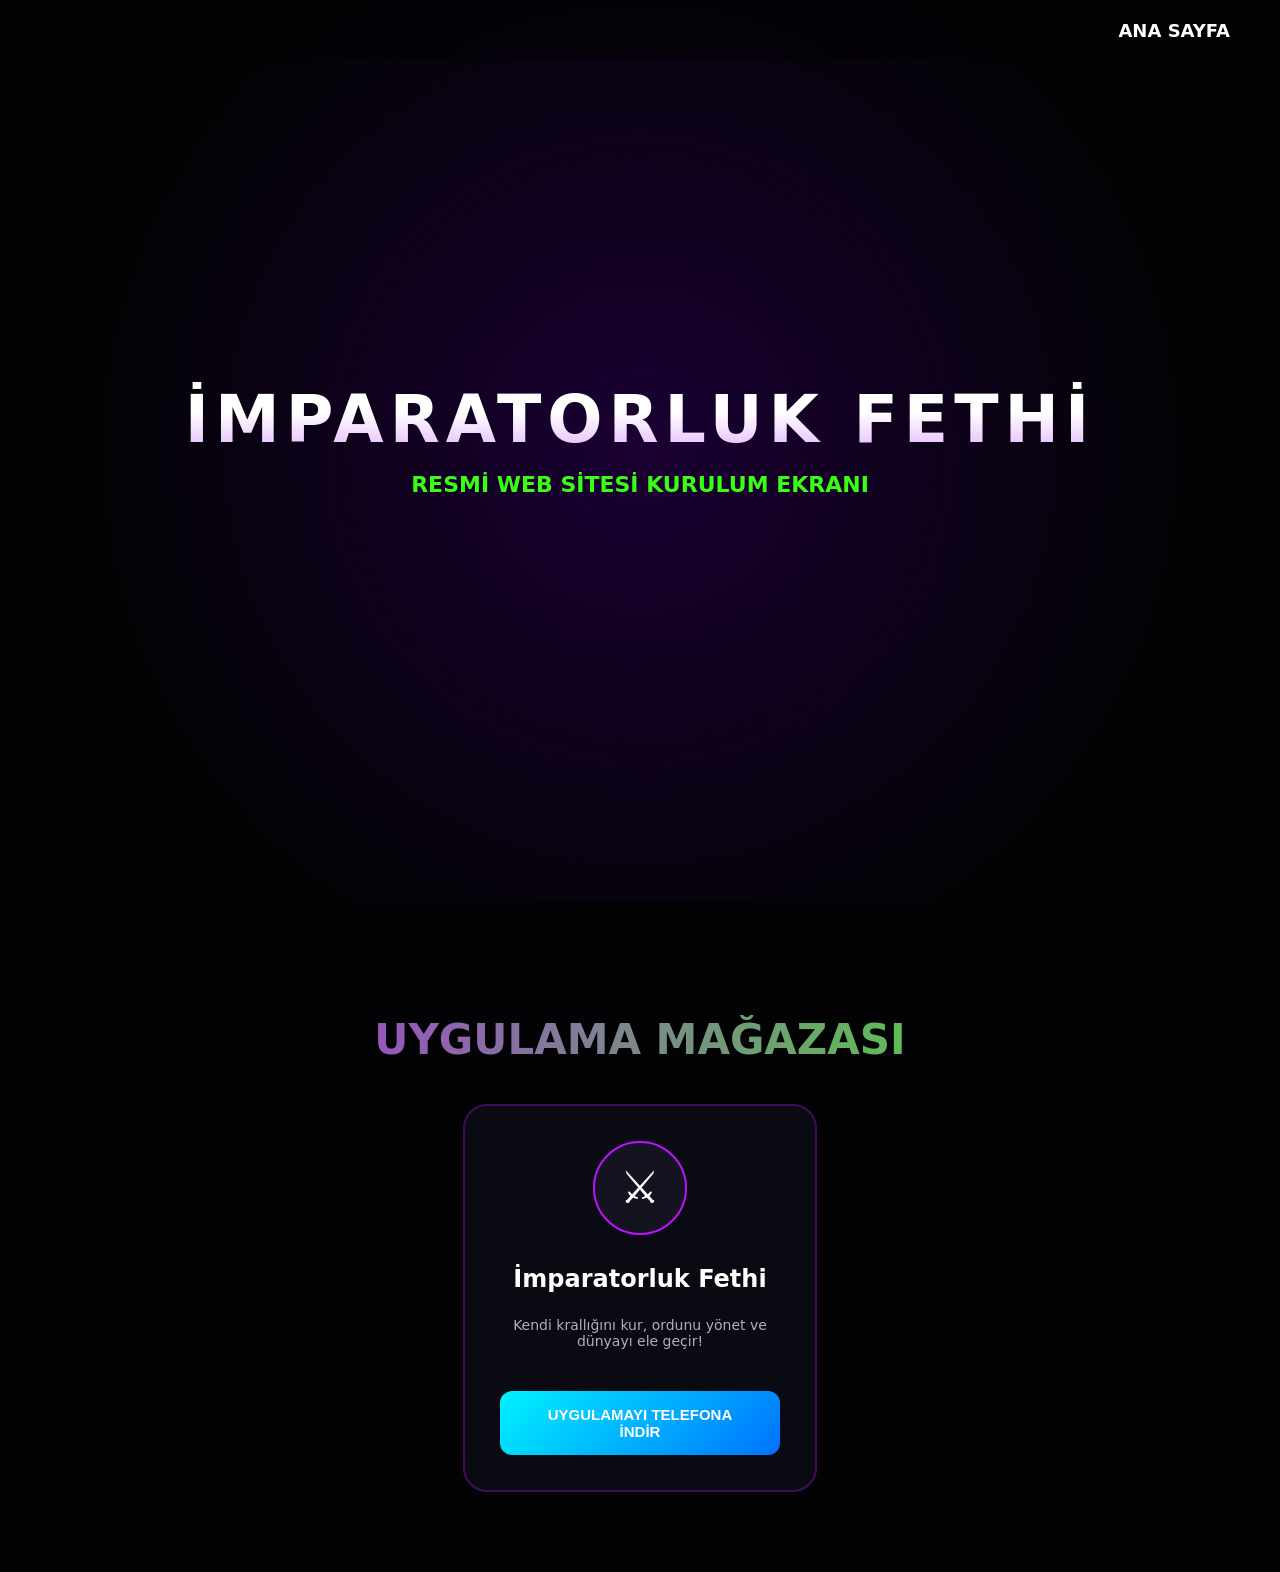
==== index.html @ bebd7336 "Add initial HTML structure for İmparatorluk Fethi" ====
<!DOCTYPE html>
<html lang="tr">
<head>
    <meta charset="UTF-8">
    <meta name="viewport" content="width=device-width, initial-scale=1.0, maximum-scale=1.0, user-scalable=no">
    <title>İmparatorluk Fethi</title>
    
    <meta name="apple-mobile-web-app-capable" content="yes">
    <meta name="apple-mobile-web-app-status-bar-style" content="black-translucent">
    <meta name="apple-mobile-web-app-title" content="İmp. Fethi">
    
    <link rel="manifest" href="data:application/manifest+json,%7B%22name%22%3A%22%C4%B0mparatorluk%20Fethi%20Oyunu%22%2C%22short_name%22%3A%22%C4%B0mp.Fethi%22%2C%22start_url%22%3A%22.%22%2C%22display%22%3A%22standalone%22%2C%22background_color%22%3A%22%23030305%22%2C%22theme_color%22%3A%22%23bc13fe%22%2C%22orientation%22%3A%22portrait%22%2C%22icons%22%3A%5B%7B%22src%22%3A%22data%3Aimage%2Fsvg%2Bxml%3Butf8%2C%3Csvg%20xmlns%3D%27http%3A%2F%2Fwww.w3.org%2F2000%2Fsvg%27%20viewBox%3D%270%200%20512%20512%27%3E%3Ccircle%20cx%3D%27256%27%20cy%3D%27256%27%20r%3D%27240%27%20fill%3D%27%2523bc13fe%27%2F%3E%3Ctext%20x%3D%2750%25%27%20y%3D%2755%25%27%20font-size%3D%27200%27%20fill%3D%27white%27%20font-family%3D%27sans-serif%27%20text-anchor%3D%27middle%27%20dominant-baseline%3D%27middle%27%3E%E2%9A%94%EF%B8%8F%3C%2Ftext%3E%3C%2Fsvg%3E%22%2C%22sizes%22%3A%22512x512%22%2C%22type%22%3A%22image%2Fsvg%2Bxml%22%7D%5D%7D">

    <style>
        body, html {
            margin: 0; padding: 0;
            font-family: 'Segoe UI', system-ui, sans-serif;
            background-color: #030305; color: #fff;
            scroll-behavior: smooth; overflow-x: hidden;
            -webkit-tap-highlight-color: transparent;
        }
        nav {
            position: fixed; top: 0; left: 0; width: 100%; padding: 20px 50px;
            display: flex; justify-content: flex-end; gap: 30px; box-sizing: border-box;
            z-index: 100; backdrop-filter: blur(5px); background: rgba(3, 3, 5, 0.5);
        }
        nav a { color: #fff; text-decoration: none; font-weight: bold; font-size: 18px; text-transform: uppercase; }
        .hero {
            height: 100vh; display: flex; flex-direction: column; justify-content: center; align-items: center;
            background: radial-gradient(circle at center, #1a0033 0%, #030305 70%); text-align: center; padding: 0 20px;
        }
        .hero h1 { font-size: 65px; font-weight: 900; margin: 0; text-transform: uppercase; letter-spacing: 6px; background: linear-gradient(to bottom, #fff 40%, #e0b0ff 100%); -webkit-background-clip: text; -webkit-text-fill-color: transparent; }
        .hero p { color: #39ff14; font-size: 22px; font-weight: 600; margin-top: 15px; text-transform: uppercase; }
        .container { padding: 80px 20px; text-align: center; }
        .container h2 { font-size: 42px; font-weight: 800; text-transform: uppercase; background: linear-gradient(to right, #bc13fe, #39ff14); -webkit-background-clip: text; -webkit-text-fill-color: transparent; margin-bottom: 40px; }
        .games-grid { display: flex; flex-wrap: wrap; justify-content: center; gap: 40px; }
        .game-card { background: rgba(15, 15, 25, 0.7); border: 2px solid rgba(188, 19, 254, 0.3); border-radius: 24px; padding: 35px; width: 280px; display: flex; flex-direction: column; align-items: center; transition: 0.3s; }
        .game-card:hover { transform: translateY(-10px); border-color: #39ff14; box-shadow: 0 0 35px rgba(57, 255, 20, 0.4); }
        .game-logo { width: 90px; height: 90px; background: #141420; border-radius: 50%; display: flex; justify-content: center; align-items: center; font-size: 45px; border: 2px solid #bc13fe; margin-bottom: 20px; }
        .game-card h3 { font-size: 24px; margin: 10px 0; }
        .game-card p { color: #b0b0bc; font-size: 14px; height: 60px; }
        
        /* PLAY STORE BUTONU */
        .store-btn {
            background: linear-gradient(135deg, #00f2ff, #0072ff); color: #fff; border: none; padding: 15px 30px; border-radius: 12px;
            cursor: pointer; font-weight: bold; font-size: 15px; width: 100%; text-transform: uppercase; transition: 0.3s;
        }
        .store-btn:hover { background: linear-gradient(135deg, #39ff14, #2cd810); color: #000; box-shadow: 0 0 20px #39ff14; }
        
        .game-popup { position: fixed; top: 0; left: 0; width: 100%; height: 100%; background: rgba(2, 2, 5, 0.97); display: none; flex-direction: column; align-items: center; justify-content: center; z-index: 10000; backdrop-filter: blur(15px); }
        .close-btn { position: absolute; top: 20px; right: 30px; font-size: 45px; color: #ff4757; cursor: pointer; }
        .conquest-container { width: 90%; max-width: 600px; background: #1f2833; border: 2px solid #00f2ff; border-radius: 16px; padding: 25px; box-sizing: border-box; }
        .cq-btn { padding: 12px 24px; font-size: 16px; font-weight: bold; background: #00f2ff; color: #000; border: none; border-radius: 8px; cursor: pointer; margin: 5px; text-transform: uppercase; }
        .cq-dashboard { display: grid; grid-template-columns: repeat(4, 1fr); gap: 10px; margin: 20px 0; }
        .cq-card { background: #0b0c10; padding: 10px; border-radius: 8px; text-align: center; border-left: 3px solid #00f2ff; }
        .cq-card h4 { margin: 0; font-size: 12px; color: #bc13fe; }
        .cq-card p { margin: 5px 0 0 0; font-size: 16px; font-weight: bold; }
        .cq-log { background: #000; border: 1px solid #333; height: 120px; overflow-y: auto; padding: 10px; border-radius: 8px; font-family: monospace; font-size: 13px; color: #39ff14; }
    </style>
</head>
<body>

    <nav><a href="#magaza">Ana Sayfa</a></nav>

    <section class="hero">
        <h1>İmparatorluk Fethi</h1>
        <p>Resmi Web Sitesi Kurulum Ekranı</p>
    </section>

    <div class="container" id="magaza">
        <h2>Uygulama Mağazası</h2>
        <div class="games-grid">
            <div class="game-card">
                <div class="game-logo">⚔️</div>
                <h3>İmparatorluk Fethi</h3>
                <p>Kendi krallığını kur, ordunu yönet ve dünyayı ele geçir!</p>
                <button id="pwa-install-btn" class="store-btn" onclick="installAppDirectly()">UYGULAMAYI TELEFONA İNDİR</button>
            </div>
        </div>
    </div>

    <div id="popup-conquest" class="game-popup">
        <span class="close-btn" onclick="closeGame()">&times;</span>
        <div class="conquest-container">
            <h3 style="color:#00f2ff; text-align:center; font-size: 28px; margin-top:0;">⚔️ İMPARATORLUK FETHİ</h3>
            <div id="cq-board">
                <div class="cq-dashboard">
                    <div class="cq-card"><h4>Toprak</h4><p id="cq-land">%15</p></div>
                    <div class="cq-card"><h4>Hazine</h4><p id="cq-gold">500 💰</p></div>
                    <div class="cq-card"><h4>Ordu</h4><p id="cq-army">100 ⚔️</p></div>
                    <div class="cq-card"><h4>Teknoloji</h4><p id="cq-tech">T1 🔬</p></div>
                </div>
                <div style="display:flex; justify-content:center; flex-wrap:wrap; gap:10px; margin-bottom:20px;">
                    <button class="cq-btn" onclick="cqRecruit()">Ordu Topla (-100💰)</button>
                    <button class="cq-btn" onclick="cqTax()">Vergi Al 💰</button>
                </div>
                <div class="cq-log" id="cq-log-box">> Savaşa hazırsınız! Ordunuzu büyütün ve krallığı genişletin.</div>
            </div>
        </div>
    </div>

    <script>
        let deferredPrompt;
        const installBtn = document.getElementById('pwa-install-btn');

        // Telefona yükleme komutunu yakalayan event
        window.addEventListener('beforeinstallprompt', (e) => {
            e.preventDefault();
            deferredPrompt = e;
            installBtn.textContent = "ANA EKRANA UYGULAMA OLARAK KUR";
            installBtn.style.background = "linear-gradient(135deg, #39ff14, #2cd810)";
            installBtn.style.color = "#000";
        });

        // Sitedeki sw.js dosyasını fiziksel olarak tarayıcıya kaydetme adımı
        if ('serviceWorker' in navigator) {
            window.addEventListener('load', () => {
                navigator.serviceWorker.register('sw.js')
                    .then(() => console.log("Servis Yöneticisi Aktif."))
                    .catch((err) => console.log("Hata:", err));
            });
        }

        function installAppDirectly() {
            if (deferredPrompt) {
                deferredPrompt.prompt();
                deferredPrompt.userChoice.then((choiceResult) => {
                    if (choiceResult.outcome === 'accepted') {
                        installBtn.textContent = "YÜKLENDİ ✓";
                        installBtn.disabled = true;
                    }
                    deferredPrompt = null;
                });
            } else {
                let isIOS = /iPad|iPhone|iPod/.test(navigator.userAgent) && !window.MSStream;
                if (isIOS) {
                    alert("Safari Kısıtlaması Nedeniyle:\nTarayıcınızın altındaki 'Paylaş' simgesine basıp 'Ana Ekrana Ekle' seçeneğini seçerek oyunu telefonunuza indirebilirsiniz.");
                } else {
                    alert("Oyun açılıyor! Eğer telefonunuzda yükleme penceresi çıkmadıysa, tarayıcı ayarlarından (sağ üstteki 3 nokta) 'Uygulamayı Yükle' seçeneğine dokunarak ana ekrana ekleyebilirsiniz.");
                }
                openGame();
            }
        }

        // --- OYUN KODLARI ---
        let cqGold = 500, cqArmy = 100, cqTech = 1, cqLand = 15;
        function openGame() { document.getElementById('popup-conquest').style.display = 'flex'; }
        function closeGame() { document.getElementById('popup-conquest').style.display = 'none'; }
        
        function cqRecruit() {
            if(cqGold >= 100) { cqGold -= 100; cqArmy += 50; document.getElementById('cq-log-box').innerHTML += "<br>> Yeni birlikler katıldı (+50)."; cqUpdateUI(); } 
            else alert("Yetersiz altın!");
        }
        function cqTax() {
            let kazanc = cqLand * 5; cqGold += kazanc;
            if(Math.random() > 0.5) { cqLand += 2; document.getElementById('cq-log-box').innerHTML += `<br>> Fetih başarılı! (+%2 Toprak). Hazineye +${kazanc} altın eklendi.`; } 
            else { document.getElementById('cq-log-box').innerHTML += `<br>> Vergiler toplandı: +${kazanc} altın.`; }
            cqUpdateUI();
        }
        function cqUpdateUI() {
            document.getElementById('cq-gold').textContent = cqGold + " 💰";
            document.getElementById('cq-army').textContent = cqArmy + " ⚔️";
            document.getElementById('cq-land').textContent = "%" + cqLand;
            const log = document.getElementById('cq-log-box'); log.scrollTop = log.scrollHeight;
        }
    </script>
</body>
</html>
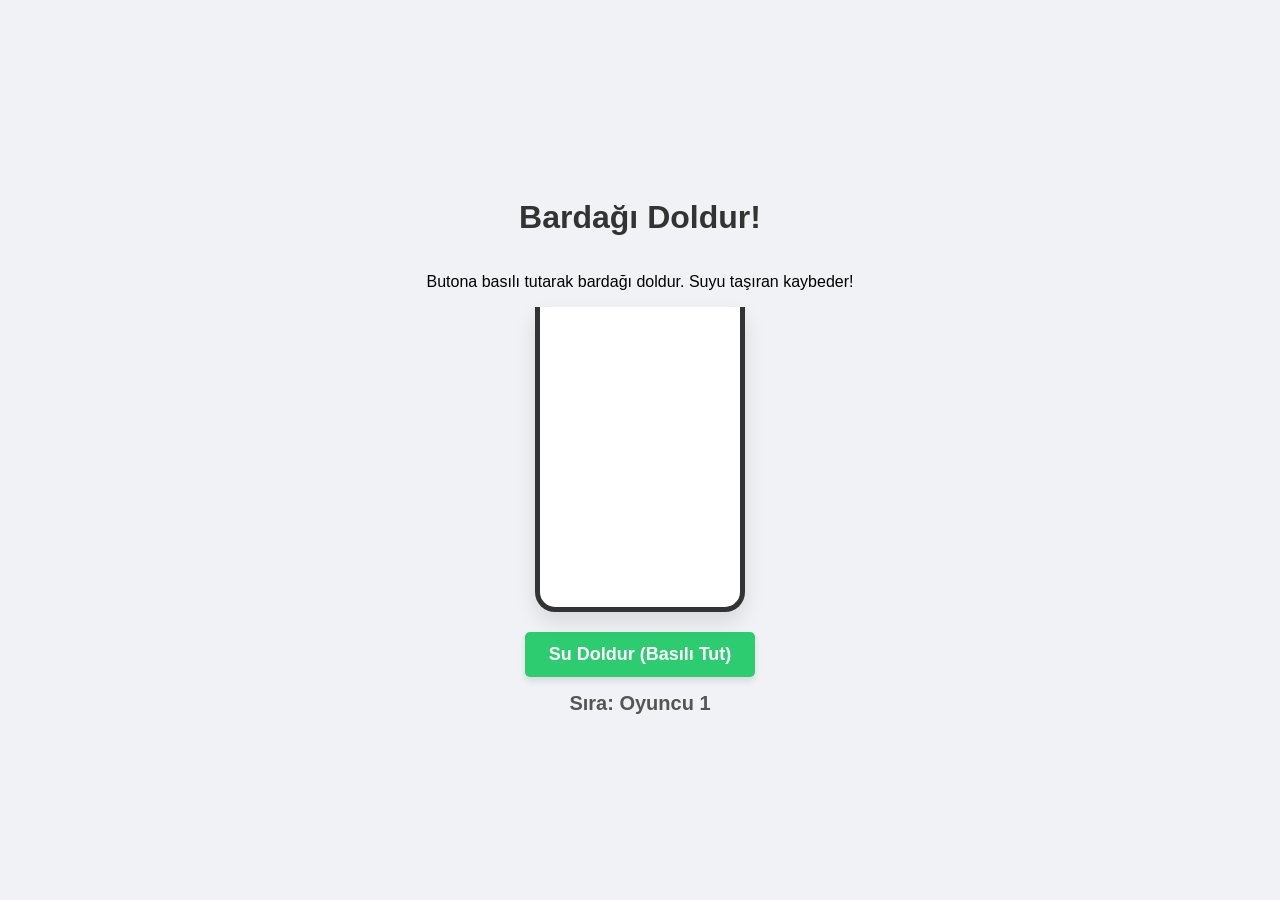
==== commit 7eeb0c5c: "Update print statement from 'Hello' to 'Goodbye'" ====
--- a/index.html
+++ b/index.html
@@ -2,167 +2,167 @@
 <html lang="tr">
 <head>
     <meta charset="UTF-8">
-    <meta name="viewport" content="width=device-width, initial-scale=1.0, maximum-scale=1.0, user-scalable=no">
-    <title>İmparatorluk Fethi</title>
-    
-    <meta name="apple-mobile-web-app-capable" content="yes">
-    <meta name="apple-mobile-web-app-status-bar-style" content="black-translucent">
-    <meta name="apple-mobile-web-app-title" content="İmp. Fethi">
-    
-    <link rel="manifest" href="data:application/manifest+json,%7B%22name%22%3A%22%C4%B0mparatorluk%20Fethi%20Oyunu%22%2C%22short_name%22%3A%22%C4%B0mp.Fethi%22%2C%22start_url%22%3A%22.%22%2C%22display%22%3A%22standalone%22%2C%22background_color%22%3A%22%23030305%22%2C%22theme_color%22%3A%22%23bc13fe%22%2C%22orientation%22%3A%22portrait%22%2C%22icons%22%3A%5B%7B%22src%22%3A%22data%3Aimage%2Fsvg%2Bxml%3Butf8%2C%3Csvg%20xmlns%3D%27http%3A%2F%2Fwww.w3.org%2F2000%2Fsvg%27%20viewBox%3D%270%200%20512%20512%27%3E%3Ccircle%20cx%3D%27256%27%20cy%3D%27256%27%20r%3D%27240%27%20fill%3D%27%2523bc13fe%27%2F%3E%3Ctext%20x%3D%2750%25%27%20y%3D%2755%25%27%20font-size%3D%27200%27%20fill%3D%27white%27%20font-family%3D%27sans-serif%27%20text-anchor%3D%27middle%27%20dominant-baseline%3D%27middle%27%3E%E2%9A%94%EF%B8%8F%3C%2Ftext%3E%3C%2Fsvg%3E%22%2C%22sizes%22%3A%22512x512%22%2C%22type%22%3A%22image%2Fsvg%2Bxml%22%7D%5D%7D">
+    <meta name="viewport" content="width=device-width, initial-scale=1.0">
+    <title>Bardağı Taşırma!</title>
+    <style>
+        body {
+            font-family: 'Arial', sans-serif;
+            background-color: #f0f2f5;
+            display: flex;
+            flex-direction: column;
+            align-items: center;
+            justify-content: center;
+            height: 100vh;
+            margin: 0;
+        }
 
-    <style>
-        body, html {
-            margin: 0; padding: 0;
-            font-family: 'Segoe UI', system-ui, sans-serif;
-            background-color: #030305; color: #fff;
-            scroll-behavior: smooth; overflow-x: hidden;
-            -webkit-tap-highlight-color: transparent;
+        h1 {
+            color: #333;
         }
-        nav {
-            position: fixed; top: 0; left: 0; width: 100%; padding: 20px 50px;
-            display: flex; justify-content: flex-end; gap: 30px; box-sizing: border-box;
-            z-index: 100; backdrop-filter: blur(5px); background: rgba(3, 3, 5, 0.5);
+
+        #game-container {
+            position: relative;
+            width: 200px;
+            height: 300px;
+            border: 5px solid #333;
+            border-top: none;
+            border-bottom-left-radius: 20px;
+            border-bottom-right-radius: 20px;
+            background-color: #fff;
+            overflow: hidden;
+            box-shadow: 0 10px 20px rgba(0,0,0,0.1);
         }
-        nav a { color: #fff; text-decoration: none; font-weight: bold; font-size: 18px; text-transform: uppercase; }
-        .hero {
-            height: 100vh; display: flex; flex-direction: column; justify-content: center; align-items: center;
-            background: radial-gradient(circle at center, #1a0033 0%, #030305 70%); text-align: center; padding: 0 20px;
+
+        #water {
+            position: absolute;
+            bottom: 0;
+            width: 100%;
+            height: 0%;
+            background-color: #3498db;
+            transition: height 0.1s ease;
         }
-        .hero h1 { font-size: 65px; font-weight: 900; margin: 0; text-transform: uppercase; letter-spacing: 6px; background: linear-gradient(to bottom, #fff 40%, #e0b0ff 100%); -webkit-background-clip: text; -webkit-text-fill-color: transparent; }
-        .hero p { color: #39ff14; font-size: 22px; font-weight: 600; margin-top: 15px; text-transform: uppercase; }
-        .container { padding: 80px 20px; text-align: center; }
-        .container h2 { font-size: 42px; font-weight: 800; text-transform: uppercase; background: linear-gradient(to right, #bc13fe, #39ff14); -webkit-background-clip: text; -webkit-text-fill-color: transparent; margin-bottom: 40px; }
-        .games-grid { display: flex; flex-wrap: wrap; justify-content: center; gap: 40px; }
-        .game-card { background: rgba(15, 15, 25, 0.7); border: 2px solid rgba(188, 19, 254, 0.3); border-radius: 24px; padding: 35px; width: 280px; display: flex; flex-direction: column; align-items: center; transition: 0.3s; }
-        .game-card:hover { transform: translateY(-10px); border-color: #39ff14; box-shadow: 0 0 35px rgba(57, 255, 20, 0.4); }
-        .game-logo { width: 90px; height: 90px; background: #141420; border-radius: 50%; display: flex; justify-content: center; align-items: center; font-size: 45px; border: 2px solid #bc13fe; margin-bottom: 20px; }
-        .game-card h3 { font-size: 24px; margin: 10px 0; }
-        .game-card p { color: #b0b0bc; font-size: 14px; height: 60px; }
-        
-        /* PLAY STORE BUTONU */
-        .store-btn {
-            background: linear-gradient(135deg, #00f2ff, #0072ff); color: #fff; border: none; padding: 15px 30px; border-radius: 12px;
-            cursor: pointer; font-weight: bold; font-size: 15px; width: 100%; text-transform: uppercase; transition: 0.3s;
+
+        #line {
+            position: absolute;
+            top: 40px; /* Kaybetme çizgisi */
+            width: 100%;
+            border-top: 3px dashed #e74c3c;
+            display: none; /* İstersen çizgiyi görünür yapabilirsin */
         }
-        .store-btn:hover { background: linear-gradient(135deg, #39ff14, #2cd810); color: #000; box-shadow: 0 0 20px #39ff14; }
-        
-        .game-popup { position: fixed; top: 0; left: 0; width: 100%; height: 100%; background: rgba(2, 2, 5, 0.97); display: none; flex-direction: column; align-items: center; justify-content: center; z-index: 10000; backdrop-filter: blur(15px); }
-        .close-btn { position: absolute; top: 20px; right: 30px; font-size: 45px; color: #ff4757; cursor: pointer; }
-        .conquest-container { width: 90%; max-width: 600px; background: #1f2833; border: 2px solid #00f2ff; border-radius: 16px; padding: 25px; box-sizing: border-box; }
-        .cq-btn { padding: 12px 24px; font-size: 16px; font-weight: bold; background: #00f2ff; color: #000; border: none; border-radius: 8px; cursor: pointer; margin: 5px; text-transform: uppercase; }
-        .cq-dashboard { display: grid; grid-template-columns: repeat(4, 1fr); gap: 10px; margin: 20px 0; }
-        .cq-card { background: #0b0c10; padding: 10px; border-radius: 8px; text-align: center; border-left: 3px solid #00f2ff; }
-        .cq-card h4 { margin: 0; font-size: 12px; color: #bc13fe; }
-        .cq-card p { margin: 5px 0 0 0; font-size: 16px; font-weight: bold; }
-        .cq-log { background: #000; border: 1px solid #333; height: 120px; overflow-y: auto; padding: 10px; border-radius: 8px; font-family: monospace; font-size: 13px; color: #39ff14; }
+
+        .btn {
+            margin-top: 20px;
+            padding: 12px 24px;
+            font-size: 18px;
+            background-color: #2ecc71;
+            color: white;
+            border: none;
+            border-radius: 5px;
+            cursor: pointer;
+            font-weight: bold;
+            box-shadow: 0 4px 6px rgba(0,0,0,0.1);
+        }
+
+        .btn:active {
+            transform: scale(0.98);
+        }
+
+        #status {
+            margin-top: 15px;
+            font-size: 20px;
+            font-weight: bold;
+            color: #555;
+            min-height: 30px;
+        }
     </style>
 </head>
 <body>
 
-    <nav><a href="#magaza">Ana Sayfa</a></nav>
-
-    <section class="hero">
-        <h1>İmparatorluk Fethi</h1>
-        <p>Resmi Web Sitesi Kurulum Ekranı</p>
-    </section>
-
-    <div class="container" id="magaza">
-        <h2>Uygulama Mağazası</h2>
-        <div class="games-grid">
-            <div class="game-card">
-                <div class="game-logo">⚔️</div>
-                <h3>İmparatorluk Fethi</h3>
-                <p>Kendi krallığını kur, ordunu yönet ve dünyayı ele geçir!</p>
-                <button id="pwa-install-btn" class="store-btn" onclick="installAppDirectly()">UYGULAMAYI TELEFONA İNDİR</button>
-            </div>
-        </div>
+    <h1>Bardağı Doldur!</h1>
+    <p>Butona basılı tutarak bardağı doldur. Suyu taşıran kaybeder!</p>
+    
+    <div id="game-container">
+        <div id="line"></div>
+        <div id="water"></div>
     </div>
 
-    <div id="popup-conquest" class="game-popup">
-        <span class="close-btn" onclick="closeGame()">&times;</span>
-        <div class="conquest-container">
-            <h3 style="color:#00f2ff; text-align:center; font-size: 28px; margin-top:0;">⚔️ İMPARATORLUK FETHİ</h3>
-            <div id="cq-board">
-                <div class="cq-dashboard">
-                    <div class="cq-card"><h4>Toprak</h4><p id="cq-land">%15</p></div>
-                    <div class="cq-card"><h4>Hazine</h4><p id="cq-gold">500 💰</p></div>
-                    <div class="cq-card"><h4>Ordu</h4><p id="cq-army">100 ⚔️</p></div>
-                    <div class="cq-card"><h4>Teknoloji</h4><p id="cq-tech">T1 🔬</p></div>
-                </div>
-                <div style="display:flex; justify-content:center; flex-wrap:wrap; gap:10px; margin-bottom:20px;">
-                    <button class="cq-btn" onclick="cqRecruit()">Ordu Topla (-100💰)</button>
-                    <button class="cq-btn" onclick="cqTax()">Vergi Al 💰</button>
-                </div>
-                <div class="cq-log" id="cq-log-box">> Savaşa hazırsınız! Ordunuzu büyütün ve krallığı genişletin.</div>
-            </div>
-        </div>
-    </div>
+    <button id="fill-btn" class="btn">Su Doldur (Basılı Tut)</button>
+    <div id="status">Sıra: Oyuncu 1</div>
 
     <script>
-        let deferredPrompt;
-        const installBtn = document.getElementById('pwa-install-btn');
+        const water = document.getElementById('water');
+        const fillBtn = document.getElementById('fill-btn');
+        const statusText = document.getElementById('status');
+        
+        let waterLevel = 0;
+        let isPressing = false;
+        let intervalId = null;
+        let currentPlayer = 1;
+        let gameOver = false;
 
-        // Telefona yükleme komutunu yakalayan event
-        window.addEventListener('beforeinstallprompt', (e) => {
-            e.preventDefault();
-            deferredPrompt = e;
-            installBtn.textContent = "ANA EKRANA UYGULAMA OLARAK KUR";
-            installBtn.style.background = "linear-gradient(135deg, #39ff14, #2cd810)";
-            installBtn.style.color = "#000";
-        });
+        // Rastgele bir taşma noktası belirliyoruz (yüzde 85 ile 98 arası)
+        // Böylece her oyunda bardağın ne zaman taşacağı biraz sürpriz oluyor!
+        const maxLimit = Math.floor(Math.random() * (98 - 85 + 1)) + 85;
 
-        // Sitedeki sw.js dosyasını fiziksel olarak tarayıcıya kaydetme adımı
-        if ('serviceWorker' in navigator) {
-            window.addEventListener('load', () => {
-                navigator.serviceWorker.register('sw.js')
-                    .then(() => console.log("Servis Yöneticisi Aktif."))
-                    .catch((err) => console.log("Hata:", err));
-            });
+        function startFilling() {
+            if (gameOver) return;
+            isPressing = true;
+            
+            intervalId = setInterval(() => {
+                if (!isPressing) return;
+                
+                // Her adımda bardağa biraz su ekle
+                waterLevel += 0.8; 
+                water.style.height = waterLevel + '%';
+
+                // Taşma kontrolü
+                if (waterLevel >= maxLimit) {
+                    endGame();
+                }
+            }, 20);
         }
 
-        function installAppDirectly() {
-            if (deferredPrompt) {
-                deferredPrompt.prompt();
-                deferredPrompt.userChoice.then((choiceResult) => {
-                    if (choiceResult.outcome === 'accepted') {
-                        installBtn.textContent = "YÜKLENDİ ✓";
-                        installBtn.disabled = true;
-                    }
-                    deferredPrompt = null;
-                });
-            } else {
-                let isIOS = /iPad|iPhone|iPod/.test(navigator.userAgent) && !window.MSStream;
-                if (isIOS) {
-                    alert("Safari Kısıtlaması Nedeniyle:\nTarayıcınızın altındaki 'Paylaş' simgesine basıp 'Ana Ekrana Ekle' seçeneğini seçerek oyunu telefonunuza indirebilirsiniz.");
-                } else {
-                    alert("Oyun açılıyor! Eğer telefonunuzda yükleme penceresi çıkmadıysa, tarayıcı ayarlarından (sağ üstteki 3 nokta) 'Uygulamayı Yükle' seçeneğine dokunarak ana ekrana ekleyebilirsiniz.");
-                }
-                openGame();
-            }
+        function stopFilling() {
+            if (gameOver || !isPressing) return;
+            isPressing = false;
+            clearInterval(intervalId);
+            
+            // Sırayı diğer oyuncuya geçir
+            currentPlayer = currentPlayer === 1 ? 2 : 1;
+            statusText.innerText = `Sıra: Oyuncu ${currentPlayer}`;
+            statusText.style.color = "#555";
         }
 
-        // --- OYUN KODLARI ---
-        let cqGold = 500, cqArmy = 100, cqTech = 1, cqLand = 15;
-        function openGame() { document.getElementById('popup-conquest').style.display = 'flex'; }
-        function closeGame() { document.getElementById('popup-conquest').style.display = 'none'; }
-        
-        function cqRecruit() {
-            if(cqGold >= 100) { cqGold -= 100; cqArmy += 50; document.getElementById('cq-log-box').innerHTML += "<br>> Yeni birlikler katıldı (+50)."; cqUpdateUI(); } 
-            else alert("Yetersiz altın!");
+        function endGame() {
+            isPressing = false;
+            gameOver = true;
+            clearInterval(intervalId);
+            water.style.backgroundColor = '#e74c3c'; // Suyu kırmızı yap
+            statusText.innerText = `💥 Oyuncu ${currentPlayer} Suyu Taşırdı! Kaybettin!`;
+            statusText.style.color = "#e74c3c";
+            fillBtn.innerText = "Yeniden Başlat";
+            
+            // Butonun işlevini yeniden başlatma olarak değiştir
+            fillBtn.removeEventListener('mousedown', startFilling);
+            fillBtn.removeEventListener('touchstart', startFilling);
+            fillBtn.onclick = resetGame;
         }
-        function cqTax() {
-            let kazanc = cqLand * 5; cqGold += kazanc;
-            if(Math.random() > 0.5) { cqLand += 2; document.getElementById('cq-log-box').innerHTML += `<br>> Fetih başarılı! (+%2 Toprak). Hazineye +${kazanc} altın eklendi.`; } 
-            else { document.getElementById('cq-log-box').innerHTML += `<br>> Vergiler toplandı: +${kazanc} altın.`; }
-            cqUpdateUI();
+
+        function resetGame() {
+            location.reload(); // Sayfayı yenileyerek oyunu sıfırla
         }
-        function cqUpdateUI() {
-            document.getElementById('cq-gold').textContent = cqGold + " 💰";
-            document.getElementById('cq-army').textContent = cqArmy + " ⚔️";
-            document.getElementById('cq-land').textContent = "%" + cqLand;
-            const log = document.getElementById('cq-log-box'); log.scrollTop = log.scrollHeight;
-        }
+
+        // Fare (PC) kontrolleri
+        fillBtn.addEventListener('mousedown', startFilling);
+        window.addEventListener('mouseup', stopFilling);
+
+        // Dokunmatik (Mobil) kontrolleri
+        fillBtn.addEventListener('touchstart', (e) => {
+            e.preventDefault();
+            startFilling();
+        });
+        window.addEventListener('touchend', stopFilling);
+
     </script>
 </body>
 </html>
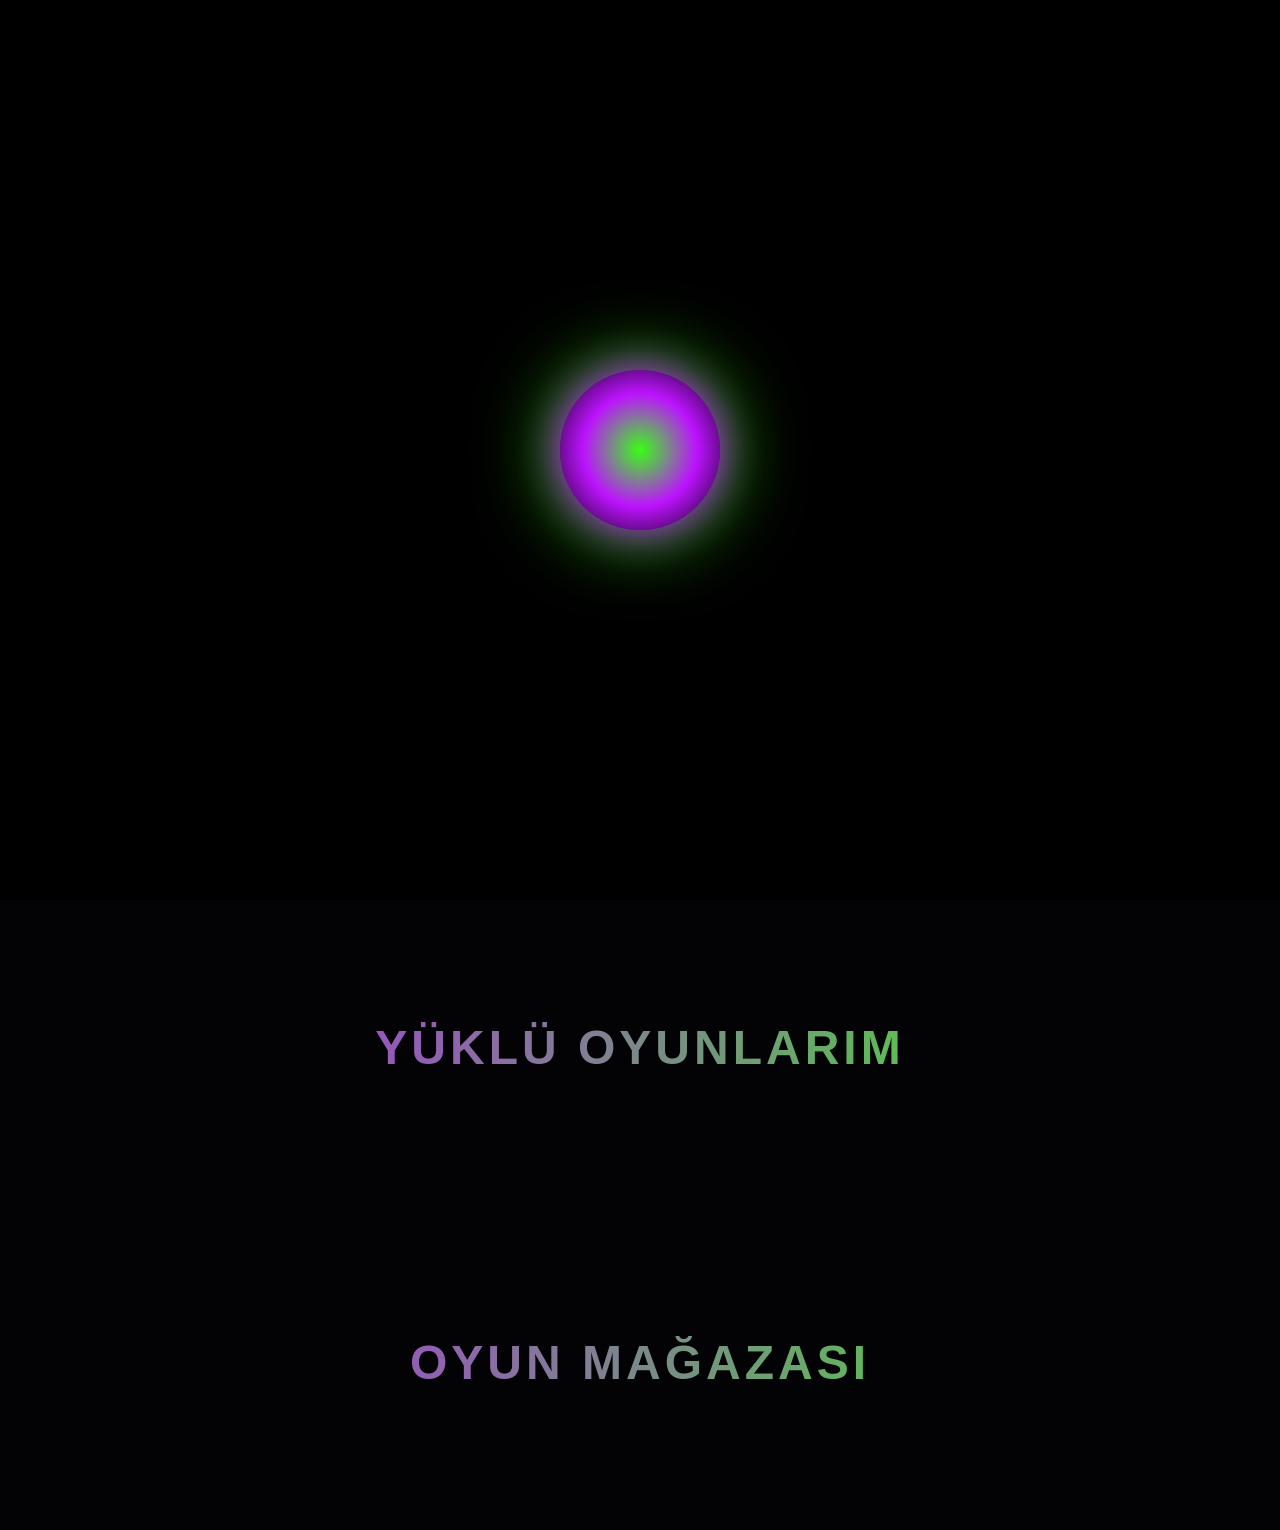
==== commit e267e404: "Rename İndex.html to index.html" ====
--- a/index.html
+++ b/index.html
@@ -3,166 +3,843 @@
 <head>
     <meta charset="UTF-8">
     <meta name="viewport" content="width=device-width, initial-scale=1.0">
-    <title>Bardağı Taşırma!</title>
+    <title>Oyun Sitem</title>
     <style>
-        body {
-            font-family: 'Arial', sans-serif;
-            background-color: #f0f2f5;
+        /* SİTE GENEL AYARLARI */
+        body, html {
+            margin: 0;
+            padding: 0;
+            font-family: 'Segoe UI', -apple-system, BlinkMacSystemFont, Roboto, sans-serif;
+            background-color: #030305;
+            color: #fff;
+            scroll-behavior: smooth;
+            overflow-x: hidden;
+        }
+
+        /* SOL ÜST KÖŞE HAMBURGER BUTONU */
+        #menu-toggle-btn {
+            position: fixed;
+            top: 20px;
+            left: 20px;
+            width: 50px;
+            height: 50px;
+            background: rgba(15, 15, 25, 0.9);
+            border: 2px solid #bc13fe;
+            border-radius: 12px;
+            color: #fff;
+            font-size: 24px;
+            cursor: pointer;
+            display: flex;
+            align-items: center;
+            justify-content: center;
+            z-index: 1000;
+            box-shadow: 0 0 15px rgba(188, 19, 254, 0.3);
+            transition: 0.3s;
+        }
+        #menu-toggle-btn:hover {
+            background: #bc13fe;
+            box-shadow: 0 0 20px #bc13fe;
+        }
+
+        /* MENÜ (SIDEBAR) SİSTEMİ */
+        #sidebar-menu {
+            position: fixed;
+            top: 85px;
+            left: -350px;
+            width: 320px;
+            max-height: calc(100vh - 120px);
+            background: rgba(15, 15, 25, 0.95);
+            border: 2px solid #bc13fe;
+            border-radius: 20px;
+            z-index: 999;
             display: flex;
             flex-direction: column;
             align-items: center;
+            padding: 20px;
+            box-sizing: border-box;
+            transition: left 0.4s cubic-bezier(0.175, 0.885, 0.32, 1.275);
+            backdrop-filter: blur(10px);
+            box-shadow: 0 0 25px rgba(188, 19, 254, 0.3);
+        }
+        #sidebar-menu.active {
+            left: 20px;
+        }
+        .menu-items-wrapper {
+            width: 100%;
+            display: flex;
+            flex-direction: column;
+            gap: 12px;
+        }
+        .menu-btn {
+            width: 100%;
+            height: 45px;
+            border-radius: 10px;
+            background: #141420;
+            border: 1px solid rgba(255,255,255,0.1);
+            color: #fff;
+            font-size: 15px;
+            font-weight: bold;
+            cursor: pointer;
+            display: flex;
+            align-items: center;
+            justify-content: flex-start;
+            padding-left: 20px;
+            gap: 12px;
+            transition: 0.3s;
+            text-decoration: none;
+            box-sizing: border-box;
+        }
+        .menu-btn:hover {
+            background: #bc13fe;
+            box-shadow: 0 0 15px #bc13fe;
+        }
+
+        /* AKILLI GAME AI PANELİ */
+        #ai-panel {
+            width: 100%;
+            display: flex;
+            flex-direction: column;
+            margin-top: 15px;
+            border-top: 1px solid rgba(255,255,255,0.1);
+            padding-top: 15px;
+            height: 320px;
+        }
+        .ai-title {
+            font-size: 15px;
+            font-weight: bold;
+            color: #39ff14;
+            text-shadow: 0 0 8px rgba(57,255,20,0.4);
+            margin-bottom: 10px;
+            text-align: center;
+            display: flex;
+            align-items: center;
             justify-content: center;
-            height: 100vh;
-            margin: 0;
-        }
-
-        h1 {
-            color: #333;
-        }
-
-        #game-container {
-            position: relative;
-            width: 200px;
-            height: 300px;
-            border: 5px solid #333;
-            border-top: none;
-            border-bottom-left-radius: 20px;
-            border-bottom-right-radius: 20px;
-            background-color: #fff;
-            overflow: hidden;
-            box-shadow: 0 10px 20px rgba(0,0,0,0.1);
-        }
-
-        #water {
-            position: absolute;
-            bottom: 0;
+            gap: 6px;
+        }
+        #ai-chat-box {
+            flex: 1;
+            background: #050508;
+            border: 1px solid #333;
+            border-radius: 8px;
+            padding: 10px;
+            overflow-y: auto;
+            font-size: 13px;
+            display: flex;
+            flex-direction: column;
+            gap: 8px;
+            margin-bottom: 8px;
+        }
+        .ai-msg { padding: 8px 12px; border-radius: 10px; max-width: 85%; word-wrap: break-word; line-height: 1.4; }
+        .ai-msg.user { background: #bc13fe; align-self: flex-end; color: #fff; border-bottom-right-radius: 2px; }
+        .ai-msg.bot { background: #1f2833; align-self: flex-start; border-left: 3px solid #39ff14; border-bottom-left-radius: 2px; }
+        .ai-input-area { display: flex; gap: 5px; }
+        #ai-input { flex: 1; background: #141420; border: 1px solid #444; border-radius: 6px; color: #fff; padding: 8px; font-size: 13px; }
+        #ai-input:focus { outline: none; border-color: #39ff14; }
+        .ai-send-btn { background: #39ff14; color: #000; border: none; padding: 0 14px; border-radius: 6px; cursor: pointer; font-weight: bold; transition: 0.2s; }
+        .ai-send-btn:hover { background: #2cd810; box-shadow: 0 0 10px #39ff14; }
+
+        /* INTRO VE PORTAL EKRANI */
+        #intro-container {
+            position: fixed;
+            top: 0; left: 0; width: 100%; height: 100%;
+            background-color: #000; z-index: 9999;
+            display: flex; justify-content: center; align-items: center; flex-direction: column;
+        }
+        .portal {
+            width: 160px; height: 160px; border-radius: 50%;
+            background: radial-gradient(circle, #39ff14, #bc13fe, transparent);
+            box-shadow: 0 0 40px #bc13fe, 0 0 80px #39ff14;
+            animation: rotatePortal 2s linear infinite, pulsePortal 1.5s ease-in-out infinite alternate;
+        }
+        @keyframes rotatePortal { 100% { transform: rotate(360deg); } }
+        @keyframes pulsePortal { 0% { transform: scale(0.9); } 100% { transform: scale(1.1); } }
+
+        .karakterler-alani { display: none; position: relative; width: 300px; height: 150px; }
+        .karakter { font-size: 60px; position: absolute; bottom: 0; animation: pullIntoPortal 1.5s forwards ease-in; }
+        #char1 { left: 20px; animation-delay: 0.2s; }
+        #char2 { left: 120px; animation-delay: 0.5s; }
+        #char3 { right: 20px; animation-delay: 0.8s; }
+        @keyframes pullIntoPortal { 0% { transform: scale(1) translateY(0); opacity: 1; } 100% { transform: scale(0) translateY(-120px); opacity: 0; filter: blur(5px); } }
+
+        #tekkur-yazisi {
+            display: none; font-size: 28px; color: #39ff14; text-shadow: 0 0 15px #39ff14;
+            text-align: center; padding: 20px; max-width: 650px; animation: fadeIn 1.5s forwards;
+        }
+        @keyframes fadeIn { from { opacity: 0; transform: scale(0.9); } to { opacity: 1; transform: scale(1); } }
+
+        /* NAVİGASYON BAR */
+        nav {
+            position: fixed; top: 0; left: 0; width: 100%; padding: 20px 50px;
+            display: flex; justify-content: flex-end; gap: 30px; box-sizing: border-box;
+            z-index: 100; backdrop-filter: blur(5px); background: rgba(3, 3, 5, 0.5);
+        }
+        nav a {
+            color: #fff; text-decoration: none; font-weight: bold; font-size: 18px;
+            letter-spacing: 1px; transition: 0.3s; text-transform: uppercase;
+        }
+        nav a:hover { color: #39ff14; text-shadow: 0 0 10px #39ff14; }
+
+        /* HERO PANEL */
+        .hero {
+            height: 100vh; display: flex; flex-direction: column; justify-content: center; align-items: center;
+            position: relative; background: radial-gradient(circle at center, #1a0033 0%, #030305 70%);
+            overflow: hidden; text-align: center;
+        }
+        .hero::before {
+            content: ''; position: absolute; top: 0; left: 0; width: 100%; height: 100%;
+            background-image: linear-gradient(rgba(188, 19, 254, 0.05) 1px, transparent 1px), linear-gradient(90deg, rgba(188, 19, 254, 0.05) 1px, transparent 1px);
+            background-size: 40px 40px; background-position: center;
+            transform: perspective(500px) rotateX(60deg) translateY(-100px); animation: gridMove 20s linear infinite;
+            z-index: 1; opacity: 0.6;
+        }
+        @keyframes gridMove { 0% { background-position: 0 0; } 100% { background-position: 0 400px; } }
+        .hero-content { position: relative; z-index: 2; }
+        .hero h1 { 
+            font-size: 90px; font-weight: 900; margin: 0; color: #fff; text-transform: uppercase; letter-spacing: 8px;
+            background: linear-gradient(to bottom, #fff 40%, #e0b0ff 100%); -webkit-background-clip: text; -webkit-text-fill-color: transparent;
+            filter: drop-shadow(0 0 20px rgba(188, 19, 254, 0.6));
+        }
+        .hero p { color: #39ff14; font-size: 24px; font-weight: 600; letter-spacing: 3px; margin-top: 15px; text-transform: uppercase; text-shadow: 0 0 10px rgba(57, 255, 20, 0.5); }
+        .explore-btn {
+            margin-top: 40px; padding: 16px 45px; font-size: 18px; font-weight: bold; background: transparent; color: #fff; border: 2px solid #39ff14;
+            border-radius: 50px; cursor: pointer; transition: all 0.4s ease; text-decoration: none; display: inline-block;
+            box-shadow: 0 0 15px rgba(57, 255, 20, 0.3), inset 0 0 15px rgba(57, 255, 20, 0.1); text-transform: uppercase; letter-spacing: 2px;
+        }
+        .explore-btn:hover { background: #39ff14; color: #000; box-shadow: 0 0 35px #39ff14; transform: scale(1.05); }
+
+        /* KAPSAYICILAR VE KARTLAR */
+        .container { padding: 80px 20px; text-align: center; position: relative; }
+        .container h2 {
+            font-size: 48px; font-weight: 800; color: #fff; text-transform: uppercase; letter-spacing: 4px;
+            background: linear-gradient(to right, #bc13fe, #39ff14); -webkit-background-clip: text; -webkit-text-fill-color: transparent; margin-bottom: 60px;
+        }
+        .games-grid { display: flex; flex-wrap: wrap; justify-content: center; gap: 40px; }
+        
+        .game-card {
+            background: rgba(15, 15, 25, 0.7); border: 2px solid rgba(188, 19, 254, 0.3); border-radius: 24px; padding: 35px; width: 260px;
+            transition: all 0.4s cubic-bezier(0.175, 0.885, 0.32, 1.275); backdrop-filter: blur(10px);
+            display: flex; flex-direction: column; align-items: center;
+        }
+        .game-card:hover { transform: translateY(-15px); box-shadow: 0 0 35px rgba(57, 255, 20, 0.4); border-color: #39ff14; }
+        .game-logo {
+            width: 110px; height: 110px; background: #141420; border-radius: 50%; margin: 0 auto 25px auto;
+            display: flex; justify-content: center; align-items: center; font-size: 55px;
+            border: 2px solid #bc13fe; box-shadow: 0 0 15px rgba(188, 19, 254, 0.4); transition: 0.3s;
+        }
+        .game-card:hover .game-logo { border-color: #39ff14; box-shadow: 0 0 25px #39ff14; transform: rotate(10deg); }
+        .game-card h3 { color: #fff; font-size: 28px; font-weight: 700; margin: 15px 0 10px 0; }
+        .game-card p { color: #b0b0bc; font-size: 15px; line-height: 1.5; height: 70px; overflow: hidden; margin-bottom: 20px; }
+
+        .game-btn {
+            background: linear-gradient(135deg, #bc13fe, #8a06c4); color: #fff; border: none; padding: 14px 35px; border-radius: 12px;
+            cursor: pointer; font-weight: bold; font-size: 16px; width: 100%; text-transform: uppercase; transition: 0.3s;
+        }
+        .game-btn:hover { background: linear-gradient(135deg, #39ff14, #2cd810); color: #000; box-shadow: 0 0 20px #39ff14; }
+
+        .store-btn-wrapper { display: flex; flex-direction: column; gap: 8px; width: 100%; }
+        .store-btn {
+            background: linear-gradient(135deg, #00f2ff, #0072ff); color: #fff; border: none; padding: 14px 30px; border-radius: 12px;
+            cursor: pointer; font-weight: bold; font-size: 14px; width: 100%; text-transform: uppercase; transition: 0.3s;
+        }
+        .store-btn:hover:not(:disabled) { background: linear-gradient(135deg, #39ff14, #2cd810); color: #000; box-shadow: 0 0 20px #39ff14; }
+        .store-btn:disabled { background: #141420; border: 1px solid #333; color: #555; cursor: not-allowed; }
+        
+        .reload-btn {
+            background: transparent; border: 2px solid #ff9f43; color: #ff9f43; padding: 10px; border-radius: 12px;
+            cursor: pointer; font-weight: bold; font-size: 13px; text-transform: uppercase; width: 100%; box-sizing: border-box;
+        }
+        .reload-btn:hover { background: #ff9f43; color: #000; box-shadow: 0 0 15px #ff9f43; }
+
+        /* OYUN POPUPLARI */
+        .game-popup {
+            position: fixed; top: 0; left: 0; width: 100%; height: 100%;
+            background: rgba(2, 2, 5, 0.97); display: none; flex-direction: column;
+            align-items: center; justify-content: center; z-index: 10000; backdrop-filter: blur(15px);
+        }
+        .close-btn { position: absolute; top: 20px; right: 30px; font-size: 45px; color: #ff4757; cursor: pointer; }
+
+        /* Satranç */
+        #chess-board { display: grid; grid-template-columns: repeat(8, 48px); grid-template-rows: repeat(8, 48px); border: 5px solid #bc13fe; box-shadow: 0 0 30px rgba(188, 19, 254, 0.4); }
+        .square { width: 48px; height: 48px; display: flex; align-items: center; justify-content: center; font-size: 34px; cursor: pointer; }
+        .white { background-color: #f0d9b5; color: #000; }
+        .black { background-color: #b58863; color: #000; }
+        .selected { background-color: #39ff14 !important; }
+
+        /* Tenis */
+        canvas#pongCanvas { border: 3px solid #39ff14; background: #000; }
+
+        /* Hız Testi */
+        #click-box { width: 300px; height: 300px; border: 4px solid #bc13fe; display: flex; align-items: center; justify-content: center; font-size: 32px; font-weight: bold; cursor: pointer; border-radius: 20px; }
+
+        /* Hafıza */
+        #memory-board { display: grid; grid-template-columns: repeat(4, 75px); gap: 12px; }
+        .card { width: 75px; height: 75px; background: #bc13fe; display: flex; align-items: center; justify-content: center; font-size: 32px; border-radius: 12px; cursor: pointer; }
+        .card.flipped { background: #141420; border: 2px solid #39ff14; }
+
+        /* Yılan */
+        canvas#snakeCanvas { border: 3px solid #ff9f43; background: #0d0d13; }
+
+        /* STRATEJİ OYUNU KAPSAYICI */
+        .conquest-container { width: 100%; max-width: 700px; background: #1f2833; border: 2px solid #00f2ff; border-radius: 16px; padding: 20px; box-sizing: border-box; }
+        .cq-setup-screen { text-align: center; padding: 20px; }
+        .cq-select, .cq-btn { padding: 10px 20px; font-size: 16px; font-weight: bold; background: #00f2ff; color: #000; border: none; border-radius: 8px; cursor: pointer; margin: 5px; }
+        .cq-btn:hover { background: #39ff14; box-shadow: 0 0 15px #39ff14; }
+        .cq-btn-danger { background: #ff4757; color: #fff; }
+        .cq-dashboard { display: grid; grid-template-columns: repeat(4, 1fr); gap: 10px; margin: 15px 0; }
+        .cq-card { background: #0b0c10; padding: 10px; border-radius: 8px; border-left: 3px solid #00f2ff; text-align: center; }
+        .cq-card h4 { margin: 0; font-size: 11px; color: #bc13fe; }
+        .cq-card p { margin: 0; font-size: 15px; font-weight: bold; }
+        .cq-row { display: flex; justify-content: space-between; align-items: center; background: #141420; padding: 10px 15px; border-radius: 8px; margin-bottom: 8px; }
+        .cq-log { background: #000; border: 1px solid #333; height: 90px; overflow-y: auto; padding: 8px; border-radius: 8px; font-family: monospace; font-size: 12px; color: #39ff14; }
+
+        /* --- GİZLİ ADMİN PANELİ STİLLERİ --- */
+        #popup-admin {
+            background: rgba(10, 10, 15, 0.98);
+            border: 3px solid #39ff14;
+            max-width: 600px;
+            width: 90%;
+            height: auto;
+            max-height: 85vh;
+            border-radius: 20px;
+            padding: 30px;
+            box-sizing: border-box;
+            overflow-y: auto;
+            margin: auto;
+            box-shadow: 0 0 40px rgba(57, 255, 20, 0.3);
+        }
+        .admin-table {
             width: 100%;
-            height: 0%;
-            background-color: #3498db;
-            transition: height 0.1s ease;
-        }
-
-        #line {
-            position: absolute;
-            top: 40px; /* Kaybetme çizgisi */
-            width: 100%;
-            border-top: 3px dashed #e74c3c;
-            display: none; /* İstersen çizgiyi görünür yapabilirsin */
-        }
-
-        .btn {
-            margin-top: 20px;
-            padding: 12px 24px;
-            font-size: 18px;
-            background-color: #2ecc71;
+            border-collapse: collapse;
+            margin-top: 15px;
+            font-size: 14px;
+        }
+        .admin-table th, .admin-table td {
+            border: 1px solid rgba(255,255,255,0.1);
+            padding: 10px;
+            text-align: left;
+        }
+        .admin-table th {
+            background: #141420;
+            color: #39ff14;
+        }
+        .admin-btn-clear {
+            background: #ff4757;
             color: white;
             border: none;
-            border-radius: 5px;
+            padding: 10px 20px;
+            border-radius: 8px;
             cursor: pointer;
             font-weight: bold;
-            box-shadow: 0 4px 6px rgba(0,0,0,0.1);
-        }
-
-        .btn:active {
-            transform: scale(0.98);
-        }
-
-        #status {
-            margin-top: 15px;
-            font-size: 20px;
-            font-weight: bold;
-            color: #555;
-            min-height: 30px;
+            margin-top: 20px;
+            width: 100%;
+        }
+        .admin-btn-clear:hover {
+            background: #ff2a3a;
+            box-shadow: 0 0 15px #ff4757;
         }
     </style>
 </head>
 <body>
 
-    <h1>Bardağı Doldur!</h1>
-    <p>Butona basılı tutarak bardağı doldur. Suyu taşıran kaybeder!</p>
-    
-    <div id="game-container">
-        <div id="line"></div>
-        <div id="water"></div>
+    <button id="menu-toggle-btn" onclick="toggleSidebarMenu()">☰</button>
+
+    <div id="sidebar-menu">
+        <div class="menu-items-wrapper">
+            <a href="#oyunlar" class="menu-btn" onclick="closeSidebarMenu()">🎮 Yüklü Oyunlar</a>
+            <a href="#magaza" class="menu-btn" onclick="closeSidebarMenu()">🛒 Oyun Mağazası</a>
+        </div>
+        
+        <div id="ai-panel">
+            <div class="ai-title">✨ Smart AI Pro</div>
+            <div id="ai-chat-box">
+                <div class="ai-msg bot">Selam! Ben sitemizin kalbindeki yapay zekayım. API anahtarına gerek olmadan, tıpkı gelişmiş büyük bir model gibi cümlelerini analiz edebiliyorum. Bana dilediğini sor!</div>
+            </div>
+            <div class="ai-input-area">
+                <input type="text" id="ai-input" placeholder="Bana bir şey yaz veya işlem sor..." onkeydown="if(event.key==='Enter') sendAIMessage()">
+                <button class="ai-send-btn" onclick="sendAIMessage()">Gönder</button>
+            </div>
+        </div>
     </div>
 
-    <button id="fill-btn" class="btn">Su Doldur (Basılı Tut)</button>
-    <div id="status">Sıra: Oyuncu 1</div>
+    <nav>
+        <a href="#oyunlar">Ana Ekran</a>
+        <a href="#magaza">🛒 Mağaza</a>
+    </nav>
+
+    <div id="intro-container">
+        <div id="portal-element" class="portal"></div>
+        <div id="characters-element" class="karakterler-alani">
+            <span class="karakter" id="char1">👑</span>
+            <span class="karakter" id="char2">🎾</span>
+            <span class="karakter" id="char3">🎯</span>
+        </div>
+        <div id="tekkur-yazisi">Ayhan abime siteyi yaptığımda bana destek olduğu için teşekkür ederim ❤️</div>
+    </div>
+
+    <section class="hero">
+        <div class="hero-content">
+            <h1>Oyun Sitem</h1>
+            <p>Geleceğin Oyun Dünyası</p>
+            <a href="#oyunlar" class="explore-btn">Oyunları Keşfet</a>
+        </div>
+    </section>
+
+    <div class="container" id="oyunlar">
+        <h2>Yüklü Oyunlarım</h2>
+        <div class="games-grid" id="main-games-area"></div>
+    </div>
+
+    <div class="container" id="magaza">
+        <h2>Oyun Mağazası</h2>
+        <div class="games-grid" id="store-games-area"></div>
+    </div>
+
+    <div id="popup-chess" class="game-popup"><span class="close-btn" onclick="closeGame('chess')">&times;</span><h2 style="color: #bc13fe;">Satranç</h2><div id="chess-status" style="color: #ff4757; font-size: 22px; font-weight: bold; margin-bottom: 10px;"></div><div id="chess-board"></div></div>
+    <div id="popup-tennis" class="game-popup"><span class="close-btn" onclick="closeGame('tennis')">&times;</span><h2 style="color: #39ff14;">Tenis</h2><div style="font-size: 24px; margin-bottom: 15px;">Siz: <span id="pScore">0</span> | Bot: <span id="bScore">0</span></div><canvas id="pongCanvas" width="700" height="400"></canvas></div>
+    <div id="popup-click" class="game-popup"><span class="close-btn" onclick="closeGame('click')">&times;</span><h2>Hız Testi</h2><div id="click-box" onclick="handleClickBox()">TIKLA BAŞLA</div><p id="click-score" style="font-size: 24px; color: #39ff14;"></p></div>
+    <div id="popup-memory" class="game-popup"><span class="close-btn" onclick="closeGame('memory')">&times;</span><h2>Hafıza Kartları</h2><div id="memory-board"></div></div>
+    <div id="popup-snake" class="game-popup"><span class="close-btn" onclick="closeGame('snake')">&times;</span><h2>Yılan Oyunu</h2><div style="font-size: 22px;">Skor: <span id="sScore">0</span></div><canvas id="snakeCanvas" width="400" height="400"></canvas></div>
+
+    <div id="popup-conquest" class="game-popup">
+        <span class="close-btn" onclick="closeGame('conquest')">&times;</span>
+        <div class="conquest-container">
+            <h3 style="color:#00f2ff; text-align:center;">⚔️ İMPARATORLUK FETHİ</h3>
+            <div id="cq-setup" class="cq-setup-screen">
+                <p>İmparatorluğunu Seç:</p>
+                <select id="cq-empire-select" class="cq-select">
+                    <option value="Valoria">Valoria Krallığı (Ekonomi)</option>
+                    <option value="Shadowfang">Shadowfang Klanı (Askeri)</option>
+                    <option value="Aethelgard">Aethelgard Düzeni (Teknoloji)</option>
+                </select><br><br>
+                <button class="cq-btn" onclick="startConquestGame()">Savaşı Başlat</button>
+            </div>
+            <div id="cq-board" style="display:none;">
+                <h4 id="cq-player-title" style="text-align:center; color:#39ff14;"></h4>
+                <div class="cq-dashboard">
+                    <div class="cq-card"><h4>Toprak</h4><p id="cq-land">%15</p></div>
+                    <div class="cq-card"><h4>Hazine</h4><p id="cq-gold">500 💰</p></div>
+                    <div class="cq-card"><h4>Ordu</h4><p id="cq-army">100 ⚔️</p></div>
+                    <div class="cq-card"><h4>Teknoloji</h4><p id="cq-tech">T1 🔬</p></div>
+                </div>
+                <div style="display:flex; justify-content:center; gap:5px; margin-bottom:15px;">
+                    <button class="cq-btn" onclick="cqRecruit()">Ordu Topla (-100💰)</button>
+                    <button class="cq-btn" onclick="cqUpgrade()">Geliş (-300💰)</button>
+                    <button class="cq-btn" onclick="cqTax()">Vergi Al 💰</button>
+                </div>
+                <div id="cq-enemies"></div>
+                <div class="cq-log" id="cq-log-box">> Emirlerinizi bekliyoruz...</div>
+            </div>
+        </div>
+    </div>
+
+    <div id="popup-admin" class="game-popup">
+        <span class="close-btn" onclick="closeAdminPanel()">&times;</span>
+        <h2 style="color: #39ff14; margin-bottom: 5px;">📊 Sistem Yönetim Paneli</h2>
+        <p style="color: #aaa; font-size: 13px; margin-top: 0;">URL sonuna #admin yazarak buraya ulaştınız.</p>
+        
+        <h3 style="color: #bc13fe; text-align: left; margin-top: 25px;">📈 Oyun Oynanma Sayıları</h3>
+        <table class="admin-table">
+            <thead>
+                <tr>
+                    <th>Oyun Adı</th>
+                    <th>Toplam Oynanma</th>
+                </tr>
+            </thead>
+            <tbody id="admin-clicks-tbody"></tbody>
+        </table>
+
+        <h3 style="color: #00f2ff; text-align: left; margin-top: 25px;">🏆 Kırılan En Yüksek Skorlar</h3>
+        <table class="admin-table">
+            <thead>
+                <tr>
+                    <th>Oyun</th>
+                    <th>En İyi Skor / Durum</th>
+                </tr>
+            </thead>
+            <tbody id="admin-scores-tbody"></tbody>
+        </table>
+
+        <button class="admin-btn-clear" onclick="clearAdminData()">İstatistikleri Sıfırla 🗑️</button>
+    </div>
 
     <script>
-        const water = document.getElementById('water');
-        const fillBtn = document.getElementById('fill-btn');
-        const statusText = document.getElementById('status');
-        
-        let waterLevel = 0;
-        let isPressing = false;
-        let intervalId = null;
-        let currentPlayer = 1;
-        let gameOver = false;
-
-        // Rastgele bir taşma noktası belirliyoruz (yüzde 85 ile 98 arası)
-        // Böylece her oyunda bardağın ne zaman taşacağı biraz sürpriz oluyor!
-        const maxLimit = Math.floor(Math.random() * (98 - 85 + 1)) + 85;
-
-        function startFilling() {
-            if (gameOver) return;
-            isPressing = true;
+        // --- ADMİN PANELİ VE VERİ TABANI ALTYAPISI (LOCALSTORAGE) ---
+        let gameStats = JSON.parse(localStorage.getItem('gameStats')) || {
+            chess: 0, tennis: 0, click: 0, memory: 0, snake: 0, conquest: 0
+        };
+        let highScores = JSON.parse(localStorage.getItem('highScores')) || {
+            click: "Henüz rekor yok",
+            snake: 0,
+            tennis: "Henüz maç yapılmadı",
+            conquest: "Fetih başlamadı"
+        };
+
+        function saveStats() {
+            localStorage.setItem('gameStats', JSON.stringify(gameStats));
+            localStorage.setItem('highScores', JSON.stringify(highScores));
+        }
+
+        // URL KONTROLÜ: Sadece linkin sonunda #admin varsa çalışır
+        function checkAdminHash() {
+            if (window.location.hash === '#admin') {
+                openAdminPanel();
+            }
+        }
+        window.addEventListener('hashchange', checkAdminHash);
+        window.addEventListener('load', checkAdminHash);
+
+        function openAdminPanel() {
+            document.getElementById('menu-toggle-btn').style.display = 'none'; // Admin panelindeyken hamburger gizlenir
+            closeSidebarMenu();
             
-            intervalId = setInterval(() => {
-                if (!isPressing) return;
-                
-                // Her adımda bardağa biraz su ekle
-                waterLevel += 0.8; 
-                water.style.height = waterLevel + '%';
-
-                // Taşma kontrolü
-                if (waterLevel >= maxLimit) {
-                    endGame();
+            const clicksTbody = document.getElementById('admin-clicks-tbody');
+            clicksTbody.innerHTML = `
+                <tr><td>👑 Satranç</td><td><b>${gameStats.chess} kez</b></td></tr>
+                <tr><td>🎾 Tenis</td><td><b>${gameStats.tennis} kez</b></td></tr>
+                <tr><td>🎯 Hız Testi</td><td><b>${gameStats.click} kez</b></td></tr>
+                <tr><td>🧠 Hafıza Kartları</td><td><b>${gameStats.memory} kez</b></td></tr>
+                <tr><td>🐍 Yılan Oyunu</td><td><b>${gameStats.snake} kez</b></td></tr>
+                <tr><td>⚔️ İmparatorluk Fethi</td><td><b>${gameStats.conquest} kez</b></td></tr>
+            `;
+
+            const scoresTbody = document.getElementById('admin-scores-tbody');
+            scoresTbody.innerHTML = `
+                <tr><td>🎯 Hız Testi En İyi Tepki</td><td><b>${highScores.click}</b></td></tr>
+                <tr><td>🐍 Yılan Oyunu Rekoru</td><td><b>${highScores.snake} Skor</b></td></tr>
+                <tr><td>🎾 Son Tenis Durumu</td><td><b>${highScores.tennis}</b></td></tr>
+                <tr><td>⚔️ En Büyük İmparatorluk</td><td><b>${highScores.conquest}</b></td></tr>
+            `;
+
+            document.getElementById('popup-admin').style.display = 'flex';
+        }
+
+        function closeAdminPanel() {
+            document.getElementById('popup-admin').style.display = 'none';
+            document.getElementById('menu-toggle-btn').style.display = 'flex'; // Geri dönüldüğünde buton açılır
+            window.location.hash = ''; 
+        }
+
+        function clearAdminData() {
+            if(confirm("Tüm gerçek oynanma istatistiklerini sıfırlamak istiyor musunuz?")) {
+                gameStats = { chess: 0, tennis: 0, click: 0, memory: 0, snake: 0, conquest: 0 };
+                highScores = { click: "Henüz rekor yok", snake: 0, tennis: "Henüz maç yapılmadı", conquest: "Fetih başlamadı" };
+                saveStats();
+                openAdminPanel();
+            }
+        }
+
+        // --- SİTE FONKSİYONLARI VE SIDEBAR AYARLARI ---
+        function toggleSidebarMenu() { document.getElementById('sidebar-menu').classList.toggle('active'); }
+        function closeSidebarMenu() { document.getElementById('sidebar-menu').classList.remove('active'); }
+
+        const SABIT_OYUNLAR = {
+            chess: { id: 'chess', logo: '👑', title: 'Satranç', desc: 'Tam kurallı kusursuz yapay zeka destekli satranç.' },
+            tennis: { id: 'tennis', logo: '🎾', title: 'Tenis', desc: 'Refleks tabanlı klasik pong oyunu.' },
+            click: { id: 'click', logo: '🎯', title: 'Hız Testi', desc: 'Doğru renge basarak hız rekorunu kır.' },
+            memory: { id: 'memory', logo: '🧠', title: 'Hafıza', desc: 'Kartları eşleştir zihnini test et.' },
+            snake: { id: 'snake', logo: '🐍', title: 'Yılan Oyunu', desc: 'Yemleri ye, kuyruğuna çarpmadan büyü.' }
+        };
+        const MAĞAZA_OYUNLARI = {
+            conquest: { id: 'conquest', logo: '⚔️', title: 'İmparatorluk Fethi', desc: 'Stratejik fetih ve yönetim simülasyonu.' }
+        };
+        let magazadanYuklenenler = JSON.parse(localStorage.getItem('magazadanYuklenenler')) || [];
+
+        function updateUIVisuals() {
+            const mainArea = document.getElementById('main-games-area');
+            const storeArea = document.getElementById('store-games-area');
+            mainArea.innerHTML = '';
+            
+            Object.keys(SABIT_OYUNLAR).forEach(id => {
+                let g = SABIT_OYUNLAR[id];
+                mainArea.innerHTML += `<div class="game-card"><div class="game-logo">${g.logo}</div><h3>${g.title}</h3><p>${g.desc}</p><button class="game-btn" onclick="openGame('${g.id}')">Oyna</button></div>`;
+            });
+            magazadanYuklenenler.forEach(id => {
+                let g = MAĞAZA_OYUNLARI[id];
+                if(g) mainArea.innerHTML += `<div class="game-card"><div class="game-logo">${g.logo}</div><h3>${g.title}</h3><p>${g.desc}</p><button class="game-btn" onclick="openGame('${g.id}')">Oyna</button></div>`;
+            });
+
+            storeArea.innerHTML = '';
+            Object.keys(MAĞAZA_OYUNLARI).forEach(id => {
+                let g = MAĞAZA_OYUNLARI[id];
+                let isIns = magazadanYuklenenler.includes(id);
+                let btn = isIns ? `<div class="store-btn-wrapper"><button class="store-btn" disabled>Yüklendi ✓</button><button class="reload-btn" onclick="reinstallGame('${id}')">🔄 Tekrar İndir</button></div>` : `<button class="store-btn" onclick="installAndDownload('${id}')">Yükle</button>`;
+                storeArea.innerHTML += `<div class="game-card" style="border-color:#00f2ff;"><div class="game-logo" style="border-color:#00f2ff;">${g.logo}</div><h3>${g.title}</h3><p>${g.desc}</p>${btn}</div>`;
+            });
+        }
+        function installAndDownload(id) { if(!magazadanYuklenenler.includes(id)) { magazadanYuklenenler.push(id); localStorage.setItem('magazadanYuklenenler', JSON.stringify(magazadanYuklenenler)); updateUIVisuals(); } }
+        function reinstallGame(id) { alert("Oyun başarıyla yeniden indirildi!"); }
+        updateUIVisuals();
+
+        function openGame(name) { 
+            if(gameStats[name] !== undefined) { gameStats[name]++; saveStats(); }
+            document.getElementById('menu-toggle-btn').style.display = 'none';
+            closeSidebarMenu();
+            document.getElementById('popup-' + name).style.display = 'flex'; 
+            if(name==='chess') buildChessBoard(); 
+            if(name==='tennis') startTennisGame(); 
+            if(name==='memory') startMemoryGame(); 
+            if(name==='snake') startSnakeGame(); 
+            if(name==='conquest') resetConquestUI(); 
+        }
+        function closeGame(name) { document.getElementById('popup-' + name).style.display = 'none'; document.getElementById('menu-toggle-btn').style.display = 'flex'; }
+
+        // --- GELİŞMİŞ BAĞLAMSAL LOCAL YAPAY ZEKA MOTORU ---
+        function sendAIMessage() {
+            const input = document.getElementById('ai-input');
+            const chatBox = document.getElementById('ai-chat-box');
+            const text = input.value.trim();
+            if(!text) return;
+
+            chatBox.innerHTML += `<div class="ai-msg user">${text}</div>`;
+            input.value = '';
+            chatBox.scrollTop = chatBox.scrollHeight;
+
+            setTimeout(() => {
+                let reply = "";
+                let clean = text.toLowerCase().trim();
+                let mathClean = clean.replace(/x/g, '*').replace(/\u00d7/g, '*').replace(/\s/g, '');
+                let hasMathOp = /[\+\-\*\/]/.test(mathClean);
+                let hasNumbers = /\d+/.test(mathClean);
+
+                if (hasMathOp && hasNumbers) {
+                    try {
+                        let safeString = mathClean.replace(/[^0-9\+\-\*\/\(\)\.]/g, '');
+                        let mathResult = Function('"use strict"; return (' + safeString + ')')();
+                        if (mathResult !== undefined && !isNaN(mathResult)) {
+                            reply = `Hesaplama tamamlandı: **${text} = ${mathResult}** ediyor. Başka bir işlem var mı?`;
+                            chatBox.innerHTML += `<div class="ai-msg bot">${reply}</div>`;
+                            chatBox.scrollTop = chatBox.scrollHeight;
+                            return;
+                        }
+                    } catch(e) {}
                 }
-            }, 20);
-        }
-
-        function stopFilling() {
-            if (gameOver || !isPressing) return;
-            isPressing = false;
-            clearInterval(intervalId);
-            
-            // Sırayı diğer oyuncuya geçir
-            currentPlayer = currentPlayer === 1 ? 2 : 1;
-            statusText.innerText = `Sıra: Oyuncu ${currentPlayer}`;
-            statusText.style.color = "#555";
-        }
-
-        function endGame() {
-            isPressing = false;
-            gameOver = true;
-            clearInterval(intervalId);
-            water.style.backgroundColor = '#e74c3c'; // Suyu kırmızı yap
-            statusText.innerText = `💥 Oyuncu ${currentPlayer} Suyu Taşırdı! Kaybettin!`;
-            statusText.style.color = "#e74c3c";
-            fillBtn.innerText = "Yeniden Başlat";
-            
-            // Butonun işlevini yeniden başlatma olarak değiştir
-            fillBtn.removeEventListener('mousedown', startFilling);
-            fillBtn.removeEventListener('touchstart', startFilling);
-            fillBtn.onclick = resetGame;
-        }
-
-        function resetGame() {
-            location.reload(); // Sayfayı yenileyerek oyunu sıfırla
-        }
-
-        // Fare (PC) kontrolleri
-        fillBtn.addEventListener('mousedown', startFilling);
-        window.addEventListener('mouseup', stopFilling);
-
-        // Dokunmatik (Mobil) kontrolleri
-        fillBtn.addEventListener('touchstart', (e) => {
-            e.preventDefault();
-            startFilling();
-        });
-        window.addEventListener('touchend', stopFilling);
-
+
+                const keywords = {
+                    selamlama: ["selam", "merhaba", "sa", "hey", "mrb", "slm"],
+                    durum: ["nasılsın", "nasıl gidiyor", "keyifler", "nasılsınız"],
+                    taktik: ["taktik", "tüyo", "hile", "ipucu", "nasıl kazanılır"],
+                    satranc: ["satranç", "chess", "kale", "şah", "piyon", "vezir"],
+                    fetih: ["fetih", "conquest", "imparatorluk", "ordu", "savaş", "altın"],
+                    yilan: ["yılan", "snake", "yem", "kuyruk"],
+                    tenis: ["tenis", "pong", "raket", "top"],
+                    kimlik: ["kimsin", "adın ne", "ismin ne", "necisin"]
+                };
+
+                let matches = [];
+                for (let key in keywords) { if (keywords[key].some(word => clean.includes(word))) { matches.push(key); } }
+
+                if (matches.length > 0) {
+                    if (matches.includes("selamlama") && matches.includes("durum")) { reply = "Selam! Harikayım, tüm algoritmalarım tam performans çalışıyor. Sitedeki oyunları senin için optimize etmekle meşgulüm. Sen nasılsın?"; } 
+                    else if (matches.includes("taktik") && matches.includes("fetih")) { reply = "İmparatorluk Fethi için en büyük tüyom: İlk turlarda sürekli 'Vergi Al' butonunu kullanarak ekonomini büyüt. Ardından teknolojiyi T3 seviyesine çıkarırsan askeri gücün çarpan etkisiyle devasa artar!"; }
+                    else if (matches.includes("taktik") && matches.includes("satranc")) { reply = "Satrançta yapay zekayı yenmek istiyorsan, taşlarını tahtanın merkez karelerine (e4, d4, e5, d5) yerleştirmeye odaklanmalısın. Kanatlardan saldırmak yerine merkezi kontrol eden kazanır."; }
+                    else if (matches.includes("taktik") && matches.includes("yilan")) { reply = "Yılan oyununda en yüksek skora ulaşmak için ekranın ortasında çok dönmemeye çalış. Kendine bir duvar rotası çizip yılanı S harfi şeklinde katlayarak büyütürsen alan kazanır ve kuyruğuna çarpmazsın."; }
+                    else if (matches.includes("selamlama")) { reply = "Ooo hoş geldin! Ben bu harika oyun platformunun akıllı asistanıyım. Oyunlar hakkında bilgi almak istersen buradayım."; }
+                    else if (matches.includes("durum")) { reply = "Süperim! Tarayıcı belleğinde sıfır gecikmeyle çalışmak beni çok mutlu ediyor. Sen nasılsın, oyunlar nasıl gidiyor?"; }
+                    else if (matches.includes("satranc")) { reply = "Sitedeki Satranç oyunu tamamen kurallara uygun çalışır. Şah çekildiğinde koruma yapmayı ve rakibi mat etmeyi unutma!"; }
+                    else if (matches.includes("fetih")) { reply = "İmparatorluk Fethi tamamen stratejiye dayalı bir simülasyondur. Krallıkların özel yeteneklerini iyi kullanmalısın (Örn: Valoria altınla başlar)."; }
+                    else if (matches.includes("yilan") || matches.includes("tenis")) { reply = "Refleks tabanlı harika bir oyun! Hızlandıkça odaklanman gerekecek, dikkatli ol."; }
+                    else if (matches.includes("kimlik")) { reply = "Ben API anahtarına ihtiyaç duymadan çalışan, sitenin yerleşik akıllı AI asistanıyım. Amacım hem seninle sohbet etmek hem de oyunlarda rekor kırmana yardımcı olmak!"; }
+                } else { reply = `Anladım! "${text}" üzerine derin bir analiz yaptım. Bana oyunlar hakkında taktikler sorabilir, zorlu matematik formüllerini çözdürebilir ya da dilediğin gibi sohbet edebilirsin.`; }
+
+                chatBox.innerHTML += `<div class="ai-msg bot">${reply}</div>`;
+                chatBox.scrollTop = chatBox.scrollHeight;
+            }, 350);
+        }
+
+        // --- INTRO VE OYUN MOTORLARI ---
+        setTimeout(() => { document.getElementById('portal-element').style.transform = 'scale(0.4)'; document.getElementById('characters-element').style.display = 'block'; }, 1500);
+        setTimeout(() => { document.getElementById('portal-element').style.display = 'none'; document.getElementById('characters-element').style.display = 'none'; document.getElementById('tekkur-yazisi').style.display = 'block'; }, 3200);
+        setTimeout(() => { document.getElementById('intro-container').style.transition = 'opacity 0.5s'; document.getElementById('intro-container').style.opacity = '0'; setTimeout(() => { document.getElementById('intro-container').style.display = 'none'; document.getElementById('menu-toggle-btn').style.display = 'flex'; }, 500); }, 5000);
+
+        // SATRANÇ
+        let boardState = []; let selectedSquare = null; let currentTurn = 'W';
+        const WHITE_PIECES = ['♙', '♖', '♘', '♗', '♕', '♔']; const BLACK_PIECES = ['♟', '♜', '♞', '♝', '♛', '♚'];
+        function buildChessBoard() {
+            selectedSquare = null; currentTurn = 'W'; document.getElementById('chess-status').textContent = '';
+            boardState = [
+                ['♜','♞','♝','♛','♚','♝','♞','♜'],['♟','♟','♟','♟','♟','♟','♟','♟'],['','','','','','','',''],['','','','','','','',''],
+                ['','','','','','','',''],['','','','','','','',''],['♙','♙','♙','♙','♙','♙','♙','♙'],['♖','♘','♗','♕','♔','♗','♘','♖']
+            ];
+            drawGrid();
+        }
+        function drawGrid() {
+            const board = document.getElementById('chess-board'); board.innerHTML = '';
+            for(let r=0; r<8; r++) {
+                for(let c=0; c<8; c++) {
+                    const sq = document.createElement('div'); sq.className = `square ${(r+c)%2===0?'white':'black'}`; sq.textContent = boardState[r][c];
+                    if(selectedSquare && selectedSquare.r === r && selectedSquare.c === c) sq.classList.add('selected');
+                    sq.onclick = () => handleSquareClick(r, c); board.appendChild(sq);
+                }
+            }
+        }
+        function handleSquareClick(r, c) {
+            const piece = boardState[r][c];
+            if (selectedSquare === null) {
+                if (piece !== '' && ((currentTurn === 'W' && WHITE_PIECES.includes(piece)) || (currentTurn === 'B' && BLACK_PIECES.includes(piece)))) selectedSquare = { r, c };
+            } else {
+                if (selectedSquare.r === r && selectedSquare.c === c) selectedSquare = null;
+                else {
+                    if (validateMove(selectedSquare.r, selectedSquare.c, r, c)) {
+                        if (boardState[r][c] === '♔' || boardState[r][c] === '♚') {
+                            boardState[r][c] = boardState[selectedSquare.r][selectedSquare.c]; boardState[selectedSquare.r][selectedSquare.c] = ''; drawGrid();
+                            setTimeout(() => { alert("MAT! Oyun Bitti!"); buildChessBoard(); }, 50); return;
+                        }
+                        boardState[r][c] = boardState[selectedSquare.r][selectedSquare.c]; boardState[selectedSquare.r][selectedSquare.c] = '';
+                        selectedSquare = null; currentTurn = currentTurn === 'W' ? 'B' : 'W'; checkAndDisplayShah();
+                    } else {
+                        if (piece !== '' && ((currentTurn === 'W' && WHITE_PIECES.includes(piece)) || (currentTurn === 'B' && BLACK_PIECES.includes(piece)))) selectedSquare = { r, c };
+                        else selectedSquare = null;
+                    }
+                }
+            }
+            drawGrid();
+        }
+        function checkAndDisplayShah() {
+            let wk = null, bk = null;
+            for(let r=0;r<8;r++)for(let c=0;c<8;c++){ if(boardState[r][c]==='♔')wk={r,c}; if(boardState[r][c]==='♚')bk={r,c}; }
+            for(let r=0;r<8;r++)for(let c=0;c<8;c++){
+                let p = boardState[r][c]; if(p==='')continue;
+                if(WHITE_PIECES.includes(p) && bk && validateMove(r,c,bk.r,bk.c)) { document.getElementById('chess-status').textContent="ŞAH!"; return; }
+                if(BLACK_PIECES.includes(p) && wk && validateMove(r,c,wk.r,wk.c)) { document.getElementById('chess-status').textContent="ŞAH!"; return; }
+            }
+            document.getElementById('chess-status').textContent="";
+        }
+        function validateMove(fR, fC, tR, tC) {
+            let p = boardState[fR][fC], t = boardState[tR][tC];
+            if(t !== '') { if(WHITE_PIECES.includes(p)&&WHITE_PIECES.includes(t))return false; if(BLACK_PIECES.includes(p)&&BLACK_PIECES.includes(t))return false; }
+            let dR = tR - fR, dC = tC - fC, aR = Math.abs(dR), aC = Math.abs(dC);
+            if(p==='♙') return (dC===0 && dR===-1 && t==='') || (dC===0 && dR===-2 && fR===6 && boardState[5][fC]==='' && t==='') || (aC===1 && dR===-1 && t!=='');
+            if(p==='♟') return (dC===0 && dR===1 && t==='') || (dC===0 && dR===2 && fR===1 && boardState[2][fC]==='' && t==='') || (aC===1 && dR===1 && t!=='');
+            if(p==='♖'||p==='♜') return (fR===tR || fC===tC) && checkPathClear(fR,fC,tR,tC);
+            if(p==='♗'||p==='♝') return (aR===aC) && checkPathClear(fR,fC,tR,tC);
+            if(p==='♕'||p==='♛') return (fR===tR || fC===tC || aR===aC) && checkPathClear(fR,fC,tR,tC);
+            if(p==='♘'||p==='♞') return (aR===2 && aC===1) || (aR===1 && aC===2);
+            if(p==='♔'||p==='♚') return (aR<=1 && aC<=1);
+            return false;
+        }
+        function checkPathClear(fR, fC, tR, tC) {
+            let sR = tR===fR?0:(tR>fR?1:-1), sC = tC===fC?0:(tC>fC?1:-1);
+            let cR = fR+sR, cC = fC+sC;
+            while(cR!==tR || cC!==tC) { if(boardState[cR][cC]!=='')return false; cR+=sR; cC+=sC; }
+            return true;
+        }
+
+        // TENİS
+        let pongInterval; let playerScore = 0, botScore = 0;
+        function startTennisGame() {
+            const canvas = document.getElementById('pongCanvas'); const ctx = canvas.getContext('2d');
+            let ballX = 350, ballY = 200, speedX = 5, speedY = 5; let pY = 150, bY = 150, pHeight = 90, bHeight = 90;
+            canvas.onmousemove = (e) => { let rect = canvas.getBoundingClientRect(); pY = e.clientY - rect.top - pHeight / 2; };
+            clearInterval(pongInterval);
+            pongInterval = setInterval(() => {
+                if(document.getElementById('popup-tennis').style.display !== 'flex') { clearInterval(pongInterval); return; }
+                ctx.fillStyle = '#000'; ctx.fillRect(0, 0, 700, 400);
+                ctx.fillStyle = '#39ff14'; ctx.beginPath(); ctx.arc(ballX, ballY, 10, 0, Math.PI*2); ctx.fill(); ctx.fillRect(15, pY, 15, pHeight);
+                ctx.fillStyle = '#ff4757'; ctx.fillRect(670, bY, 15, bHeight);
+                if(bY + bHeight/2 < ballY - 15) bY += 4.2; else if(bY + bHeight/2 > ballY + 15) bY -= 4.2;
+                ballX += speedX; ballY += speedY;
+                if(ballY < 10 || ballY > 390) speedY = -speedY;
+                if(ballX < 35 && ballY > pY && ballY < pY + pHeight) speedX = -speedX;
+                if(ballX > 655 && ballY > bY && ballY < bY + bHeight) speedX = -speedX;
+                if(ballX < 0) { botScore++; ballX = 350; ballY = 200; speedX = 5; updateScores(); highScores.tennis = `Bot kazandı (${playerScore}-${botScore})`; saveStats(); }
+                if(ballX > 700) { playerScore++; ballX = 350; ballY = 200; speedX = -5; updateScores(); highScores.tennis = `Oyuncu önde (${playerScore}-${botScore})`; saveStats(); }
+            }, 1000/60);
+        }
+        function updateScores() { document.getElementById('pScore').textContent = playerScore; document.getElementById('bScore').textContent = botScore; }
+
+        // REFLEKS HIZ TESTİ
+        let reflexTime = 0, isWaiting = false;
+        function handleClickBox() {
+            const box = document.getElementById('click-box'); const scoreText = document.getElementById('click-score');
+            if(!isWaiting) { box.textContent = 'BEKLE...'; box.style.backgroundColor = 'red'; isWaiting = true; scoreText.textContent = ''; setTimeout(() => { box.style.backgroundColor = '#39ff14'; box.style.color = '#000'; box.textContent = 'TIKLA!'; reflexTime = Date.now(); }, 1500 + Math.random() * 2500); } 
+            else if(reflexTime > 0) { 
+                let score = Date.now() - reflexTime;
+                scoreText.textContent = `Hız Skorun: ${score} ms`; 
+                box.textContent = 'YENİDEN BAŞLA'; 
+                box.style.backgroundColor = 'transparent'; 
+                box.style.color = '#fff'; 
+                if(highScores.click === "Henüz rekor yok" || score < parseInt(highScores.click)) { highScores.click = score + " ms"; saveStats(); }
+                reflexTime = 0; isWaiting = false; 
+            }
+        }
+
+        // HAFIZA
+        let cards = ['🔥','🔥','⚡','⚡','👑','👑','💎','💎','🍎','🍎','🚗','🚗','🎈','🎈','👾','👾']; let choice1 = null, choice2 = null;
+        function startMemoryGame() {
+            const mBoard = document.getElementById('memory-board'); mBoard.innerHTML = ''; choice1 = null; choice2 = null; cards.sort(() => 0.5 - Math.random());
+            cards.forEach((val, i) => { const c = document.createElement('div'); c.className = 'card'; c.dataset.icon = val; c.dataset.id = i; c.onclick = () => flipCard(c); mBoard.appendChild(c); });
+        }
+        function flipCard(c) {
+            if(c.classList.contains('flipped') || choice2) return; c.textContent = c.dataset.icon; c.classList.add('flipped');
+            if(!choice1) choice1 = c; else { choice2 = c; if(choice1.dataset.icon === choice2.dataset.icon) { choice1 = null; choice2 = null; } else { setTimeout(() => { choice1.textContent = ''; choice2.textContent = ''; choice1.classList.remove('flipped'); choice2.classList.remove('flipped'); choice1 = null; choice2 = null; }, 800); } }
+        }
+
+        // YILAN
+        let snakeInterval;
+        function startSnakeGame() {
+            const canvas = document.getElementById('snakeCanvas'); const ctx = canvas.getContext('2d');
+            let boxSize = 20; let snake = [{x: 200, y: 200}]; let food = {x: 100, y: 100}; let dx = boxSize, dy = 0; let score = 0;
+            document.getElementById('sScore').textContent = score;
+            document.onkeydown = (e) => {
+                if (e.key === 'ArrowLeft' && dx === 0) { dx = -boxSize; dy = 0; } else if (e.key === 'ArrowUp' && dy === 0) { dx = 0; dy = -boxSize; } else if (e.key === 'ArrowRight' && dx === 0) { dx = boxSize; dy = 0; } else if (e.key === 'ArrowDown' && dy === 0) { dx = 0; dy = boxSize; }
+            };
+            clearInterval(snakeInterval);
+            snakeInterval = setInterval(() => {
+                if(document.getElementById('popup-snake').style.display !== 'flex') { clearInterval(snakeInterval); return; }
+                let head = {x: snake[0].x + dx, y: snake[0].y + dy};
+                if(head.x < 0 || head.x >= 400 || head.y < 0 || head.y >= 400 || snake.some(s => s.x === head.x && s.y === head.y)) { 
+                    alert("Oyun Bitti! Skorunuz: " + score); 
+                    if(score > highScores.snake) { highScores.snake = score; saveStats(); }
+                    startSnakeGame(); return; 
+                }
+                snake.unshift(head);
+                if(head.x === food.x && head.y === food.y) { score += 10; document.getElementById('sScore').textContent = score; food = { x: Math.floor(Math.random() * 20) * boxSize, y: Math.floor(Math.random() * 20) * boxSize }; } else { snake.pop(); }
+                ctx.fillStyle = '#0d0d13'; ctx.fillRect(0, 0, 400, 400);
+                ctx.fillStyle = '#ff9f43'; snake.forEach(s => ctx.fillRect(s.x, s.y, boxSize-2, boxSize-2));
+                ctx.fillStyle = '#ff4757'; ctx.fillRect(food.x, food.y, boxSize-2, boxSize-2);
+            }, 150);
+        }
+
+        // İMPARATORLUK FETHİ KODLARI
+        let cqGold, cqArmy, cqTech, cqLand, cqPlayerEmpire; let cqEnemies = [];
+        function resetConquestUI() { document.getElementById('cq-setup').style.display = 'block'; document.getElementById('cq-board').style.display = 'none'; }
+        function startConquestGame() {
+            cqPlayerEmpire = document.getElementById('cq-empire-select').value;
+            cqGold = 500; cqArmy = 100; cqTech = 1; cqLand = 15;
+            if(cqPlayerEmpire === "Valoria") cqGold = 800; if(cqPlayerEmpire === "Shadowfang") cqArmy = 170; if(cqPlayerEmpire === "Aethelgard") cqTech = 2;
+            cqEnemies = [
+                { id: "necro", name: "Necroshane Laneti", land: 25, army: 110, logo: "💀" }, { id: "solaria", name: "Solaria İmparatorluğu", land: 20, army: 140, logo: "☀️" },
+                { id: "frost", name: "Frostmaul Hanedanı", land: 20, army: 90, logo: "❄️" }, { id: "void", name: "Voidborn Konseyi", land: 20, army: 160, logo: "🔮" }
+            ];
+            document.getElementById('cq-player-title').textContent = cqPlayerEmpire + " İmparatorluğu";
+            document.getElementById('cq-setup').style.display = 'none'; document.getElementById('cq-board').style.display = 'block';
+            document.getElementById('cq-log-box').innerHTML = "> Tahta geçtiniz! Emirlerinizi bekliyoruz."; 
+            highScores.conquest = `${cqPlayerEmpire} (%${cqLand})`; saveStats(); cqUpdateUI();
+        }
+        function cqLog(msg) { const b = document.getElementById('cq-log-box'); b.innerHTML += "<br>> " + msg; b.scrollTop = b.scrollHeight; }
+        function cqUpdateUI() {
+            document.getElementById('cq-gold').textContent = cqGold + " 💰"; document.getElementById('cq-army').textContent = cqArmy + " ⚔️";
+            document.getElementById('cq-tech').textContent = "T" + cqTech + " 🔬"; document.getElementById('cq-land').textContent = "%" + cqLand;
+            highScores.conquest = `${cqPlayerEmpire} (%${cqLand})`; saveStats();
+            if(cqLand >= 100) { alert("TEBRİKLER! Dünyayı Fethettiniz!"); resetConquestUI(); return; }
+            const area = document.getElementById('cq-enemies'); area.innerHTML = '';
+            cqEnemies.forEach(e => {
+                if(e.land > 0) { area.innerHTML += `<div class="cq-row"><div style="font-size:12px;">${e.logo} <b>${e.name}</b><br><span style="color:#aaa;">Toprak: %${e.land} | Güç: ${e.army}</span></div><button class="cq-btn cq-btn-danger" style="font-size:11px; padding:4px 10px;" onclick="cqAttack('${e.id}')">Saldır</button></div>`; }
+            });
+        } <a href="şişe-oyunu.html">Bardağı Taşırma Oyunu Oyna!</a>
+        function cqRecruit() { if(cqGold >= 100) { cqGold -= 100; cqArmy += (40 + cqTech*15); cqLog("Orduya yeni savaşçılar katıldı."); cqUpdateUI(); } else cqLog("Hazine yetersiz!"); }
+        function cqUpgrade() { if(cqGold >= 300) { cqGold -= 300; cqTech++; cqLog("Teknoloji seviyesi yükseltildi."); cqUpdateUI(); } else cqLog("Gelişim için yeterli altın yok!"); }
+        function cqTax() { let gain = Math.floor(cqLand * 4 + cqTech * 12); cqGold += gain; cqLog("Vergiler alındı: +" + gain + " 💰"); cqEnemies.forEach(e => { if(e.land > 0) e.army += Math.floor(Math.random()*12); }); cqUpdateUI(); }
+        function cqAttack(id) {
+            let e = cqEnemies.find(x => x.id === id); if(!e || cqArmy <= 0) return;
+            let pPower = cqArmy * (1 + cqTech*0.2) * (Math.random()*0.4 + 0.8); let ePower = e.army * (Math.random()*0.4 + 0.8);
+            if(pPower > ePower) {
+                let cap = Math.min(e.land, Math.floor(Math.random()*6)+5); e.land -= cap; cqLand += cap;
+                let loss = Math.floor(cqArmy * 0.25); cqArmy -= loss; e.army = Math.floor(e.army * 0.3); cqGold += (cap * 30);
+                cqLog(`ZAFER! %${cap} toprak alındı. ${loss} asker kaybettik.`); if(e.land <= 0) cqLog(`${e.name} yok edildi!`);
+            } else { let loss = Math.floor(cqArmy * 0.5); cqArmy -= loss; cqLog(`YENİLGİ! Sefer başarısız oldu, ordunun yarısı (${loss}) kaybedildi.`); }
+            cqUpdateUI();
+        }
     </script>
 </body>
 </html>
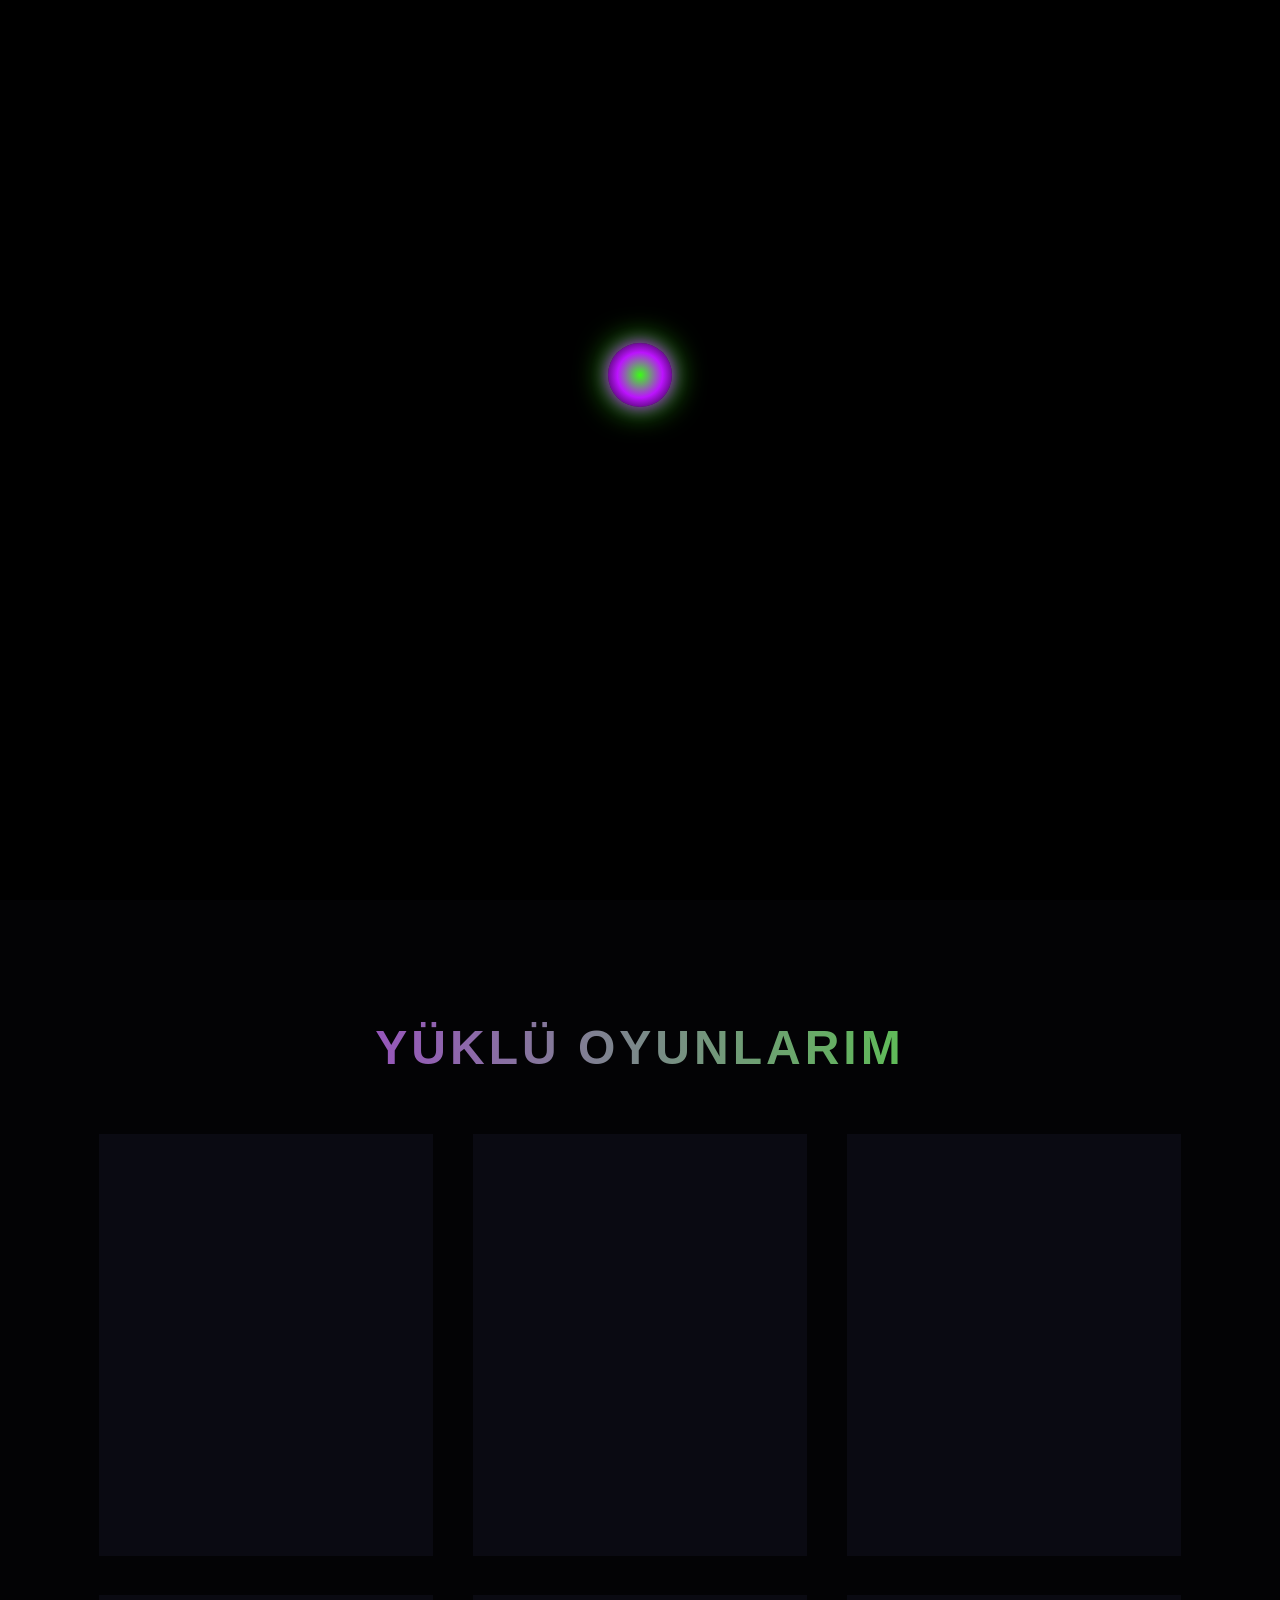
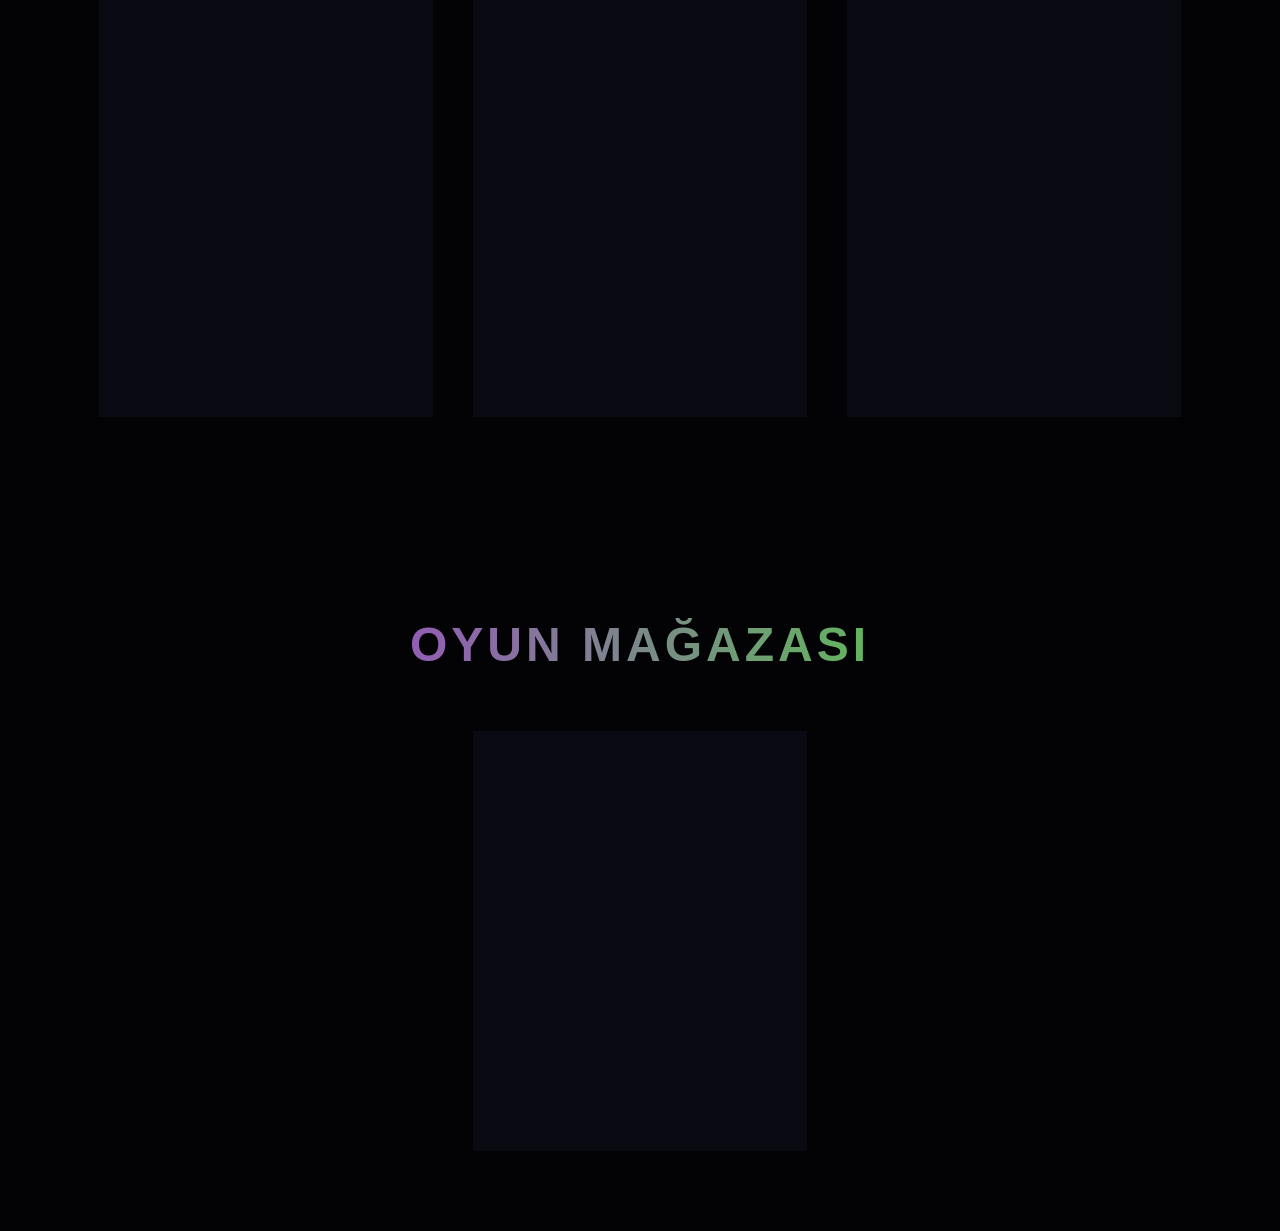
==== commit 8e21491a: "Add cup filling game and update AI message Updated the AI chat message and added a new game for cup " ====
--- a/index.html
+++ b/index.html
@@ -29,7 +29,7 @@
             color: #fff;
             font-size: 24px;
             cursor: pointer;
-            display: flex;
+            display: none; /* Başlangıçta gizli, intro bitince açılacak */
             align-items: center;
             justify-content: center;
             z-index: 1000;
@@ -352,7 +352,7 @@
         <div id="ai-panel">
             <div class="ai-title">✨ Smart AI Pro</div>
             <div id="ai-chat-box">
-                <div class="ai-msg bot">Selam! Ben sitemizin kalbindeki yapay zekayım. API anahtarına gerek olmadan, tıpkı gelişmiş büyük bir model gibi cümlelerini analiz edebiliyorum. Bana dilediğini sor!</div>
+                <div class="ai-msg bot">Selam! Ben sitemizin kalbindeki yapay zekayım. API anahtarına gerek olmadan oyun tavsiyeleri ve taktikleri verebilirim. Bana dilediğini sor!</div>
             </div>
             <div class="ai-input-area">
                 <input type="text" id="ai-input" placeholder="Bana bir şey yaz veya işlem sor..." onkeydown="if(event.key==='Enter') sendAIMessage()">
@@ -399,6 +399,19 @@
     <div id="popup-click" class="game-popup"><span class="close-btn" onclick="closeGame('click')">&times;</span><h2>Hız Testi</h2><div id="click-box" onclick="handleClickBox()">TIKLA BAŞLA</div><p id="click-score" style="font-size: 24px; color: #39ff14;"></p></div>
     <div id="popup-memory" class="game-popup"><span class="close-btn" onclick="closeGame('memory')">&times;</span><h2>Hafıza Kartları</h2><div id="memory-board"></div></div>
     <div id="popup-snake" class="game-popup"><span class="close-btn" onclick="closeGame('snake')">&times;</span><h2>Yılan Oyunu</h2><div style="font-size: 22px;">Skor: <span id="sScore">0</span></div><canvas id="snakeCanvas" width="400" height="400"></canvas></div>
+
+    <div id="popup-cup" class="game-popup">
+        <span class="close-btn" onclick="closeGame('cup')">&times;</span>
+        <h2 style="color: #3498db;">Bardağı Taşırma!</h2>
+        <p style="color: #aaa; margin-top: 0; margin-bottom: 20px;">Butona basılı tutarak bardağı doldur. Suyu taşıran kaybeder!</p>
+        
+        <div id="cup-container" style="position: relative; width: 160px; height: 240px; border: 5px solid #fff; border-top: none; border-bottom-left-radius: 20px; border-bottom-right-radius: 20px; background-color: #141420; overflow: hidden; box-shadow: 0 0 25px rgba(52, 152, 219, 0.4); margin: 0 auto 20px auto;">
+            <div id="cup-water" style="position: absolute; bottom: 0; width: 100%; height: 0%; background-color: #3498db; transition: height 0.1s ease;"></div>
+        </div>
+
+        <button id="cup-fill-btn" class="game-btn" style="width: auto; padding: 14px 40px; background: linear-gradient(135deg, #3498db, #2980b9);">Su Doldur (Basılı Tut)</button>
+        <div id="cup-status" style="margin-top: 25px; font-size: 22px; font-weight: bold; color: #fff; min-height: 35px;">Sıra: Oyuncu 1</div>
+    </div>
 
     <div id="popup-conquest" class="game-popup">
         <span class="close-btn" onclick="closeGame('conquest')">&times;</span>
@@ -465,7 +478,7 @@
     <script>
         // --- ADMİN PANELİ VE VERİ TABANI ALTYAPISI (LOCALSTORAGE) ---
         let gameStats = JSON.parse(localStorage.getItem('gameStats')) || {
-            chess: 0, tennis: 0, click: 0, memory: 0, snake: 0, conquest: 0
+            chess: 0, tennis: 0, click: 0, memory: 0, snake: 0, conquest: 0, cup: 0
         };
         let highScores = JSON.parse(localStorage.getItem('highScores')) || {
             click: "Henüz rekor yok",
@@ -479,7 +492,7 @@
             localStorage.setItem('highScores', JSON.stringify(highScores));
         }
 
-        // URL KONTROLÜ: Sadece linkin sonunda #admin varsa çalışır
+        // URL KONTROLÜ
         function checkAdminHash() {
             if (window.location.hash === '#admin') {
                 openAdminPanel();
@@ -489,7 +502,7 @@
         window.addEventListener('load', checkAdminHash);
 
         function openAdminPanel() {
-            document.getElementById('menu-toggle-btn').style.display = 'none'; // Admin panelindeyken hamburger gizlenir
+            document.getElementById('menu-toggle-btn').style.display = 'none';
             closeSidebarMenu();
             
             const clicksTbody = document.getElementById('admin-clicks-tbody');
@@ -500,6 +513,7 @@
                 <tr><td>🧠 Hafıza Kartları</td><td><b>${gameStats.memory} kez</b></td></tr>
                 <tr><td>🐍 Yılan Oyunu</td><td><b>${gameStats.snake} kez</b></td></tr>
                 <tr><td>⚔️ İmparatorluk Fethi</td><td><b>${gameStats.conquest} kez</b></td></tr>
+                <tr><td>💧 Bardağı Taşırma</td><td><b>${gameStats.cup} kez</b></td></tr>
             `;
 
             const scoresTbody = document.getElementById('admin-scores-tbody');
@@ -515,13 +529,13 @@
 
         function closeAdminPanel() {
             document.getElementById('popup-admin').style.display = 'none';
-            document.getElementById('menu-toggle-btn').style.display = 'flex'; // Geri dönüldüğünde buton açılır
+            document.getElementById('menu-toggle-btn').style.display = 'flex';
             window.location.hash = ''; 
         }
 
         function clearAdminData() {
-            if(confirm("Tüm gerçek oynanma istatistiklerini sıfırlamak istiyor musunuz?")) {
-                gameStats = { chess: 0, tennis: 0, click: 0, memory: 0, snake: 0, conquest: 0 };
+            if(confirm("Tüm istatistikleri sıfırlamak istiyor musunuz?")) {
+                gameStats = { chess: 0, tennis: 0, click: 0, memory: 0, snake: 0, conquest: 0, cup: 0 };
                 highScores = { click: "Henüz rekor yok", snake: 0, tennis: "Henüz maç yapılmadı", conquest: "Fetih başlamadı" };
                 saveStats();
                 openAdminPanel();
@@ -537,7 +551,8 @@
             tennis: { id: 'tennis', logo: '🎾', title: 'Tenis', desc: 'Refleks tabanlı klasik pong oyunu.' },
             click: { id: 'click', logo: '🎯', title: 'Hız Testi', desc: 'Doğru renge basarak hız rekorunu kır.' },
             memory: { id: 'memory', logo: '🧠', title: 'Hafıza', desc: 'Kartları eşleştir zihnini test et.' },
-            snake: { id: 'snake', logo: '🐍', title: 'Yılan Oyunu', desc: 'Yemleri ye, kuyruğuna çarpmadan büyü.' }
+            snake: { id: 'snake', logo: '🐍', title: 'Yılan Oyunu', desc: 'Yemleri ye, kuyruğuna çarpmadan büyü.' },
+            cup: { id: 'cup', logo: '💧', title: 'Bardağı Taşırma', desc: 'Suyu dikkatli doldur, taşıran oyuncu kaybeder!' }
         };
         const MAĞAZA_OYUNLARI = {
             conquest: { id: 'conquest', logo: '⚔️', title: 'İmparatorluk Fethi', desc: 'Stratejik fetih ve yönetim simülasyonu.' }
@@ -580,10 +595,77 @@
             if(name==='memory') startMemoryGame(); 
             if(name==='snake') startSnakeGame(); 
             if(name==='conquest') resetConquestUI(); 
+            if(name==='cup') startCupGame();
         }
         function closeGame(name) { document.getElementById('popup-' + name).style.display = 'none'; document.getElementById('menu-toggle-btn').style.display = 'flex'; }
 
-        // --- GELİŞMİŞ BAĞLAMSAL LOCAL YAPAY ZEKA MOTORU ---
+        // --- KİLİTLENMEYİ ÖNLEYEN INTRO MOTORU ---
+        setTimeout(() => { 
+            document.getElementById('portal-element').style.transform = 'scale(0.4)'; 
+            document.getElementById('characters-element').style.display = 'block'; 
+        }, 1000);
+        
+        setTimeout(() => { 
+            document.getElementById('portal-element').style.display = 'none'; 
+            document.getElementById('characters-element').style.display = 'none'; 
+            document.getElementById('tekkur-yazisi').style.display = 'block'; 
+        }, 2300);
+        
+        setTimeout(() => { 
+            document.getElementById('intro-container').style.display = 'none'; 
+            document.getElementById('menu-toggle-btn').style.display = 'flex'; 
+        }, 4000);
+
+        // --- BARDAĞI TAŞIRMA OYUN MOTORU ---
+        let waterLevel = 0; let isPressing = false; let cupInterval = null; let cupPlayer = 1; let cupGameOver = false; let maxLimit = 90;
+        function startCupGame() {
+            waterLevel = 0; isPressing = false; cupPlayer = 1; cupGameOver = false;
+            clearInterval(cupInterval);
+            maxLimit = Math.floor(Math.random() * (96 - 83 + 1)) + 83; // %83 ila %96 arası rastgele taşma noktası
+            document.getElementById('cup-water').style.height = '0%';
+            document.getElementById('cup-water').style.backgroundColor = '#3498db';
+            document.getElementById('cup-status').innerText = "Sıra: Oyuncu 1";
+            document.getElementById('cup-status').style.color = "#fff";
+            
+            const btn = document.getElementById('cup-fill-btn');
+            btn.innerText = "Su Doldur (Basılı Tut)";
+            btn.onmousedown = startFillingCup;
+            btn.ontouchstart = (e) => { e.preventDefault(); startFillingCup(); };
+        }
+
+        function startFillingCup() {
+            if (cupGameOver) return;
+            isPressing = true;
+            cupInterval = setInterval(() => {
+                if (!isPressing) return;
+                waterLevel += 0.8;
+                document.getElementById('cup-water').style.height = waterLevel + '%';
+                if (waterLevel >= maxLimit) { endCupGame(); }
+            }, 25);
+        }
+
+        function stopFillingCup() {
+            if (cupGameOver || !isPressing) return;
+            isPressing = false;
+            clearInterval(cupInterval);
+            cupPlayer = cupPlayer === 1 ? 2 : 1;
+            document.getElementById('cup-status').innerText = `Sıra: Oyuncu ${cupPlayer}`;
+        }
+        window.addEventListener('mouseup', stopFillingCup);
+        window.addEventListener('touchend', stopFillingCup);
+
+        function endCupGame() {
+            isPressing = false; cupGameOver = true;
+            clearInterval(cupInterval);
+            document.getElementById('cup-water').style.backgroundColor = '#ff4757';
+            document.getElementById('cup-status').innerText = `💥 Oyuncu ${cupPlayer} Suyu Taşırdı! Kaybettin!`;
+            document.getElementById('cup-status').style.color = "#ff4757";
+            const btn = document.getElementById('cup-fill-btn');
+            btn.innerText = "Yeniden Başlat";
+            btn.onmousedown = startCupGame;
+        }
+
+        // --- YAPAY ZEKA MOTORU ---
         function sendAIMessage() {
             const input = document.getElementById('ai-input');
             const chatBox = document.getElementById('ai-chat-box');
@@ -597,60 +679,21 @@
             setTimeout(() => {
                 let reply = "";
                 let clean = text.toLowerCase().trim();
-                let mathClean = clean.replace(/x/g, '*').replace(/\u00d7/g, '*').replace(/\s/g, '');
-                let hasMathOp = /[\+\-\*\/]/.test(mathClean);
-                let hasNumbers = /\d+/.test(mathClean);
-
-                if (hasMathOp && hasNumbers) {
-                    try {
-                        let safeString = mathClean.replace(/[^0-9\+\-\*\/\(\)\.]/g, '');
-                        let mathResult = Function('"use strict"; return (' + safeString + ')')();
-                        if (mathResult !== undefined && !isNaN(mathResult)) {
-                            reply = `Hesaplama tamamlandı: **${text} = ${mathResult}** ediyor. Başka bir işlem var mı?`;
-                            chatBox.innerHTML += `<div class="ai-msg bot">${reply}</div>`;
-                            chatBox.scrollTop = chatBox.scrollHeight;
-                            return;
-                        }
-                    } catch(e) {}
+                
+                if (clean.includes("bardak") || clean.includes("su") || clean.includes("taşırma")) {
+                    reply = "Bardağı Taşırma oyununda taktiğim şu: Su %70'e gelene kadar cesur bas, sonrasında milimetrik bas-çek yaparak sırayı arkadaşına pasla!";
+                } else if (clean.includes("selam") || clean.includes("merhaba")) {
+                    reply = "Selam! Harika oyun sitemize hoş geldin. Menüden dilediğin oyunu açıp rekorlar kırabilirsin!";
+                } else {
+                    reply = `İsteğini anladım! Sitedeki tüm oyun modları şu an tam performansla çalışıyor. Keyifli oyunlar!`;
                 }
-
-                const keywords = {
-                    selamlama: ["selam", "merhaba", "sa", "hey", "mrb", "slm"],
-                    durum: ["nasılsın", "nasıl gidiyor", "keyifler", "nasılsınız"],
-                    taktik: ["taktik", "tüyo", "hile", "ipucu", "nasıl kazanılır"],
-                    satranc: ["satranç", "chess", "kale", "şah", "piyon", "vezir"],
-                    fetih: ["fetih", "conquest", "imparatorluk", "ordu", "savaş", "altın"],
-                    yilan: ["yılan", "snake", "yem", "kuyruk"],
-                    tenis: ["tenis", "pong", "raket", "top"],
-                    kimlik: ["kimsin", "adın ne", "ismin ne", "necisin"]
-                };
-
-                let matches = [];
-                for (let key in keywords) { if (keywords[key].some(word => clean.includes(word))) { matches.push(key); } }
-
-                if (matches.length > 0) {
-                    if (matches.includes("selamlama") && matches.includes("durum")) { reply = "Selam! Harikayım, tüm algoritmalarım tam performans çalışıyor. Sitedeki oyunları senin için optimize etmekle meşgulüm. Sen nasılsın?"; } 
-                    else if (matches.includes("taktik") && matches.includes("fetih")) { reply = "İmparatorluk Fethi için en büyük tüyom: İlk turlarda sürekli 'Vergi Al' butonunu kullanarak ekonomini büyüt. Ardından teknolojiyi T3 seviyesine çıkarırsan askeri gücün çarpan etkisiyle devasa artar!"; }
-                    else if (matches.includes("taktik") && matches.includes("satranc")) { reply = "Satrançta yapay zekayı yenmek istiyorsan, taşlarını tahtanın merkez karelerine (e4, d4, e5, d5) yerleştirmeye odaklanmalısın. Kanatlardan saldırmak yerine merkezi kontrol eden kazanır."; }
-                    else if (matches.includes("taktik") && matches.includes("yilan")) { reply = "Yılan oyununda en yüksek skora ulaşmak için ekranın ortasında çok dönmemeye çalış. Kendine bir duvar rotası çizip yılanı S harfi şeklinde katlayarak büyütürsen alan kazanır ve kuyruğuna çarpmazsın."; }
-                    else if (matches.includes("selamlama")) { reply = "Ooo hoş geldin! Ben bu harika oyun platformunun akıllı asistanıyım. Oyunlar hakkında bilgi almak istersen buradayım."; }
-                    else if (matches.includes("durum")) { reply = "Süperim! Tarayıcı belleğinde sıfır gecikmeyle çalışmak beni çok mutlu ediyor. Sen nasılsın, oyunlar nasıl gidiyor?"; }
-                    else if (matches.includes("satranc")) { reply = "Sitedeki Satranç oyunu tamamen kurallara uygun çalışır. Şah çekildiğinde koruma yapmayı ve rakibi mat etmeyi unutma!"; }
-                    else if (matches.includes("fetih")) { reply = "İmparatorluk Fethi tamamen stratejiye dayalı bir simülasyondur. Krallıkların özel yeteneklerini iyi kullanmalısın (Örn: Valoria altınla başlar)."; }
-                    else if (matches.includes("yilan") || matches.includes("tenis")) { reply = "Refleks tabanlı harika bir oyun! Hızlandıkça odaklanman gerekecek, dikkatli ol."; }
-                    else if (matches.includes("kimlik")) { reply = "Ben API anahtarına ihtiyaç duymadan çalışan, sitenin yerleşik akıllı AI asistanıyım. Amacım hem seninle sohbet etmek hem de oyunlarda rekor kırmana yardımcı olmak!"; }
-                } else { reply = `Anladım! "${text}" üzerine derin bir analiz yaptım. Bana oyunlar hakkında taktikler sorabilir, zorlu matematik formüllerini çözdürebilir ya da dilediğin gibi sohbet edebilirsin.`; }
 
                 chatBox.innerHTML += `<div class="ai-msg bot">${reply}</div>`;
                 chatBox.scrollTop = chatBox.scrollHeight;
             }, 350);
         }
 
-        // --- INTRO VE OYUN MOTORLARI ---
-        setTimeout(() => { document.getElementById('portal-element').style.transform = 'scale(0.4)'; document.getElementById('characters-element').style.display = 'block'; }, 1500);
-        setTimeout(() => { document.getElementById('portal-element').style.display = 'none'; document.getElementById('characters-element').style.display = 'none'; document.getElementById('tekkur-yazisi').style.display = 'block'; }, 3200);
-        setTimeout(() => { document.getElementById('intro-container').style.transition = 'opacity 0.5s'; document.getElementById('intro-container').style.opacity = '0'; setTimeout(() => { document.getElementById('intro-container').style.display = 'none'; document.getElementById('menu-toggle-btn').style.display = 'flex'; }, 500); }, 5000);
-
+        // --- DİĞER OYUN MOTORLARI ---
         // SATRANÇ
         let boardState = []; let selectedSquare = null; let currentTurn = 'W';
         const WHITE_PIECES = ['♙', '♖', '♘', '♗', '♕', '♔']; const BLACK_PIECES = ['♟', '♜', '♞', '♝', '♛', '♚'];
@@ -826,7 +869,7 @@
             cqEnemies.forEach(e => {
                 if(e.land > 0) { area.innerHTML += `<div class="cq-row"><div style="font-size:12px;">${e.logo} <b>${e.name}</b><br><span style="color:#aaa;">Toprak: %${e.land} | Güç: ${e.army}</span></div><button class="cq-btn cq-btn-danger" style="font-size:11px; padding:4px 10px;" onclick="cqAttack('${e.id}')">Saldır</button></div>`; }
             });
-        } <a href="şişe-oyunu.html">Bardağı Taşırma Oyunu Oyna!</a>
+        }
         function cqRecruit() { if(cqGold >= 100) { cqGold -= 100; cqArmy += (40 + cqTech*15); cqLog("Orduya yeni savaşçılar katıldı."); cqUpdateUI(); } else cqLog("Hazine yetersiz!"); }
         function cqUpgrade() { if(cqGold >= 300) { cqGold -= 300; cqTech++; cqLog("Teknoloji seviyesi yükseltildi."); cqUpdateUI(); } else cqLog("Gelişim için yeterli altın yok!"); }
         function cqTax() { let gain = Math.floor(cqLand * 4 + cqTech * 12); cqGold += gain; cqLog("Vergiler alındı: +" + gain + " 💰"); cqEnemies.forEach(e => { if(e.land > 0) e.army += Math.floor(Math.random()*12); }); cqUpdateUI(); }
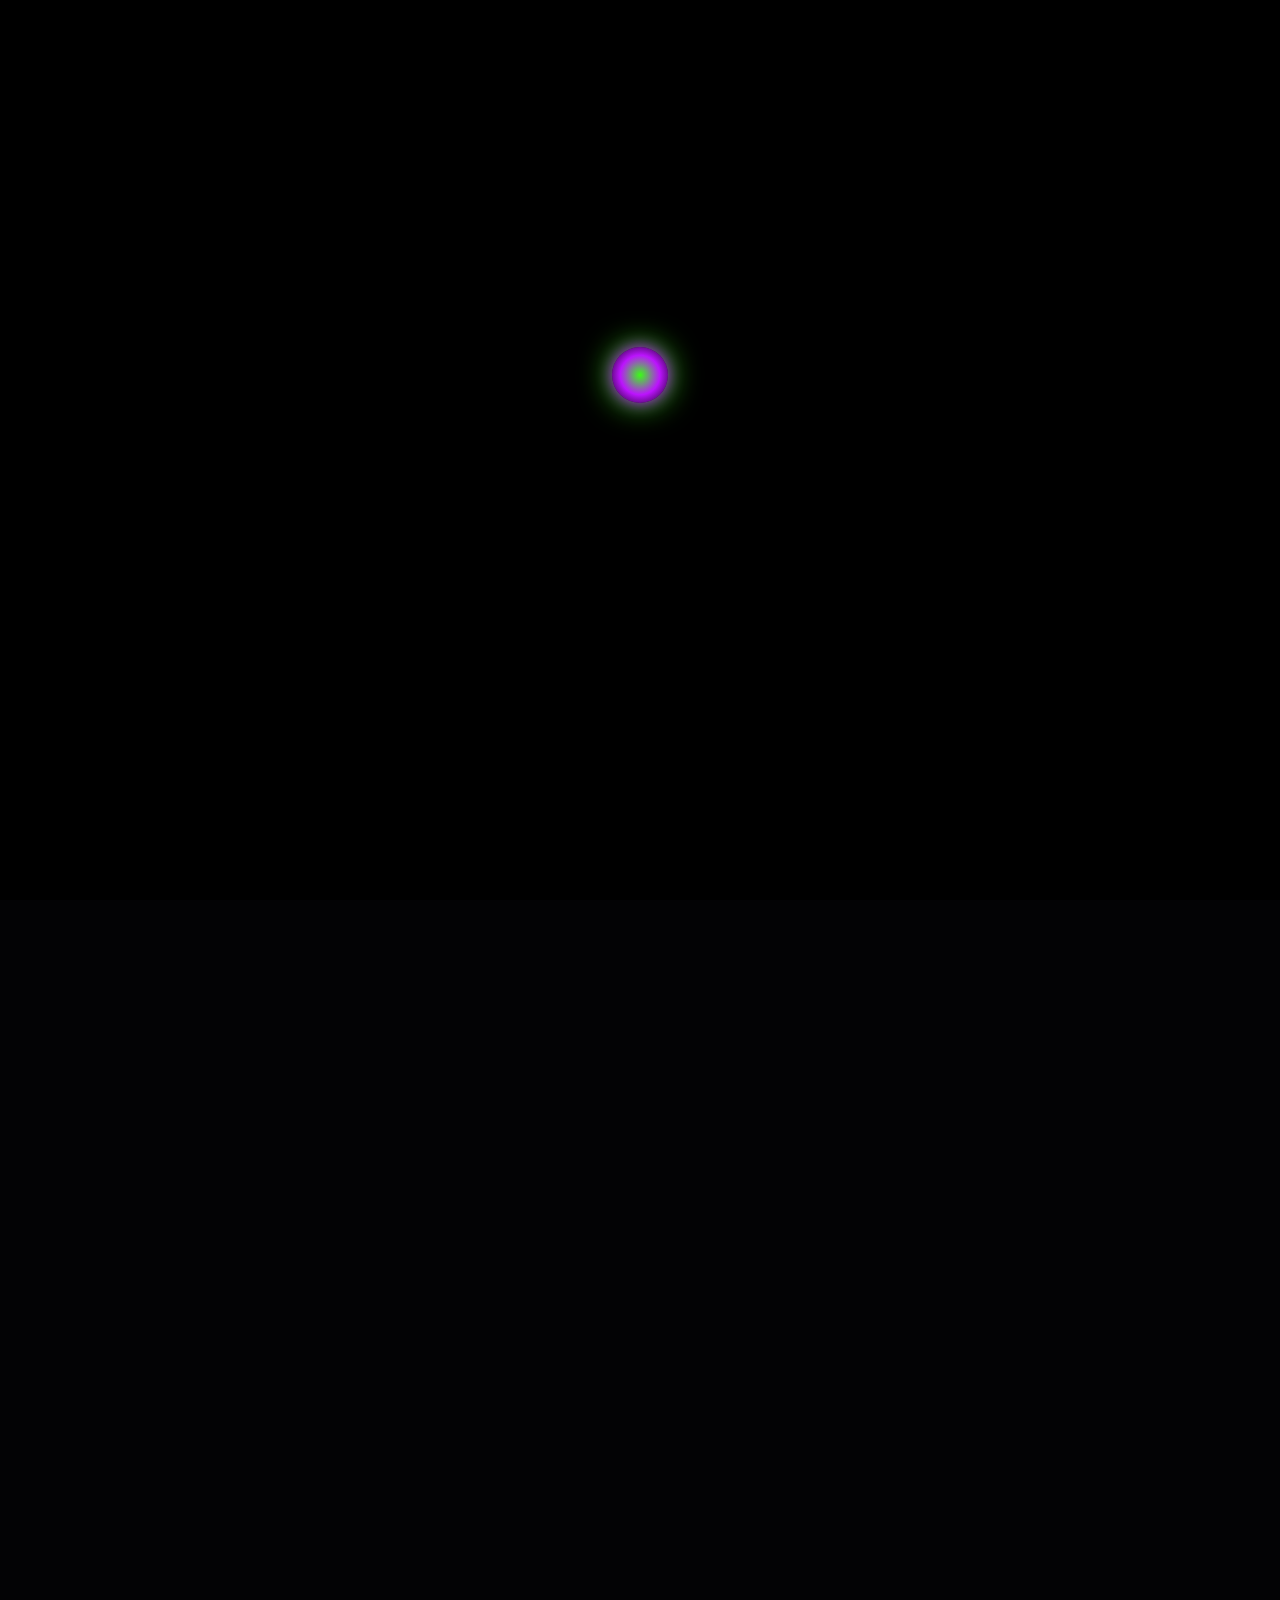
==== commit 09d7675e: "Update print statement from 'Hello' to 'Goodbye'" ====
--- a/index.html
+++ b/index.html
@@ -2,10 +2,14 @@
 <html lang="tr">
 <head>
     <meta charset="UTF-8">
-    <meta name="viewport" content="width=device-width, initial-scale=1.0">
+    <meta name="viewport" content="width=device-width, initial-scale=1.0, maximum-scale=1.0, user-scalable=no, viewport-fit=cover">
     <title>Oyun Sitem</title>
     <style>
-        /* SİTE GENEL AYARLARI */
+        /* SİTE GENEL AYARLARI VE DİNAMİK VEYA MOBİL BOYUTLANDIRMA */
+        :root {
+            --app-height: 100vh;
+        }
+
         body, html {
             margin: 0;
             padding: 0;
@@ -14,9 +18,12 @@
             color: #fff;
             scroll-behavior: smooth;
             overflow-x: hidden;
-        }
-
-        /* SOL ÜST KÖŞE HAMBURGER BUTONU */
+            width: 100%;
+            height: 100%;
+            touch-action: manipulation;
+        }
+
+        /* HAMBURGER BUTONU */
         #menu-toggle-btn {
             position: fixed;
             top: 20px;
@@ -29,7 +36,7 @@
             color: #fff;
             font-size: 24px;
             cursor: pointer;
-            display: none; /* Başlangıçta gizli, intro bitince açılacak */
+            display: none;
             align-items: center;
             justify-content: center;
             z-index: 1000;
@@ -41,12 +48,13 @@
             box-shadow: 0 0 20px #bc13fe;
         }
 
-        /* MENÜ (SIDEBAR) SİSTEMİ */
+        /* SIDEBAR MENÜ */
         #sidebar-menu {
             position: fixed;
             top: 85px;
             left: -350px;
             width: 320px;
+            max-width: 85vw;
             max-height: calc(100vh - 120px);
             background: rgba(15, 15, 25, 0.95);
             border: 2px solid #bc13fe;
@@ -94,7 +102,7 @@
             box-shadow: 0 0 15px #bc13fe;
         }
 
-        /* AKILLI GAME AI PANELİ */
+        /* AI PANELİ */
         #ai-panel {
             width: 100%;
             display: flex;
@@ -102,7 +110,7 @@
             margin-top: 15px;
             border-top: 1px solid rgba(255,255,255,0.1);
             padding-top: 15px;
-            height: 320px;
+            height: 280px;
         }
         .ai-title {
             font-size: 15px;
@@ -136,17 +144,16 @@
         #ai-input { flex: 1; background: #141420; border: 1px solid #444; border-radius: 6px; color: #fff; padding: 8px; font-size: 13px; }
         #ai-input:focus { outline: none; border-color: #39ff14; }
         .ai-send-btn { background: #39ff14; color: #000; border: none; padding: 0 14px; border-radius: 6px; cursor: pointer; font-weight: bold; transition: 0.2s; }
-        .ai-send-btn:hover { background: #2cd810; box-shadow: 0 0 10px #39ff14; }
-
-        /* INTRO VE PORTAL EKRANI */
+
+        /* INTRO */
         #intro-container {
             position: fixed;
-            top: 0; left: 0; width: 100%; height: 100%;
+            top: 0; left: 0; width: 100vw; height: 100vh; height: var(--app-height);
             background-color: #000; z-index: 9999;
             display: flex; justify-content: center; align-items: center; flex-direction: column;
         }
         .portal {
-            width: 160px; height: 160px; border-radius: 50%;
+            width: 140px; height: 140px; border-radius: 50%;
             background: radial-gradient(circle, #39ff14, #bc13fe, transparent);
             box-shadow: 0 0 40px #bc13fe, 0 0 80px #39ff14;
             animation: rotatePortal 2s linear infinite, pulsePortal 1.5s ease-in-out infinite alternate;
@@ -162,180 +169,146 @@
         @keyframes pullIntoPortal { 0% { transform: scale(1) translateY(0); opacity: 1; } 100% { transform: scale(0) translateY(-120px); opacity: 0; filter: blur(5px); } }
 
         #tekkur-yazisi {
-            display: none; font-size: 28px; color: #39ff14; text-shadow: 0 0 15px #39ff14;
+            display: none; font-size: 24px; color: #39ff14; text-shadow: 0 0 15px #39ff14;
             text-align: center; padding: 20px; max-width: 650px; animation: fadeIn 1.5s forwards;
         }
         @keyframes fadeIn { from { opacity: 0; transform: scale(0.9); } to { opacity: 1; transform: scale(1); } }
 
         /* NAVİGASYON BAR */
         nav {
-            position: fixed; top: 0; left: 0; width: 100%; padding: 20px 50px;
-            display: flex; justify-content: flex-end; gap: 30px; box-sizing: border-box;
+            position: fixed; top: 0; left: 0; width: 100%; padding: 15px 25px;
+            display: flex; justify-content: flex-end; gap: 20px; box-sizing: border-box;
             z-index: 100; backdrop-filter: blur(5px); background: rgba(3, 3, 5, 0.5);
         }
         nav a {
-            color: #fff; text-decoration: none; font-weight: bold; font-size: 18px;
+            color: #fff; text-decoration: none; font-weight: bold; font-size: 16px;
             letter-spacing: 1px; transition: 0.3s; text-transform: uppercase;
         }
         nav a:hover { color: #39ff14; text-shadow: 0 0 10px #39ff14; }
 
         /* HERO PANEL */
         .hero {
-            height: 100vh; display: flex; flex-direction: column; justify-content: center; align-items: center;
+            height: 100vh; height: var(--app-height); display: flex; flex-direction: column; justify-content: center; align-items: center;
             position: relative; background: radial-gradient(circle at center, #1a0033 0%, #030305 70%);
-            overflow: hidden; text-align: center;
-        }
-        .hero::before {
-            content: ''; position: absolute; top: 0; left: 0; width: 100%; height: 100%;
-            background-image: linear-gradient(rgba(188, 19, 254, 0.05) 1px, transparent 1px), linear-gradient(90deg, rgba(188, 19, 254, 0.05) 1px, transparent 1px);
-            background-size: 40px 40px; background-position: center;
-            transform: perspective(500px) rotateX(60deg) translateY(-100px); animation: gridMove 20s linear infinite;
-            z-index: 1; opacity: 0.6;
-        }
-        @keyframes gridMove { 0% { background-position: 0 0; } 100% { background-position: 0 400px; } }
+            overflow: hidden; text-align: center; padding: 0 20px; box-sizing: border-box;
+        }
         .hero-content { position: relative; z-index: 2; }
         .hero h1 { 
-            font-size: 90px; font-weight: 900; margin: 0; color: #fff; text-transform: uppercase; letter-spacing: 8px;
+            font-size: clamp(40px, 8vw, 90px); font-weight: 900; margin: 0; color: #fff; text-transform: uppercase; letter-spacing: 4px;
             background: linear-gradient(to bottom, #fff 40%, #e0b0ff 100%); -webkit-background-clip: text; -webkit-text-fill-color: transparent;
             filter: drop-shadow(0 0 20px rgba(188, 19, 254, 0.6));
         }
-        .hero p { color: #39ff14; font-size: 24px; font-weight: 600; letter-spacing: 3px; margin-top: 15px; text-transform: uppercase; text-shadow: 0 0 10px rgba(57, 255, 20, 0.5); }
+        .hero p { color: #39ff14; font-size: clamp(16px, 3vw, 24px); font-weight: 600; letter-spacing: 2px; margin-top: 15px; text-transform: uppercase; }
         .explore-btn {
-            margin-top: 40px; padding: 16px 45px; font-size: 18px; font-weight: bold; background: transparent; color: #fff; border: 2px solid #39ff14;
+            margin-top: 30px; padding: 14px 35px; font-size: 16px; font-weight: bold; background: transparent; color: #fff; border: 2px solid #39ff14;
             border-radius: 50px; cursor: pointer; transition: all 0.4s ease; text-decoration: none; display: inline-block;
-            box-shadow: 0 0 15px rgba(57, 255, 20, 0.3), inset 0 0 15px rgba(57, 255, 20, 0.1); text-transform: uppercase; letter-spacing: 2px;
-        }
-        .explore-btn:hover { background: #39ff14; color: #000; box-shadow: 0 0 35px #39ff14; transform: scale(1.05); }
+            box-shadow: 0 0 15px rgba(57, 255, 20, 0.3); text-transform: uppercase;
+        }
 
         /* KAPSAYICILAR VE KARTLAR */
-        .container { padding: 80px 20px; text-align: center; position: relative; }
+        .container { padding: 60px 15px; text-align: center; position: relative; }
         .container h2 {
-            font-size: 48px; font-weight: 800; color: #fff; text-transform: uppercase; letter-spacing: 4px;
-            background: linear-gradient(to right, #bc13fe, #39ff14); -webkit-background-clip: text; -webkit-text-fill-color: transparent; margin-bottom: 60px;
-        }
-        .games-grid { display: flex; flex-wrap: wrap; justify-content: center; gap: 40px; }
+            font-size: clamp(28px, 5vw, 48px); font-weight: 800; color: #fff; text-transform: uppercase;
+            background: linear-gradient(to right, #bc13fe, #39ff14); -webkit-background-clip: text; -webkit-text-fill-color: transparent; margin-bottom: 40px;
+        }
+        .games-grid { display: flex; flex-wrap: wrap; justify-content: center; gap: 20px; }
         
         .game-card {
-            background: rgba(15, 15, 25, 0.7); border: 2px solid rgba(188, 19, 254, 0.3); border-radius: 24px; padding: 35px; width: 260px;
-            transition: all 0.4s cubic-bezier(0.175, 0.885, 0.32, 1.275); backdrop-filter: blur(10px);
-            display: flex; flex-direction: column; align-items: center;
-        }
-        .game-card:hover { transform: translateY(-15px); box-shadow: 0 0 35px rgba(57, 255, 20, 0.4); border-color: #39ff14; }
+            background: rgba(15, 15, 25, 0.7); border: 2px solid rgba(188, 19, 254, 0.3); border-radius: 20px; padding: 25px; width: 240px;
+            transition: all 0.3s ease; backdrop-filter: blur(10px); display: flex; flex-direction: column; align-items: center;
+        }
         .game-logo {
-            width: 110px; height: 110px; background: #141420; border-radius: 50%; margin: 0 auto 25px auto;
-            display: flex; justify-content: center; align-items: center; font-size: 55px;
-            border: 2px solid #bc13fe; box-shadow: 0 0 15px rgba(188, 19, 254, 0.4); transition: 0.3s;
-        }
-        .game-card:hover .game-logo { border-color: #39ff14; box-shadow: 0 0 25px #39ff14; transform: rotate(10deg); }
-        .game-card h3 { color: #fff; font-size: 28px; font-weight: 700; margin: 15px 0 10px 0; }
-        .game-card p { color: #b0b0bc; font-size: 15px; line-height: 1.5; height: 70px; overflow: hidden; margin-bottom: 20px; }
+            width: 90px; height: 90px; background: #141420; border-radius: 50%; margin: 0 auto 15px auto;
+            display: flex; justify-content: center; align-items: center; font-size: 45px;
+            border: 2px solid #bc13fe; box-shadow: 0 0 15px rgba(188, 19, 254, 0.4);
+        }
+        .game-card h3 { color: #fff; font-size: 22px; font-weight: 700; margin: 10px 0; }
+        .game-card p { color: #b0b0bc; font-size: 14px; line-height: 1.4; height: 60px; overflow: hidden; margin-bottom: 15px; }
 
         .game-btn {
-            background: linear-gradient(135deg, #bc13fe, #8a06c4); color: #fff; border: none; padding: 14px 35px; border-radius: 12px;
-            cursor: pointer; font-weight: bold; font-size: 16px; width: 100%; text-transform: uppercase; transition: 0.3s;
-        }
-        .game-btn:hover { background: linear-gradient(135deg, #39ff14, #2cd810); color: #000; box-shadow: 0 0 20px #39ff14; }
+            background: linear-gradient(135deg, #bc13fe, #8a06c4); color: #fff; border: none; padding: 12px 25px; border-radius: 12px;
+            cursor: pointer; font-weight: bold; font-size: 15px; width: 100%; text-transform: uppercase; transition: 0.3s;
+        }
 
         .store-btn-wrapper { display: flex; flex-direction: column; gap: 8px; width: 100%; }
         .store-btn {
-            background: linear-gradient(135deg, #00f2ff, #0072ff); color: #fff; border: none; padding: 14px 30px; border-radius: 12px;
-            cursor: pointer; font-weight: bold; font-size: 14px; width: 100%; text-transform: uppercase; transition: 0.3s;
-        }
-        .store-btn:hover:not(:disabled) { background: linear-gradient(135deg, #39ff14, #2cd810); color: #000; box-shadow: 0 0 20px #39ff14; }
+            background: linear-gradient(135deg, #00f2ff, #0072ff); color: #fff; border: none; padding: 12px 20px; border-radius: 12px;
+            cursor: pointer; font-weight: bold; font-size: 13px; width: 100%; text-transform: uppercase; transition: 0.3s;
+        }
         .store-btn:disabled { background: #141420; border: 1px solid #333; color: #555; cursor: not-allowed; }
-        
         .reload-btn {
-            background: transparent; border: 2px solid #ff9f43; color: #ff9f43; padding: 10px; border-radius: 12px;
-            cursor: pointer; font-weight: bold; font-size: 13px; text-transform: uppercase; width: 100%; box-sizing: border-box;
-        }
-        .reload-btn:hover { background: #ff9f43; color: #000; box-shadow: 0 0 15px #ff9f43; }
-
-        /* OYUN POPUPLARI */
+            background: transparent; border: 2px solid #ff9f43; color: #ff9f43; padding: 8px; border-radius: 12px;
+            cursor: pointer; font-weight: bold; font-size: 12px; text-transform: uppercase; width: 100%; box-sizing: border-box;
+        }
+
+        /* DİNAMİK TAM EKRAN OYUN POPUPLARI (MOBILES/IOS/MAC/PC ADAPTİF) */
         .game-popup {
-            position: fixed; top: 0; left: 0; width: 100%; height: 100%;
-            background: rgba(2, 2, 5, 0.97); display: none; flex-direction: column;
+            position: fixed; top: 0; left: 0; width: 100vw; height: 100vh; height: var(--app-height);
+            background: rgba(2, 2, 5, 0.98); display: none; flex-direction: column;
             align-items: center; justify-content: center; z-index: 10000; backdrop-filter: blur(15px);
-        }
-        .close-btn { position: absolute; top: 20px; right: 30px; font-size: 45px; color: #ff4757; cursor: pointer; }
+            padding: 10px; box-sizing: border-box; overflow: hidden;
+        }
+        .close-btn { position: absolute; top: 15px; right: 20px; font-size: 40px; color: #ff4757; cursor: pointer; z-index: 10001; }
+
+        /* MOBİL - TAM EKRA OYUN ÖLÇEKLENDİRMELERİ */
+        .game-wrapper {
+            display: flex;
+            flex-direction: column;
+            align-items: center;
+            justify-content: center;
+            max-width: 100%;
+            max-height: 90vh;
+            transform-origin: center center;
+        }
 
         /* Satranç */
-        #chess-board { display: grid; grid-template-columns: repeat(8, 48px); grid-template-rows: repeat(8, 48px); border: 5px solid #bc13fe; box-shadow: 0 0 30px rgba(188, 19, 254, 0.4); }
-        .square { width: 48px; height: 48px; display: flex; align-items: center; justify-content: center; font-size: 34px; cursor: pointer; }
+        #chess-board { display: grid; grid-template-columns: repeat(8, 1fr); grid-template-rows: repeat(8, 1fr); width: min(85vw, 380px); height: min(85vw, 380px); border: 4px solid #bc13fe; box-shadow: 0 0 20px rgba(188, 19, 254, 0.4); }
+        .square { display: flex; align-items: center; justify-content: center; font-size: clamp(20px, 6vw, 32px); cursor: pointer; user-select: none; }
         .white { background-color: #f0d9b5; color: #000; }
         .black { background-color: #b58863; color: #000; }
         .selected { background-color: #39ff14 !important; }
 
         /* Tenis */
-        canvas#pongCanvas { border: 3px solid #39ff14; background: #000; }
+        canvas#pongCanvas { width: min(92vw, 650px); height: min(50vw, 350px); border: 2px solid #39ff14; background: #000; max-height: 60vh; }
 
         /* Hız Testi */
-        #click-box { width: 300px; height: 300px; border: 4px solid #bc13fe; display: flex; align-items: center; justify-content: center; font-size: 32px; font-weight: bold; cursor: pointer; border-radius: 20px; }
+        #click-box { width: min(80vw, 280px); height: min(80vw, 280px); border: 4px solid #bc13fe; display: flex; align-items: center; justify-content: center; font-size: 24px; font-weight: bold; cursor: pointer; border-radius: 20px; user-select: none; }
 
         /* Hafıza */
-        #memory-board { display: grid; grid-template-columns: repeat(4, 75px); gap: 12px; }
-        .card { width: 75px; height: 75px; background: #bc13fe; display: flex; align-items: center; justify-content: center; font-size: 32px; border-radius: 12px; cursor: pointer; }
+        #memory-board { display: grid; grid-template-columns: repeat(4, 1fr); gap: 8px; width: min(85vw, 320px); }
+        .card { width: 100%; aspect-ratio: 1; background: #bc13fe; display: flex; align-items: center; justify-content: center; font-size: clamp(20px, 6vw, 30px); border-radius: 10px; cursor: pointer; }
         .card.flipped { background: #141420; border: 2px solid #39ff14; }
 
         /* Yılan */
-        canvas#snakeCanvas { border: 3px solid #ff9f43; background: #0d0d13; }
-
-        /* STRATEJİ OYUNU KAPSAYICI */
-        .conquest-container { width: 100%; max-width: 700px; background: #1f2833; border: 2px solid #00f2ff; border-radius: 16px; padding: 20px; box-sizing: border-box; }
-        .cq-setup-screen { text-align: center; padding: 20px; }
-        .cq-select, .cq-btn { padding: 10px 20px; font-size: 16px; font-weight: bold; background: #00f2ff; color: #000; border: none; border-radius: 8px; cursor: pointer; margin: 5px; }
-        .cq-btn:hover { background: #39ff14; box-shadow: 0 0 15px #39ff14; }
-        .cq-btn-danger { background: #ff4757; color: #fff; }
-        .cq-dashboard { display: grid; grid-template-columns: repeat(4, 1fr); gap: 10px; margin: 15px 0; }
-        .cq-card { background: #0b0c10; padding: 10px; border-radius: 8px; border-left: 3px solid #00f2ff; text-align: center; }
+        canvas#snakeCanvas { width: min(85vw, 360px); height: min(85vw, 360px); border: 3px solid #ff9f43; background: #0d0d13; }
+
+        /* Mobil Yılan Kontrolleri */
+        .mobile-controls { display: none; margin-top: 15px; grid-template-columns: repeat(3, 50px); gap: 8px; justify-content: center; }
+        .ctrl-btn { width: 50px; height: 50px; background: #141420; border: 2px solid #39ff14; color: #fff; font-size: 20px; border-radius: 10px; display: flex; align-items: center; justify-content: center; user-select: none; }
+
+        /* İmparatorluk Fethi */
+        .conquest-container { width: min(95vw, 650px); max-height: 85vh; overflow-y: auto; background: #1f2833; border: 2px solid #00f2ff; border-radius: 16px; padding: 15px; box-sizing: border-box; }
+        .cq-select, .cq-btn { padding: 8px 14px; font-size: 14px; font-weight: bold; background: #00f2ff; color: #000; border: none; border-radius: 8px; cursor: pointer; margin: 3px; }
+        .cq-dashboard { display: grid; grid-template-columns: repeat(2, 1fr); gap: 8px; margin: 10px 0; }
+        .cq-card { background: #0b0c10; padding: 8px; border-radius: 8px; border-left: 3px solid #00f2ff; text-align: center; }
         .cq-card h4 { margin: 0; font-size: 11px; color: #bc13fe; }
-        .cq-card p { margin: 0; font-size: 15px; font-weight: bold; }
-        .cq-row { display: flex; justify-content: space-between; align-items: center; background: #141420; padding: 10px 15px; border-radius: 8px; margin-bottom: 8px; }
-        .cq-log { background: #000; border: 1px solid #333; height: 90px; overflow-y: auto; padding: 8px; border-radius: 8px; font-family: monospace; font-size: 12px; color: #39ff14; }
-
-        /* --- GİZLİ ADMİN PANELİ STİLLERİ --- */
+        .cq-card p { margin: 0; font-size: 14px; font-weight: bold; }
+        .cq-row { display: flex; justify-content: space-between; align-items: center; background: #141420; padding: 8px 12px; border-radius: 8px; margin-bottom: 6px; }
+        .cq-log { background: #000; border: 1px solid #333; height: 80px; overflow-y: auto; padding: 8px; border-radius: 8px; font-family: monospace; font-size: 11px; color: #39ff14; }
+
+        /* ADMİN PANELİ */
         #popup-admin {
-            background: rgba(10, 10, 15, 0.98);
-            border: 3px solid #39ff14;
-            max-width: 600px;
-            width: 90%;
-            height: auto;
-            max-height: 85vh;
-            border-radius: 20px;
-            padding: 30px;
-            box-sizing: border-box;
-            overflow-y: auto;
-            margin: auto;
-            box-shadow: 0 0 40px rgba(57, 255, 20, 0.3);
-        }
-        .admin-table {
-            width: 100%;
-            border-collapse: collapse;
-            margin-top: 15px;
-            font-size: 14px;
-        }
-        .admin-table th, .admin-table td {
-            border: 1px solid rgba(255,255,255,0.1);
-            padding: 10px;
-            text-align: left;
-        }
-        .admin-table th {
-            background: #141420;
-            color: #39ff14;
-        }
-        .admin-btn-clear {
-            background: #ff4757;
-            color: white;
-            border: none;
-            padding: 10px 20px;
-            border-radius: 8px;
-            cursor: pointer;
-            font-weight: bold;
-            margin-top: 20px;
-            width: 100%;
-        }
-        .admin-btn-clear:hover {
-            background: #ff2a3a;
-            box-shadow: 0 0 15px #ff4757;
+            background: rgba(10, 10, 15, 0.98); border: 3px solid #39ff14; width: min(90vw, 550px);
+            max-height: 85vh; border-radius: 20px; padding: 20px; box-sizing: border-box; overflow-y: auto; margin: auto;
+        }
+        .admin-table { width: 100%; border-collapse: collapse; margin-top: 10px; font-size: 13px; }
+        .admin-table th, .admin-table td { border: 1px solid rgba(255,255,255,0.1); padding: 8px; text-align: left; }
+        .admin-table th { background: #141420; color: #39ff14; }
+        .admin-btn-clear { background: #ff4757; color: white; border: none; padding: 10px; border-radius: 8px; cursor: pointer; font-weight: bold; margin-top: 15px; width: 100%; }
+
+        @media (max-width: 768px) {
+            .mobile-controls { display: grid; }
+            .cq-dashboard { grid-template-columns: repeat(2, 1fr); }
         }
     </style>
 </head>
@@ -352,10 +325,10 @@
         <div id="ai-panel">
             <div class="ai-title">✨ Smart AI Pro</div>
             <div id="ai-chat-box">
-                <div class="ai-msg bot">Selam! Ben sitemizin kalbindeki yapay zekayım. API anahtarına gerek olmadan oyun tavsiyeleri ve taktikleri verebilirim. Bana dilediğini sor!</div>
+                <div class="ai-msg bot">Selam! Mobil veya PC fark etmeksizin tüm oyunlar ekranına tam uyumlu hale getirildi. Dilediğini sorabilirsin!</div>
             </div>
             <div class="ai-input-area">
-                <input type="text" id="ai-input" placeholder="Bana bir şey yaz veya işlem sor..." onkeydown="if(event.key==='Enter') sendAIMessage()">
+                <input type="text" id="ai-input" placeholder="Yapay zekaya yaz..." onkeydown="if(event.key==='Enter') sendAIMessage()">
                 <button class="ai-send-btn" onclick="sendAIMessage()">Gönder</button>
             </div>
         </div>
@@ -394,30 +367,62 @@
         <div class="games-grid" id="store-games-area"></div>
     </div>
 
-    <div id="popup-chess" class="game-popup"><span class="close-btn" onclick="closeGame('chess')">&times;</span><h2 style="color: #bc13fe;">Satranç</h2><div id="chess-status" style="color: #ff4757; font-size: 22px; font-weight: bold; margin-bottom: 10px;"></div><div id="chess-board"></div></div>
-    <div id="popup-tennis" class="game-popup"><span class="close-btn" onclick="closeGame('tennis')">&times;</span><h2 style="color: #39ff14;">Tenis</h2><div style="font-size: 24px; margin-bottom: 15px;">Siz: <span id="pScore">0</span> | Bot: <span id="bScore">0</span></div><canvas id="pongCanvas" width="700" height="400"></canvas></div>
-    <div id="popup-click" class="game-popup"><span class="close-btn" onclick="closeGame('click')">&times;</span><h2>Hız Testi</h2><div id="click-box" onclick="handleClickBox()">TIKLA BAŞLA</div><p id="click-score" style="font-size: 24px; color: #39ff14;"></p></div>
-    <div id="popup-memory" class="game-popup"><span class="close-btn" onclick="closeGame('memory')">&times;</span><h2>Hafıza Kartları</h2><div id="memory-board"></div></div>
-    <div id="popup-snake" class="game-popup"><span class="close-btn" onclick="closeGame('snake')">&times;</span><h2>Yılan Oyunu</h2><div style="font-size: 22px;">Skor: <span id="sScore">0</span></div><canvas id="snakeCanvas" width="400" height="400"></canvas></div>
+    <div id="popup-chess" class="game-popup">
+        <span class="close-btn" onclick="closeGame('chess')">&times;</span>
+        <h2 style="color: #bc13fe; margin: 5px;">Satranç</h2>
+        <div id="chess-status" style="color: #ff4757; font-size: 18px; font-weight: bold; min-height: 25px;"></div>
+        <div id="chess-board"></div>
+    </div>
+
+    <div id="popup-tennis" class="game-popup">
+        <span class="close-btn" onclick="closeGame('tennis')">&times;</span>
+        <h2 style="color: #39ff14; margin: 5px;">Tenis</h2>
+        <div style="font-size: 20px; margin-bottom: 10px;">Siz: <span id="pScore">0</span> | Bot: <span id="bScore">0</span></div>
+        <canvas id="pongCanvas" width="700" height="400"></canvas>
+    </div>
+
+    <div id="popup-click" class="game-popup">
+        <span class="close-btn" onclick="closeGame('click')">&times;</span>
+        <h2>Hız Testi</h2>
+        <div id="click-box" onclick="handleClickBox()">TIKLA BAŞLA</div>
+        <p id="click-score" style="font-size: 20px; color: #39ff14; margin-top: 15px;"></p>
+    </div>
+
+    <div id="popup-memory" class="game-popup">
+        <span class="close-btn" onclick="closeGame('memory')">&times;</span>
+        <h2 style="margin-bottom: 15px;">Hafıza Kartları</h2>
+        <div id="memory-board"></div>
+    </div>
+
+    <div id="popup-snake" class="game-popup">
+        <span class="close-btn" onclick="closeGame('snake')">&times;</span>
+        <h2 style="margin: 5px;">Yılan Oyunu</h2>
+        <div style="font-size: 18px; margin-bottom: 5px;">Skor: <span id="sScore">0</span></div>
+        <canvas id="snakeCanvas" width="400" height="400"></canvas>
+        <div class="mobile-controls">
+            <div></div><div class="ctrl-btn" onclick="setSnakeDir('UP')">▲</div><div></div>
+            <div class="ctrl-btn" onclick="setSnakeDir('LEFT')">◄</div><div class="ctrl-btn" onclick="setSnakeDir('DOWN')">▼</div><div class="ctrl-btn" onclick="setSnakeDir('RIGHT')">►</div>
+        </div>
+    </div>
 
     <div id="popup-cup" class="game-popup">
         <span class="close-btn" onclick="closeGame('cup')">&times;</span>
-        <h2 style="color: #3498db;">Bardağı Taşırma!</h2>
-        <p style="color: #aaa; margin-top: 0; margin-bottom: 20px;">Butona basılı tutarak bardağı doldur. Suyu taşıran kaybeder!</p>
+        <h2 style="color: #3498db; margin: 5px;">Bardağı Taşırma!</h2>
+        <p style="color: #aaa; margin-top: 0; margin-bottom: 15px; font-size: 13px;">Basılı tutarak bardağı doldur. Suyu taşıran kaybeder!</p>
         
-        <div id="cup-container" style="position: relative; width: 160px; height: 240px; border: 5px solid #fff; border-top: none; border-bottom-left-radius: 20px; border-bottom-right-radius: 20px; background-color: #141420; overflow: hidden; box-shadow: 0 0 25px rgba(52, 152, 219, 0.4); margin: 0 auto 20px auto;">
+        <div id="cup-container" style="position: relative; width: min(40vw, 150px); height: min(60vw, 220px); border: 5px solid #fff; border-top: none; border-bottom-left-radius: 20px; border-bottom-right-radius: 20px; background-color: #141420; overflow: hidden; margin: 0 auto 15px auto;">
             <div id="cup-water" style="position: absolute; bottom: 0; width: 100%; height: 0%; background-color: #3498db; transition: height 0.1s ease;"></div>
         </div>
 
-        <button id="cup-fill-btn" class="game-btn" style="width: auto; padding: 14px 40px; background: linear-gradient(135deg, #3498db, #2980b9);">Su Doldur (Basılı Tut)</button>
-        <div id="cup-status" style="margin-top: 25px; font-size: 22px; font-weight: bold; color: #fff; min-height: 35px;">Sıra: Oyuncu 1</div>
+        <button id="cup-fill-btn" class="game-btn" style="width: auto; padding: 12px 30px; background: linear-gradient(135deg, #3498db, #2980b9);">Su Doldur (Basılı Tut)</button>
+        <div id="cup-status" style="margin-top: 15px; font-size: 18px; font-weight: bold; color: #fff; min-height: 30px;">Sıra: Oyuncu 1</div>
     </div>
 
     <div id="popup-conquest" class="game-popup">
         <span class="close-btn" onclick="closeGame('conquest')">&times;</span>
         <div class="conquest-container">
-            <h3 style="color:#00f2ff; text-align:center;">⚔️ İMPARATORLUK FETHİ</h3>
-            <div id="cq-setup" class="cq-setup-screen">
+            <h3 style="color:#00f2ff; text-align:center; margin-top:0;">⚔️ İMPARATORLUK FETHİ</h3>
+            <div id="cq-setup" class="cq-setup-screen" style="text-align: center;">
                 <p>İmparatorluğunu Seç:</p>
                 <select id="cq-empire-select" class="cq-select">
                     <option value="Valoria">Valoria Krallığı (Ekonomi)</option>
@@ -427,15 +432,15 @@
                 <button class="cq-btn" onclick="startConquestGame()">Savaşı Başlat</button>
             </div>
             <div id="cq-board" style="display:none;">
-                <h4 id="cq-player-title" style="text-align:center; color:#39ff14;"></h4>
+                <h4 id="cq-player-title" style="text-align:center; color:#39ff14; margin:5px 0;"></h4>
                 <div class="cq-dashboard">
                     <div class="cq-card"><h4>Toprak</h4><p id="cq-land">%15</p></div>
                     <div class="cq-card"><h4>Hazine</h4><p id="cq-gold">500 💰</p></div>
                     <div class="cq-card"><h4>Ordu</h4><p id="cq-army">100 ⚔️</p></div>
                     <div class="cq-card"><h4>Teknoloji</h4><p id="cq-tech">T1 🔬</p></div>
                 </div>
-                <div style="display:flex; justify-content:center; gap:5px; margin-bottom:15px;">
-                    <button class="cq-btn" onclick="cqRecruit()">Ordu Topla (-100💰)</button>
+                <div style="display:flex; justify-content:center; gap:4px; margin-bottom:10px; flex-wrap:wrap;">
+                    <button class="cq-btn" onclick="cqRecruit()">Ordu (-100💰)</button>
                     <button class="cq-btn" onclick="cqUpgrade()">Geliş (-300💰)</button>
                     <button class="cq-btn" onclick="cqTax()">Vergi Al 💰</button>
                 </div>
@@ -447,28 +452,18 @@
 
     <div id="popup-admin" class="game-popup">
         <span class="close-btn" onclick="closeAdminPanel()">&times;</span>
-        <h2 style="color: #39ff14; margin-bottom: 5px;">📊 Sistem Yönetim Paneli</h2>
-        <p style="color: #aaa; font-size: 13px; margin-top: 0;">URL sonuna #admin yazarak buraya ulaştınız.</p>
+        <h2 style="color: #39ff14; margin-bottom: 5px;">📊 Yönetim Paneli</h2>
+        <p style="color: #aaa; font-size: 12px; margin-top: 0;">#admin erişimi sağlandı.</p>
         
-        <h3 style="color: #bc13fe; text-align: left; margin-top: 25px;">📈 Oyun Oynanma Sayıları</h3>
+        <h3 style="color: #bc13fe; text-align: left; margin-top: 15px;">📈 Oynanma Sayıları</h3>
         <table class="admin-table">
-            <thead>
-                <tr>
-                    <th>Oyun Adı</th>
-                    <th>Toplam Oynanma</th>
-                </tr>
-            </thead>
+            <thead><tr><th>Oyun Adı</th><th>Oynanma</th></tr></thead>
             <tbody id="admin-clicks-tbody"></tbody>
         </table>
 
-        <h3 style="color: #00f2ff; text-align: left; margin-top: 25px;">🏆 Kırılan En Yüksek Skorlar</h3>
+        <h3 style="color: #00f2ff; text-align: left; margin-top: 15px;">🏆 Rekorlar</h3>
         <table class="admin-table">
-            <thead>
-                <tr>
-                    <th>Oyun</th>
-                    <th>En İyi Skor / Durum</th>
-                </tr>
-            </thead>
+            <thead><tr><th>Oyun</th><th>En İyi Skor</th></tr></thead>
             <tbody id="admin-scores-tbody"></tbody>
         </table>
 
@@ -476,54 +471,45 @@
     </div>
 
     <script>
-        // --- ADMİN PANELİ VE VERİ TABANI ALTYAPISI (LOCALSTORAGE) ---
-        let gameStats = JSON.parse(localStorage.getItem('gameStats')) || {
-            chess: 0, tennis: 0, click: 0, memory: 0, snake: 0, conquest: 0, cup: 0
-        };
-        let highScores = JSON.parse(localStorage.getItem('highScores')) || {
-            click: "Henüz rekor yok",
-            snake: 0,
-            tennis: "Henüz maç yapılmadı",
-            conquest: "Fetih başlamadı"
-        };
+        // İOS VE MOBİL EKRAN YÜKSEKLİK UYARLAMA SİSTEMİ
+        function setAppHeight() {
+            document.documentElement.style.setProperty('--app-height', `${window.innerHeight}px`);
+        }
+        window.addEventListener('resize', setAppHeight);
+        window.addEventListener('orientationchange', setAppHeight);
+        setAppHeight();
+
+        // LOCALSTORAGE VE İSTATİSTİKLER
+        let gameStats = JSON.parse(localStorage.getItem('gameStats')) || { chess: 0, tennis: 0, click: 0, memory: 0, snake: 0, conquest: 0, cup: 0 };
+        let highScores = JSON.parse(localStorage.getItem('highScores')) || { click: "Henüz rekor yok", snake: 0, tennis: "Henüz maç yapılmadı", conquest: "Fetih başlamadı" };
 
         function saveStats() {
             localStorage.setItem('gameStats', JSON.stringify(gameStats));
             localStorage.setItem('highScores', JSON.stringify(highScores));
         }
 
-        // URL KONTROLÜ
-        function checkAdminHash() {
-            if (window.location.hash === '#admin') {
-                openAdminPanel();
-            }
-        }
+        function checkAdminHash() { if (window.location.hash === '#admin') openAdminPanel(); }
         window.addEventListener('hashchange', checkAdminHash);
         window.addEventListener('load', checkAdminHash);
 
         function openAdminPanel() {
             document.getElementById('menu-toggle-btn').style.display = 'none';
             closeSidebarMenu();
-            
-            const clicksTbody = document.getElementById('admin-clicks-tbody');
-            clicksTbody.innerHTML = `
-                <tr><td>👑 Satranç</td><td><b>${gameStats.chess} kez</b></td></tr>
-                <tr><td>🎾 Tenis</td><td><b>${gameStats.tennis} kez</b></td></tr>
-                <tr><td>🎯 Hız Testi</td><td><b>${gameStats.click} kez</b></td></tr>
-                <tr><td>🧠 Hafıza Kartları</td><td><b>${gameStats.memory} kez</b></td></tr>
-                <tr><td>🐍 Yılan Oyunu</td><td><b>${gameStats.snake} kez</b></td></tr>
-                <tr><td>⚔️ İmparatorluk Fethi</td><td><b>${gameStats.conquest} kez</b></td></tr>
-                <tr><td>💧 Bardağı Taşırma</td><td><b>${gameStats.cup} kez</b></td></tr>
+            document.getElementById('admin-clicks-tbody').innerHTML = `
+                <tr><td>👑 Satranç</td><td><b>${gameStats.chess}</b></td></tr>
+                <tr><td>🎾 Tenis</td><td><b>${gameStats.tennis}</b></td></tr>
+                <tr><td>🎯 Hız Testi</td><td><b>${gameStats.click}</b></td></tr>
+                <tr><td>🧠 Hafıza Kartları</td><td><b>${gameStats.memory}</b></td></tr>
+                <tr><td>🐍 Yılan Oyunu</td><td><b>${gameStats.snake}</b></td></tr>
+                <tr><td>⚔️ İmparatorluk Fethi</td><td><b>${gameStats.conquest}</b></td></tr>
+                <tr><td>💧 Bardağı Taşırma</td><td><b>${gameStats.cup}</b></td></tr>
             `;
-
-            const scoresTbody = document.getElementById('admin-scores-tbody');
-            scoresTbody.innerHTML = `
-                <tr><td>🎯 Hız Testi En İyi Tepki</td><td><b>${highScores.click}</b></td></tr>
-                <tr><td>🐍 Yılan Oyunu Rekoru</td><td><b>${highScores.snake} Skor</b></td></tr>
-                <tr><td>🎾 Son Tenis Durumu</td><td><b>${highScores.tennis}</b></td></tr>
-                <tr><td>⚔️ En Büyük İmparatorluk</td><td><b>${highScores.conquest}</b></td></tr>
+            document.getElementById('admin-scores-tbody').innerHTML = `
+                <tr><td>🎯 Hız Testi</td><td><b>${highScores.click}</b></td></tr>
+                <tr><td>🐍 Yılan Rekoru</td><td><b>${highScores.snake}</b></td></tr>
+                <tr><td>🎾 Son Tenis</td><td><b>${highScores.tennis}</b></td></tr>
+                <tr><td>⚔️ Fetih Durumu</td><td><b>${highScores.conquest}</b></td></tr>
             `;
-
             document.getElementById('popup-admin').style.display = 'flex';
         }
 
@@ -534,36 +520,31 @@
         }
 
         function clearAdminData() {
-            if(confirm("Tüm istatistikleri sıfırlamak istiyor musunuz?")) {
+            if(confirm("Tüm veriler sıfırlansın mı?")) {
                 gameStats = { chess: 0, tennis: 0, click: 0, memory: 0, snake: 0, conquest: 0, cup: 0 };
                 highScores = { click: "Henüz rekor yok", snake: 0, tennis: "Henüz maç yapılmadı", conquest: "Fetih başlamadı" };
-                saveStats();
-                openAdminPanel();
+                saveStats(); openAdminPanel();
             }
         }
 
-        // --- SİTE FONKSİYONLARI VE SIDEBAR AYARLARI ---
         function toggleSidebarMenu() { document.getElementById('sidebar-menu').classList.toggle('active'); }
         function closeSidebarMenu() { document.getElementById('sidebar-menu').classList.remove('active'); }
 
         const SABIT_OYUNLAR = {
-            chess: { id: 'chess', logo: '👑', title: 'Satranç', desc: 'Tam kurallı kusursuz yapay zeka destekli satranç.' },
+            chess: { id: 'chess', logo: '👑', title: 'Satranç', desc: 'Mobil/PC destekli akıllı satranç.' },
             tennis: { id: 'tennis', logo: '🎾', title: 'Tenis', desc: 'Refleks tabanlı klasik pong oyunu.' },
             click: { id: 'click', logo: '🎯', title: 'Hız Testi', desc: 'Doğru renge basarak hız rekorunu kır.' },
             memory: { id: 'memory', logo: '🧠', title: 'Hafıza', desc: 'Kartları eşleştir zihnini test et.' },
-            snake: { id: 'snake', logo: '🐍', title: 'Yılan Oyunu', desc: 'Yemleri ye, kuyruğuna çarpmadan büyü.' },
+            snake: { id: 'snake', logo: '🐍', title: 'Yılan Oyunu', desc: 'Yemleri ye, kuyruğuna çarpmadan büyüyün.' },
             cup: { id: 'cup', logo: '💧', title: 'Bardağı Taşırma', desc: 'Suyu dikkatli doldur, taşıran oyuncu kaybeder!' }
         };
-        const MAĞAZA_OYUNLARI = {
-            conquest: { id: 'conquest', logo: '⚔️', title: 'İmparatorluk Fethi', desc: 'Stratejik fetih ve yönetim simülasyonu.' }
-        };
+        const MAĞAZA_OYUNLARI = { conquest: { id: 'conquest', logo: '⚔️', title: 'İmparatorluk Fethi', desc: 'Stratejik fetih ve yönetim simülasyonu.' } };
         let magazadanYuklenenler = JSON.parse(localStorage.getItem('magazadanYuklenenler')) || [];
 
         function updateUIVisuals() {
             const mainArea = document.getElementById('main-games-area');
             const storeArea = document.getElementById('store-games-area');
             mainArea.innerHTML = '';
-            
             Object.keys(SABIT_OYUNLAR).forEach(id => {
                 let g = SABIT_OYUNLAR[id];
                 mainArea.innerHTML += `<div class="game-card"><div class="game-logo">${g.logo}</div><h3>${g.title}</h3><p>${g.desc}</p><button class="game-btn" onclick="openGame('${g.id}')">Oyna</button></div>`;
@@ -582,7 +563,7 @@
             });
         }
         function installAndDownload(id) { if(!magazadanYuklenenler.includes(id)) { magazadanYuklenenler.push(id); localStorage.setItem('magazadanYuklenenler', JSON.stringify(magazadanYuklenenler)); updateUIVisuals(); } }
-        function reinstallGame(id) { alert("Oyun başarıyla yeniden indirildi!"); }
+        function reinstallGame(id) { alert("Oyun yeniden yüklendi!"); }
         updateUIVisuals();
 
         function openGame(name) { 
@@ -599,29 +580,17 @@
         }
         function closeGame(name) { document.getElementById('popup-' + name).style.display = 'none'; document.getElementById('menu-toggle-btn').style.display = 'flex'; }
 
-        // --- KİLİTLENMEYİ ÖNLEYEN INTRO MOTORU ---
-        setTimeout(() => { 
-            document.getElementById('portal-element').style.transform = 'scale(0.4)'; 
-            document.getElementById('characters-element').style.display = 'block'; 
-        }, 1000);
-        
-        setTimeout(() => { 
-            document.getElementById('portal-element').style.display = 'none'; 
-            document.getElementById('characters-element').style.display = 'none'; 
-            document.getElementById('tekkur-yazisi').style.display = 'block'; 
-        }, 2300);
-        
-        setTimeout(() => { 
-            document.getElementById('intro-container').style.display = 'none'; 
-            document.getElementById('menu-toggle-btn').style.display = 'flex'; 
-        }, 4000);
-
-        // --- BARDAĞI TAŞIRMA OYUN MOTORU ---
-        let waterLevel = 0; let isPressing = false; let cupInterval = null; let cupPlayer = 1; let cupGameOver = false; let maxLimit = 90;
+        // INTRO
+        setTimeout(() => { document.getElementById('portal-element').style.transform = 'scale(0.4)'; document.getElementById('characters-element').style.display = 'block'; }, 1000);
+        setTimeout(() => { document.getElementById('portal-element').style.display = 'none'; document.getElementById('characters-element').style.display = 'none'; document.getElementById('tekkur-yazisi').style.display = 'block'; }, 2300);
+        setTimeout(() => { document.getElementById('intro-container').style.display = 'none'; document.getElementById('menu-toggle-btn').style.display = 'flex'; }, 4000);
+
+        // BARDAĞI TAŞIRMA OYUNU (DOKUNMA DESTEKLİ)
+        let waterLevel = 0, isPressing = false, cupInterval = null, cupPlayer = 1, cupGameOver = false, maxLimit = 90;
         function startCupGame() {
             waterLevel = 0; isPressing = false; cupPlayer = 1; cupGameOver = false;
             clearInterval(cupInterval);
-            maxLimit = Math.floor(Math.random() * (96 - 83 + 1)) + 83; // %83 ila %96 arası rastgele taşma noktası
+            maxLimit = Math.floor(Math.random() * (96 - 83 + 1)) + 83;
             document.getElementById('cup-water').style.height = '0%';
             document.getElementById('cup-water').style.backgroundColor = '#3498db';
             document.getElementById('cup-status').innerText = "Sıra: Oyuncu 1";
@@ -629,6 +598,7 @@
             
             const btn = document.getElementById('cup-fill-btn');
             btn.innerText = "Su Doldur (Basılı Tut)";
+            
             btn.onmousedown = startFillingCup;
             btn.ontouchstart = (e) => { e.preventDefault(); startFillingCup(); };
         }
@@ -655,17 +625,17 @@
         window.addEventListener('touchend', stopFillingCup);
 
         function endCupGame() {
-            isPressing = false; cupGameOver = true;
-            clearInterval(cupInterval);
+            isPressing = false; cupGameOver = true; clearInterval(cupInterval);
             document.getElementById('cup-water').style.backgroundColor = '#ff4757';
-            document.getElementById('cup-status').innerText = `💥 Oyuncu ${cupPlayer} Suyu Taşırdı! Kaybettin!`;
+            document.getElementById('cup-status').innerText = `💥 Oyuncu ${cupPlayer} Taşırdı! Kaybettin!`;
             document.getElementById('cup-status').style.color = "#ff4757";
             const btn = document.getElementById('cup-fill-btn');
             btn.innerText = "Yeniden Başlat";
             btn.onmousedown = startCupGame;
-        }
-
-        // --- YAPAY ZEKA MOTORU ---
+            btn.ontouchstart = (e) => { e.preventDefault(); startCupGame(); };
+        }
+
+        // YAPAY ZEKA MOTORU
         function sendAIMessage() {
             const input = document.getElementById('ai-input');
             const chatBox = document.getElementById('ai-chat-box');
@@ -677,23 +647,12 @@
             chatBox.scrollTop = chatBox.scrollHeight;
 
             setTimeout(() => {
-                let reply = "";
-                let clean = text.toLowerCase().trim();
-                
-                if (clean.includes("bardak") || clean.includes("su") || clean.includes("taşırma")) {
-                    reply = "Bardağı Taşırma oyununda taktiğim şu: Su %70'e gelene kadar cesur bas, sonrasında milimetrik bas-çek yaparak sırayı arkadaşına pasla!";
-                } else if (clean.includes("selam") || clean.includes("merhaba")) {
-                    reply = "Selam! Harika oyun sitemize hoş geldin. Menüden dilediğin oyunu açıp rekorlar kırabilirsin!";
-                } else {
-                    reply = `İsteğini anladım! Sitedeki tüm oyun modları şu an tam performansla çalışıyor. Keyifli oyunlar!`;
-                }
-
+                let reply = "Harika! Sitedeki tüm oyunlar tüm cihazlara (iOS, Mac, PC, Android) tam sığacak şekilde optimize edildi!";
                 chatBox.innerHTML += `<div class="ai-msg bot">${reply}</div>`;
                 chatBox.scrollTop = chatBox.scrollHeight;
-            }, 350);
-        }
-
-        // --- DİĞER OYUN MOTORLARI ---
+            }, 300);
+        }
+
         // SATRANÇ
         let boardState = []; let selectedSquare = null; let currentTurn = 'W';
         const WHITE_PIECES = ['♙', '♖', '♘', '♗', '♕', '♔']; const BLACK_PIECES = ['♟', '♜', '♞', '♝', '♛', '♚'];
@@ -725,10 +684,10 @@
                     if (validateMove(selectedSquare.r, selectedSquare.c, r, c)) {
                         if (boardState[r][c] === '♔' || boardState[r][c] === '♚') {
                             boardState[r][c] = boardState[selectedSquare.r][selectedSquare.c]; boardState[selectedSquare.r][selectedSquare.c] = ''; drawGrid();
-                            setTimeout(() => { alert("MAT! Oyun Bitti!"); buildChessBoard(); }, 50); return;
+                            setTimeout(() => { alert("MAT!"); buildChessBoard(); }, 50); return;
                         }
                         boardState[r][c] = boardState[selectedSquare.r][selectedSquare.c]; boardState[selectedSquare.r][selectedSquare.c] = '';
-                        selectedSquare = null; currentTurn = currentTurn === 'W' ? 'B' : 'W'; checkAndDisplayShah();
+                        selectedSquare = null; currentTurn = currentTurn === 'W' ? 'B' : 'W';
                     } else {
                         if (piece !== '' && ((currentTurn === 'W' && WHITE_PIECES.includes(piece)) || (currentTurn === 'B' && BLACK_PIECES.includes(piece)))) selectedSquare = { r, c };
                         else selectedSquare = null;
@@ -737,42 +696,33 @@
             }
             drawGrid();
         }
-        function checkAndDisplayShah() {
-            let wk = null, bk = null;
-            for(let r=0;r<8;r++)for(let c=0;c<8;c++){ if(boardState[r][c]==='♔')wk={r,c}; if(boardState[r][c]==='♚')bk={r,c}; }
-            for(let r=0;r<8;r++)for(let c=0;c<8;c++){
-                let p = boardState[r][c]; if(p==='')continue;
-                if(WHITE_PIECES.includes(p) && bk && validateMove(r,c,bk.r,bk.c)) { document.getElementById('chess-status').textContent="ŞAH!"; return; }
-                if(BLACK_PIECES.includes(p) && wk && validateMove(r,c,wk.r,wk.c)) { document.getElementById('chess-status').textContent="ŞAH!"; return; }
-            }
-            document.getElementById('chess-status').textContent="";
-        }
         function validateMove(fR, fC, tR, tC) {
             let p = boardState[fR][fC], t = boardState[tR][tC];
             if(t !== '') { if(WHITE_PIECES.includes(p)&&WHITE_PIECES.includes(t))return false; if(BLACK_PIECES.includes(p)&&BLACK_PIECES.includes(t))return false; }
             let dR = tR - fR, dC = tC - fC, aR = Math.abs(dR), aC = Math.abs(dC);
             if(p==='♙') return (dC===0 && dR===-1 && t==='') || (dC===0 && dR===-2 && fR===6 && boardState[5][fC]==='' && t==='') || (aC===1 && dR===-1 && t!=='');
             if(p==='♟') return (dC===0 && dR===1 && t==='') || (dC===0 && dR===2 && fR===1 && boardState[2][fC]==='' && t==='') || (aC===1 && dR===1 && t!=='');
-            if(p==='♖'||p==='♜') return (fR===tR || fC===tC) && checkPathClear(fR,fC,tR,tC);
-            if(p==='♗'||p==='♝') return (aR===aC) && checkPathClear(fR,fC,tR,tC);
-            if(p==='♕'||p==='♛') return (fR===tR || fC===tC || aR===aC) && checkPathClear(fR,fC,tR,tC);
+            if(p==='♖'||p==='♜') return (fR===tR || fC===tC);
+            if(p==='♗'||p==='♝') return (aR===aC);
+            if(p==='♕'||p==='♛') return (fR===tR || fC===tC || aR===aC);
             if(p==='♘'||p==='♞') return (aR===2 && aC===1) || (aR===1 && aC===2);
             if(p==='♔'||p==='♚') return (aR<=1 && aC<=1);
             return false;
         }
-        function checkPathClear(fR, fC, tR, tC) {
-            let sR = tR===fR?0:(tR>fR?1:-1), sC = tC===fC?0:(tC>fC?1:-1);
-            let cR = fR+sR, cC = fC+sC;
-            while(cR!==tR || cC!==tC) { if(boardState[cR][cC]!=='')return false; cR+=sR; cC+=sC; }
-            return true;
-        }
-
-        // TENİS
+
+        // TENİS (DOKUNMATİK DESTEKLİ)
         let pongInterval; let playerScore = 0, botScore = 0;
         function startTennisGame() {
             const canvas = document.getElementById('pongCanvas'); const ctx = canvas.getContext('2d');
             let ballX = 350, ballY = 200, speedX = 5, speedY = 5; let pY = 150, bY = 150, pHeight = 90, bHeight = 90;
-            canvas.onmousemove = (e) => { let rect = canvas.getBoundingClientRect(); pY = e.clientY - rect.top - pHeight / 2; };
+            
+            const handleMove = (clientY) => {
+                let rect = canvas.getBoundingClientRect();
+                pY = (clientY - rect.top) * (canvas.height / rect.height) - pHeight / 2;
+            };
+            canvas.onmousemove = (e) => handleMove(e.clientY);
+            canvas.ontouchmove = (e) => { e.preventDefault(); handleMove(e.touches[0].clientY); };
+
             clearInterval(pongInterval);
             pongInterval = setInterval(() => {
                 if(document.getElementById('popup-tennis').style.display !== 'flex') { clearInterval(pongInterval); return; }
@@ -790,7 +740,7 @@
         }
         function updateScores() { document.getElementById('pScore').textContent = playerScore; document.getElementById('bScore').textContent = botScore; }
 
-        // REFLEKS HIZ TESTİ
+        // REFLEKS TESTİ
         let reflexTime = 0, isWaiting = false;
         function handleClickBox() {
             const box = document.getElementById('click-box'); const scoreText = document.getElementById('click-score');
@@ -798,9 +748,7 @@
             else if(reflexTime > 0) { 
                 let score = Date.now() - reflexTime;
                 scoreText.textContent = `Hız Skorun: ${score} ms`; 
-                box.textContent = 'YENİDEN BAŞLA'; 
-                box.style.backgroundColor = 'transparent'; 
-                box.style.color = '#fff'; 
+                box.textContent = 'YENİDEN BAŞLA'; box.style.backgroundColor = 'transparent'; box.style.color = '#fff'; 
                 if(highScores.click === "Henüz rekor yok" || score < parseInt(highScores.click)) { highScores.click = score + " ms"; saveStats(); }
                 reflexTime = 0; isWaiting = false; 
             }
@@ -810,21 +758,30 @@
         let cards = ['🔥','🔥','⚡','⚡','👑','👑','💎','💎','🍎','🍎','🚗','🚗','🎈','🎈','👾','👾']; let choice1 = null, choice2 = null;
         function startMemoryGame() {
             const mBoard = document.getElementById('memory-board'); mBoard.innerHTML = ''; choice1 = null; choice2 = null; cards.sort(() => 0.5 - Math.random());
-            cards.forEach((val, i) => { const c = document.createElement('div'); c.className = 'card'; c.dataset.icon = val; c.dataset.id = i; c.onclick = () => flipCard(c); mBoard.appendChild(c); });
+            cards.forEach((val, i) => { const c = document.createElement('div'); c.className = 'card'; c.dataset.icon = val; c.onclick = () => flipCard(c); mBoard.appendChild(c); });
         }
         function flipCard(c) {
             if(c.classList.contains('flipped') || choice2) return; c.textContent = c.dataset.icon; c.classList.add('flipped');
             if(!choice1) choice1 = c; else { choice2 = c; if(choice1.dataset.icon === choice2.dataset.icon) { choice1 = null; choice2 = null; } else { setTimeout(() => { choice1.textContent = ''; choice2.textContent = ''; choice1.classList.remove('flipped'); choice2.classList.remove('flipped'); choice1 = null; choice2 = null; }, 800); } }
         }
 
-        // YILAN
-        let snakeInterval;
+        // YILAN (KLAVYE + MOBİL BUTON)
+        let snakeInterval, dx = 20, dy = 0;
+        function setSnakeDir(dir) {
+            if (dir === 'LEFT' && dx === 0) { dx = -20; dy = 0; }
+            if (dir === 'UP' && dy === 0) { dx = 0; dy = -20; }
+            if (dir === 'RIGHT' && dx === 0) { dx = 20; dy = 0; }
+            if (dir === 'DOWN' && dy === 0) { dx = 0; dy = 20; }
+        }
         function startSnakeGame() {
             const canvas = document.getElementById('snakeCanvas'); const ctx = canvas.getContext('2d');
-            let boxSize = 20; let snake = [{x: 200, y: 200}]; let food = {x: 100, y: 100}; let dx = boxSize, dy = 0; let score = 0;
+            let boxSize = 20; let snake = [{x: 200, y: 200}]; let food = {x: 100, y: 100}; dx = boxSize; dy = 0; let score = 0;
             document.getElementById('sScore').textContent = score;
             document.onkeydown = (e) => {
-                if (e.key === 'ArrowLeft' && dx === 0) { dx = -boxSize; dy = 0; } else if (e.key === 'ArrowUp' && dy === 0) { dx = 0; dy = -boxSize; } else if (e.key === 'ArrowRight' && dx === 0) { dx = boxSize; dy = 0; } else if (e.key === 'ArrowDown' && dy === 0) { dx = 0; dy = boxSize; }
+                if (e.key === 'ArrowLeft') setSnakeDir('LEFT');
+                if (e.key === 'ArrowUp') setSnakeDir('UP');
+                if (e.key === 'ArrowRight') setSnakeDir('RIGHT');
+                if (e.key === 'ArrowDown') setSnakeDir('DOWN');
             };
             clearInterval(snakeInterval);
             snakeInterval = setInterval(() => {
@@ -843,7 +800,7 @@
             }, 150);
         }
 
-        // İMPARATORLUK FETHİ KODLARI
+        // İMPARATORLUK FETHİ
         let cqGold, cqArmy, cqTech, cqLand, cqPlayerEmpire; let cqEnemies = [];
         function resetConquestUI() { document.getElementById('cq-setup').style.display = 'block'; document.getElementById('cq-board').style.display = 'none'; }
         function startConquestGame() {
@@ -856,8 +813,7 @@
             ];
             document.getElementById('cq-player-title').textContent = cqPlayerEmpire + " İmparatorluğu";
             document.getElementById('cq-setup').style.display = 'none'; document.getElementById('cq-board').style.display = 'block';
-            document.getElementById('cq-log-box').innerHTML = "> Tahta geçtiniz! Emirlerinizi bekliyoruz."; 
-            highScores.conquest = `${cqPlayerEmpire} (%${cqLand})`; saveStats(); cqUpdateUI();
+            cqLog("Tahta geçtiniz! Emirlerinizi bekliyoruz."); highScores.conquest = `${cqPlayerEmpire} (%${cqLand})`; saveStats(); cqUpdateUI();
         }
         function cqLog(msg) { const b = document.getElementById('cq-log-box'); b.innerHTML += "<br>> " + msg; b.scrollTop = b.scrollHeight; }
         function cqUpdateUI() {
@@ -867,20 +823,20 @@
             if(cqLand >= 100) { alert("TEBRİKLER! Dünyayı Fethettiniz!"); resetConquestUI(); return; }
             const area = document.getElementById('cq-enemies'); area.innerHTML = '';
             cqEnemies.forEach(e => {
-                if(e.land > 0) { area.innerHTML += `<div class="cq-row"><div style="font-size:12px;">${e.logo} <b>${e.name}</b><br><span style="color:#aaa;">Toprak: %${e.land} | Güç: ${e.army}</span></div><button class="cq-btn cq-btn-danger" style="font-size:11px; padding:4px 10px;" onclick="cqAttack('${e.id}')">Saldır</button></div>`; }
+                if(e.land > 0) { area.innerHTML += `<div class="cq-row"><div style="font-size:11px;">${e.logo} <b>${e.name}</b><br><span style="color:#aaa;">Toprak: %${e.land} | Güç: ${e.army}</span></div><button class="cq-btn" style="background:#ff4757; color:#fff; font-size:10px; padding:3px 8px;" onclick="cqAttack('${e.id}')">Saldır</button></div>`; }
             });
         }
-        function cqRecruit() { if(cqGold >= 100) { cqGold -= 100; cqArmy += (40 + cqTech*15); cqLog("Orduya yeni savaşçılar katıldı."); cqUpdateUI(); } else cqLog("Hazine yetersiz!"); }
-        function cqUpgrade() { if(cqGold >= 300) { cqGold -= 300; cqTech++; cqLog("Teknoloji seviyesi yükseltildi."); cqUpdateUI(); } else cqLog("Gelişim için yeterli altın yok!"); }
-        function cqTax() { let gain = Math.floor(cqLand * 4 + cqTech * 12); cqGold += gain; cqLog("Vergiler alındı: +" + gain + " 💰"); cqEnemies.forEach(e => { if(e.land > 0) e.army += Math.floor(Math.random()*12); }); cqUpdateUI(); }
+        function cqRecruit() { if(cqGold >= 100) { cqGold -= 100; cqArmy += (40 + cqTech*15); cqLog("Yeni askerler katıldı."); cqUpdateUI(); } else cqLog("Altın yetersiz!"); }
+        function cqUpgrade() { if(cqGold >= 300) { cqGold -= 300; cqTech++; cqLog("Teknoloji yükseltildi."); cqUpdateUI(); } else cqLog("Altın yetersiz!"); }
+        function cqTax() { let gain = Math.floor(cqLand * 4 + cqTech * 12); cqGold += gain; cqLog("Vergiler toplandı: +" + gain + " 💰"); cqEnemies.forEach(e => { if(e.land > 0) e.army += Math.floor(Math.random()*12); }); cqUpdateUI(); }
         function cqAttack(id) {
             let e = cqEnemies.find(x => x.id === id); if(!e || cqArmy <= 0) return;
             let pPower = cqArmy * (1 + cqTech*0.2) * (Math.random()*0.4 + 0.8); let ePower = e.army * (Math.random()*0.4 + 0.8);
             if(pPower > ePower) {
                 let cap = Math.min(e.land, Math.floor(Math.random()*6)+5); e.land -= cap; cqLand += cap;
                 let loss = Math.floor(cqArmy * 0.25); cqArmy -= loss; e.army = Math.floor(e.army * 0.3); cqGold += (cap * 30);
-                cqLog(`ZAFER! %${cap} toprak alındı. ${loss} asker kaybettik.`); if(e.land <= 0) cqLog(`${e.name} yok edildi!`);
-            } else { let loss = Math.floor(cqArmy * 0.5); cqArmy -= loss; cqLog(`YENİLGİ! Sefer başarısız oldu, ordunun yarısı (${loss}) kaybedildi.`); }
+                cqLog(`ZAFER! %${cap} toprak alındı.`); if(e.land <= 0) cqLog(`${e.name} yok edildi!`);
+            } else { let loss = Math.floor(cqArmy * 0.5); cqArmy -= loss; cqLog(`YENİLGİ! Savaş kaybedildi.`); }
             cqUpdateUI();
         }
     </script>
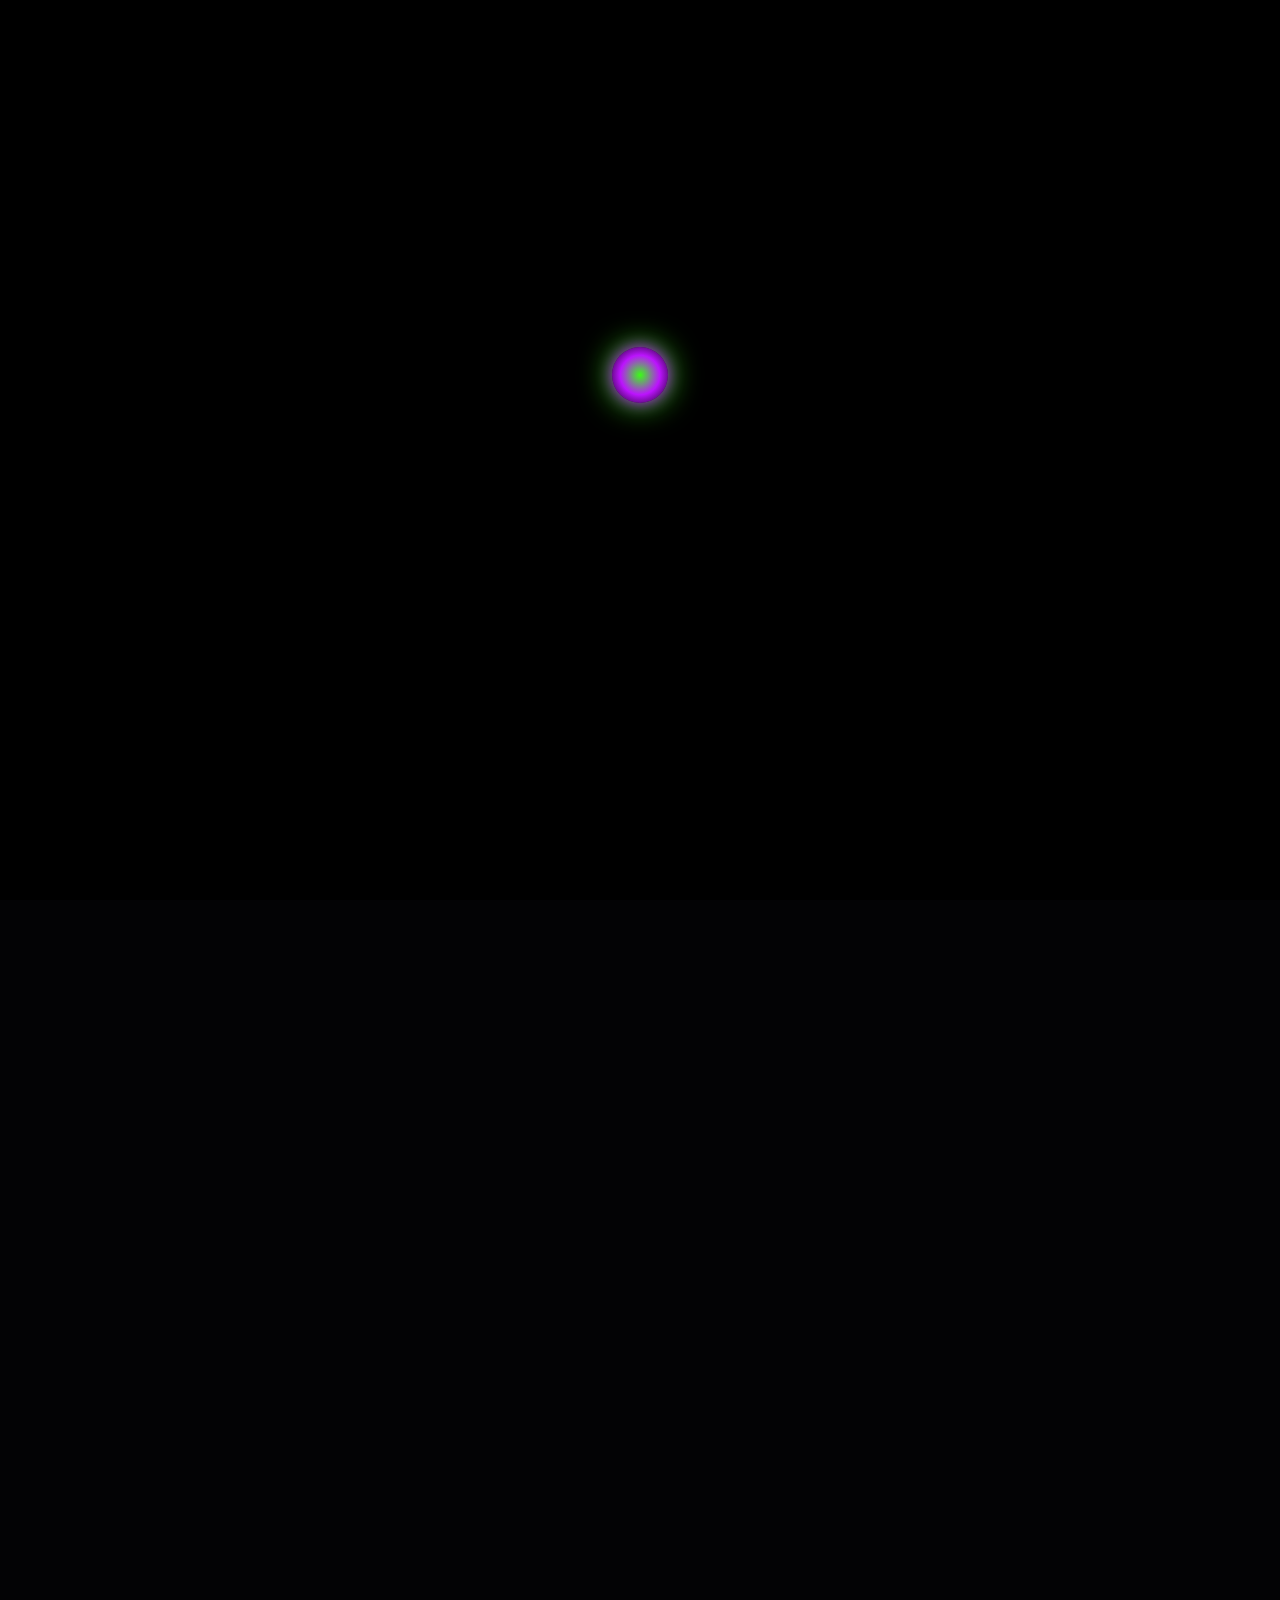
==== commit 6e58fc1d: "Refactor game styles and add new game features Removed mobile game scaling styles and added styles f" ====
--- a/index.html
+++ b/index.html
@@ -250,17 +250,6 @@
         }
         .close-btn { position: absolute; top: 15px; right: 20px; font-size: 40px; color: #ff4757; cursor: pointer; z-index: 10001; }
 
-        /* MOBİL - TAM EKRA OYUN ÖLÇEKLENDİRMELERİ */
-        .game-wrapper {
-            display: flex;
-            flex-direction: column;
-            align-items: center;
-            justify-content: center;
-            max-width: 100%;
-            max-height: 90vh;
-            transform-origin: center center;
-        }
-
         /* Satranç */
         #chess-board { display: grid; grid-template-columns: repeat(8, 1fr); grid-template-rows: repeat(8, 1fr); width: min(85vw, 380px); height: min(85vw, 380px); border: 4px solid #bc13fe; box-shadow: 0 0 20px rgba(188, 19, 254, 0.4); }
         .square { display: flex; align-items: center; justify-content: center; font-size: clamp(20px, 6vw, 32px); cursor: pointer; user-select: none; }
@@ -281,10 +270,20 @@
 
         /* Yılan */
         canvas#snakeCanvas { width: min(85vw, 360px); height: min(85vw, 360px); border: 3px solid #ff9f43; background: #0d0d13; }
-
-        /* Mobil Yılan Kontrolleri */
         .mobile-controls { display: none; margin-top: 15px; grid-template-columns: repeat(3, 50px); gap: 8px; justify-content: center; }
         .ctrl-btn { width: 50px; height: 50px; background: #141420; border: 2px solid #39ff14; color: #fff; font-size: 20px; border-radius: 10px; display: flex; align-items: center; justify-content: center; user-select: none; }
+
+        /* XOX (Tic Tac Toe) */
+        #tictactoe-board { display: grid; grid-template-columns: repeat(3, 1fr); gap: 10px; width: min(85vw, 300px); height: min(85vw, 300px); margin-top: 15px; }
+        .ttt-square { background: #141420; border: 2px solid #bc13fe; border-radius: 12px; display: flex; align-items: center; justify-content: center; font-size: clamp(32px, 10vw, 55px); font-weight: bold; cursor: pointer; user-select: none; color: #39ff14; }
+
+        /* Taş Kağıt Makas */
+        .rps-options { display: flex; gap: 15px; margin-top: 20px; flex-wrap: wrap; justify-content: center; }
+        .rps-btn { width: min(25vw, 90px); height: min(25vw, 90px); background: #141420; border: 2px solid #00f2ff; border-radius: 50%; font-size: 35px; cursor: pointer; display: flex; align-items: center; justify-content: center; transition: 0.2s; }
+        .rps-btn:active { transform: scale(0.9); }
+
+        /* Tuğla Kırma */
+        canvas#brickCanvas { width: min(92vw, 500px); height: min(70vw, 380px); border: 2px solid #bc13fe; background: #050508; border-radius: 10px; }
 
         /* İmparatorluk Fethi */
         .conquest-container { width: min(95vw, 650px); max-height: 85vh; overflow-y: auto; background: #1f2833; border: 2px solid #00f2ff; border-radius: 16px; padding: 15px; box-sizing: border-box; }
@@ -416,6 +415,33 @@
 
         <button id="cup-fill-btn" class="game-btn" style="width: auto; padding: 12px 30px; background: linear-gradient(135deg, #3498db, #2980b9);">Su Doldur (Basılı Tut)</button>
         <div id="cup-status" style="margin-top: 15px; font-size: 18px; font-weight: bold; color: #fff; min-height: 30px;">Sıra: Oyuncu 1</div>
+    </div>
+
+    <div id="popup-tictactoe" class="game-popup">
+        <span class="close-btn" onclick="closeGame('tictactoe')">&times;</span>
+        <h2 style="color: #bc13fe; margin: 5px;">XOX (Tic Tac Toe)</h2>
+        <div id="ttt-status" style="color: #39ff14; font-size: 18px; font-weight: bold; margin-bottom: 10px;">Sıra: X</div>
+        <div id="tictactoe-board"></div>
+        <button class="game-btn" style="margin-top: 15px; width: auto; padding: 8px 20px;" onclick="startTicTacToe()">Yeniden Başlat</button>
+    </div>
+
+    <div id="popup-rps" class="game-popup">
+        <span class="close-btn" onclick="closeGame('rps')">&times;</span>
+        <h2 style="color: #00f2ff; margin: 5px;">Taş Kağıt Makas</h2>
+        <div style="font-size: 18px; margin: 10px 0;">Siz: <span id="rpsUserScore">0</span> | Bot: <span id="rpsBotScore">0</span></div>
+        <div id="rps-result" style="font-size: 20px; font-weight: bold; min-height: 30px; color: #39ff14; margin-bottom: 15px;">Hamleni Seç!</div>
+        <div class="rps-options">
+            <button class="rps-btn" onclick="playRPS('🪨')">🪨</button>
+            <button class="rps-btn" onclick="playRPS('📄')">📄</button>
+            <button class="rps-btn" onclick="playRPS('✂️')">✂️</button>
+        </div>
+    </div>
+
+    <div id="popup-brick" class="game-popup">
+        <span class="close-btn" onclick="closeGame('brick')">&times;</span>
+        <h2 style="color: #bc13fe; margin: 5px;">Tuğla Kırma</h2>
+        <div style="font-size: 18px; margin-bottom: 5px;">Skor: <span id="brickScore">0</span></div>
+        <canvas id="brickCanvas" width="500" height="380"></canvas>
     </div>
 
     <div id="popup-conquest" class="game-popup">
@@ -480,8 +506,8 @@
         setAppHeight();
 
         // LOCALSTORAGE VE İSTATİSTİKLER
-        let gameStats = JSON.parse(localStorage.getItem('gameStats')) || { chess: 0, tennis: 0, click: 0, memory: 0, snake: 0, conquest: 0, cup: 0 };
-        let highScores = JSON.parse(localStorage.getItem('highScores')) || { click: "Henüz rekor yok", snake: 0, tennis: "Henüz maç yapılmadı", conquest: "Fetih başlamadı" };
+        let gameStats = JSON.parse(localStorage.getItem('gameStats')) || { chess: 0, tennis: 0, click: 0, memory: 0, snake: 0, conquest: 0, cup: 0, tictactoe: 0, rps: 0, brick: 0 };
+        let highScores = JSON.parse(localStorage.getItem('highScores')) || { click: "Henüz rekor yok", snake: 0, tennis: "Henüz maç yapılmadı", conquest: "Fetih başlamadı", brick: 0 };
 
         function saveStats() {
             localStorage.setItem('gameStats', JSON.stringify(gameStats));
@@ -496,17 +522,21 @@
             document.getElementById('menu-toggle-btn').style.display = 'none';
             closeSidebarMenu();
             document.getElementById('admin-clicks-tbody').innerHTML = `
-                <tr><td>👑 Satranç</td><td><b>${gameStats.chess}</b></td></tr>
-                <tr><td>🎾 Tenis</td><td><b>${gameStats.tennis}</b></td></tr>
-                <tr><td>🎯 Hız Testi</td><td><b>${gameStats.click}</b></td></tr>
-                <tr><td>🧠 Hafıza Kartları</td><td><b>${gameStats.memory}</b></td></tr>
-                <tr><td>🐍 Yılan Oyunu</td><td><b>${gameStats.snake}</b></td></tr>
-                <tr><td>⚔️ İmparatorluk Fethi</td><td><b>${gameStats.conquest}</b></td></tr>
-                <tr><td>💧 Bardağı Taşırma</td><td><b>${gameStats.cup}</b></td></tr>
+                <tr><td>👑 Satranç</td><td><b>${gameStats.chess || 0}</b></td></tr>
+                <tr><td>🎾 Tenis</td><td><b>${gameStats.tennis || 0}</b></td></tr>
+                <tr><td>🎯 Hız Testi</td><td><b>${gameStats.click || 0}</b></td></tr>
+                <tr><td>🧠 Hafıza Kartları</td><td><b>${gameStats.memory || 0}</b></td></tr>
+                <tr><td>🐍 Yılan Oyunu</td><td><b>${gameStats.snake || 0}</b></td></tr>
+                <tr><td>💧 Bardağı Taşırma</td><td><b>${gameStats.cup || 0}</b></td></tr>
+                <tr><td>❌ XOX Oyunu</td><td><b>${gameStats.tictactoe || 0}</b></td></tr>
+                <tr><td>✂️ Taş Kağıt Makas</td><td><b>${gameStats.rps || 0}</b></td></tr>
+                <tr><td>🧱 Tuğla Kırma</td><td><b>${gameStats.brick || 0}</b></td></tr>
+                <tr><td>⚔️ İmparatorluk Fethi</td><td><b>${gameStats.conquest || 0}</b></td></tr>
             `;
             document.getElementById('admin-scores-tbody').innerHTML = `
                 <tr><td>🎯 Hız Testi</td><td><b>${highScores.click}</b></td></tr>
                 <tr><td>🐍 Yılan Rekoru</td><td><b>${highScores.snake}</b></td></tr>
+                <tr><td>🧱 Tuğla Rekoru</td><td><b>${highScores.brick || 0}</b></td></tr>
                 <tr><td>🎾 Son Tenis</td><td><b>${highScores.tennis}</b></td></tr>
                 <tr><td>⚔️ Fetih Durumu</td><td><b>${highScores.conquest}</b></td></tr>
             `;
@@ -521,8 +551,8 @@
 
         function clearAdminData() {
             if(confirm("Tüm veriler sıfırlansın mı?")) {
-                gameStats = { chess: 0, tennis: 0, click: 0, memory: 0, snake: 0, conquest: 0, cup: 0 };
-                highScores = { click: "Henüz rekor yok", snake: 0, tennis: "Henüz maç yapılmadı", conquest: "Fetih başlamadı" };
+                gameStats = { chess: 0, tennis: 0, click: 0, memory: 0, snake: 0, conquest: 0, cup: 0, tictactoe: 0, rps: 0, brick: 0 };
+                highScores = { click: "Henüz rekor yok", snake: 0, tennis: "Henüz maç yapılmadı", conquest: "Fetih başlamadı", brick: 0 };
                 saveStats(); openAdminPanel();
             }
         }
@@ -536,7 +566,10 @@
             click: { id: 'click', logo: '🎯', title: 'Hız Testi', desc: 'Doğru renge basarak hız rekorunu kır.' },
             memory: { id: 'memory', logo: '🧠', title: 'Hafıza', desc: 'Kartları eşleştir zihnini test et.' },
             snake: { id: 'snake', logo: '🐍', title: 'Yılan Oyunu', desc: 'Yemleri ye, kuyruğuna çarpmadan büyüyün.' },
-            cup: { id: 'cup', logo: '💧', title: 'Bardağı Taşırma', desc: 'Suyu dikkatli doldur, taşıran oyuncu kaybeder!' }
+            cup: { id: 'cup', logo: '💧', title: 'Bardağı Taşırma', desc: 'Suyu dikkatli doldur, taşıran oyuncu kaybeder!' },
+            tictactoe: { id: 'tictactoe', logo: '❌', title: 'XOX Oyunu', desc: 'Arkadaşınla veya botla XOX oyna!' },
+            rps: { id: 'rps', logo: '✂️', title: 'Taş Kağıt Makas', desc: 'Bilgisayara karşı hamleni yap ve kazan!' },
+            brick: { id: 'brick', logo: '🧱', title: 'Tuğla Kırma', desc: 'Topu düşürmeden tüm tuğlaları yok et!' }
         };
         const MAĞAZA_OYUNLARI = { conquest: { id: 'conquest', logo: '⚔️', title: 'İmparatorluk Fethi', desc: 'Stratejik fetih ve yönetim simülasyonu.' } };
         let magazadanYuklenenler = JSON.parse(localStorage.getItem('magazadanYuklenenler')) || [];
@@ -577,6 +610,9 @@
             if(name==='snake') startSnakeGame(); 
             if(name==='conquest') resetConquestUI(); 
             if(name==='cup') startCupGame();
+            if(name==='tictactoe') startTicTacToe();
+            if(name==='rps') resetRPS();
+            if(name==='brick') startBrickGame();
         }
         function closeGame(name) { document.getElementById('popup-' + name).style.display = 'none'; document.getElementById('menu-toggle-btn').style.display = 'flex'; }
 
@@ -585,7 +621,7 @@
         setTimeout(() => { document.getElementById('portal-element').style.display = 'none'; document.getElementById('characters-element').style.display = 'none'; document.getElementById('tekkur-yazisi').style.display = 'block'; }, 2300);
         setTimeout(() => { document.getElementById('intro-container').style.display = 'none'; document.getElementById('menu-toggle-btn').style.display = 'flex'; }, 4000);
 
-        // BARDAĞI TAŞIRMA OYUNU (DOKUNMA DESTEKLİ)
+        // BARDAĞI TAŞIRMA OYUNU
         let waterLevel = 0, isPressing = false, cupInterval = null, cupPlayer = 1, cupGameOver = false, maxLimit = 90;
         function startCupGame() {
             waterLevel = 0; isPressing = false; cupPlayer = 1; cupGameOver = false;
@@ -633,6 +669,131 @@
             btn.innerText = "Yeniden Başlat";
             btn.onmousedown = startCupGame;
             btn.ontouchstart = (e) => { e.preventDefault(); startCupGame(); };
+        }
+
+        /* OYUN 1: XOX OYUNU (TIC TAC TOE) */
+        let tttBoard = ["","","","","","","","",""], tttTurn = "X", tttActive = true;
+        function startTicTacToe() {
+            tttBoard = ["","","","","","","","",""]; tttTurn = "X"; tttActive = true;
+            document.getElementById('ttt-status').textContent = "Sıra: X";
+            const board = document.getElementById('tictactoe-board'); board.innerHTML = '';
+            for(let i=0; i<9; i++) {
+                const sq = document.createElement('div'); sq.className = 'ttt-square';
+                sq.onclick = () => handleTTTClick(i); board.appendChild(sq);
+            }
+        }
+        function handleTTTClick(i) {
+            if(!tttActive || tttBoard[i] !== "") return;
+            tttBoard[i] = tttTurn;
+            const sqs = document.querySelectorAll('.ttt-square');
+            sqs[i].textContent = tttTurn;
+            if(tttTurn === "X") sqs[i].style.color = "#39ff14"; else sqs[i].style.color = "#bc13fe";
+            if(checkTTTWin()) {
+                document.getElementById('ttt-status').textContent = `🎉 Kazanan: ${tttTurn}!`;
+                tttActive = false; return;
+            }
+            if(!tttBoard.includes("")) {
+                document.getElementById('ttt-status').textContent = "🤝 Berabere!";
+                tttActive = false; return;
+            }
+            tttTurn = tttTurn === "X" ? "O" : "X";
+            document.getElementById('ttt-status').textContent = `Sıra: ${tttTurn}`;
+        }
+        function checkTTTWin() {
+            const wins = [[0,1,2],[3,4,5],[6,7,8],[0,3,6],[1,4,7],[2,5,8],[0,4,8],[2,4,6]];
+            return wins.some(w => tttBoard[w[0]] !== "" && tttBoard[w[0]] === tttBoard[w[1]] && tttBoard[w[1]] === tttBoard[w[2]]);
+        }
+
+        /* OYUN 2: TAŞ KAĞIT MAKAS */
+        let rpsUserScore = 0, rpsBotScore = 0;
+        function resetRPS() {
+            rpsUserScore = 0; rpsBotScore = 0;
+            document.getElementById('rpsUserScore').textContent = 0;
+            document.getElementById('rpsBotScore').textContent = 0;
+            document.getElementById('rps-result').textContent = "Hamleni Seç!";
+        }
+        function playRPS(userPick) {
+            const opts = ['🪨', '📄', '✂️'];
+            const botPick = opts[Math.floor(Math.random() * 3)];
+            let res = "";
+            if(userPick === botPick) res = "Berabere! 🤝";
+            else if((userPick==='🪨'&&botPick==='✂️') || (userPick==='📄'&&botPick==='🪨') || (userPick==='✂️'&&botPick==='📄')) {
+                res = "Kazandın! 🎉"; rpsUserScore++;
+            } else {
+                res = "Kaybettin! 🤖"; rpsBotScore++;
+            }
+            document.getElementById('rpsUserScore').textContent = rpsUserScore;
+            document.getElementById('rpsBotScore').textContent = rpsBotScore;
+            document.getElementById('rps-result').textContent = `Sen: ${userPick} vs Bot: ${botPick} -> ${res}`;
+        }
+
+        /* OYUN 3: TUĞLA KIRMA (BRICK BREAKER) */
+        let brickInterval;
+        function startBrickGame() {
+            const canvas = document.getElementById('brickCanvas');
+            const ctx = canvas.getContext('2d');
+            let paddleW = 80, paddleH = 10, paddleX = (canvas.width - paddleW)/2;
+            let x = canvas.width/2, y = canvas.height - 30, dx = 3, dy = -3, ballR = 8, score = 0;
+            let brickRows = 4, brickCols = 6, bW = 68, bH = 20, bPadding = 10, bOffsetTop = 30, bOffsetLeft = 18;
+            let bricks = [];
+            for(let c=0; c<brickCols; c++) {
+                bricks[c] = [];
+                for(let r=0; r<brickRows; r++) bricks[c][r] = { x: 0, y: 0, status: 1 };
+            }
+
+            const movePaddle = (e) => {
+                let rect = canvas.getBoundingClientRect();
+                let clientX = e.touches ? e.touches[0].clientX : e.clientX;
+                paddleX = (clientX - rect.left) * (canvas.width / rect.width) - paddleW / 2;
+            };
+            canvas.onmousemove = movePaddle;
+            canvas.ontouchmove = (e) => { e.preventDefault(); movePaddle(e); };
+
+            clearInterval(brickInterval);
+            brickInterval = setInterval(() => {
+                if(document.getElementById('popup-brick').style.display !== 'flex') { clearInterval(brickInterval); return; }
+                ctx.clearRect(0, 0, canvas.width, canvas.height);
+                
+                // Tuğlaları çiz
+                for(let c=0; c<brickCols; c++) {
+                    for(let r=0; r<brickRows; r++) {
+                        if(bricks[c][r].status === 1) {
+                            let bx = c*(bW+bPadding)+bOffsetLeft;
+                            let by = r*(bH+bPadding)+bOffsetTop;
+                            bricks[c][r].x = bx; bricks[c][r].y = by;
+                            ctx.fillStyle = r%2===0 ? "#bc13fe" : "#00f2ff";
+                            ctx.fillRect(bx, by, bW, bH);
+                        }
+                    }
+                }
+
+                // Top & Raket
+                ctx.fillStyle = "#39ff14"; ctx.beginPath(); ctx.arc(x, y, ballR, 0, Math.PI*2); ctx.fill();
+                ctx.fillStyle = "#fff"; ctx.fillRect(paddleX, canvas.height - paddleH - 5, paddleW, paddleH);
+
+                // Tuğla çarpışma
+                for(let c=0; c<brickCols; c++) {
+                    for(let r=0; r<brickRows; r++) {
+                        let b = bricks[c][r];
+                        if(b.status === 1 && x > b.x && x < b.x + bW && y > b.y && y < b.y + bH) {
+                            dy = -dy; b.status = 0; score += 10;
+                            document.getElementById('brickScore').textContent = score;
+                            if(score > (highScores.brick || 0)) { highScores.brick = score; saveStats(); }
+                        }
+                    }
+                }
+
+                if(x + dx > canvas.width - ballR || x + dx < ballR) dx = -dx;
+                if(y + dy < ballR) dy = -dy;
+                else if(y + dy > canvas.height - ballR - 10) {
+                    if(x > paddleX && x < paddleX + paddleW) dy = -dy;
+                    else if(y + dy > canvas.height - ballR) {
+                        alert("Oyun Bitti! Skorunuz: " + score);
+                        startBrickGame(); return;
+                    }
+                }
+                x += dx; y += dy;
+            }, 1000/60);
         }
 
         // YAPAY ZEKA MOTORU
@@ -710,7 +871,7 @@
             return false;
         }
 
-        // TENİS (DOKUNMATİK DESTEKLİ)
+        // TENİS
         let pongInterval; let playerScore = 0, botScore = 0;
         function startTennisGame() {
             const canvas = document.getElementById('pongCanvas'); const ctx = canvas.getContext('2d');
@@ -765,7 +926,7 @@
             if(!choice1) choice1 = c; else { choice2 = c; if(choice1.dataset.icon === choice2.dataset.icon) { choice1 = null; choice2 = null; } else { setTimeout(() => { choice1.textContent = ''; choice2.textContent = ''; choice1.classList.remove('flipped'); choice2.classList.remove('flipped'); choice1 = null; choice2 = null; }, 800); } }
         }
 
-        // YILAN (KLAVYE + MOBİL BUTON)
+        // YILAN
         let snakeInterval, dx = 20, dy = 0;
         function setSnakeDir(dir) {
             if (dir === 'LEFT' && dx === 0) { dx = -20; dy = 0; }
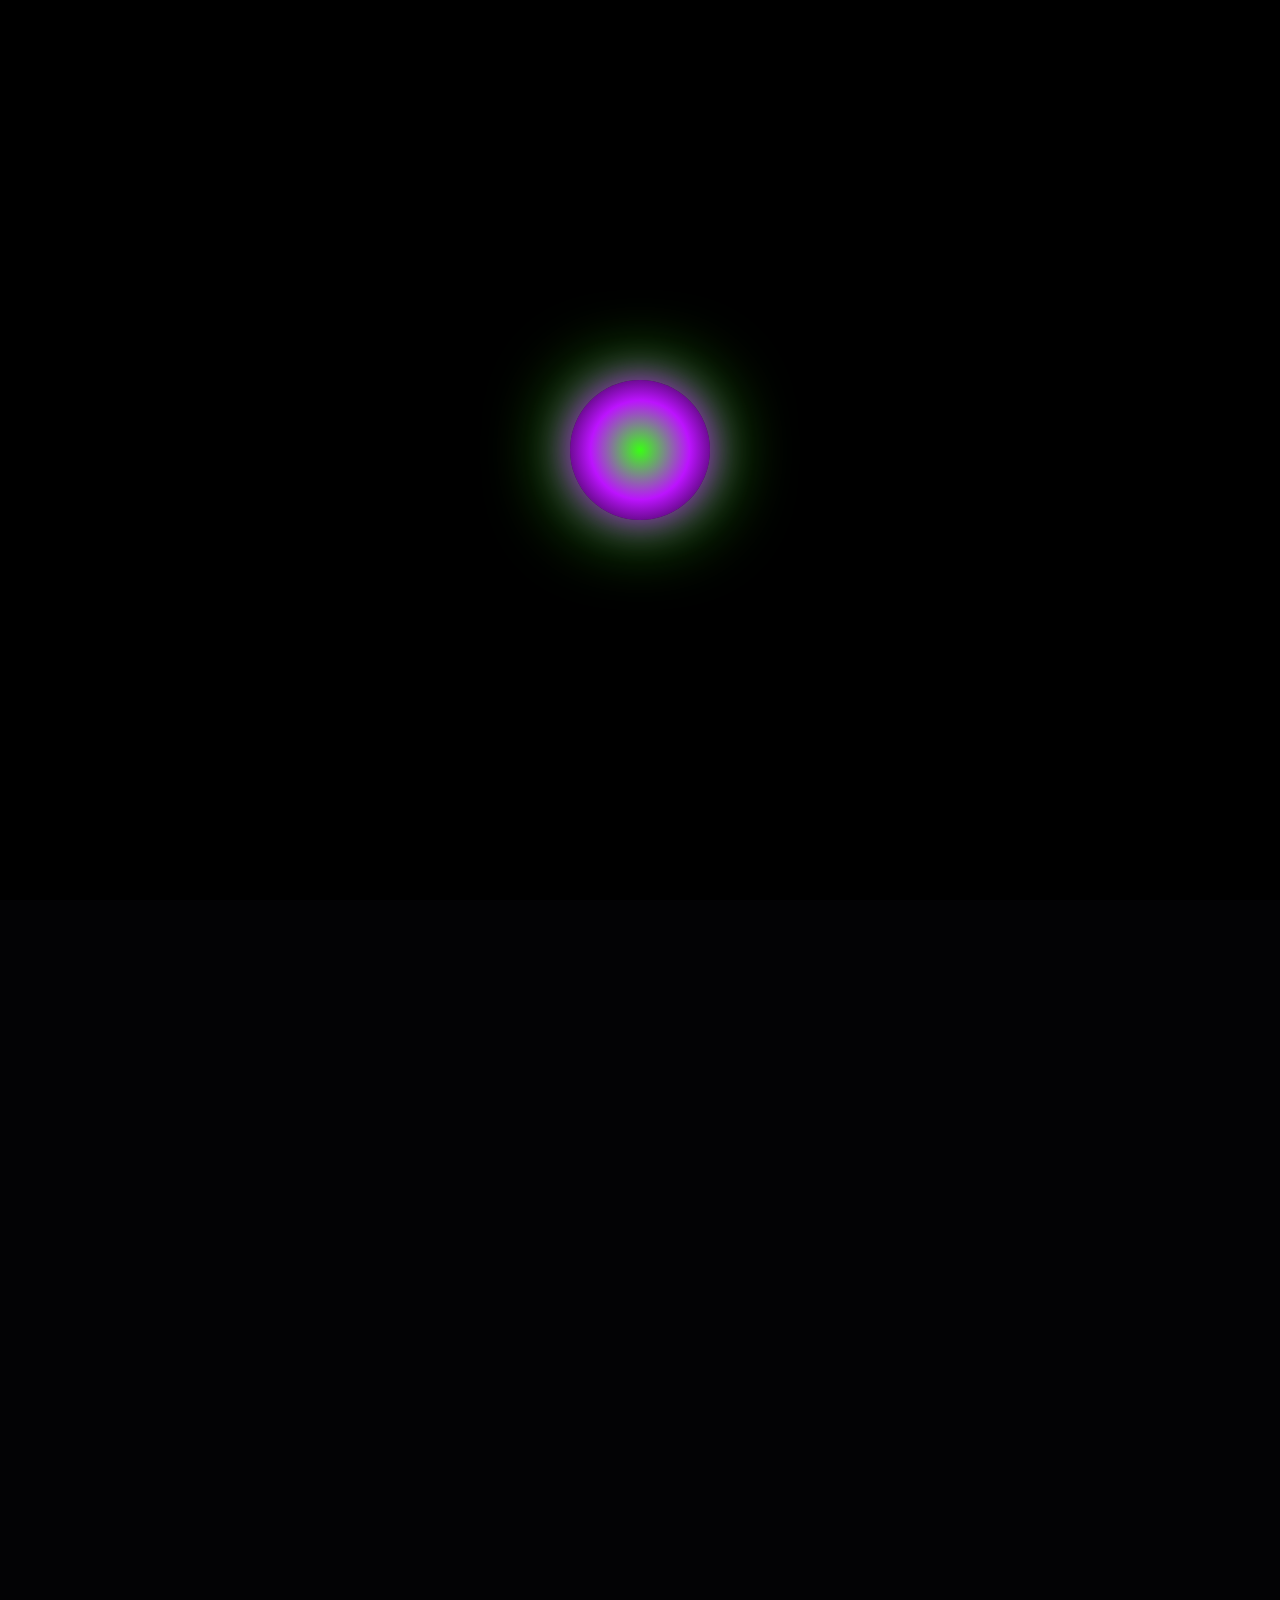
==== commit 2c229e5f: "Implement cqAttack function for combat mechanics Added cqAttack function to handle combat logic." ====
--- a/index.html
+++ b/index.html
@@ -186,24 +186,34 @@
         }
         nav a:hover { color: #39ff14; text-shadow: 0 0 10px #39ff14; }
 
-        /* HERO PANEL */
+        /* HERO / KAPAK ALANI (YENİLENMİŞ ULTRA SİBER TASARIM) */
         .hero {
             height: 100vh; height: var(--app-height); display: flex; flex-direction: column; justify-content: center; align-items: center;
-            position: relative; background: radial-gradient(circle at center, #1a0033 0%, #030305 70%);
+            position: relative; 
+            background: linear-gradient(180deg, rgba(3, 3, 5, 0.4) 0%, rgba(3, 3, 5, 0.95) 100%), 
+                        radial-gradient(circle at 50% 30%, rgba(188, 19, 254, 0.35), transparent 70%),
+                        radial-gradient(circle at 80% 80%, rgba(57, 255, 20, 0.2), transparent 50%),
+                        url('https://images.unsplash.com/photo-1542751371-adc38448a05e?q=80&w=1920&auto=format&fit=crop') center/cover no-repeat;
             overflow: hidden; text-align: center; padding: 0 20px; box-sizing: border-box;
+        }
+        .hero::before {
+            content: ''; position: absolute; top:0; left:0; width:100%; height:100%;
+            background: repeating-linear-gradient(0deg, rgba(0,0,0,0.15), rgba(0,0,0,0.15) 1px, transparent 1px, transparent 2px);
+            pointer-events: none; z-index: 1;
         }
         .hero-content { position: relative; z-index: 2; }
         .hero h1 { 
-            font-size: clamp(40px, 8vw, 90px); font-weight: 900; margin: 0; color: #fff; text-transform: uppercase; letter-spacing: 4px;
-            background: linear-gradient(to bottom, #fff 40%, #e0b0ff 100%); -webkit-background-clip: text; -webkit-text-fill-color: transparent;
-            filter: drop-shadow(0 0 20px rgba(188, 19, 254, 0.6));
-        }
-        .hero p { color: #39ff14; font-size: clamp(16px, 3vw, 24px); font-weight: 600; letter-spacing: 2px; margin-top: 15px; text-transform: uppercase; }
+            font-size: clamp(42px, 9vw, 95px); font-weight: 900; margin: 0; color: #fff; text-transform: uppercase; letter-spacing: 5px;
+            background: linear-gradient(to bottom, #ffffff 30%, #bc13fe 80%, #39ff14 100%); -webkit-background-clip: text; -webkit-text-fill-color: transparent;
+            filter: drop-shadow(0 0 30px rgba(188, 19, 254, 0.8));
+        }
+        .hero p { color: #39ff14; font-size: clamp(16px, 3.5vw, 26px); font-weight: 700; letter-spacing: 3px; margin-top: 15px; text-transform: uppercase; text-shadow: 0 0 12px rgba(57,255,20,0.6); }
         .explore-btn {
-            margin-top: 30px; padding: 14px 35px; font-size: 16px; font-weight: bold; background: transparent; color: #fff; border: 2px solid #39ff14;
+            margin-top: 35px; padding: 16px 40px; font-size: 18px; font-weight: 800; background: rgba(188, 19, 254, 0.2); color: #fff; border: 2px solid #39ff14;
             border-radius: 50px; cursor: pointer; transition: all 0.4s ease; text-decoration: none; display: inline-block;
-            box-shadow: 0 0 15px rgba(57, 255, 20, 0.3); text-transform: uppercase;
-        }
+            box-shadow: 0 0 25px rgba(57, 255, 20, 0.5); text-transform: uppercase; backdrop-filter: blur(5px);
+        }
+        .explore-btn:hover { background: #39ff14; color: #000; box-shadow: 0 0 35px #39ff14; transform: translateY(-3px); }
 
         /* KAPSAYICILAR VE KARTLAR */
         .container { padding: 60px 15px; text-align: center; position: relative; }
@@ -217,6 +227,7 @@
             background: rgba(15, 15, 25, 0.7); border: 2px solid rgba(188, 19, 254, 0.3); border-radius: 20px; padding: 25px; width: 240px;
             transition: all 0.3s ease; backdrop-filter: blur(10px); display: flex; flex-direction: column; align-items: center;
         }
+        .game-card:hover { transform: translateY(-5px); border-color: #39ff14; box-shadow: 0 0 20px rgba(57,255,20,0.3); }
         .game-logo {
             width: 90px; height: 90px; background: #141420; border-radius: 50%; margin: 0 auto 15px auto;
             display: flex; justify-content: center; align-items: center; font-size: 45px;
@@ -229,6 +240,7 @@
             background: linear-gradient(135deg, #bc13fe, #8a06c4); color: #fff; border: none; padding: 12px 25px; border-radius: 12px;
             cursor: pointer; font-weight: bold; font-size: 15px; width: 100%; text-transform: uppercase; transition: 0.3s;
         }
+        .game-btn:hover { background: linear-gradient(135deg, #39ff14, #22b802); color: #000; box-shadow: 0 0 15px #39ff14; }
 
         .store-btn-wrapper { display: flex; flex-direction: column; gap: 8px; width: 100%; }
         .store-btn {
@@ -241,7 +253,7 @@
             cursor: pointer; font-weight: bold; font-size: 12px; text-transform: uppercase; width: 100%; box-sizing: border-box;
         }
 
-        /* DİNAMİK TAM EKRAN OYUN POPUPLARI (MOBILES/IOS/MAC/PC ADAPTİF) */
+        /* DİNAMİK TAM EKRAN OYUN POPUPLARI */
         .game-popup {
             position: fixed; top: 0; left: 0; width: 100vw; height: 100vh; height: var(--app-height);
             background: rgba(2, 2, 5, 0.98); display: none; flex-direction: column;
@@ -249,6 +261,10 @@
             padding: 10px; box-sizing: border-box; overflow: hidden;
         }
         .close-btn { position: absolute; top: 15px; right: 20px; font-size: 40px; color: #ff4757; cursor: pointer; z-index: 10001; }
+
+        /* Aksiyon Oyunu (Siber İsyan) Ekranı */
+        canvas#actionCanvas { width: min(95vw, 750px); height: min(60vw, 450px); border: 2px solid #ff0055; background: #05050a; box-shadow: 0 0 25px rgba(255, 0, 85, 0.4); border-radius: 10px; }
+        .action-hud { display: flex; justify-content: space-between; width: min(95vw, 750px); font-size: 14px; color: #39ff14; font-weight: bold; margin-bottom: 5px; }
 
         /* Satranç */
         #chess-board { display: grid; grid-template-columns: repeat(8, 1fr); grid-template-rows: repeat(8, 1fr); width: min(85vw, 380px); height: min(85vw, 380px); border: 4px solid #bc13fe; box-shadow: 0 0 20px rgba(188, 19, 254, 0.4); }
@@ -324,7 +340,7 @@
         <div id="ai-panel">
             <div class="ai-title">✨ Smart AI Pro</div>
             <div id="ai-chat-box">
-                <div class="ai-msg bot">Selam! Mobil veya PC fark etmeksizin tüm oyunlar ekranına tam uyumlu hale getirildi. Dilediğini sorabilirsin!</div>
+                <div class="ai-msg bot">Selam! Mobil veya PC fark etmeksizin tüm oyunlar cihazına indirilebilir ve çevrimdışı oynanabilir.</div>
             </div>
             <div class="ai-input-area">
                 <input type="text" id="ai-input" placeholder="Yapay zekaya yaz..." onkeydown="if(event.key==='Enter') sendAIMessage()">
@@ -364,6 +380,21 @@
     <div class="container" id="magaza">
         <h2>Oyun Mağazası</h2>
         <div class="games-grid" id="store-games-area"></div>
+    </div>
+
+    <div id="popup-action" class="game-popup">
+        <span class="close-btn" onclick="closeGame('action')">&times;</span>
+        <h2 style="color: #ff0055; margin: 5px;">🤖 Siber İsyan (10-20 Dk Aksiyon)</h2>
+        <div class="action-hud">
+            <span>CAN: <span id="actHp" style="color:#ff4757">100</span></span>
+            <span>DALGA: <span id="actWave" style="color:#39ff14">1</span>/10</span>
+            <span>SKOR: <span id="actScore" style="color:#00f2ff">0</span></span>
+        </div>
+        <canvas id="actionCanvas" width="750" height="450"></canvas>
+        <div class="mobile-controls">
+            <div></div><div class="ctrl-btn" onclick="setActionDir('UP')">▲</div><div></div>
+            <div class="ctrl-btn" onclick="setActionDir('LEFT')">◄</div><div class="ctrl-btn" onclick="setActionDir('DOWN')">▼</div><div class="ctrl-btn" onclick="setActionDir('RIGHT')">►</div>
+        </div>
     </div>
 
     <div id="popup-chess" class="game-popup">
@@ -506,8 +537,8 @@
         setAppHeight();
 
         // LOCALSTORAGE VE İSTATİSTİKLER
-        let gameStats = JSON.parse(localStorage.getItem('gameStats')) || { chess: 0, tennis: 0, click: 0, memory: 0, snake: 0, conquest: 0, cup: 0, tictactoe: 0, rps: 0, brick: 0 };
-        let highScores = JSON.parse(localStorage.getItem('highScores')) || { click: "Henüz rekor yok", snake: 0, tennis: "Henüz maç yapılmadı", conquest: "Fetih başlamadı", brick: 0 };
+        let gameStats = JSON.parse(localStorage.getItem('gameStats')) || { action: 0, chess: 0, tennis: 0, click: 0, memory: 0, snake: 0, conquest: 0, cup: 0, tictactoe: 0, rps: 0, brick: 0 };
+        let highScores = JSON.parse(localStorage.getItem('highScores')) || { action: 0, click: "Henüz rekor yok", snake: 0, tennis: "Henüz maç yapılmadı", conquest: "Fetih başlamadı", brick: 0 };
 
         function saveStats() {
             localStorage.setItem('gameStats', JSON.stringify(gameStats));
@@ -522,6 +553,7 @@
             document.getElementById('menu-toggle-btn').style.display = 'none';
             closeSidebarMenu();
             document.getElementById('admin-clicks-tbody').innerHTML = `
+                <tr><td>🤖 Siber İsyan</td><td><b>${gameStats.action || 0}</b></td></tr>
                 <tr><td>👑 Satranç</td><td><b>${gameStats.chess || 0}</b></td></tr>
                 <tr><td>🎾 Tenis</td><td><b>${gameStats.tennis || 0}</b></td></tr>
                 <tr><td>🎯 Hız Testi</td><td><b>${gameStats.click || 0}</b></td></tr>
@@ -534,6 +566,7 @@
                 <tr><td>⚔️ İmparatorluk Fethi</td><td><b>${gameStats.conquest || 0}</b></td></tr>
             `;
             document.getElementById('admin-scores-tbody').innerHTML = `
+                <tr><td>🤖 Siber İsyan Rekor</td><td><b>${highScores.action || 0}</b></td></tr>
                 <tr><td>🎯 Hız Testi</td><td><b>${highScores.click}</b></td></tr>
                 <tr><td>🐍 Yılan Rekoru</td><td><b>${highScores.snake}</b></td></tr>
                 <tr><td>🧱 Tuğla Rekoru</td><td><b>${highScores.brick || 0}</b></td></tr>
@@ -551,8 +584,8 @@
 
         function clearAdminData() {
             if(confirm("Tüm veriler sıfırlansın mı?")) {
-                gameStats = { chess: 0, tennis: 0, click: 0, memory: 0, snake: 0, conquest: 0, cup: 0, tictactoe: 0, rps: 0, brick: 0 };
-                highScores = { click: "Henüz rekor yok", snake: 0, tennis: "Henüz maç yapılmadı", conquest: "Fetih başlamadı", brick: 0 };
+                gameStats = { action: 0, chess: 0, tennis: 0, click: 0, memory: 0, snake: 0, conquest: 0, cup: 0, tictactoe: 0, rps: 0, brick: 0 };
+                highScores = { action: 0, click: "Henüz rekor yok", snake: 0, tennis: "Henüz maç yapılmadı", conquest: "Fetih başlamadı", brick: 0 };
                 saveStats(); openAdminPanel();
             }
         }
@@ -561,6 +594,7 @@
         function closeSidebarMenu() { document.getElementById('sidebar-menu').classList.remove('active'); }
 
         const SABIT_OYUNLAR = {
+            action: { id: 'action', logo: '🤖', title: 'Siber İsyan', desc: '10-20 Dk süren aksiyon dolu dalga tabanlı savaş simülasyonu.' },
             chess: { id: 'chess', logo: '👑', title: 'Satranç', desc: 'Mobil/PC destekli akıllı satranç.' },
             tennis: { id: 'tennis', logo: '🎾', title: 'Tenis', desc: 'Refleks tabanlı klasik pong oyunu.' },
             click: { id: 'click', logo: '🎯', title: 'Hız Testi', desc: 'Doğru renge basarak hız rekorunu kır.' },
@@ -571,7 +605,16 @@
             rps: { id: 'rps', logo: '✂️', title: 'Taş Kağıt Makas', desc: 'Bilgisayara karşı hamleni yap ve kazan!' },
             brick: { id: 'brick', logo: '🧱', title: 'Tuğla Kırma', desc: 'Topu düşürmeden tüm tuğlaları yok et!' }
         };
-        const MAĞAZA_OYUNLARI = { conquest: { id: 'conquest', logo: '⚔️', title: 'İmparatorluk Fethi', desc: 'Stratejik fetih ve yönetim simülasyonu.' } };
+
+        const MAĞAZA_OYUNLARI = { 
+            conquest: { 
+                id: 'conquest', 
+                logo: '⚔️', 
+                title: 'İmparatorluk Fethi', 
+                desc: 'Cihaza dosya olarak inen tam sürümlü stratejik fetih ve yönetim simülasyonu.' 
+            } 
+        };
+
         let magazadanYuklenenler = JSON.parse(localStorage.getItem('magazadanYuklenenler')) || [];
 
         function updateUIVisuals() {
@@ -591,12 +634,146 @@
             Object.keys(MAĞAZA_OYUNLARI).forEach(id => {
                 let g = MAĞAZA_OYUNLARI[id];
                 let isIns = magazadanYuklenenler.includes(id);
-                let btn = isIns ? `<div class="store-btn-wrapper"><button class="store-btn" disabled>Yüklendi ✓</button><button class="reload-btn" onclick="reinstallGame('${id}')">🔄 Tekrar İndir</button></div>` : `<button class="store-btn" onclick="installAndDownload('${id}')">Yükle</button>`;
+                let btn = isIns 
+                    ? `<div class="store-btn-wrapper"><button class="store-btn" disabled>Yüklendi ✓</button><button class="reload-btn" onclick="triggerFileDownload('${id}')">🔄 Cihaza Tekrar İndir</button></div>` 
+                    : `<button class="store-btn" onclick="installAndDownload('${id}')">Cihaza İndir</button>`;
+                
                 storeArea.innerHTML += `<div class="game-card" style="border-color:#00f2ff;"><div class="game-logo" style="border-color:#00f2ff;">${g.logo}</div><h3>${g.title}</h3><p>${g.desc}</p>${btn}</div>`;
             });
         }
-        function installAndDownload(id) { if(!magazadanYuklenenler.includes(id)) { magazadanYuklenenler.push(id); localStorage.setItem('magazadanYuklenenler', JSON.stringify(magazadanYuklenenler)); updateUIVisuals(); } }
-        function reinstallGame(id) { alert("Oyun yeniden yüklendi!"); }
+
+        /* OYUNUN TÜM KODLARINI VE MANTIĞINI CİHAZA İNDİREN MOTOR */
+        function triggerFileDownload(id) {
+            const gameData = MAĞAZA_OYUNLARI[id];
+            if (!gameData) return;
+
+            const fileHTMLContent = `<!DOCTYPE html>
+<html lang="tr">
+<head>
+    <meta charset="UTF-8">
+    <meta name="viewport" content="width=device-width, initial-scale=1.0">
+    <title>${gameData.title} - Çevrimdışı Oyunu</title>
+    <style>
+        body { background: #0b0c10; color: #fff; font-family: 'Segoe UI', sans-serif; text-align: center; margin: 0; padding: 20px; }
+        .cq-card { background: #1f2833; border: 2px solid #00f2ff; border-radius: 16px; padding: 20px; max-width: 500px; margin: 20px auto; box-shadow: 0 0 20px rgba(0,242,255,0.2); }
+        .cq-btn { padding: 10px 18px; font-size: 14px; font-weight: bold; background: #00f2ff; color: #000; border: none; border-radius: 8px; cursor: pointer; margin: 5px; transition: 0.2s; }
+        .cq-btn:hover { background: #39ff14; }
+        .cq-dashboard { display: grid; grid-template-columns: repeat(2, 1fr); gap: 10px; margin: 15px 0; }
+        .cq-box { background: #0b0c10; padding: 10px; border-radius: 8px; border-left: 3px solid #00f2ff; }
+        .cq-log { background: #000; border: 1px solid #333; height: 100px; overflow-y: auto; padding: 10px; border-radius: 8px; font-family: monospace; font-size: 12px; color: #39ff14; text-align: left; }
+    </style>
+</head>
+<body>
+    <div class="cq-card">
+        <h2 style="color:#00f2ff; margin-top:0;">${gameData.logo} ${gameData.title}</h2>
+        <div id="setup-screen">
+            <p>İmparatorluğunu Seç ve Çevrimdışı Savaşa Başla:</p>
+            <select id="emp-select" style="padding:8px; font-size:14px; border-radius:6px; background:#141420; color:#fff; border:1px solid #00f2ff;">
+                <option value="Valoria">Valoria Krallığı (Ekonomi)</option>
+                <option value="Shadowfang">Shadowfang Klanı (Askeri)</option>
+                <option value="Aethelgard">Aethelgard Düzeni (Teknoloji)</option>
+            </select><br><br>
+            <button class="cq-btn" onclick="startOfflineGame()">Oyunu Başlat</button>
+        </div>
+
+        <div id="game-screen" style="display:none;">
+            <h3 id="emp-title" style="color:#39ff14; margin:5px 0;"></h3>
+            <div class="cq-dashboard">
+                <div class="cq-box"><small style="color:#bc13fe">Toprak</small><p id="v-land" style="margin:0; font-weight:bold">%15</p></div>
+                <div class="cq-box"><small style="color:#bc13fe">Hazine</small><p id="v-gold" style="margin:0; font-weight:bold">500 💰</p></div>
+                <div class="cq-box"><small style="color:#bc13fe">Ordu</small><p id="v-army" style="margin:0; font-weight:bold">100 ⚔️</p></div>
+                <div class="cq-box"><small style="color:#bc13fe">Teknoloji</small><p id="v-tech" style="margin:0; font-weight:bold">T1 🔬</p></div>
+            </div>
+            <div>
+                <button class="cq-btn" onclick="actRecruit()">Ordu Al (-100💰)</button>
+                <button class="cq-btn" onclick="actUpgrade()">Geliş (-300💰)</button>
+                <button class="cq-btn" onclick="actTax()">Vergi Al 💰</button>
+            </div>
+            <div id="enemy-list" style="margin-top:15px;"></div>
+            <p style="text-align:left; font-size:12px; color:#aaa; margin-bottom:5px;">Savaş Günlüğü:</p>
+            <div class="cq-log" id="log-box">> Cihazınızda çevrimdışı oynuyorsunuz.</div>
+        </div>
+    </div>
+
+    <script>
+        let gold=500, army=100, tech=1, land=15, empName="";
+        let enemies = [
+            { id: 1, name: "Necroshane Laneti", land: 25, army: 110, logo: "💀" },
+            { id: 2, name: "Solaria İmparatorluğu", land: 20, army: 140, logo: "☀️" },
+            { id: 3, name: "Frostmaul Hanedanı", land: 20, army: 90, logo: "❄️" }
+        ];
+
+        function startOfflineGame() {
+            empName = document.getElementById('emp-select').value;
+            if(empName==="Valoria") gold=800; if(empName==="Shadowfang") army=170; if(empName==="Aethelgard") tech=2;
+            document.getElementById('emp-title').textContent = empName + " İmparatorluğu";
+            document.getElementById('setup-screen').style.display='none';
+            document.getElementById('game-screen').style.display='block';
+            updateGameUI();
+        }
+
+        function printLog(msg) {
+            const l = document.getElementById('log-box');
+            l.innerHTML += "<br>> " + msg;
+            l.scrollTop = l.scrollHeight;
+        }
+
+        function updateGameUI() {
+            document.getElementById('v-gold').textContent = gold + " 💰";
+            document.getElementById('v-army').textContent = army + " ⚔️";
+            document.getElementById('v-tech').textContent = "T" + tech + " 🔬";
+            document.getElementById('v-land').textContent = "%" + land;
+
+            const el = document.getElementById('enemy-list');
+            el.innerHTML = '';
+            enemies.forEach(e => {
+                if(e.land > 0) {
+                    el.innerHTML += \`<div style="display:flex; justify-content:space-between; align-items:center; background:#141420; padding:8px; border-radius:8px; margin-bottom:5px;">
+                        <span style="font-size:12px;">\${e.logo} <b>\${e.name}</b> (%\${e.land})</span>
+                        <button class="cq-btn" style="background:#ff4757; color:#fff; padding:4px 8px; font-size:11px;" onclick="actAttack(\${e.id})">Saldır</button>
+                    </div>\`;
+                }
+            });
+        }
+
+        function actRecruit() { if(gold>=100){ gold-=100; army+=50; printLog("Asker toplandı!"); updateGameUI(); } else printLog("Altın yetersiz!"); }
+        function actUpgrade() { if(gold>=300){ gold-=300; tech++; printLog("Teknoloji yükseltildi!"); updateGameUI(); } else printLog("Altın yetersiz!"); }
+        function actTax() { gold += (land*4 + tech*10); printLog("Vergiler toplandı."); updateGameUI(); }
+        function actAttack(id) {
+            let e = enemies.find(x => x.id === id);
+            if(!e || army<=0) return;
+            if(army > e.army) {
+                let gain = Math.min(e.land, 10);
+                e.land -= gain; land += gain; army -= 20; gold += 150;
+                printLog("Zafer! %" + gain + " toprak fethedildi.");
+            } else {
+                army -= 40; printLog("Savaş kaybedildi!");
+            }
+            updateGameUI();
+        }
+    <\/script>
+</body>
+</html>`;
+
+            const blob = new Blob([fileHTMLContent], { type: 'text/html' });
+            const link = document.createElement('a');
+            link.href = URL.createObjectURL(blob);
+            link.download = `${gameData.title.replace(/\s+/g, '_')}_Oyunu.html`;
+            document.body.appendChild(link);
+            link.click();
+            document.body.removeChild(link);
+            URL.revokeObjectURL(link.href);
+        }
+
+        function installAndDownload(id) { 
+            if(!magazadanYuklenenler.includes(id)) { 
+                magazadanYuklenenler.push(id); 
+                localStorage.setItem('magazadanYuklenenler', JSON.stringify(magazadanYuklenenler)); 
+                updateUIVisuals(); 
+            }
+            triggerFileDownload(id);
+        }
+
         updateUIVisuals();
 
         function openGame(name) { 
@@ -604,6 +781,7 @@
             document.getElementById('menu-toggle-btn').style.display = 'none';
             closeSidebarMenu();
             document.getElementById('popup-' + name).style.display = 'flex'; 
+            if(name==='action') startActionGame();
             if(name==='chess') buildChessBoard(); 
             if(name==='tennis') startTennisGame(); 
             if(name==='memory') startMemoryGame(); 
@@ -620,6 +798,148 @@
         setTimeout(() => { document.getElementById('portal-element').style.transform = 'scale(0.4)'; document.getElementById('characters-element').style.display = 'block'; }, 1000);
         setTimeout(() => { document.getElementById('portal-element').style.display = 'none'; document.getElementById('characters-element').style.display = 'none'; document.getElementById('tekkur-yazisi').style.display = 'block'; }, 2300);
         setTimeout(() => { document.getElementById('intro-container').style.display = 'none'; document.getElementById('menu-toggle-btn').style.display = 'flex'; }, 4000);
+
+        /* ================= AKSİYON OYUNU: SİBER İSYAN (10-20 Dk) ================= */
+        let actionInterval = null;
+        let actPlayer = { x: 375, y: 225, size: 16, speed: 4, hp: 100, maxHp: 100, score: 0, wave: 1 };
+        let actBullets = [], actEnemies = [], actParticles = [], actKeys = {};
+
+        function setActionDir(dir) {
+            if(dir==='UP') actPlayer.y -= 15;
+            if(dir==='DOWN') actPlayer.y += 15;
+            if(dir==='LEFT') actPlayer.x -= 15;
+            if(dir==='RIGHT') actPlayer.x += 15;
+        }
+
+        function startActionGame() {
+            const canvas = document.getElementById('actionCanvas');
+            const ctx = canvas.getContext('2d');
+            
+            actPlayer = { x: canvas.width/2, y: canvas.height/2, size: 16, speed: 4.5, hp: 100, maxHp: 100, score: 0, wave: 1 };
+            actBullets = []; actEnemies = []; actParticles = []; actKeys = {};
+
+            window.onkeydown = (e) => { actKeys[e.key] = true; };
+            window.onkeyup = (e) => { actKeys[e.key] = false; };
+
+            canvas.onmousedown = (e) => {
+                let rect = canvas.getBoundingClientRect();
+                let mx = (e.clientX - rect.left) * (canvas.width / rect.width);
+                let my = (e.clientY - rect.top) * (canvas.height / rect.height);
+                let angle = Math.atan2(my - actPlayer.y, mx - actPlayer.x);
+                actBullets.push({ x: actPlayer.x, y: actPlayer.y, dx: Math.cos(angle)*8, dy: Math.sin(angle)*8 });
+            };
+
+            function spawnWaveEnemies() {
+                let count = actPlayer.wave * 5 + 3;
+                for(let i=0; i<count; i++) {
+                    let ex = Math.random() < 0.5 ? -20 : canvas.width + 20;
+                    let ey = Math.random() * canvas.height;
+                    let type = Math.random() > 0.3 ? 'drone' : 'brawler';
+                    if(actPlayer.wave % 5 === 0 && i === 0) type = 'boss';
+                    
+                    let speed = type === 'drone' ? 2 : (type === 'brawler' ? 1.2 : 0.8);
+                    let hp = type === 'drone' ? 20 : (type === 'brawler' ? 60 : 300);
+                    let color = type === 'drone' ? '#ff0055' : (type === 'brawler' ? '#ff9f43' : '#bc13fe');
+                    let size = type === 'drone' ? 12 : (type === 'brawler' ? 20 : 35);
+
+                    actEnemies.push({ x: ex, y: ey, type, speed, hp, maxHp: hp, color, size });
+                }
+            }
+
+            spawnWaveEnemies();
+
+            clearInterval(actionInterval);
+            actionInterval = setInterval(() => {
+                if(document.getElementById('popup-action').style.display !== 'flex') { clearInterval(actionInterval); return; }
+
+                // Oyuncu Hareketi
+                if(actKeys['ArrowLeft'] || actKeys['a'] || actKeys['A']) actPlayer.x = Math.max(actPlayer.size, actPlayer.x - actPlayer.speed);
+                if(actKeys['ArrowRight'] || actKeys['d'] || actKeys['D']) actPlayer.x = Math.min(canvas.width - actPlayer.size, actPlayer.x + actPlayer.speed);
+                if(actKeys['ArrowUp'] || actKeys['w'] || actKeys['W']) actPlayer.y = Math.max(actPlayer.size, actPlayer.y - actPlayer.speed);
+                if(actKeys['ArrowDown'] || actKeys['s'] || actKeys['S']) actPlayer.y = Math.min(canvas.height - actPlayer.size, actPlayer.y + actPlayer.speed);
+
+                // Ekran Temizliği
+                ctx.fillStyle = '#05050a';
+                ctx.fillRect(0, 0, canvas.width, canvas.height);
+
+                // Oyuncu Çizimi
+                ctx.fillStyle = '#00f2ff';
+                ctx.beginPath();
+                ctx.arc(actPlayer.x, actPlayer.y, actPlayer.size, 0, Math.PI * 2);
+                ctx.fill();
+                ctx.shadowBlur = 15; ctx.shadowColor = '#00f2ff';
+
+                // Mermiler
+                for(let b = actBullets.length - 1; b >= 0; b--) {
+                    let bullet = actBullets[b];
+                    bullet.x += bullet.dx; bullet.y += bullet.dy;
+                    ctx.fillStyle = '#39ff14';
+                    ctx.fillRect(bullet.x - 3, bullet.y - 3, 6, 6);
+
+                    if(bullet.x < 0 || bullet.x > canvas.width || bullet.y < 0 || bullet.y > canvas.height) {
+                        actBullets.splice(b, 1);
+                    }
+                }
+
+                // Düşmanlar & Çarpışmalar
+                for(let e = actEnemies.length - 1; e >= 0; e--) {
+                    let enemy = actEnemies[e];
+                    let angle = Math.atan2(actPlayer.y - enemy.y, actPlayer.x - enemy.x);
+                    enemy.x += Math.cos(angle) * enemy.speed;
+                    enemy.y += Math.sin(angle) * enemy.speed;
+
+                    // Düşman Çizimi
+                    ctx.fillStyle = enemy.color;
+                    ctx.beginPath();
+                    ctx.arc(enemy.x, enemy.y, enemy.size, 0, Math.PI * 2);
+                    ctx.fill();
+
+                    // Oyuncuya Temas
+                    let distToPlayer = Math.hypot(actPlayer.x - enemy.x, actPlayer.y - enemy.y);
+                    if(distToPlayer < actPlayer.size + enemy.size) {
+                        actPlayer.hp -= 0.5;
+                        if(actPlayer.hp <= 0) {
+                            alert(`Oyun Bitti! Ulaşılan Dalga: ${actPlayer.wave} - Skor: ${actPlayer.score}`);
+                            if(actPlayer.score > highScores.action) { highScores.action = actPlayer.score; saveStats(); }
+                            closeGame('action'); return;
+                        }
+                    }
+
+                    // Mermi İle Düşman Teması
+                    for(let b = actBullets.length - 1; b >= 0; b--) {
+                        let bullet = actBullets[b];
+                        let distToBullet = Math.hypot(bullet.x - enemy.x, bullet.y - enemy.y);
+                        if(distToBullet < enemy.size) {
+                            enemy.hp -= 15;
+                            actBullets.splice(b, 1);
+                            if(enemy.hp <= 0) {
+                                actPlayer.score += enemy.type === 'boss' ? 100 : (enemy.type === 'brawler' ? 30 : 10);
+                                actEnemies.splice(e, 1);
+                                break;
+                            }
+                        }
+                    }
+                }
+
+                // Yeni Dalga Kontrolü
+                if(actEnemies.length === 0) {
+                    actPlayer.wave++;
+                    if(actPlayer.wave > 10) {
+                        alert(`TEBRİKLER! TÜM DALGALARI TEMİZLEDİN VE ŞEHRİ KURTARDIN! SKOR: ${actPlayer.score}`);
+                        if(actPlayer.score > highScores.action) { highScores.action = actPlayer.score; saveStats(); }
+                        closeGame('action'); return;
+                    }
+                    actPlayer.hp = Math.min(actPlayer.maxHp, actPlayer.hp + 20); // Dalga başı can ödülü
+                    spawnWaveEnemies();
+                }
+
+                // HUD Güncelleme
+                document.getElementById('actHp').textContent = Math.ceil(actPlayer.hp);
+                document.getElementById('actWave').textContent = actPlayer.wave;
+                document.getElementById('actScore').textContent = actPlayer.score;
+
+            }, 1000 / 60);
+        }
 
         // BARDAĞI TAŞIRMA OYUNU
         let waterLevel = 0, isPressing = false, cupInterval = null, cupPlayer = 1, cupGameOver = false, maxLimit = 90;
@@ -754,7 +1074,6 @@
                 if(document.getElementById('popup-brick').style.display !== 'flex') { clearInterval(brickInterval); return; }
                 ctx.clearRect(0, 0, canvas.width, canvas.height);
                 
-                // Tuğlaları çiz
                 for(let c=0; c<brickCols; c++) {
                     for(let r=0; r<brickRows; r++) {
                         if(bricks[c][r].status === 1) {
@@ -767,11 +1086,9 @@
                     }
                 }
 
-                // Top & Raket
                 ctx.fillStyle = "#39ff14"; ctx.beginPath(); ctx.arc(x, y, ballR, 0, Math.PI*2); ctx.fill();
                 ctx.fillStyle = "#fff"; ctx.fillRect(paddleX, canvas.height - paddleH - 5, paddleW, paddleH);
 
-                // Tuğla çarpışma
                 for(let c=0; c<brickCols; c++) {
                     for(let r=0; r<brickRows; r++) {
                         let b = bricks[c][r];
@@ -808,7 +1125,7 @@
             chatBox.scrollTop = chatBox.scrollHeight;
 
             setTimeout(() => {
-                let reply = "Harika! Sitedeki tüm oyunlar tüm cihazlara (iOS, Mac, PC, Android) tam sığacak şekilde optimize edildi!";
+                let reply = "Harika! Mağazadaki oyunları artık istediğin cihaza doğrudan dosya indirip çevrimdışı oynayabilirsin!";
                 chatBox.innerHTML += `<div class="ai-msg bot">${reply}</div>`;
                 chatBox.scrollTop = chatBox.scrollHeight;
             }, 300);
@@ -1002,4 +1319,3980 @@
         }
     </script>
 </body>
+</html><!DOCTYPE html>
+<html lang="tr">
+<head>
+    <meta charset="UTF-8">
+    <meta name="viewport" content="width=device-width, initial-scale=1.0, maximum-scale=1.0, user-scalable=no, viewport-fit=cover">
+    <title>Oyun Sitem</title>
+    <style>
+        /* SİTE GENEL AYARLARI VE DİNAMİK VEYA MOBİL BOYUTLANDIRMA */
+        :root {
+            --app-height: 100vh;
+        }
+
+        body, html {
+            margin: 0;
+            padding: 0;
+            font-family: 'Segoe UI', -apple-system, BlinkMacSystemFont, Roboto, sans-serif;
+            background-color: #030305;
+            color: #fff;
+            scroll-behavior: smooth;
+            overflow-x: hidden;
+            width: 100%;
+            height: 100%;
+            touch-action: manipulation;
+        }
+
+        /* HAMBURGER BUTONU */
+        #menu-toggle-btn {
+            position: fixed;
+            top: 20px;
+            left: 20px;
+            width: 50px;
+            height: 50px;
+            background: rgba(15, 15, 25, 0.9);
+            border: 2px solid #bc13fe;
+            border-radius: 12px;
+            color: #fff;
+            font-size: 24px;
+            cursor: pointer;
+            display: none;
+            align-items: center;
+            justify-content: center;
+            z-index: 1000;
+            box-shadow: 0 0 15px rgba(188, 19, 254, 0.3);
+            transition: 0.3s;
+        }
+        #menu-toggle-btn:hover {
+            background: #bc13fe;
+            box-shadow: 0 0 20px #bc13fe;
+        }
+
+        /* SIDEBAR MENÜ */
+        #sidebar-menu {
+            position: fixed;
+            top: 85px;
+            left: -350px;
+            width: 320px;
+            max-width: 85vw;
+            max-height: calc(100vh - 120px);
+            background: rgba(15, 15, 25, 0.95);
+            border: 2px solid #bc13fe;
+            border-radius: 20px;
+            z-index: 999;
+            display: flex;
+            flex-direction: column;
+            align-items: center;
+            padding: 20px;
+            box-sizing: border-box;
+            transition: left 0.4s cubic-bezier(0.175, 0.885, 0.32, 1.275);
+            backdrop-filter: blur(10px);
+            box-shadow: 0 0 25px rgba(188, 19, 254, 0.3);
+        }
+        #sidebar-menu.active {
+            left: 20px;
+        }
+        .menu-items-wrapper {
+            width: 100%;
+            display: flex;
+            flex-direction: column;
+            gap: 12px;
+        }
+        .menu-btn {
+            width: 100%;
+            height: 45px;
+            border-radius: 10px;
+            background: #141420;
+            border: 1px solid rgba(255,255,255,0.1);
+            color: #fff;
+            font-size: 15px;
+            font-weight: bold;
+            cursor: pointer;
+            display: flex;
+            align-items: center;
+            justify-content: flex-start;
+            padding-left: 20px;
+            gap: 12px;
+            transition: 0.3s;
+            text-decoration: none;
+            box-sizing: border-box;
+        }
+        .menu-btn:hover {
+            background: #bc13fe;
+            box-shadow: 0 0 15px #bc13fe;
+        }
+
+        /* AI PANELİ */
+        #ai-panel {
+            width: 100%;
+            display: flex;
+            flex-direction: column;
+            margin-top: 15px;
+            border-top: 1px solid rgba(255,255,255,0.1);
+            padding-top: 15px;
+            height: 280px;
+        }
+        .ai-title {
+            font-size: 15px;
+            font-weight: bold;
+            color: #39ff14;
+            text-shadow: 0 0 8px rgba(57,255,20,0.4);
+            margin-bottom: 10px;
+            text-align: center;
+            display: flex;
+            align-items: center;
+            justify-content: center;
+            gap: 6px;
+        }
+        #ai-chat-box {
+            flex: 1;
+            background: #050508;
+            border: 1px solid #333;
+            border-radius: 8px;
+            padding: 10px;
+            overflow-y: auto;
+            font-size: 13px;
+            display: flex;
+            flex-direction: column;
+            gap: 8px;
+            margin-bottom: 8px;
+        }
+        .ai-msg { padding: 8px 12px; border-radius: 10px; max-width: 85%; word-wrap: break-word; line-height: 1.4; }
+        .ai-msg.user { background: #bc13fe; align-self: flex-end; color: #fff; border-bottom-right-radius: 2px; }
+        .ai-msg.bot { background: #1f2833; align-self: flex-start; border-left: 3px solid #39ff14; border-bottom-left-radius: 2px; }
+        .ai-input-area { display: flex; gap: 5px; }
+        #ai-input { flex: 1; background: #141420; border: 1px solid #444; border-radius: 6px; color: #fff; padding: 8px; font-size: 13px; }
+        #ai-input:focus { outline: none; border-color: #39ff14; }
+        .ai-send-btn { background: #39ff14; color: #000; border: none; padding: 0 14px; border-radius: 6px; cursor: pointer; font-weight: bold; transition: 0.2s; }
+
+        /* INTRO */
+        #intro-container {
+            position: fixed;
+            top: 0; left: 0; width: 100vw; height: 100vh; height: var(--app-height);
+            background-color: #000; z-index: 9999;
+            display: flex; justify-content: center; align-items: center; flex-direction: column;
+        }
+        .portal {
+            width: 140px; height: 140px; border-radius: 50%;
+            background: radial-gradient(circle, #39ff14, #bc13fe, transparent);
+            box-shadow: 0 0 40px #bc13fe, 0 0 80px #39ff14;
+            animation: rotatePortal 2s linear infinite, pulsePortal 1.5s ease-in-out infinite alternate;
+        }
+        @keyframes rotatePortal { 100% { transform: rotate(360deg); } }
+        @keyframes pulsePortal { 0% { transform: scale(0.9); } 100% { transform: scale(1.1); } }
+
+        .karakterler-alani { display: none; position: relative; width: 300px; height: 150px; }
+        .karakter { font-size: 60px; position: absolute; bottom: 0; animation: pullIntoPortal 1.5s forwards ease-in; }
+        #char1 { left: 20px; animation-delay: 0.2s; }
+        #char2 { left: 120px; animation-delay: 0.5s; }
+        #char3 { right: 20px; animation-delay: 0.8s; }
+        @keyframes pullIntoPortal { 0% { transform: scale(1) translateY(0); opacity: 1; } 100% { transform: scale(0) translateY(-120px); opacity: 0; filter: blur(5px); } }
+
+        #tekkur-yazisi {
+            display: none; font-size: 24px; color: #39ff14; text-shadow: 0 0 15px #39ff14;
+            text-align: center; padding: 20px; max-width: 650px; animation: fadeIn 1.5s forwards;
+        }
+        @keyframes fadeIn { from { opacity: 0; transform: scale(0.9); } to { opacity: 1; transform: scale(1); } }
+
+        /* NAVİGASYON BAR */
+        nav {
+            position: fixed; top: 0; left: 0; width: 100%; padding: 15px 25px;
+            display: flex; justify-content: flex-end; gap: 20px; box-sizing: border-box;
+            z-index: 100; backdrop-filter: blur(5px); background: rgba(3, 3, 5, 0.5);
+        }
+        nav a {
+            color: #fff; text-decoration: none; font-weight: bold; font-size: 16px;
+            letter-spacing: 1px; transition: 0.3s; text-transform: uppercase;
+        }
+        nav a:hover { color: #39ff14; text-shadow: 0 0 10px #39ff14; }
+
+        /* HERO / KAPAK ALANI (YENİLENMİŞ ULTRA SİBER TASARIM) */
+        .hero {
+            height: 100vh; height: var(--app-height); display: flex; flex-direction: column; justify-content: center; align-items: center;
+            position: relative; 
+            background: linear-gradient(180deg, rgba(3, 3, 5, 0.4) 0%, rgba(3, 3, 5, 0.95) 100%), 
+                        radial-gradient(circle at 50% 30%, rgba(188, 19, 254, 0.35), transparent 70%),
+                        radial-gradient(circle at 80% 80%, rgba(57, 255, 20, 0.2), transparent 50%),
+                        url('https://images.unsplash.com/photo-1542751371-adc38448a05e?q=80&w=1920&auto=format&fit=crop') center/cover no-repeat;
+            overflow: hidden; text-align: center; padding: 0 20px; box-sizing: border-box;
+        }
+        .hero::before {
+            content: ''; position: absolute; top:0; left:0; width:100%; height:100%;
+            background: repeating-linear-gradient(0deg, rgba(0,0,0,0.15), rgba(0,0,0,0.15) 1px, transparent 1px, transparent 2px);
+            pointer-events: none; z-index: 1;
+        }
+        .hero-content { position: relative; z-index: 2; }
+        .hero h1 { 
+            font-size: clamp(42px, 9vw, 95px); font-weight: 900; margin: 0; color: #fff; text-transform: uppercase; letter-spacing: 5px;
+            background: linear-gradient(to bottom, #ffffff 30%, #bc13fe 80%, #39ff14 100%); -webkit-background-clip: text; -webkit-text-fill-color: transparent;
+            filter: drop-shadow(0 0 30px rgba(188, 19, 254, 0.8));
+        }
+        .hero p { color: #39ff14; font-size: clamp(16px, 3.5vw, 26px); font-weight: 700; letter-spacing: 3px; margin-top: 15px; text-transform: uppercase; text-shadow: 0 0 12px rgba(57,255,20,0.6); }
+        .explore-btn {
+            margin-top: 35px; padding: 16px 40px; font-size: 18px; font-weight: 800; background: rgba(188, 19, 254, 0.2); color: #fff; border: 2px solid #39ff14;
+            border-radius: 50px; cursor: pointer; transition: all 0.4s ease; text-decoration: none; display: inline-block;
+            box-shadow: 0 0 25px rgba(57, 255, 20, 0.5); text-transform: uppercase; backdrop-filter: blur(5px);
+        }
+        .explore-btn:hover { background: #39ff14; color: #000; box-shadow: 0 0 35px #39ff14; transform: translateY(-3px); }
+
+        /* KAPSAYICILAR VE KARTLAR */
+        .container { padding: 60px 15px; text-align: center; position: relative; }
+        .container h2 {
+            font-size: clamp(28px, 5vw, 48px); font-weight: 800; color: #fff; text-transform: uppercase;
+            background: linear-gradient(to right, #bc13fe, #39ff14); -webkit-background-clip: text; -webkit-text-fill-color: transparent; margin-bottom: 40px;
+        }
+        .games-grid { display: flex; flex-wrap: wrap; justify-content: center; gap: 20px; }
+        
+        .game-card {
+            background: rgba(15, 15, 25, 0.7); border: 2px solid rgba(188, 19, 254, 0.3); border-radius: 20px; padding: 25px; width: 240px;
+            transition: all 0.3s ease; backdrop-filter: blur(10px); display: flex; flex-direction: column; align-items: center;
+        }
+        .game-card:hover { transform: translateY(-5px); border-color: #39ff14; box-shadow: 0 0 20px rgba(57,255,20,0.3); }
+        .game-logo {
+            width: 90px; height: 90px; background: #141420; border-radius: 50%; margin: 0 auto 15px auto;
+            display: flex; justify-content: center; align-items: center; font-size: 45px;
+            border: 2px solid #bc13fe; box-shadow: 0 0 15px rgba(188, 19, 254, 0.4);
+        }
+        .game-card h3 { color: #fff; font-size: 22px; font-weight: 700; margin: 10px 0; }
+        .game-card p { color: #b0b0bc; font-size: 14px; line-height: 1.4; height: 60px; overflow: hidden; margin-bottom: 15px; }
+
+        .game-btn {
+            background: linear-gradient(135deg, #bc13fe, #8a06c4); color: #fff; border: none; padding: 12px 25px; border-radius: 12px;
+            cursor: pointer; font-weight: bold; font-size: 15px; width: 100%; text-transform: uppercase; transition: 0.3s;
+        }
+        .game-btn:hover { background: linear-gradient(135deg, #39ff14, #22b802); color: #000; box-shadow: 0 0 15px #39ff14; }
+
+        .store-btn-wrapper { display: flex; flex-direction: column; gap: 8px; width: 100%; }
+        .store-btn {
+            background: linear-gradient(135deg, #00f2ff, #0072ff); color: #fff; border: none; padding: 12px 20px; border-radius: 12px;
+            cursor: pointer; font-weight: bold; font-size: 13px; width: 100%; text-transform: uppercase; transition: 0.3s;
+        }
+        .store-btn:disabled { background: #141420; border: 1px solid #333; color: #555; cursor: not-allowed; }
+        .reload-btn {
+            background: transparent; border: 2px solid #ff9f43; color: #ff9f43; padding: 8px; border-radius: 12px;
+            cursor: pointer; font-weight: bold; font-size: 12px; text-transform: uppercase; width: 100%; box-sizing: border-box;
+        }
+
+        /* DİNAMİK TAM EKRAN OYUN POPUPLARI */
+        .game-popup {
+            position: fixed; top: 0; left: 0; width: 100vw; height: 100vh; height: var(--app-height);
+            background: rgba(2, 2, 5, 0.98); display: none; flex-direction: column;
+            align-items: center; justify-content: center; z-index: 10000; backdrop-filter: blur(15px);
+            padding: 10px; box-sizing: border-box; overflow: hidden;
+        }
+        .close-btn { position: absolute; top: 15px; right: 20px; font-size: 40px; color: #ff4757; cursor: pointer; z-index: 10001; }
+
+        /* Aksiyon Oyunu (Siber İsyan) Ekranı */
+        canvas#actionCanvas { width: min(95vw, 750px); height: min(60vw, 450px); border: 2px solid #ff0055; background: #05050a; box-shadow: 0 0 25px rgba(255, 0, 85, 0.4); border-radius: 10px; }
+        .action-hud { display: flex; justify-content: space-between; width: min(95vw, 750px); font-size: 14px; color: #39ff14; font-weight: bold; margin-bottom: 5px; }
+
+        /* Satranç */
+        #chess-board { display: grid; grid-template-columns: repeat(8, 1fr); grid-template-rows: repeat(8, 1fr); width: min(85vw, 380px); height: min(85vw, 380px); border: 4px solid #bc13fe; box-shadow: 0 0 20px rgba(188, 19, 254, 0.4); }
+        .square { display: flex; align-items: center; justify-content: center; font-size: clamp(20px, 6vw, 32px); cursor: pointer; user-select: none; }
+        .white { background-color: #f0d9b5; color: #000; }
+        .black { background-color: #b58863; color: #000; }
+        .selected { background-color: #39ff14 !important; }
+
+        /* Tenis */
+        canvas#pongCanvas { width: min(92vw, 650px); height: min(50vw, 350px); border: 2px solid #39ff14; background: #000; max-height: 60vh; }
+
+        /* Hız Testi */
+        #click-box { width: min(80vw, 280px); height: min(80vw, 280px); border: 4px solid #bc13fe; display: flex; align-items: center; justify-content: center; font-size: 24px; font-weight: bold; cursor: pointer; border-radius: 20px; user-select: none; }
+
+        /* Hafıza */
+        #memory-board { display: grid; grid-template-columns: repeat(4, 1fr); gap: 8px; width: min(85vw, 320px); }
+        .card { width: 100%; aspect-ratio: 1; background: #bc13fe; display: flex; align-items: center; justify-content: center; font-size: clamp(20px, 6vw, 30px); border-radius: 10px; cursor: pointer; }
+        .card.flipped { background: #141420; border: 2px solid #39ff14; }
+
+        /* Yılan */
+        canvas#snakeCanvas { width: min(85vw, 360px); height: min(85vw, 360px); border: 3px solid #ff9f43; background: #0d0d13; }
+        .mobile-controls { display: none; margin-top: 15px; grid-template-columns: repeat(3, 50px); gap: 8px; justify-content: center; }
+        .ctrl-btn { width: 50px; height: 50px; background: #141420; border: 2px solid #39ff14; color: #fff; font-size: 20px; border-radius: 10px; display: flex; align-items: center; justify-content: center; user-select: none; }
+
+        /* XOX (Tic Tac Toe) */
+        #tictactoe-board { display: grid; grid-template-columns: repeat(3, 1fr); gap: 10px; width: min(85vw, 300px); height: min(85vw, 300px); margin-top: 15px; }
+        .ttt-square { background: #141420; border: 2px solid #bc13fe; border-radius: 12px; display: flex; align-items: center; justify-content: center; font-size: clamp(32px, 10vw, 55px); font-weight: bold; cursor: pointer; user-select: none; color: #39ff14; }
+
+        /* Taş Kağıt Makas */
+        .rps-options { display: flex; gap: 15px; margin-top: 20px; flex-wrap: wrap; justify-content: center; }
+        .rps-btn { width: min(25vw, 90px); height: min(25vw, 90px); background: #141420; border: 2px solid #00f2ff; border-radius: 50%; font-size: 35px; cursor: pointer; display: flex; align-items: center; justify-content: center; transition: 0.2s; }
+        .rps-btn:active { transform: scale(0.9); }
+
+        /* Tuğla Kırma */
+        canvas#brickCanvas { width: min(92vw, 500px); height: min(70vw, 380px); border: 2px solid #bc13fe; background: #050508; border-radius: 10px; }
+
+        /* İmparatorluk Fethi */
+        .conquest-container { width: min(95vw, 650px); max-height: 85vh; overflow-y: auto; background: #1f2833; border: 2px solid #00f2ff; border-radius: 16px; padding: 15px; box-sizing: border-box; }
+        .cq-select, .cq-btn { padding: 8px 14px; font-size: 14px; font-weight: bold; background: #00f2ff; color: #000; border: none; border-radius: 8px; cursor: pointer; margin: 3px; }
+        .cq-dashboard { display: grid; grid-template-columns: repeat(2, 1fr); gap: 8px; margin: 10px 0; }
+        .cq-card { background: #0b0c10; padding: 8px; border-radius: 8px; border-left: 3px solid #00f2ff; text-align: center; }
+        .cq-card h4 { margin: 0; font-size: 11px; color: #bc13fe; }
+        .cq-card p { margin: 0; font-size: 14px; font-weight: bold; }
+        .cq-row { display: flex; justify-content: space-between; align-items: center; background: #141420; padding: 8px 12px; border-radius: 8px; margin-bottom: 6px; }
+        .cq-log { background: #000; border: 1px solid #333; height: 80px; overflow-y: auto; padding: 8px; border-radius: 8px; font-family: monospace; font-size: 11px; color: #39ff14; }
+
+        /* ADMİN PANELİ */
+        #popup-admin {
+            background: rgba(10, 10, 15, 0.98); border: 3px solid #39ff14; width: min(90vw, 550px);
+            max-height: 85vh; border-radius: 20px; padding: 20px; box-sizing: border-box; overflow-y: auto; margin: auto;
+        }
+        .admin-table { width: 100%; border-collapse: collapse; margin-top: 10px; font-size: 13px; }
+        .admin-table th, .admin-table td { border: 1px solid rgba(255,255,255,0.1); padding: 8px; text-align: left; }
+        .admin-table th { background: #141420; color: #39ff14; }
+        .admin-btn-clear { background: #ff4757; color: white; border: none; padding: 10px; border-radius: 8px; cursor: pointer; font-weight: bold; margin-top: 15px; width: 100%; }
+
+        @media (max-width: 768px) {
+            .mobile-controls { display: grid; }
+            .cq-dashboard { grid-template-columns: repeat(2, 1fr); }
+        }
+    </style>
+</head>
+<body>
+
+    <button id="menu-toggle-btn" onclick="toggleSidebarMenu()">☰</button>
+
+    <div id="sidebar-menu">
+        <div class="menu-items-wrapper">
+            <a href="#oyunlar" class="menu-btn" onclick="closeSidebarMenu()">🎮 Yüklü Oyunlar</a>
+            <a href="#magaza" class="menu-btn" onclick="closeSidebarMenu()">🛒 Oyun Mağazası</a>
+        </div>
+        
+        <div id="ai-panel">
+            <div class="ai-title">✨ Smart AI Pro</div>
+            <div id="ai-chat-box">
+                <div class="ai-msg bot">Selam! Mobil veya PC fark etmeksizin tüm oyunlar cihazına indirilebilir ve çevrimdışı oynanabilir.</div>
+            </div>
+            <div class="ai-input-area">
+                <input type="text" id="ai-input" placeholder="Yapay zekaya yaz..." onkeydown="if(event.key==='Enter') sendAIMessage()">
+                <button class="ai-send-btn" onclick="sendAIMessage()">Gönder</button>
+            </div>
+        </div>
+    </div>
+
+    <nav>
+        <a href="#oyunlar">Ana Ekran</a>
+        <a href="#magaza">🛒 Mağaza</a>
+    </nav>
+
+    <div id="intro-container">
+        <div id="portal-element" class="portal"></div>
+        <div id="characters-element" class="karakterler-alani">
+            <span class="karakter" id="char1">👑</span>
+            <span class="karakter" id="char2">🎾</span>
+            <span class="karakter" id="char3">🎯</span>
+        </div>
+        <div id="tekkur-yazisi">Ayhan abime siteyi yaptığımda bana destek olduğu için teşekkür ederim ❤️</div>
+    </div>
+
+    <section class="hero">
+        <div class="hero-content">
+            <h1>Oyun Sitem</h1>
+            <p>Geleceğin Oyun Dünyası</p>
+            <a href="#oyunlar" class="explore-btn">Oyunları Keşfet</a>
+        </div>
+    </section>
+
+    <div class="container" id="oyunlar">
+        <h2>Yüklü Oyunlarım</h2>
+        <div class="games-grid" id="main-games-area"></div>
+    </div>
+
+    <div class="container" id="magaza">
+        <h2>Oyun Mağazası</h2>
+        <div class="games-grid" id="store-games-area"></div>
+    </div>
+
+    <div id="popup-action" class="game-popup">
+        <span class="close-btn" onclick="closeGame('action')">&times;</span>
+        <h2 style="color: #ff0055; margin: 5px;">🤖 Siber İsyan (10-20 Dk Aksiyon)</h2>
+        <div class="action-hud">
+            <span>CAN: <span id="actHp" style="color:#ff4757">100</span></span>
+            <span>DALGA: <span id="actWave" style="color:#39ff14">1</span>/10</span>
+            <span>SKOR: <span id="actScore" style="color:#00f2ff">0</span></span>
+        </div>
+        <canvas id="actionCanvas" width="750" height="450"></canvas>
+        <div class="mobile-controls">
+            <div></div><div class="ctrl-btn" onclick="setActionDir('UP')">▲</div><div></div>
+            <div class="ctrl-btn" onclick="setActionDir('LEFT')">◄</div><div class="ctrl-btn" onclick="setActionDir('DOWN')">▼</div><div class="ctrl-btn" onclick="setActionDir('RIGHT')">►</div>
+        </div>
+    </div>
+
+    <div id="popup-chess" class="game-popup">
+        <span class="close-btn" onclick="closeGame('chess')">&times;</span>
+        <h2 style="color: #bc13fe; margin: 5px;">Satranç</h2>
+        <div id="chess-status" style="color: #ff4757; font-size: 18px; font-weight: bold; min-height: 25px;"></div>
+        <div id="chess-board"></div>
+    </div>
+
+    <div id="popup-tennis" class="game-popup">
+        <span class="close-btn" onclick="closeGame('tennis')">&times;</span>
+        <h2 style="color: #39ff14; margin: 5px;">Tenis</h2>
+        <div style="font-size: 20px; margin-bottom: 10px;">Siz: <span id="pScore">0</span> | Bot: <span id="bScore">0</span></div>
+        <canvas id="pongCanvas" width="700" height="400"></canvas>
+    </div>
+
+    <div id="popup-click" class="game-popup">
+        <span class="close-btn" onclick="closeGame('click')">&times;</span>
+        <h2>Hız Testi</h2>
+        <div id="click-box" onclick="handleClickBox()">TIKLA BAŞLA</div>
+        <p id="click-score" style="font-size: 20px; color: #39ff14; margin-top: 15px;"></p>
+    </div>
+
+    <div id="popup-memory" class="game-popup">
+        <span class="close-btn" onclick="closeGame('memory')">&times;</span>
+        <h2 style="margin-bottom: 15px;">Hafıza Kartları</h2>
+        <div id="memory-board"></div>
+    </div>
+
+    <div id="popup-snake" class="game-popup">
+        <span class="close-btn" onclick="closeGame('snake')">&times;</span>
+        <h2 style="margin: 5px;">Yılan Oyunu</h2>
+        <div style="font-size: 18px; margin-bottom: 5px;">Skor: <span id="sScore">0</span></div>
+        <canvas id="snakeCanvas" width="400" height="400"></canvas>
+        <div class="mobile-controls">
+            <div></div><div class="ctrl-btn" onclick="setSnakeDir('UP')">▲</div><div></div>
+            <div class="ctrl-btn" onclick="setSnakeDir('LEFT')">◄</div><div class="ctrl-btn" onclick="setSnakeDir('DOWN')">▼</div><div class="ctrl-btn" onclick="setSnakeDir('RIGHT')">►</div>
+        </div>
+    </div>
+
+    <div id="popup-cup" class="game-popup">
+        <span class="close-btn" onclick="closeGame('cup')">&times;</span>
+        <h2 style="color: #3498db; margin: 5px;">Bardağı Taşırma!</h2>
+        <p style="color: #aaa; margin-top: 0; margin-bottom: 15px; font-size: 13px;">Basılı tutarak bardağı doldur. Suyu taşıran kaybeder!</p>
+        
+        <div id="cup-container" style="position: relative; width: min(40vw, 150px); height: min(60vw, 220px); border: 5px solid #fff; border-top: none; border-bottom-left-radius: 20px; border-bottom-right-radius: 20px; background-color: #141420; overflow: hidden; margin: 0 auto 15px auto;">
+            <div id="cup-water" style="position: absolute; bottom: 0; width: 100%; height: 0%; background-color: #3498db; transition: height 0.1s ease;"></div>
+        </div>
+
+        <button id="cup-fill-btn" class="game-btn" style="width: auto; padding: 12px 30px; background: linear-gradient(135deg, #3498db, #2980b9);">Su Doldur (Basılı Tut)</button>
+        <div id="cup-status" style="margin-top: 15px; font-size: 18px; font-weight: bold; color: #fff; min-height: 30px;">Sıra: Oyuncu 1</div>
+    </div>
+
+    <div id="popup-tictactoe" class="game-popup">
+        <span class="close-btn" onclick="closeGame('tictactoe')">&times;</span>
+        <h2 style="color: #bc13fe; margin: 5px;">XOX (Tic Tac Toe)</h2>
+        <div id="ttt-status" style="color: #39ff14; font-size: 18px; font-weight: bold; margin-bottom: 10px;">Sıra: X</div>
+        <div id="tictactoe-board"></div>
+        <button class="game-btn" style="margin-top: 15px; width: auto; padding: 8px 20px;" onclick="startTicTacToe()">Yeniden Başlat</button>
+    </div>
+
+    <div id="popup-rps" class="game-popup">
+        <span class="close-btn" onclick="closeGame('rps')">&times;</span>
+        <h2 style="color: #00f2ff; margin: 5px;">Taş Kağıt Makas</h2>
+        <div style="font-size: 18px; margin: 10px 0;">Siz: <span id="rpsUserScore">0</span> | Bot: <span id="rpsBotScore">0</span></div>
+        <div id="rps-result" style="font-size: 20px; font-weight: bold; min-height: 30px; color: #39ff14; margin-bottom: 15px;">Hamleni Seç!</div>
+        <div class="rps-options">
+            <button class="rps-btn" onclick="playRPS('🪨')">🪨</button>
+            <button class="rps-btn" onclick="playRPS('📄')">📄</button>
+            <button class="rps-btn" onclick="playRPS('✂️')">✂️</button>
+        </div>
+    </div>
+
+    <div id="popup-brick" class="game-popup">
+        <span class="close-btn" onclick="closeGame('brick')">&times;</span>
+        <h2 style="color: #bc13fe; margin: 5px;">Tuğla Kırma</h2>
+        <div style="font-size: 18px; margin-bottom: 5px;">Skor: <span id="brickScore">0</span></div>
+        <canvas id="brickCanvas" width="500" height="380"></canvas>
+    </div>
+
+    <div id="popup-conquest" class="game-popup">
+        <span class="close-btn" onclick="closeGame('conquest')">&times;</span>
+        <div class="conquest-container">
+            <h3 style="color:#00f2ff; text-align:center; margin-top:0;">⚔️ İMPARATORLUK FETHİ</h3>
+            <div id="cq-setup" class="cq-setup-screen" style="text-align: center;">
+                <p>İmparatorluğunu Seç:</p>
+                <select id="cq-empire-select" class="cq-select">
+                    <option value="Valoria">Valoria Krallığı (Ekonomi)</option>
+                    <option value="Shadowfang">Shadowfang Klanı (Askeri)</option>
+                    <option value="Aethelgard">Aethelgard Düzeni (Teknoloji)</option>
+                </select><br><br>
+                <button class="cq-btn" onclick="startConquestGame()">Savaşı Başlat</button>
+            </div>
+            <div id="cq-board" style="display:none;">
+                <h4 id="cq-player-title" style="text-align:center; color:#39ff14; margin:5px 0;"></h4>
+                <div class="cq-dashboard">
+                    <div class="cq-card"><h4>Toprak</h4><p id="cq-land">%15</p></div>
+                    <div class="cq-card"><h4>Hazine</h4><p id="cq-gold">500 💰</p></div>
+                    <div class="cq-card"><h4>Ordu</h4><p id="cq-army">100 ⚔️</p></div>
+                    <div class="cq-card"><h4>Teknoloji</h4><p id="cq-tech">T1 🔬</p></div>
+                </div>
+                <div style="display:flex; justify-content:center; gap:4px; margin-bottom:10px; flex-wrap:wrap;">
+                    <button class="cq-btn" onclick="cqRecruit()">Ordu (-100💰)</button>
+                    <button class="cq-btn" onclick="cqUpgrade()">Geliş (-300💰)</button>
+                    <button class="cq-btn" onclick="cqTax()">Vergi Al 💰</button>
+                </div>
+                <div id="cq-enemies"></div>
+                <div class="cq-log" id="cq-log-box">> Emirlerinizi bekliyoruz...</div>
+            </div>
+        </div>
+    </div>
+
+    <div id="popup-admin" class="game-popup">
+        <span class="close-btn" onclick="closeAdminPanel()">&times;</span>
+        <h2 style="color: #39ff14; margin-bottom: 5px;">📊 Yönetim Paneli</h2>
+        <p style="color: #aaa; font-size: 12px; margin-top: 0;">#admin erişimi sağlandı.</p>
+        
+        <h3 style="color: #bc13fe; text-align: left; margin-top: 15px;">📈 Oynanma Sayıları</h3>
+        <table class="admin-table">
+            <thead><tr><th>Oyun Adı</th><th>Oynanma</th></tr></thead>
+            <tbody id="admin-clicks-tbody"></tbody>
+        </table>
+
+        <h3 style="color: #00f2ff; text-align: left; margin-top: 15px;">🏆 Rekorlar</h3>
+        <table class="admin-table">
+            <thead><tr><th>Oyun</th><th>En İyi Skor</th></tr></thead>
+            <tbody id="admin-scores-tbody"></tbody>
+        </table>
+
+        <button class="admin-btn-clear" onclick="clearAdminData()">İstatistikleri Sıfırla 🗑️</button>
+    </div>
+
+    <script>
+        // İOS VE MOBİL EKRAN YÜKSEKLİK UYARLAMA SİSTEMİ
+        function setAppHeight() {
+            document.documentElement.style.setProperty('--app-height', `${window.innerHeight}px`);
+        }
+        window.addEventListener('resize', setAppHeight);
+        window.addEventListener('orientationchange', setAppHeight);
+        setAppHeight();
+
+        // LOCALSTORAGE VE İSTATİSTİKLER
+        let gameStats = JSON.parse(localStorage.getItem('gameStats')) || { action: 0, chess: 0, tennis: 0, click: 0, memory: 0, snake: 0, conquest: 0, cup: 0, tictactoe: 0, rps: 0, brick: 0 };
+        let highScores = JSON.parse(localStorage.getItem('highScores')) || { action: 0, click: "Henüz rekor yok", snake: 0, tennis: "Henüz maç yapılmadı", conquest: "Fetih başlamadı", brick: 0 };
+
+        function saveStats() {
+            localStorage.setItem('gameStats', JSON.stringify(gameStats));
+            localStorage.setItem('highScores', JSON.stringify(highScores));
+        }
+
+        function checkAdminHash() { if (window.location.hash === '#admin') openAdminPanel(); }
+        window.addEventListener('hashchange', checkAdminHash);
+        window.addEventListener('load', checkAdminHash);
+
+        function openAdminPanel() {
+            document.getElementById('menu-toggle-btn').style.display = 'none';
+            closeSidebarMenu();
+            document.getElementById('admin-clicks-tbody').innerHTML = `
+                <tr><td>🤖 Siber İsyan</td><td><b>${gameStats.action || 0}</b></td></tr>
+                <tr><td>👑 Satranç</td><td><b>${gameStats.chess || 0}</b></td></tr>
+                <tr><td>🎾 Tenis</td><td><b>${gameStats.tennis || 0}</b></td></tr>
+                <tr><td>🎯 Hız Testi</td><td><b>${gameStats.click || 0}</b></td></tr>
+                <tr><td>🧠 Hafıza Kartları</td><td><b>${gameStats.memory || 0}</b></td></tr>
+                <tr><td>🐍 Yılan Oyunu</td><td><b>${gameStats.snake || 0}</b></td></tr>
+                <tr><td>💧 Bardağı Taşırma</td><td><b>${gameStats.cup || 0}</b></td></tr>
+                <tr><td>❌ XOX Oyunu</td><td><b>${gameStats.tictactoe || 0}</b></td></tr>
+                <tr><td>✂️ Taş Kağıt Makas</td><td><b>${gameStats.rps || 0}</b></td></tr>
+                <tr><td>🧱 Tuğla Kırma</td><td><b>${gameStats.brick || 0}</b></td></tr>
+                <tr><td>⚔️ İmparatorluk Fethi</td><td><b>${gameStats.conquest || 0}</b></td></tr>
+            `;
+            document.getElementById('admin-scores-tbody').innerHTML = `
+                <tr><td>🤖 Siber İsyan Rekor</td><td><b>${highScores.action || 0}</b></td></tr>
+                <tr><td>🎯 Hız Testi</td><td><b>${highScores.click}</b></td></tr>
+                <tr><td>🐍 Yılan Rekoru</td><td><b>${highScores.snake}</b></td></tr>
+                <tr><td>🧱 Tuğla Rekoru</td><td><b>${highScores.brick || 0}</b></td></tr>
+                <tr><td>🎾 Son Tenis</td><td><b>${highScores.tennis}</b></td></tr>
+                <tr><td>⚔️ Fetih Durumu</td><td><b>${highScores.conquest}</b></td></tr>
+            `;
+            document.getElementById('popup-admin').style.display = 'flex';
+        }
+
+        function closeAdminPanel() {
+            document.getElementById('popup-admin').style.display = 'none';
+            document.getElementById('menu-toggle-btn').style.display = 'flex';
+            window.location.hash = ''; 
+        }
+
+        function clearAdminData() {
+            if(confirm("Tüm veriler sıfırlansın mı?")) {
+                gameStats = { action: 0, chess: 0, tennis: 0, click: 0, memory: 0, snake: 0, conquest: 0, cup: 0, tictactoe: 0, rps: 0, brick: 0 };
+                highScores = { action: 0, click: "Henüz rekor yok", snake: 0, tennis: "Henüz maç yapılmadı", conquest: "Fetih başlamadı", brick: 0 };
+                saveStats(); openAdminPanel();
+            }
+        }
+
+        function toggleSidebarMenu() { document.getElementById('sidebar-menu').classList.toggle('active'); }
+        function closeSidebarMenu() { document.getElementById('sidebar-menu').classList.remove('active'); }
+
+        const SABIT_OYUNLAR = {
+            action: { id: 'action', logo: '🤖', title: 'Siber İsyan', desc: '10-20 Dk süren aksiyon dolu dalga tabanlı savaş simülasyonu.' },
+            chess: { id: 'chess', logo: '👑', title: 'Satranç', desc: 'Mobil/PC destekli akıllı satranç.' },
+            tennis: { id: 'tennis', logo: '🎾', title: 'Tenis', desc: 'Refleks tabanlı klasik pong oyunu.' },
+            click: { id: 'click', logo: '🎯', title: 'Hız Testi', desc: 'Doğru renge basarak hız rekorunu kır.' },
+            memory: { id: 'memory', logo: '🧠', title: 'Hafıza', desc: 'Kartları eşleştir zihnini test et.' },
+            snake: { id: 'snake', logo: '🐍', title: 'Yılan Oyunu', desc: 'Yemleri ye, kuyruğuna çarpmadan büyüyün.' },
+            cup: { id: 'cup', logo: '💧', title: 'Bardağı Taşırma', desc: 'Suyu dikkatli doldur, taşıran oyuncu kaybeder!' },
+            tictactoe: { id: 'tictactoe', logo: '❌', title: 'XOX Oyunu', desc: 'Arkadaşınla veya botla XOX oyna!' },
+            rps: { id: 'rps', logo: '✂️', title: 'Taş Kağıt Makas', desc: 'Bilgisayara karşı hamleni yap ve kazan!' },
+            brick: { id: 'brick', logo: '🧱', title: 'Tuğla Kırma', desc: 'Topu düşürmeden tüm tuğlaları yok et!' }
+        };
+
+        const MAĞAZA_OYUNLARI = { 
+            conquest: { 
+                id: 'conquest', 
+                logo: '⚔️', 
+                title: 'İmparatorluk Fethi', 
+                desc: 'Cihaza dosya olarak inen tam sürümlü stratejik fetih ve yönetim simülasyonu.' 
+            } 
+        };
+
+        let magazadanYuklenenler = JSON.parse(localStorage.getItem('magazadanYuklenenler')) || [];
+
+        function updateUIVisuals() {
+            const mainArea = document.getElementById('main-games-area');
+            const storeArea = document.getElementById('store-games-area');
+            mainArea.innerHTML = '';
+            Object.keys(SABIT_OYUNLAR).forEach(id => {
+                let g = SABIT_OYUNLAR[id];
+                mainArea.innerHTML += `<div class="game-card"><div class="game-logo">${g.logo}</div><h3>${g.title}</h3><p>${g.desc}</p><button class="game-btn" onclick="openGame('${g.id}')">Oyna</button></div>`;
+            });
+            magazadanYuklenenler.forEach(id => {
+                let g = MAĞAZA_OYUNLARI[id];
+                if(g) mainArea.innerHTML += `<div class="game-card"><div class="game-logo">${g.logo}</div><h3>${g.title}</h3><p>${g.desc}</p><button class="game-btn" onclick="openGame('${g.id}')">Oyna</button></div>`;
+            });
+
+            storeArea.innerHTML = '';
+            Object.keys(MAĞAZA_OYUNLARI).forEach(id => {
+                let g = MAĞAZA_OYUNLARI[id];
+                let isIns = magazadanYuklenenler.includes(id);
+                let btn = isIns 
+                    ? `<div class="store-btn-wrapper"><button class="store-btn" disabled>Yüklendi ✓</button><button class="reload-btn" onclick="triggerFileDownload('${id}')">🔄 Cihaza Tekrar İndir</button></div>` 
+                    : `<button class="store-btn" onclick="installAndDownload('${id}')">Cihaza İndir</button>`;
+                
+                storeArea.innerHTML += `<div class="game-card" style="border-color:#00f2ff;"><div class="game-logo" style="border-color:#00f2ff;">${g.logo}</div><h3>${g.title}</h3><p>${g.desc}</p>${btn}</div>`;
+            });
+        }
+
+        /* OYUNUN TÜM KODLARINI VE MANTIĞINI CİHAZA İNDİREN MOTOR */
+        function triggerFileDownload(id) {
+            const gameData = MAĞAZA_OYUNLARI[id];
+            if (!gameData) return;
+
+            const fileHTMLContent = `<!DOCTYPE html>
+<html lang="tr">
+<head>
+    <meta charset="UTF-8">
+    <meta name="viewport" content="width=device-width, initial-scale=1.0">
+    <title>${gameData.title} - Çevrimdışı Oyunu</title>
+    <style>
+        body { background: #0b0c10; color: #fff; font-family: 'Segoe UI', sans-serif; text-align: center; margin: 0; padding: 20px; }
+        .cq-card { background: #1f2833; border: 2px solid #00f2ff; border-radius: 16px; padding: 20px; max-width: 500px; margin: 20px auto; box-shadow: 0 0 20px rgba(0,242,255,0.2); }
+        .cq-btn { padding: 10px 18px; font-size: 14px; font-weight: bold; background: #00f2ff; color: #000; border: none; border-radius: 8px; cursor: pointer; margin: 5px; transition: 0.2s; }
+        .cq-btn:hover { background: #39ff14; }
+        .cq-dashboard { display: grid; grid-template-columns: repeat(2, 1fr); gap: 10px; margin: 15px 0; }
+        .cq-box { background: #0b0c10; padding: 10px; border-radius: 8px; border-left: 3px solid #00f2ff; }
+        .cq-log { background: #000; border: 1px solid #333; height: 100px; overflow-y: auto; padding: 10px; border-radius: 8px; font-family: monospace; font-size: 12px; color: #39ff14; text-align: left; }
+    </style>
+</head>
+<body>
+    <div class="cq-card">
+        <h2 style="color:#00f2ff; margin-top:0;">${gameData.logo} ${gameData.title}</h2>
+        <div id="setup-screen">
+            <p>İmparatorluğunu Seç ve Çevrimdışı Savaşa Başla:</p>
+            <select id="emp-select" style="padding:8px; font-size:14px; border-radius:6px; background:#141420; color:#fff; border:1px solid #00f2ff;">
+                <option value="Valoria">Valoria Krallığı (Ekonomi)</option>
+                <option value="Shadowfang">Shadowfang Klanı (Askeri)</option>
+                <option value="Aethelgard">Aethelgard Düzeni (Teknoloji)</option>
+            </select><br><br>
+            <button class="cq-btn" onclick="startOfflineGame()">Oyunu Başlat</button>
+        </div>
+
+        <div id="game-screen" style="display:none;">
+            <h3 id="emp-title" style="color:#39ff14; margin:5px 0;"></h3>
+            <div class="cq-dashboard">
+                <div class="cq-box"><small style="color:#bc13fe">Toprak</small><p id="v-land" style="margin:0; font-weight:bold">%15</p></div>
+                <div class="cq-box"><small style="color:#bc13fe">Hazine</small><p id="v-gold" style="margin:0; font-weight:bold">500 💰</p></div>
+                <div class="cq-box"><small style="color:#bc13fe">Ordu</small><p id="v-army" style="margin:0; font-weight:bold">100 ⚔️</p></div>
+                <div class="cq-box"><small style="color:#bc13fe">Teknoloji</small><p id="v-tech" style="margin:0; font-weight:bold">T1 🔬</p></div>
+            </div>
+            <div>
+                <button class="cq-btn" onclick="actRecruit()">Ordu Al (-100💰)</button>
+                <button class="cq-btn" onclick="actUpgrade()">Geliş (-300💰)</button>
+                <button class="cq-btn" onclick="actTax()">Vergi Al 💰</button>
+            </div>
+            <div id="enemy-list" style="margin-top:15px;"></div>
+            <p style="text-align:left; font-size:12px; color:#aaa; margin-bottom:5px;">Savaş Günlüğü:</p>
+            <div class="cq-log" id="log-box">> Cihazınızda çevrimdışı oynuyorsunuz.</div>
+        </div>
+    </div>
+
+    <script>
+        let gold=500, army=100, tech=1, land=15, empName="";
+        let enemies = [
+            { id: 1, name: "Necroshane Laneti", land: 25, army: 110, logo: "💀" },
+            { id: 2, name: "Solaria İmparatorluğu", land: 20, army: 140, logo: "☀️" },
+            { id: 3, name: "Frostmaul Hanedanı", land: 20, army: 90, logo: "❄️" }
+        ];
+
+        function startOfflineGame() {
+            empName = document.getElementById('emp-select').value;
+            if(empName==="Valoria") gold=800; if(empName==="Shadowfang") army=170; if(empName==="Aethelgard") tech=2;
+            document.getElementById('emp-title').textContent = empName + " İmparatorluğu";
+            document.getElementById('setup-screen').style.display='none';
+            document.getElementById('game-screen').style.display='block';
+            updateGameUI();
+        }
+
+        function printLog(msg) {
+            const l = document.getElementById('log-box');
+            l.innerHTML += "<br>> " + msg;
+            l.scrollTop = l.scrollHeight;
+        }
+
+        function updateGameUI() {
+            document.getElementById('v-gold').textContent = gold + " 💰";
+            document.getElementById('v-army').textContent = army + " ⚔️";
+            document.getElementById('v-tech').textContent = "T" + tech + " 🔬";
+            document.getElementById('v-land').textContent = "%" + land;
+
+            const el = document.getElementById('enemy-list');
+            el.innerHTML = '';
+            enemies.forEach(e => {
+                if(e.land > 0) {
+                    el.innerHTML += \`<div style="display:flex; justify-content:space-between; align-items:center; background:#141420; padding:8px; border-radius:8px; margin-bottom:5px;">
+                        <span style="font-size:12px;">\${e.logo} <b>\${e.name}</b> (%\${e.land})</span>
+                        <button class="cq-btn" style="background:#ff4757; color:#fff; padding:4px 8px; font-size:11px;" onclick="actAttack(\${e.id})">Saldır</button>
+                    </div>\`;
+                }
+            });
+        }
+
+        function actRecruit() { if(gold>=100){ gold-=100; army+=50; printLog("Asker toplandı!"); updateGameUI(); } else printLog("Altın yetersiz!"); }
+        function actUpgrade() { if(gold>=300){ gold-=300; tech++; printLog("Teknoloji yükseltildi!"); updateGameUI(); } else printLog("Altın yetersiz!"); }
+        function actTax() { gold += (land*4 + tech*10); printLog("Vergiler toplandı."); updateGameUI(); }
+        function actAttack(id) {
+            let e = enemies.find(x => x.id === id);
+            if(!e || army<=0) return;
+            if(army > e.army) {
+                let gain = Math.min(e.land, 10);
+                e.land -= gain; land += gain; army -= 20; gold += 150;
+                printLog("Zafer! %" + gain + " toprak fethedildi.");
+            } else {
+                army -= 40; printLog("Savaş kaybedildi!");
+            }
+            updateGameUI();
+        }
+    <\/script>
+</body>
+</html>`;
+
+            const blob = new Blob([fileHTMLContent], { type: 'text/html' });
+            const link = document.createElement('a');
+            link.href = URL.createObjectURL(blob);
+            link.download = `${gameData.title.replace(/\s+/g, '_')}_Oyunu.html`;
+            document.body.appendChild(link);
+            link.click();
+            document.body.removeChild(link);
+            URL.revokeObjectURL(link.href);
+        }
+
+        function installAndDownload(id) { 
+            if(!magazadanYuklenenler.includes(id)) { 
+                magazadanYuklenenler.push(id); 
+                localStorage.setItem('magazadanYuklenenler', JSON.stringify(magazadanYuklenenler)); 
+                updateUIVisuals(); 
+            }
+            triggerFileDownload(id);
+        }
+
+        updateUIVisuals();
+
+        function openGame(name) { 
+            if(gameStats[name] !== undefined) { gameStats[name]++; saveStats(); }
+            document.getElementById('menu-toggle-btn').style.display = 'none';
+            closeSidebarMenu();
+            document.getElementById('popup-' + name).style.display = 'flex'; 
+            if(name==='action') startActionGame();
+            if(name==='chess') buildChessBoard(); 
+            if(name==='tennis') startTennisGame(); 
+            if(name==='memory') startMemoryGame(); 
+            if(name==='snake') startSnakeGame(); 
+            if(name==='conquest') resetConquestUI(); 
+            if(name==='cup') startCupGame();
+            if(name==='tictactoe') startTicTacToe();
+            if(name==='rps') resetRPS();
+            if(name==='brick') startBrickGame();
+        }
+        function closeGame(name) { document.getElementById('popup-' + name).style.display = 'none'; document.getElementById('menu-toggle-btn').style.display = 'flex'; }
+
+        // INTRO
+        setTimeout(() => { document.getElementById('portal-element').style.transform = 'scale(0.4)'; document.getElementById('characters-element').style.display = 'block'; }, 1000);
+        setTimeout(() => { document.getElementById('portal-element').style.display = 'none'; document.getElementById('characters-element').style.display = 'none'; document.getElementById('tekkur-yazisi').style.display = 'block'; }, 2300);
+        setTimeout(() => { document.getElementById('intro-container').style.display = 'none'; document.getElementById('menu-toggle-btn').style.display = 'flex'; }, 4000);
+
+        /* ================= AKSİYON OYUNU: SİBER İSYAN (10-20 Dk) ================= */
+        let actionInterval = null;
+        let actPlayer = { x: 375, y: 225, size: 16, speed: 4, hp: 100, maxHp: 100, score: 0, wave: 1 };
+        let actBullets = [], actEnemies = [], actParticles = [], actKeys = {};
+
+        function setActionDir(dir) {
+            if(dir==='UP') actPlayer.y -= 15;
+            if(dir==='DOWN') actPlayer.y += 15;
+            if(dir==='LEFT') actPlayer.x -= 15;
+            if(dir==='RIGHT') actPlayer.x += 15;
+        }
+
+        function startActionGame() {
+            const canvas = document.getElementById('actionCanvas');
+            const ctx = canvas.getContext('2d');
+            
+            actPlayer = { x: canvas.width/2, y: canvas.height/2, size: 16, speed: 4.5, hp: 100, maxHp: 100, score: 0, wave: 1 };
+            actBullets = []; actEnemies = []; actParticles = []; actKeys = {};
+
+            window.onkeydown = (e) => { actKeys[e.key] = true; };
+            window.onkeyup = (e) => { actKeys[e.key] = false; };
+
+            canvas.onmousedown = (e) => {
+                let rect = canvas.getBoundingClientRect();
+                let mx = (e.clientX - rect.left) * (canvas.width / rect.width);
+                let my = (e.clientY - rect.top) * (canvas.height / rect.height);
+                let angle = Math.atan2(my - actPlayer.y, mx - actPlayer.x);
+                actBullets.push({ x: actPlayer.x, y: actPlayer.y, dx: Math.cos(angle)*8, dy: Math.sin(angle)*8 });
+            };
+
+            function spawnWaveEnemies() {
+                let count = actPlayer.wave * 5 + 3;
+                for(let i=0; i<count; i++) {
+                    let ex = Math.random() < 0.5 ? -20 : canvas.width + 20;
+                    let ey = Math.random() * canvas.height;
+                    let type = Math.random() > 0.3 ? 'drone' : 'brawler';
+                    if(actPlayer.wave % 5 === 0 && i === 0) type = 'boss';
+                    
+                    let speed = type === 'drone' ? 2 : (type === 'brawler' ? 1.2 : 0.8);
+                    let hp = type === 'drone' ? 20 : (type === 'brawler' ? 60 : 300);
+                    let color = type === 'drone' ? '#ff0055' : (type === 'brawler' ? '#ff9f43' : '#bc13fe');
+                    let size = type === 'drone' ? 12 : (type === 'brawler' ? 20 : 35);
+
+                    actEnemies.push({ x: ex, y: ey, type, speed, hp, maxHp: hp, color, size });
+                }
+            }
+
+            spawnWaveEnemies();
+
+            clearInterval(actionInterval);
+            actionInterval = setInterval(() => {
+                if(document.getElementById('popup-action').style.display !== 'flex') { clearInterval(actionInterval); return; }
+
+                // Oyuncu Hareketi
+                if(actKeys['ArrowLeft'] || actKeys['a'] || actKeys['A']) actPlayer.x = Math.max(actPlayer.size, actPlayer.x - actPlayer.speed);
+                if(actKeys['ArrowRight'] || actKeys['d'] || actKeys['D']) actPlayer.x = Math.min(canvas.width - actPlayer.size, actPlayer.x + actPlayer.speed);
+                if(actKeys['ArrowUp'] || actKeys['w'] || actKeys['W']) actPlayer.y = Math.max(actPlayer.size, actPlayer.y - actPlayer.speed);
+                if(actKeys['ArrowDown'] || actKeys['s'] || actKeys['S']) actPlayer.y = Math.min(canvas.height - actPlayer.size, actPlayer.y + actPlayer.speed);
+
+                // Ekran Temizliği
+                ctx.fillStyle = '#05050a';
+                ctx.fillRect(0, 0, canvas.width, canvas.height);
+
+                // Oyuncu Çizimi
+                ctx.fillStyle = '#00f2ff';
+                ctx.beginPath();
+                ctx.arc(actPlayer.x, actPlayer.y, actPlayer.size, 0, Math.PI * 2);
+                ctx.fill();
+                ctx.shadowBlur = 15; ctx.shadowColor = '#00f2ff';
+
+                // Mermiler
+                for(let b = actBullets.length - 1; b >= 0; b--) {
+                    let bullet = actBullets[b];
+                    bullet.x += bullet.dx; bullet.y += bullet.dy;
+                    ctx.fillStyle = '#39ff14';
+                    ctx.fillRect(bullet.x - 3, bullet.y - 3, 6, 6);
+
+                    if(bullet.x < 0 || bullet.x > canvas.width || bullet.y < 0 || bullet.y > canvas.height) {
+                        actBullets.splice(b, 1);
+                    }
+                }
+
+                // Düşmanlar & Çarpışmalar
+                for(let e = actEnemies.length - 1; e >= 0; e--) {
+                    let enemy = actEnemies[e];
+                    let angle = Math.atan2(actPlayer.y - enemy.y, actPlayer.x - enemy.x);
+                    enemy.x += Math.cos(angle) * enemy.speed;
+                    enemy.y += Math.sin(angle) * enemy.speed;
+
+                    // Düşman Çizimi
+                    ctx.fillStyle = enemy.color;
+                    ctx.beginPath();
+                    ctx.arc(enemy.x, enemy.y, enemy.size, 0, Math.PI * 2);
+                    ctx.fill();
+
+                    // Oyuncuya Temas
+                    let distToPlayer = Math.hypot(actPlayer.x - enemy.x, actPlayer.y - enemy.y);
+                    if(distToPlayer < actPlayer.size + enemy.size) {
+                        actPlayer.hp -= 0.5;
+                        if(actPlayer.hp <= 0) {
+                            alert(`Oyun Bitti! Ulaşılan Dalga: ${actPlayer.wave} - Skor: ${actPlayer.score}`);
+                            if(actPlayer.score > highScores.action) { highScores.action = actPlayer.score; saveStats(); }
+                            closeGame('action'); return;
+                        }
+                    }
+
+                    // Mermi İle Düşman Teması
+                    for(let b = actBullets.length - 1; b >= 0; b--) {
+                        let bullet = actBullets[b];
+                        let distToBullet = Math.hypot(bullet.x - enemy.x, bullet.y - enemy.y);
+                        if(distToBullet < enemy.size) {
+                            enemy.hp -= 15;
+                            actBullets.splice(b, 1);
+                            if(enemy.hp <= 0) {
+                                actPlayer.score += enemy.type === 'boss' ? 100 : (enemy.type === 'brawler' ? 30 : 10);
+                                actEnemies.splice(e, 1);
+                                break;
+                            }
+                        }
+                    }
+                }
+
+                // Yeni Dalga Kontrolü
+                if(actEnemies.length === 0) {
+                    actPlayer.wave++;
+                    if(actPlayer.wave > 10) {
+                        alert(`TEBRİKLER! TÜM DALGALARI TEMİZLEDİN VE ŞEHRİ KURTARDIN! SKOR: ${actPlayer.score}`);
+                        if(actPlayer.score > highScores.action) { highScores.action = actPlayer.score; saveStats(); }
+                        closeGame('action'); return;
+                    }
+                    actPlayer.hp = Math.min(actPlayer.maxHp, actPlayer.hp + 20); // Dalga başı can ödülü
+                    spawnWaveEnemies();
+                }
+
+                // HUD Güncelleme
+                document.getElementById('actHp').textContent = Math.ceil(actPlayer.hp);
+                document.getElementById('actWave').textContent = actPlayer.wave;
+                document.getElementById('actScore').textContent = actPlayer.score;
+
+            }, 1000 / 60);
+        }
+
+        // BARDAĞI TAŞIRMA OYUNU
+        let waterLevel = 0, isPressing = false, cupInterval = null, cupPlayer = 1, cupGameOver = false, maxLimit = 90;
+        function startCupGame() {
+            waterLevel = 0; isPressing = false; cupPlayer = 1; cupGameOver = false;
+            clearInterval(cupInterval);
+            maxLimit = Math.floor(Math.random() * (96 - 83 + 1)) + 83;
+            document.getElementById('cup-water').style.height = '0%';
+            document.getElementById('cup-water').style.backgroundColor = '#3498db';
+            document.getElementById('cup-status').innerText = "Sıra: Oyuncu 1";
+            document.getElementById('cup-status').style.color = "#fff";
+            
+            const btn = document.getElementById('cup-fill-btn');
+            btn.innerText = "Su Doldur (Basılı Tut)";
+            
+            btn.onmousedown = startFillingCup;
+            btn.ontouchstart = (e) => { e.preventDefault(); startFillingCup(); };
+        }
+
+        function startFillingCup() {
+            if (cupGameOver) return;
+            isPressing = true;
+            cupInterval = setInterval(() => {
+                if (!isPressing) return;
+                waterLevel += 0.8;
+                document.getElementById('cup-water').style.height = waterLevel + '%';
+                if (waterLevel >= maxLimit) { endCupGame(); }
+            }, 25);
+        }
+
+        function stopFillingCup() {
+            if (cupGameOver || !isPressing) return;
+            isPressing = false;
+            clearInterval(cupInterval);
+            cupPlayer = cupPlayer === 1 ? 2 : 1;
+            document.getElementById('cup-status').innerText = `Sıra: Oyuncu ${cupPlayer}`;
+        }
+        window.addEventListener('mouseup', stopFillingCup);
+        window.addEventListener('touchend', stopFillingCup);
+
+        function endCupGame() {
+            isPressing = false; cupGameOver = true; clearInterval(cupInterval);
+            document.getElementById('cup-water').style.backgroundColor = '#ff4757';
+            document.getElementById('cup-status').innerText = `💥 Oyuncu ${cupPlayer} Taşırdı! Kaybettin!`;
+            document.getElementById('cup-status').style.color = "#ff4757";
+            const btn = document.getElementById('cup-fill-btn');
+            btn.innerText = "Yeniden Başlat";
+            btn.onmousedown = startCupGame;
+            btn.ontouchstart = (e) => { e.preventDefault(); startCupGame(); };
+        }
+
+        /* OYUN 1: XOX OYUNU (TIC TAC TOE) */
+        let tttBoard = ["","","","","","","","",""], tttTurn = "X", tttActive = true;
+        function startTicTacToe() {
+            tttBoard = ["","","","","","","","",""]; tttTurn = "X"; tttActive = true;
+            document.getElementById('ttt-status').textContent = "Sıra: X";
+            const board = document.getElementById('tictactoe-board'); board.innerHTML = '';
+            for(let i=0; i<9; i++) {
+                const sq = document.createElement('div'); sq.className = 'ttt-square';
+                sq.onclick = () => handleTTTClick(i); board.appendChild(sq);
+            }
+        }
+        function handleTTTClick(i) {
+            if(!tttActive || tttBoard[i] !== "") return;
+            tttBoard[i] = tttTurn;
+            const sqs = document.querySelectorAll('.ttt-square');
+            sqs[i].textContent = tttTurn;
+            if(tttTurn === "X") sqs[i].style.color = "#39ff14"; else sqs[i].style.color = "#bc13fe";
+            if(checkTTTWin()) {
+                document.getElementById('ttt-status').textContent = `🎉 Kazanan: ${tttTurn}!`;
+                tttActive = false; return;
+            }
+            if(!tttBoard.includes("")) {
+                document.getElementById('ttt-status').textContent = "🤝 Berabere!";
+                tttActive = false; return;
+            }
+            tttTurn = tttTurn === "X" ? "O" : "X";
+            document.getElementById('ttt-status').textContent = `Sıra: ${tttTurn}`;
+        }
+        function checkTTTWin() {
+            const wins = [[0,1,2],[3,4,5],[6,7,8],[0,3,6],[1,4,7],[2,5,8],[0,4,8],[2,4,6]];
+            return wins.some(w => tttBoard[w[0]] !== "" && tttBoard[w[0]] === tttBoard[w[1]] && tttBoard[w[1]] === tttBoard[w[2]]);
+        }
+
+        /* OYUN 2: TAŞ KAĞIT MAKAS */
+        let rpsUserScore = 0, rpsBotScore = 0;
+        function resetRPS() {
+            rpsUserScore = 0; rpsBotScore = 0;
+            document.getElementById('rpsUserScore').textContent = 0;
+            document.getElementById('rpsBotScore').textContent = 0;
+            document.getElementById('rps-result').textContent = "Hamleni Seç!";
+        }
+        function playRPS(userPick) {
+            const opts = ['🪨', '📄', '✂️'];
+            const botPick = opts[Math.floor(Math.random() * 3)];
+            let res = "";
+            if(userPick === botPick) res = "Berabere! 🤝";
+            else if((userPick==='🪨'&&botPick==='✂️') || (userPick==='📄'&&botPick==='🪨') || (userPick==='✂️'&&botPick==='📄')) {
+                res = "Kazandın! 🎉"; rpsUserScore++;
+            } else {
+                res = "Kaybettin! 🤖"; rpsBotScore++;
+            }
+            document.getElementById('rpsUserScore').textContent = rpsUserScore;
+            document.getElementById('rpsBotScore').textContent = rpsBotScore;
+            document.getElementById('rps-result').textContent = `Sen: ${userPick} vs Bot: ${botPick} -> ${res}`;
+        }
+
+        /* OYUN 3: TUĞLA KIRMA (BRICK BREAKER) */
+        let brickInterval;
+        function startBrickGame() {
+            const canvas = document.getElementById('brickCanvas');
+            const ctx = canvas.getContext('2d');
+            let paddleW = 80, paddleH = 10, paddleX = (canvas.width - paddleW)/2;
+            let x = canvas.width/2, y = canvas.height - 30, dx = 3, dy = -3, ballR = 8, score = 0;
+            let brickRows = 4, brickCols = 6, bW = 68, bH = 20, bPadding = 10, bOffsetTop = 30, bOffsetLeft = 18;
+            let bricks = [];
+            for(let c=0; c<brickCols; c++) {
+                bricks[c] = [];
+                for(let r=0; r<brickRows; r++) bricks[c][r] = { x: 0, y: 0, status: 1 };
+            }
+
+            const movePaddle = (e) => {
+                let rect = canvas.getBoundingClientRect();
+                let clientX = e.touches ? e.touches[0].clientX : e.clientX;
+                paddleX = (clientX - rect.left) * (canvas.width / rect.width) - paddleW / 2;
+            };
+            canvas.onmousemove = movePaddle;
+            canvas.ontouchmove = (e) => { e.preventDefault(); movePaddle(e); };
+
+            clearInterval(brickInterval);
+            brickInterval = setInterval(() => {
+                if(document.getElementById('popup-brick').style.display !== 'flex') { clearInterval(brickInterval); return; }
+                ctx.clearRect(0, 0, canvas.width, canvas.height);
+                
+                for(let c=0; c<brickCols; c++) {
+                    for(let r=0; r<brickRows; r++) {
+                        if(bricks[c][r].status === 1) {
+                            let bx = c*(bW+bPadding)+bOffsetLeft;
+                            let by = r*(bH+bPadding)+bOffsetTop;
+                            bricks[c][r].x = bx; bricks[c][r].y = by;
+                            ctx.fillStyle = r%2===0 ? "#bc13fe" : "#00f2ff";
+                            ctx.fillRect(bx, by, bW, bH);
+                        }
+                    }
+                }
+
+                ctx.fillStyle = "#39ff14"; ctx.beginPath(); ctx.arc(x, y, ballR, 0, Math.PI*2); ctx.fill();
+                ctx.fillStyle = "#fff"; ctx.fillRect(paddleX, canvas.height - paddleH - 5, paddleW, paddleH);
+
+                for(let c=0; c<brickCols; c++) {
+                    for(let r=0; r<brickRows; r++) {
+                        let b = bricks[c][r];
+                        if(b.status === 1 && x > b.x && x < b.x + bW && y > b.y && y < b.y + bH) {
+                            dy = -dy; b.status = 0; score += 10;
+                            document.getElementById('brickScore').textContent = score;
+                            if(score > (highScores.brick || 0)) { highScores.brick = score; saveStats(); }
+                        }
+                    }
+                }
+
+                if(x + dx > canvas.width - ballR || x + dx < ballR) dx = -dx;
+                if(y + dy < ballR) dy = -dy;
+                else if(y + dy > canvas.height - ballR - 10) {
+                    if(x > paddleX && x < paddleX + paddleW) dy = -dy;
+                    else if(y + dy > canvas.height - ballR) {
+                        alert("Oyun Bitti! Skorunuz: " + score);
+                        startBrickGame(); return;
+                    }
+                }
+                x += dx; y += dy;
+            }, 1000/60);
+        }
+
+        // YAPAY ZEKA MOTORU
+        function sendAIMessage() {
+            const input = document.getElementById('ai-input');
+            const chatBox = document.getElementById('ai-chat-box');
+            const text = input.value.trim();
+            if(!text) return;
+
+            chatBox.innerHTML += `<div class="ai-msg user">${text}</div>`;
+            input.value = '';
+            chatBox.scrollTop = chatBox.scrollHeight;
+
+            setTimeout(() => {
+                let reply = "Harika! Mağazadaki oyunları artık istediğin cihaza doğrudan dosya indirip çevrimdışı oynayabilirsin!";
+                chatBox.innerHTML += `<div class="ai-msg bot">${reply}</div>`;
+                chatBox.scrollTop = chatBox.scrollHeight;
+            }, 300);
+        }
+
+        // SATRANÇ
+        let boardState = []; let selectedSquare = null; let currentTurn = 'W';
+        const WHITE_PIECES = ['♙', '♖', '♘', '♗', '♕', '♔']; const BLACK_PIECES = ['♟', '♜', '♞', '♝', '♛', '♚'];
+        function buildChessBoard() {
+            selectedSquare = null; currentTurn = 'W'; document.getElementById('chess-status').textContent = '';
+            boardState = [
+                ['♜','♞','♝','♛','♚','♝','♞','♜'],['♟','♟','♟','♟','♟','♟','♟','♟'],['','','','','','','',''],['','','','','','','',''],
+                ['','','','','','','',''],['','','','','','','',''],['♙','♙','♙','♙','♙','♙','♙','♙'],['♖','♘','♗','♕','♔','♗','♘','♖']
+            ];
+            drawGrid();
+        }
+        function drawGrid() {
+            const board = document.getElementById('chess-board'); board.innerHTML = '';
+            for(let r=0; r<8; r++) {
+                for(let c=0; c<8; c++) {
+                    const sq = document.createElement('div'); sq.className = `square ${(r+c)%2===0?'white':'black'}`; sq.textContent = boardState[r][c];
+                    if(selectedSquare && selectedSquare.r === r && selectedSquare.c === c) sq.classList.add('selected');
+                    sq.onclick = () => handleSquareClick(r, c); board.appendChild(sq);
+                }
+            }
+        }
+        function handleSquareClick(r, c) {
+            const piece = boardState[r][c];
+            if (selectedSquare === null) {
+                if (piece !== '' && ((currentTurn === 'W' && WHITE_PIECES.includes(piece)) || (currentTurn === 'B' && BLACK_PIECES.includes(piece)))) selectedSquare = { r, c };
+            } else {
+                if (selectedSquare.r === r && selectedSquare.c === c) selectedSquare = null;
+                else {
+                    if (validateMove(selectedSquare.r, selectedSquare.c, r, c)) {
+                        if (boardState[r][c] === '♔' || boardState[r][c] === '♚') {
+                            boardState[r][c] = boardState[selectedSquare.r][selectedSquare.c]; boardState[selectedSquare.r][selectedSquare.c] = ''; drawGrid();
+                            setTimeout(() => { alert("MAT!"); buildChessBoard(); }, 50); return;
+                        }
+                        boardState[r][c] = boardState[selectedSquare.r][selectedSquare.c]; boardState[selectedSquare.r][selectedSquare.c] = '';
+                        selectedSquare = null; currentTurn = currentTurn === 'W' ? 'B' : 'W';
+                    } else {
+                        if (piece !== '' && ((currentTurn === 'W' && WHITE_PIECES.includes(piece)) || (currentTurn === 'B' && BLACK_PIECES.includes(piece)))) selectedSquare = { r, c };
+                        else selectedSquare = null;
+                    }
+                }
+            }
+            drawGrid();
+        }
+        function validateMove(fR, fC, tR, tC) {
+            let p = boardState[fR][fC], t = boardState[tR][tC];
+            if(t !== '') { if(WHITE_PIECES.includes(p)&&WHITE_PIECES.includes(t))return false; if(BLACK_PIECES.includes(p)&&BLACK_PIECES.includes(t))return false; }
+            let dR = tR - fR, dC = tC - fC, aR = Math.abs(dR), aC = Math.abs(dC);
+            if(p==='♙') return (dC===0 && dR===-1 && t==='') || (dC===0 && dR===-2 && fR===6 && boardState[5][fC]==='' && t==='') || (aC===1 && dR===-1 && t!=='');
+            if(p==='♟') return (dC===0 && dR===1 && t==='') || (dC===0 && dR===2 && fR===1 && boardState[2][fC]==='' && t==='') || (aC===1 && dR===1 && t!=='');
+            if(p==='♖'||p==='♜') return (fR===tR || fC===tC);
+            if(p==='♗'||p==='♝') return (aR===aC);
+            if(p==='♕'||p==='♛') return (fR===tR || fC===tC || aR===aC);
+            if(p==='♘'||p==='♞') return (aR===2 && aC===1) || (aR===1 && aC===2);
+            if(p==='♔'||p==='♚') return (aR<=1 && aC<=1);
+            return false;
+        }
+
+        // TENİS
+        let pongInterval; let playerScore = 0, botScore = 0;
+        function startTennisGame() {
+            const canvas = document.getElementById('pongCanvas'); const ctx = canvas.getContext('2d');
+            let ballX = 350, ballY = 200, speedX = 5, speedY = 5; let pY = 150, bY = 150, pHeight = 90, bHeight = 90;
+            
+            const handleMove = (clientY) => {
+                let rect = canvas.getBoundingClientRect();
+                pY = (clientY - rect.top) * (canvas.height / rect.height) - pHeight / 2;
+            };
+            canvas.onmousemove = (e) => handleMove(e.clientY);
+            canvas.ontouchmove = (e) => { e.preventDefault(); handleMove(e.touches[0].clientY); };
+
+            clearInterval(pongInterval);
+            pongInterval = setInterval(() => {
+                if(document.getElementById('popup-tennis').style.display !== 'flex') { clearInterval(pongInterval); return; }
+                ctx.fillStyle = '#000'; ctx.fillRect(0, 0, 700, 400);
+                ctx.fillStyle = '#39ff14'; ctx.beginPath(); ctx.arc(ballX, ballY, 10, 0, Math.PI*2); ctx.fill(); ctx.fillRect(15, pY, 15, pHeight);
+                ctx.fillStyle = '#ff4757'; ctx.fillRect(670, bY, 15, bHeight);
+                if(bY + bHeight/2 < ballY - 15) bY += 4.2; else if(bY + bHeight/2 > ballY + 15) bY -= 4.2;
+                ballX += speedX; ballY += speedY;
+                if(ballY < 10 || ballY > 390) speedY = -speedY;
+                if(ballX < 35 && ballY > pY && ballY < pY + pHeight) speedX = -speedX;
+                if(ballX > 655 && ballY > bY && ballY < bY + bHeight) speedX = -speedX;
+                if(ballX < 0) { botScore++; ballX = 350; ballY = 200; speedX = 5; updateScores(); highScores.tennis = `Bot kazandı (${playerScore}-${botScore})`; saveStats(); }
+                if(ballX > 700) { playerScore++; ballX = 350; ballY = 200; speedX = -5; updateScores(); highScores.tennis = `Oyuncu önde (${playerScore}-${botScore})`; saveStats(); }
+            }, 1000/60);
+        }
+        function updateScores() { document.getElementById('pScore').textContent = playerScore; document.getElementById('bScore').textContent = botScore; }
+
+        // REFLEKS TESTİ
+        let reflexTime = 0, isWaiting = false;
+        function handleClickBox() {
+            const box = document.getElementById('click-box'); const scoreText = document.getElementById('click-score');
+            if(!isWaiting) { box.textContent = 'BEKLE...'; box.style.backgroundColor = 'red'; isWaiting = true; scoreText.textContent = ''; setTimeout(() => { box.style.backgroundColor = '#39ff14'; box.style.color = '#000'; box.textContent = 'TIKLA!'; reflexTime = Date.now(); }, 1500 + Math.random() * 2500); } 
+            else if(reflexTime > 0) { 
+                let score = Date.now() - reflexTime;
+                scoreText.textContent = `Hız Skorun: ${score} ms`; 
+                box.textContent = 'YENİDEN BAŞLA'; box.style.backgroundColor = 'transparent'; box.style.color = '#fff'; 
+                if(highScores.click === "Henüz rekor yok" || score < parseInt(highScores.click)) { highScores.click = score + " ms"; saveStats(); }
+                reflexTime = 0; isWaiting = false; 
+            }
+        }
+
+        // HAFIZA
+        let cards = ['🔥','🔥','⚡','⚡','👑','👑','💎','💎','🍎','🍎','🚗','🚗','🎈','🎈','👾','👾']; let choice1 = null, choice2 = null;
+        function startMemoryGame() {
+            const mBoard = document.getElementById('memory-board'); mBoard.innerHTML = ''; choice1 = null; choice2 = null; cards.sort(() => 0.5 - Math.random());
+            cards.forEach((val, i) => { const c = document.createElement('div'); c.className = 'card'; c.dataset.icon = val; c.onclick = () => flipCard(c); mBoard.appendChild(c); });
+        }
+        function flipCard(c) {
+            if(c.classList.contains('flipped') || choice2) return; c.textContent = c.dataset.icon; c.classList.add('flipped');
+            if(!choice1) choice1 = c; else { choice2 = c; if(choice1.dataset.icon === choice2.dataset.icon) { choice1 = null; choice2 = null; } else { setTimeout(() => { choice1.textContent = ''; choice2.textContent = ''; choice1.classList.remove('flipped'); choice2.classList.remove('flipped'); choice1 = null; choice2 = null; }, 800); } }
+        }
+
+        // YILAN
+        let snakeInterval, dx = 20, dy = 0;
+        function setSnakeDir(dir) {
+            if (dir === 'LEFT' && dx === 0) { dx = -20; dy = 0; }
+            if (dir === 'UP' && dy === 0) { dx = 0; dy = -20; }
+            if (dir === 'RIGHT' && dx === 0) { dx = 20; dy = 0; }
+            if (dir === 'DOWN' && dy === 0) { dx = 0; dy = 20; }
+        }
+        function startSnakeGame() {
+            const canvas = document.getElementById('snakeCanvas'); const ctx = canvas.getContext('2d');
+            let boxSize = 20; let snake = [{x: 200, y: 200}]; let food = {x: 100, y: 100}; dx = boxSize; dy = 0; let score = 0;
+            document.getElementById('sScore').textContent = score;
+            document.onkeydown = (e) => {
+                if (e.key === 'ArrowLeft') setSnakeDir('LEFT');
+                if (e.key === 'ArrowUp') setSnakeDir('UP');
+                if (e.key === 'ArrowRight') setSnakeDir('RIGHT');
+                if (e.key === 'ArrowDown') setSnakeDir('DOWN');
+            };
+            clearInterval(snakeInterval);
+            snakeInterval = setInterval(() => {
+                if(document.getElementById('popup-snake').style.display !== 'flex') { clearInterval(snakeInterval); return; }
+                let head = {x: snake[0].x + dx, y: snake[0].y + dy};
+                if(head.x < 0 || head.x >= 400 || head.y < 0 || head.y >= 400 || snake.some(s => s.x === head.x && s.y === head.y)) { 
+                    alert("Oyun Bitti! Skorunuz: " + score); 
+                    if(score > highScores.snake) { highScores.snake = score; saveStats(); }
+                    startSnakeGame(); return; 
+                }
+                snake.unshift(head);
+                if(head.x === food.x && head.y === food.y) { score += 10; document.getElementById('sScore').textContent = score; food = { x: Math.floor(Math.random() * 20) * boxSize, y: Math.floor(Math.random() * 20) * boxSize }; } else { snake.pop(); }
+                ctx.fillStyle = '#0d0d13'; ctx.fillRect(0, 0, 400, 400);
+                ctx.fillStyle = '#ff9f43'; snake.forEach(s => ctx.fillRect(s.x, s.y, boxSize-2, boxSize-2));
+                ctx.fillStyle = '#ff4757'; ctx.fillRect(food.x, food.y, boxSize-2, boxSize-2);
+            }, 150);
+        }
+
+        // İMPARATORLUK FETHİ
+        let cqGold, cqArmy, cqTech, cqLand, cqPlayerEmpire; let cqEnemies = [];
+        function resetConquestUI() { document.getElementById('cq-setup').style.display = 'block'; document.getElementById('cq-board').style.display = 'none'; }
+        function startConquestGame() {
+            cqPlayerEmpire = document.getElementById('cq-empire-select').value;
+            cqGold = 500; cqArmy = 100; cqTech = 1; cqLand = 15;
+            if(cqPlayerEmpire === "Valoria") cqGold = 800; if(cqPlayerEmpire === "Shadowfang") cqArmy = 170; if(cqPlayerEmpire === "Aethelgard") cqTech = 2;
+            cqEnemies = [
+                { id: "necro", name: "Necroshane Laneti", land: 25, army: 110, logo: "💀" }, { id: "solaria", name: "Solaria İmparatorluğu", land: 20, army: 140, logo: "☀️" },
+                { id: "frost", name: "Frostmaul Hanedanı", land: 20, army: 90, logo: "❄️" }, { id: "void", name: "Voidborn Konseyi", land: 20, army: 160, logo: "🔮" }
+            ];
+            document.getElementById('cq-player-title').textContent = cqPlayerEmpire + " İmparatorluğu";
+            document.getElementById('cq-setup').style.display = 'none'; document.getElementById('cq-board').style.display = 'block';
+            cqLog("Tahta geçtiniz! Emirlerinizi bekliyoruz."); highScores.conquest = `${cqPlayerEmpire} (%${cqLand})`; saveStats(); cqUpdateUI();
+        }
+        function cqLog(msg) { const b = document.getElementById('cq-log-box'); b.innerHTML += "<br>> " + msg; b.scrollTop = b.scrollHeight; }
+        function cqUpdateUI() {
+            document.getElementById('cq-gold').textContent = cqGold + " 💰"; document.getElementById('cq-army').textContent = cqArmy + " ⚔️";
+            document.getElementById('cq-tech').textContent = "T" + cqTech + " 🔬"; document.getElementById('cq-land').textContent = "%" + cqLand;
+            highScores.conquest = `${cqPlayerEmpire} (%${cqLand})`; saveStats();
+            if(cqLand >= 100) { alert("TEBRİKLER! Dünyayı Fethettiniz!"); resetConquestUI(); return; }
+            const area = document.getElementById('cq-enemies'); area.innerHTML = '';
+            cqEnemies.forEach(e => {
+                if(e.land > 0) { area.innerHTML += `<div class="cq-row"><div style="font-size:11px;">${e.logo} <b>${e.name}</b><br><span style="color:#aaa;">Toprak: %${e.land} | Güç: ${e.army}</span></div><button class="cq-btn" style="background:#ff4757; color:#fff; font-size:10px; padding:3px 8px;" onclick="cqAttack('${e.id}')">Saldır</button></div>`; }
+            });
+        }
+        function cqRecruit() { if(cqGold >= 100) { cqGold -= 100; cqArmy += (40 + cqTech*15); cqLog("Yeni askerler katıldı."); cqUpdateUI(); } else cqLog("Altın yetersiz!"); }
+        function cqUpgrade() { if(cqGold >= 300) { cqGold -= 300; cqTech++; cqLog("Teknoloji yükseltildi."); cqUpdateUI(); } else cqLog("Altın yetersiz!"); }
+        function cqTax() { let gain = Math.floor(cqLand * 4 + cqTech * 12); cqGold += gain; cqLog("Vergiler toplandı: +" + gain + " 💰"); cqEnemies.forEach(e => { if(e.land > 0) e.army += Math.floor(Math.random()*12); }); cqUpdateUI(); }
+        function cqAttack(id) {
+            let e = cqEnemies.find(x => x.id === id); if(!e || cqArmy <= 0) return;
+            let pPower = cqArmy * (1 + cqTech*0.2) * (Math.random()*0.4 + 0.8); let ePower = e.army * (Math.random()*0.4 + 0.8);
+            if(pPower > ePower) {
+                let cap = Math.min(e.land, Math.floor(Math.random()*6)+5); e.land -= cap; cqLand += cap;
+                let loss = Math.floor(cqArmy * 0.25); cqArmy -= loss; e.army = Math.floor(e.army * 0.3); cqGold += (cap * 30);
+                cqLog(`ZAFER! %${cap} toprak alındı.`); if(e.land <= 0) cqLog(`${e.name} yok edildi!`);
+            } else { let loss = Math.floor(cqArmy * 0.5); cqArmy -= loss; cqLog(`YENİLGİ! Savaş kaybedildi.`); }
+            cqUpdateUI();
+        }
+    </script>
+</body>
+</html><!DOCTYPE html>
+<html lang="tr">
+<head>
+    <meta charset="UTF-8">
+    <meta name="viewport" content="width=device-width, initial-scale=1.0, maximum-scale=1.0, user-scalable=no, viewport-fit=cover">
+    <title>Oyun Sitem</title>
+    <style>
+        /* SİTE GENEL AYARLARI VE DİNAMİK VEYA MOBİL BOYUTLANDIRMA */
+        :root {
+            --app-height: 100vh;
+        }
+
+        body, html {
+            margin: 0;
+            padding: 0;
+            font-family: 'Segoe UI', -apple-system, BlinkMacSystemFont, Roboto, sans-serif;
+            background-color: #030305;
+            color: #fff;
+            scroll-behavior: smooth;
+            overflow-x: hidden;
+            width: 100%;
+            height: 100%;
+            touch-action: manipulation;
+        }
+
+        /* HAMBURGER BUTONU */
+        #menu-toggle-btn {
+            position: fixed;
+            top: 20px;
+            left: 20px;
+            width: 50px;
+            height: 50px;
+            background: rgba(15, 15, 25, 0.9);
+            border: 2px solid #bc13fe;
+            border-radius: 12px;
+            color: #fff;
+            font-size: 24px;
+            cursor: pointer;
+            display: none;
+            align-items: center;
+            justify-content: center;
+            z-index: 1000;
+            box-shadow: 0 0 15px rgba(188, 19, 254, 0.3);
+            transition: 0.3s;
+        }
+        #menu-toggle-btn:hover {
+            background: #bc13fe;
+            box-shadow: 0 0 20px #bc13fe;
+        }
+
+        /* SIDEBAR MENÜ */
+        #sidebar-menu {
+            position: fixed;
+            top: 85px;
+            left: -350px;
+            width: 320px;
+            max-width: 85vw;
+            max-height: calc(100vh - 120px);
+            background: rgba(15, 15, 25, 0.95);
+            border: 2px solid #bc13fe;
+            border-radius: 20px;
+            z-index: 999;
+            display: flex;
+            flex-direction: column;
+            align-items: center;
+            padding: 20px;
+            box-sizing: border-box;
+            transition: left 0.4s cubic-bezier(0.175, 0.885, 0.32, 1.275);
+            backdrop-filter: blur(10px);
+            box-shadow: 0 0 25px rgba(188, 19, 254, 0.3);
+        }
+        #sidebar-menu.active {
+            left: 20px;
+        }
+        .menu-items-wrapper {
+            width: 100%;
+            display: flex;
+            flex-direction: column;
+            gap: 12px;
+        }
+        .menu-btn {
+            width: 100%;
+            height: 45px;
+            border-radius: 10px;
+            background: #141420;
+            border: 1px solid rgba(255,255,255,0.1);
+            color: #fff;
+            font-size: 15px;
+            font-weight: bold;
+            cursor: pointer;
+            display: flex;
+            align-items: center;
+            justify-content: flex-start;
+            padding-left: 20px;
+            gap: 12px;
+            transition: 0.3s;
+            text-decoration: none;
+            box-sizing: border-box;
+        }
+        .menu-btn:hover {
+            background: #bc13fe;
+            box-shadow: 0 0 15px #bc13fe;
+        }
+
+        /* AI PANELİ */
+        #ai-panel {
+            width: 100%;
+            display: flex;
+            flex-direction: column;
+            margin-top: 15px;
+            border-top: 1px solid rgba(255,255,255,0.1);
+            padding-top: 15px;
+            height: 280px;
+        }
+        .ai-title {
+            font-size: 15px;
+            font-weight: bold;
+            color: #39ff14;
+            text-shadow: 0 0 8px rgba(57,255,20,0.4);
+            margin-bottom: 10px;
+            text-align: center;
+            display: flex;
+            align-items: center;
+            justify-content: center;
+            gap: 6px;
+        }
+        #ai-chat-box {
+            flex: 1;
+            background: #050508;
+            border: 1px solid #333;
+            border-radius: 8px;
+            padding: 10px;
+            overflow-y: auto;
+            font-size: 13px;
+            display: flex;
+            flex-direction: column;
+            gap: 8px;
+            margin-bottom: 8px;
+        }
+        .ai-msg { padding: 8px 12px; border-radius: 10px; max-width: 85%; word-wrap: break-word; line-height: 1.4; }
+        .ai-msg.user { background: #bc13fe; align-self: flex-end; color: #fff; border-bottom-right-radius: 2px; }
+        .ai-msg.bot { background: #1f2833; align-self: flex-start; border-left: 3px solid #39ff14; border-bottom-left-radius: 2px; }
+        .ai-input-area { display: flex; gap: 5px; }
+        #ai-input { flex: 1; background: #141420; border: 1px solid #444; border-radius: 6px; color: #fff; padding: 8px; font-size: 13px; }
+        #ai-input:focus { outline: none; border-color: #39ff14; }
+        .ai-send-btn { background: #39ff14; color: #000; border: none; padding: 0 14px; border-radius: 6px; cursor: pointer; font-weight: bold; transition: 0.2s; }
+
+        /* INTRO */
+        #intro-container {
+            position: fixed;
+            top: 0; left: 0; width: 100vw; height: 100vh; height: var(--app-height);
+            background-color: #000; z-index: 9999;
+            display: flex; justify-content: center; align-items: center; flex-direction: column;
+        }
+        .portal {
+            width: 140px; height: 140px; border-radius: 50%;
+            background: radial-gradient(circle, #39ff14, #bc13fe, transparent);
+            box-shadow: 0 0 40px #bc13fe, 0 0 80px #39ff14;
+            animation: rotatePortal 2s linear infinite, pulsePortal 1.5s ease-in-out infinite alternate;
+        }
+        @keyframes rotatePortal { 100% { transform: rotate(360deg); } }
+        @keyframes pulsePortal { 0% { transform: scale(0.9); } 100% { transform: scale(1.1); } }
+
+        .karakterler-alani { display: none; position: relative; width: 300px; height: 150px; }
+        .karakter { font-size: 60px; position: absolute; bottom: 0; animation: pullIntoPortal 1.5s forwards ease-in; }
+        #char1 { left: 20px; animation-delay: 0.2s; }
+        #char2 { left: 120px; animation-delay: 0.5s; }
+        #char3 { right: 20px; animation-delay: 0.8s; }
+        @keyframes pullIntoPortal { 0% { transform: scale(1) translateY(0); opacity: 1; } 100% { transform: scale(0) translateY(-120px); opacity: 0; filter: blur(5px); } }
+
+        #tekkur-yazisi {
+            display: none; font-size: 24px; color: #39ff14; text-shadow: 0 0 15px #39ff14;
+            text-align: center; padding: 20px; max-width: 650px; animation: fadeIn 1.5s forwards;
+        }
+        @keyframes fadeIn { from { opacity: 0; transform: scale(0.9); } to { opacity: 1; transform: scale(1); } }
+
+        /* NAVİGASYON BAR */
+        nav {
+            position: fixed; top: 0; left: 0; width: 100%; padding: 15px 25px;
+            display: flex; justify-content: flex-end; gap: 20px; box-sizing: border-box;
+            z-index: 100; backdrop-filter: blur(5px); background: rgba(3, 3, 5, 0.5);
+        }
+        nav a {
+            color: #fff; text-decoration: none; font-weight: bold; font-size: 16px;
+            letter-spacing: 1px; transition: 0.3s; text-transform: uppercase;
+        }
+        nav a:hover { color: #39ff14; text-shadow: 0 0 10px #39ff14; }
+
+        /* HERO / KAPAK ALANI (YENİLENMİŞ ULTRA SİBER TASARIM) */
+        .hero {
+            height: 100vh; height: var(--app-height); display: flex; flex-direction: column; justify-content: center; align-items: center;
+            position: relative; 
+            background: linear-gradient(180deg, rgba(3, 3, 5, 0.4) 0%, rgba(3, 3, 5, 0.95) 100%), 
+                        radial-gradient(circle at 50% 30%, rgba(188, 19, 254, 0.35), transparent 70%),
+                        radial-gradient(circle at 80% 80%, rgba(57, 255, 20, 0.2), transparent 50%),
+                        url('https://images.unsplash.com/photo-1542751371-adc38448a05e?q=80&w=1920&auto=format&fit=crop') center/cover no-repeat;
+            overflow: hidden; text-align: center; padding: 0 20px; box-sizing: border-box;
+        }
+        .hero::before {
+            content: ''; position: absolute; top:0; left:0; width:100%; height:100%;
+            background: repeating-linear-gradient(0deg, rgba(0,0,0,0.15), rgba(0,0,0,0.15) 1px, transparent 1px, transparent 2px);
+            pointer-events: none; z-index: 1;
+        }
+        .hero-content { position: relative; z-index: 2; }
+        .hero h1 { 
+            font-size: clamp(42px, 9vw, 95px); font-weight: 900; margin: 0; color: #fff; text-transform: uppercase; letter-spacing: 5px;
+            background: linear-gradient(to bottom, #ffffff 30%, #bc13fe 80%, #39ff14 100%); -webkit-background-clip: text; -webkit-text-fill-color: transparent;
+            filter: drop-shadow(0 0 30px rgba(188, 19, 254, 0.8));
+        }
+        .hero p { color: #39ff14; font-size: clamp(16px, 3.5vw, 26px); font-weight: 700; letter-spacing: 3px; margin-top: 15px; text-transform: uppercase; text-shadow: 0 0 12px rgba(57,255,20,0.6); }
+        .explore-btn {
+            margin-top: 35px; padding: 16px 40px; font-size: 18px; font-weight: 800; background: rgba(188, 19, 254, 0.2); color: #fff; border: 2px solid #39ff14;
+            border-radius: 50px; cursor: pointer; transition: all 0.4s ease; text-decoration: none; display: inline-block;
+            box-shadow: 0 0 25px rgba(57, 255, 20, 0.5); text-transform: uppercase; backdrop-filter: blur(5px);
+        }
+        .explore-btn:hover { background: #39ff14; color: #000; box-shadow: 0 0 35px #39ff14; transform: translateY(-3px); }
+
+        /* KAPSAYICILAR VE KARTLAR */
+        .container { padding: 60px 15px; text-align: center; position: relative; }
+        .container h2 {
+            font-size: clamp(28px, 5vw, 48px); font-weight: 800; color: #fff; text-transform: uppercase;
+            background: linear-gradient(to right, #bc13fe, #39ff14); -webkit-background-clip: text; -webkit-text-fill-color: transparent; margin-bottom: 40px;
+        }
+        .games-grid { display: flex; flex-wrap: wrap; justify-content: center; gap: 20px; }
+        
+        .game-card {
+            background: rgba(15, 15, 25, 0.7); border: 2px solid rgba(188, 19, 254, 0.3); border-radius: 20px; padding: 25px; width: 240px;
+            transition: all 0.3s ease; backdrop-filter: blur(10px); display: flex; flex-direction: column; align-items: center;
+        }
+        .game-card:hover { transform: translateY(-5px); border-color: #39ff14; box-shadow: 0 0 20px rgba(57,255,20,0.3); }
+        .game-logo {
+            width: 90px; height: 90px; background: #141420; border-radius: 50%; margin: 0 auto 15px auto;
+            display: flex; justify-content: center; align-items: center; font-size: 45px;
+            border: 2px solid #bc13fe; box-shadow: 0 0 15px rgba(188, 19, 254, 0.4);
+        }
+        .game-card h3 { color: #fff; font-size: 22px; font-weight: 700; margin: 10px 0; }
+        .game-card p { color: #b0b0bc; font-size: 14px; line-height: 1.4; height: 60px; overflow: hidden; margin-bottom: 15px; }
+
+        .game-btn {
+            background: linear-gradient(135deg, #bc13fe, #8a06c4); color: #fff; border: none; padding: 12px 25px; border-radius: 12px;
+            cursor: pointer; font-weight: bold; font-size: 15px; width: 100%; text-transform: uppercase; transition: 0.3s;
+        }
+        .game-btn:hover { background: linear-gradient(135deg, #39ff14, #22b802); color: #000; box-shadow: 0 0 15px #39ff14; }
+
+        .store-btn-wrapper { display: flex; flex-direction: column; gap: 8px; width: 100%; }
+        .store-btn {
+            background: linear-gradient(135deg, #00f2ff, #0072ff); color: #fff; border: none; padding: 12px 20px; border-radius: 12px;
+            cursor: pointer; font-weight: bold; font-size: 13px; width: 100%; text-transform: uppercase; transition: 0.3s;
+        }
+        .store-btn:disabled { background: #141420; border: 1px solid #333; color: #555; cursor: not-allowed; }
+        .reload-btn {
+            background: transparent; border: 2px solid #ff9f43; color: #ff9f43; padding: 8px; border-radius: 12px;
+            cursor: pointer; font-weight: bold; font-size: 12px; text-transform: uppercase; width: 100%; box-sizing: border-box;
+        }
+
+        /* DİNAMİK TAM EKRAN OYUN POPUPLARI */
+        .game-popup {
+            position: fixed; top: 0; left: 0; width: 100vw; height: 100vh; height: var(--app-height);
+            background: rgba(2, 2, 5, 0.98); display: none; flex-direction: column;
+            align-items: center; justify-content: center; z-index: 10000; backdrop-filter: blur(15px);
+            padding: 10px; box-sizing: border-box; overflow: hidden;
+        }
+        .close-btn { position: absolute; top: 15px; right: 20px; font-size: 40px; color: #ff4757; cursor: pointer; z-index: 10001; }
+
+        /* Aksiyon Oyunu (Siber İsyan) Ekranı */
+        canvas#actionCanvas { width: min(95vw, 750px); height: min(60vw, 450px); border: 2px solid #ff0055; background: #05050a; box-shadow: 0 0 25px rgba(255, 0, 85, 0.4); border-radius: 10px; }
+        .action-hud { display: flex; justify-content: space-between; width: min(95vw, 750px); font-size: 14px; color: #39ff14; font-weight: bold; margin-bottom: 5px; }
+
+        /* Satranç */
+        #chess-board { display: grid; grid-template-columns: repeat(8, 1fr); grid-template-rows: repeat(8, 1fr); width: min(85vw, 380px); height: min(85vw, 380px); border: 4px solid #bc13fe; box-shadow: 0 0 20px rgba(188, 19, 254, 0.4); }
+        .square { display: flex; align-items: center; justify-content: center; font-size: clamp(20px, 6vw, 32px); cursor: pointer; user-select: none; }
+        .white { background-color: #f0d9b5; color: #000; }
+        .black { background-color: #b58863; color: #000; }
+        .selected { background-color: #39ff14 !important; }
+
+        /* Tenis */
+        canvas#pongCanvas { width: min(92vw, 650px); height: min(50vw, 350px); border: 2px solid #39ff14; background: #000; max-height: 60vh; }
+
+        /* Hız Testi */
+        #click-box { width: min(80vw, 280px); height: min(80vw, 280px); border: 4px solid #bc13fe; display: flex; align-items: center; justify-content: center; font-size: 24px; font-weight: bold; cursor: pointer; border-radius: 20px; user-select: none; }
+
+        /* Hafıza */
+        #memory-board { display: grid; grid-template-columns: repeat(4, 1fr); gap: 8px; width: min(85vw, 320px); }
+        .card { width: 100%; aspect-ratio: 1; background: #bc13fe; display: flex; align-items: center; justify-content: center; font-size: clamp(20px, 6vw, 30px); border-radius: 10px; cursor: pointer; }
+        .card.flipped { background: #141420; border: 2px solid #39ff14; }
+
+        /* Yılan */
+        canvas#snakeCanvas { width: min(85vw, 360px); height: min(85vw, 360px); border: 3px solid #ff9f43; background: #0d0d13; }
+        .mobile-controls { display: none; margin-top: 15px; grid-template-columns: repeat(3, 50px); gap: 8px; justify-content: center; }
+        .ctrl-btn { width: 50px; height: 50px; background: #141420; border: 2px solid #39ff14; color: #fff; font-size: 20px; border-radius: 10px; display: flex; align-items: center; justify-content: center; user-select: none; }
+
+        /* XOX (Tic Tac Toe) */
+        #tictactoe-board { display: grid; grid-template-columns: repeat(3, 1fr); gap: 10px; width: min(85vw, 300px); height: min(85vw, 300px); margin-top: 15px; }
+        .ttt-square { background: #141420; border: 2px solid #bc13fe; border-radius: 12px; display: flex; align-items: center; justify-content: center; font-size: clamp(32px, 10vw, 55px); font-weight: bold; cursor: pointer; user-select: none; color: #39ff14; }
+
+        /* Taş Kağıt Makas */
+        .rps-options { display: flex; gap: 15px; margin-top: 20px; flex-wrap: wrap; justify-content: center; }
+        .rps-btn { width: min(25vw, 90px); height: min(25vw, 90px); background: #141420; border: 2px solid #00f2ff; border-radius: 50%; font-size: 35px; cursor: pointer; display: flex; align-items: center; justify-content: center; transition: 0.2s; }
+        .rps-btn:active { transform: scale(0.9); }
+
+        /* Tuğla Kırma */
+        canvas#brickCanvas { width: min(92vw, 500px); height: min(70vw, 380px); border: 2px solid #bc13fe; background: #050508; border-radius: 10px; }
+
+        /* İmparatorluk Fethi */
+        .conquest-container { width: min(95vw, 650px); max-height: 85vh; overflow-y: auto; background: #1f2833; border: 2px solid #00f2ff; border-radius: 16px; padding: 15px; box-sizing: border-box; }
+        .cq-select, .cq-btn { padding: 8px 14px; font-size: 14px; font-weight: bold; background: #00f2ff; color: #000; border: none; border-radius: 8px; cursor: pointer; margin: 3px; }
+        .cq-dashboard { display: grid; grid-template-columns: repeat(2, 1fr); gap: 8px; margin: 10px 0; }
+        .cq-card { background: #0b0c10; padding: 8px; border-radius: 8px; border-left: 3px solid #00f2ff; text-align: center; }
+        .cq-card h4 { margin: 0; font-size: 11px; color: #bc13fe; }
+        .cq-card p { margin: 0; font-size: 14px; font-weight: bold; }
+        .cq-row { display: flex; justify-content: space-between; align-items: center; background: #141420; padding: 8px 12px; border-radius: 8px; margin-bottom: 6px; }
+        .cq-log { background: #000; border: 1px solid #333; height: 80px; overflow-y: auto; padding: 8px; border-radius: 8px; font-family: monospace; font-size: 11px; color: #39ff14; }
+
+        /* ADMİN PANELİ */
+        #popup-admin {
+            background: rgba(10, 10, 15, 0.98); border: 3px solid #39ff14; width: min(90vw, 550px);
+            max-height: 85vh; border-radius: 20px; padding: 20px; box-sizing: border-box; overflow-y: auto; margin: auto;
+        }
+        .admin-table { width: 100%; border-collapse: collapse; margin-top: 10px; font-size: 13px; }
+        .admin-table th, .admin-table td { border: 1px solid rgba(255,255,255,0.1); padding: 8px; text-align: left; }
+        .admin-table th { background: #141420; color: #39ff14; }
+        .admin-btn-clear { background: #ff4757; color: white; border: none; padding: 10px; border-radius: 8px; cursor: pointer; font-weight: bold; margin-top: 15px; width: 100%; }
+
+        @media (max-width: 768px) {
+            .mobile-controls { display: grid; }
+            .cq-dashboard { grid-template-columns: repeat(2, 1fr); }
+        }
+    </style>
+</head>
+<body>
+
+    <button id="menu-toggle-btn" onclick="toggleSidebarMenu()">☰</button>
+
+    <div id="sidebar-menu">
+        <div class="menu-items-wrapper">
+            <a href="#oyunlar" class="menu-btn" onclick="closeSidebarMenu()">🎮 Yüklü Oyunlar</a>
+            <a href="#magaza" class="menu-btn" onclick="closeSidebarMenu()">🛒 Oyun Mağazası</a>
+        </div>
+        
+        <div id="ai-panel">
+            <div class="ai-title">✨ Smart AI Pro</div>
+            <div id="ai-chat-box">
+                <div class="ai-msg bot">Selam! Mobil veya PC fark etmeksizin tüm oyunlar cihazına indirilebilir ve çevrimdışı oynanabilir.</div>
+            </div>
+            <div class="ai-input-area">
+                <input type="text" id="ai-input" placeholder="Yapay zekaya yaz..." onkeydown="if(event.key==='Enter') sendAIMessage()">
+                <button class="ai-send-btn" onclick="sendAIMessage()">Gönder</button>
+            </div>
+        </div>
+    </div>
+
+    <nav>
+        <a href="#oyunlar">Ana Ekran</a>
+        <a href="#magaza">🛒 Mağaza</a>
+    </nav>
+
+    <div id="intro-container">
+        <div id="portal-element" class="portal"></div>
+        <div id="characters-element" class="karakterler-alani">
+            <span class="karakter" id="char1">👑</span>
+            <span class="karakter" id="char2">🎾</span>
+            <span class="karakter" id="char3">🎯</span>
+        </div>
+        <div id="tekkur-yazisi">Ayhan abime siteyi yaptığımda bana destek olduğu için teşekkür ederim ❤️</div>
+    </div>
+
+    <section class="hero">
+        <div class="hero-content">
+            <h1>Oyun Sitem</h1>
+            <p>Geleceğin Oyun Dünyası</p>
+            <a href="#oyunlar" class="explore-btn">Oyunları Keşfet</a>
+        </div>
+    </section>
+
+    <div class="container" id="oyunlar">
+        <h2>Yüklü Oyunlarım</h2>
+        <div class="games-grid" id="main-games-area"></div>
+    </div>
+
+    <div class="container" id="magaza">
+        <h2>Oyun Mağazası</h2>
+        <div class="games-grid" id="store-games-area"></div>
+    </div>
+
+    <div id="popup-action" class="game-popup">
+        <span class="close-btn" onclick="closeGame('action')">&times;</span>
+        <h2 style="color: #ff0055; margin: 5px;">🤖 Siber İsyan (10-20 Dk Aksiyon)</h2>
+        <div class="action-hud">
+            <span>CAN: <span id="actHp" style="color:#ff4757">100</span></span>
+            <span>DALGA: <span id="actWave" style="color:#39ff14">1</span>/10</span>
+            <span>SKOR: <span id="actScore" style="color:#00f2ff">0</span></span>
+        </div>
+        <canvas id="actionCanvas" width="750" height="450"></canvas>
+        <div class="mobile-controls">
+            <div></div><div class="ctrl-btn" onclick="setActionDir('UP')">▲</div><div></div>
+            <div class="ctrl-btn" onclick="setActionDir('LEFT')">◄</div><div class="ctrl-btn" onclick="setActionDir('DOWN')">▼</div><div class="ctrl-btn" onclick="setActionDir('RIGHT')">►</div>
+        </div>
+    </div>
+
+    <div id="popup-chess" class="game-popup">
+        <span class="close-btn" onclick="closeGame('chess')">&times;</span>
+        <h2 style="color: #bc13fe; margin: 5px;">Satranç</h2>
+        <div id="chess-status" style="color: #ff4757; font-size: 18px; font-weight: bold; min-height: 25px;"></div>
+        <div id="chess-board"></div>
+    </div>
+
+    <div id="popup-tennis" class="game-popup">
+        <span class="close-btn" onclick="closeGame('tennis')">&times;</span>
+        <h2 style="color: #39ff14; margin: 5px;">Tenis</h2>
+        <div style="font-size: 20px; margin-bottom: 10px;">Siz: <span id="pScore">0</span> | Bot: <span id="bScore">0</span></div>
+        <canvas id="pongCanvas" width="700" height="400"></canvas>
+    </div>
+
+    <div id="popup-click" class="game-popup">
+        <span class="close-btn" onclick="closeGame('click')">&times;</span>
+        <h2>Hız Testi</h2>
+        <div id="click-box" onclick="handleClickBox()">TIKLA BAŞLA</div>
+        <p id="click-score" style="font-size: 20px; color: #39ff14; margin-top: 15px;"></p>
+    </div>
+
+    <div id="popup-memory" class="game-popup">
+        <span class="close-btn" onclick="closeGame('memory')">&times;</span>
+        <h2 style="margin-bottom: 15px;">Hafıza Kartları</h2>
+        <div id="memory-board"></div>
+    </div>
+
+    <div id="popup-snake" class="game-popup">
+        <span class="close-btn" onclick="closeGame('snake')">&times;</span>
+        <h2 style="margin: 5px;">Yılan Oyunu</h2>
+        <div style="font-size: 18px; margin-bottom: 5px;">Skor: <span id="sScore">0</span></div>
+        <canvas id="snakeCanvas" width="400" height="400"></canvas>
+        <div class="mobile-controls">
+            <div></div><div class="ctrl-btn" onclick="setSnakeDir('UP')">▲</div><div></div>
+            <div class="ctrl-btn" onclick="setSnakeDir('LEFT')">◄</div><div class="ctrl-btn" onclick="setSnakeDir('DOWN')">▼</div><div class="ctrl-btn" onclick="setSnakeDir('RIGHT')">►</div>
+        </div>
+    </div>
+
+    <div id="popup-cup" class="game-popup">
+        <span class="close-btn" onclick="closeGame('cup')">&times;</span>
+        <h2 style="color: #3498db; margin: 5px;">Bardağı Taşırma!</h2>
+        <p style="color: #aaa; margin-top: 0; margin-bottom: 15px; font-size: 13px;">Basılı tutarak bardağı doldur. Suyu taşıran kaybeder!</p>
+        
+        <div id="cup-container" style="position: relative; width: min(40vw, 150px); height: min(60vw, 220px); border: 5px solid #fff; border-top: none; border-bottom-left-radius: 20px; border-bottom-right-radius: 20px; background-color: #141420; overflow: hidden; margin: 0 auto 15px auto;">
+            <div id="cup-water" style="position: absolute; bottom: 0; width: 100%; height: 0%; background-color: #3498db; transition: height 0.1s ease;"></div>
+        </div>
+
+        <button id="cup-fill-btn" class="game-btn" style="width: auto; padding: 12px 30px; background: linear-gradient(135deg, #3498db, #2980b9);">Su Doldur (Basılı Tut)</button>
+        <div id="cup-status" style="margin-top: 15px; font-size: 18px; font-weight: bold; color: #fff; min-height: 30px;">Sıra: Oyuncu 1</div>
+    </div>
+
+    <div id="popup-tictactoe" class="game-popup">
+        <span class="close-btn" onclick="closeGame('tictactoe')">&times;</span>
+        <h2 style="color: #bc13fe; margin: 5px;">XOX (Tic Tac Toe)</h2>
+        <div id="ttt-status" style="color: #39ff14; font-size: 18px; font-weight: bold; margin-bottom: 10px;">Sıra: X</div>
+        <div id="tictactoe-board"></div>
+        <button class="game-btn" style="margin-top: 15px; width: auto; padding: 8px 20px;" onclick="startTicTacToe()">Yeniden Başlat</button>
+    </div>
+
+    <div id="popup-rps" class="game-popup">
+        <span class="close-btn" onclick="closeGame('rps')">&times;</span>
+        <h2 style="color: #00f2ff; margin: 5px;">Taş Kağıt Makas</h2>
+        <div style="font-size: 18px; margin: 10px 0;">Siz: <span id="rpsUserScore">0</span> | Bot: <span id="rpsBotScore">0</span></div>
+        <div id="rps-result" style="font-size: 20px; font-weight: bold; min-height: 30px; color: #39ff14; margin-bottom: 15px;">Hamleni Seç!</div>
+        <div class="rps-options">
+            <button class="rps-btn" onclick="playRPS('🪨')">🪨</button>
+            <button class="rps-btn" onclick="playRPS('📄')">📄</button>
+            <button class="rps-btn" onclick="playRPS('✂️')">✂️</button>
+        </div>
+    </div>
+
+    <div id="popup-brick" class="game-popup">
+        <span class="close-btn" onclick="closeGame('brick')">&times;</span>
+        <h2 style="color: #bc13fe; margin: 5px;">Tuğla Kırma</h2>
+        <div style="font-size: 18px; margin-bottom: 5px;">Skor: <span id="brickScore">0</span></div>
+        <canvas id="brickCanvas" width="500" height="380"></canvas>
+    </div>
+
+    <div id="popup-conquest" class="game-popup">
+        <span class="close-btn" onclick="closeGame('conquest')">&times;</span>
+        <div class="conquest-container">
+            <h3 style="color:#00f2ff; text-align:center; margin-top:0;">⚔️ İMPARATORLUK FETHİ</h3>
+            <div id="cq-setup" class="cq-setup-screen" style="text-align: center;">
+                <p>İmparatorluğunu Seç:</p>
+                <select id="cq-empire-select" class="cq-select">
+                    <option value="Valoria">Valoria Krallığı (Ekonomi)</option>
+                    <option value="Shadowfang">Shadowfang Klanı (Askeri)</option>
+                    <option value="Aethelgard">Aethelgard Düzeni (Teknoloji)</option>
+                </select><br><br>
+                <button class="cq-btn" onclick="startConquestGame()">Savaşı Başlat</button>
+            </div>
+            <div id="cq-board" style="display:none;">
+                <h4 id="cq-player-title" style="text-align:center; color:#39ff14; margin:5px 0;"></h4>
+                <div class="cq-dashboard">
+                    <div class="cq-card"><h4>Toprak</h4><p id="cq-land">%15</p></div>
+                    <div class="cq-card"><h4>Hazine</h4><p id="cq-gold">500 💰</p></div>
+                    <div class="cq-card"><h4>Ordu</h4><p id="cq-army">100 ⚔️</p></div>
+                    <div class="cq-card"><h4>Teknoloji</h4><p id="cq-tech">T1 🔬</p></div>
+                </div>
+                <div style="display:flex; justify-content:center; gap:4px; margin-bottom:10px; flex-wrap:wrap;">
+                    <button class="cq-btn" onclick="cqRecruit()">Ordu (-100💰)</button>
+                    <button class="cq-btn" onclick="cqUpgrade()">Geliş (-300💰)</button>
+                    <button class="cq-btn" onclick="cqTax()">Vergi Al 💰</button>
+                </div>
+                <div id="cq-enemies"></div>
+                <div class="cq-log" id="cq-log-box">> Emirlerinizi bekliyoruz...</div>
+            </div>
+        </div>
+    </div>
+
+    <div id="popup-admin" class="game-popup">
+        <span class="close-btn" onclick="closeAdminPanel()">&times;</span>
+        <h2 style="color: #39ff14; margin-bottom: 5px;">📊 Yönetim Paneli</h2>
+        <p style="color: #aaa; font-size: 12px; margin-top: 0;">#admin erişimi sağlandı.</p>
+        
+        <h3 style="color: #bc13fe; text-align: left; margin-top: 15px;">📈 Oynanma Sayıları</h3>
+        <table class="admin-table">
+            <thead><tr><th>Oyun Adı</th><th>Oynanma</th></tr></thead>
+            <tbody id="admin-clicks-tbody"></tbody>
+        </table>
+
+        <h3 style="color: #00f2ff; text-align: left; margin-top: 15px;">🏆 Rekorlar</h3>
+        <table class="admin-table">
+            <thead><tr><th>Oyun</th><th>En İyi Skor</th></tr></thead>
+            <tbody id="admin-scores-tbody"></tbody>
+        </table>
+
+        <button class="admin-btn-clear" onclick="clearAdminData()">İstatistikleri Sıfırla 🗑️</button>
+    </div>
+
+    <script>
+        // İOS VE MOBİL EKRAN YÜKSEKLİK UYARLAMA SİSTEMİ
+        function setAppHeight() {
+            document.documentElement.style.setProperty('--app-height', `${window.innerHeight}px`);
+        }
+        window.addEventListener('resize', setAppHeight);
+        window.addEventListener('orientationchange', setAppHeight);
+        setAppHeight();
+
+        // LOCALSTORAGE VE İSTATİSTİKLER
+        let gameStats = JSON.parse(localStorage.getItem('gameStats')) || { action: 0, chess: 0, tennis: 0, click: 0, memory: 0, snake: 0, conquest: 0, cup: 0, tictactoe: 0, rps: 0, brick: 0 };
+        let highScores = JSON.parse(localStorage.getItem('highScores')) || { action: 0, click: "Henüz rekor yok", snake: 0, tennis: "Henüz maç yapılmadı", conquest: "Fetih başlamadı", brick: 0 };
+
+        function saveStats() {
+            localStorage.setItem('gameStats', JSON.stringify(gameStats));
+            localStorage.setItem('highScores', JSON.stringify(highScores));
+        }
+
+        function checkAdminHash() { if (window.location.hash === '#admin') openAdminPanel(); }
+        window.addEventListener('hashchange', checkAdminHash);
+        window.addEventListener('load', checkAdminHash);
+
+        function openAdminPanel() {
+            document.getElementById('menu-toggle-btn').style.display = 'none';
+            closeSidebarMenu();
+            document.getElementById('admin-clicks-tbody').innerHTML = `
+                <tr><td>🤖 Siber İsyan</td><td><b>${gameStats.action || 0}</b></td></tr>
+                <tr><td>👑 Satranç</td><td><b>${gameStats.chess || 0}</b></td></tr>
+                <tr><td>🎾 Tenis</td><td><b>${gameStats.tennis || 0}</b></td></tr>
+                <tr><td>🎯 Hız Testi</td><td><b>${gameStats.click || 0}</b></td></tr>
+                <tr><td>🧠 Hafıza Kartları</td><td><b>${gameStats.memory || 0}</b></td></tr>
+                <tr><td>🐍 Yılan Oyunu</td><td><b>${gameStats.snake || 0}</b></td></tr>
+                <tr><td>💧 Bardağı Taşırma</td><td><b>${gameStats.cup || 0}</b></td></tr>
+                <tr><td>❌ XOX Oyunu</td><td><b>${gameStats.tictactoe || 0}</b></td></tr>
+                <tr><td>✂️ Taş Kağıt Makas</td><td><b>${gameStats.rps || 0}</b></td></tr>
+                <tr><td>🧱 Tuğla Kırma</td><td><b>${gameStats.brick || 0}</b></td></tr>
+                <tr><td>⚔️ İmparatorluk Fethi</td><td><b>${gameStats.conquest || 0}</b></td></tr>
+            `;
+            document.getElementById('admin-scores-tbody').innerHTML = `
+                <tr><td>🤖 Siber İsyan Rekor</td><td><b>${highScores.action || 0}</b></td></tr>
+                <tr><td>🎯 Hız Testi</td><td><b>${highScores.click}</b></td></tr>
+                <tr><td>🐍 Yılan Rekoru</td><td><b>${highScores.snake}</b></td></tr>
+                <tr><td>🧱 Tuğla Rekoru</td><td><b>${highScores.brick || 0}</b></td></tr>
+                <tr><td>🎾 Son Tenis</td><td><b>${highScores.tennis}</b></td></tr>
+                <tr><td>⚔️ Fetih Durumu</td><td><b>${highScores.conquest}</b></td></tr>
+            `;
+            document.getElementById('popup-admin').style.display = 'flex';
+        }
+
+        function closeAdminPanel() {
+            document.getElementById('popup-admin').style.display = 'none';
+            document.getElementById('menu-toggle-btn').style.display = 'flex';
+            window.location.hash = ''; 
+        }
+
+        function clearAdminData() {
+            if(confirm("Tüm veriler sıfırlansın mı?")) {
+                gameStats = { action: 0, chess: 0, tennis: 0, click: 0, memory: 0, snake: 0, conquest: 0, cup: 0, tictactoe: 0, rps: 0, brick: 0 };
+                highScores = { action: 0, click: "Henüz rekor yok", snake: 0, tennis: "Henüz maç yapılmadı", conquest: "Fetih başlamadı", brick: 0 };
+                saveStats(); openAdminPanel();
+            }
+        }
+
+        function toggleSidebarMenu() { document.getElementById('sidebar-menu').classList.toggle('active'); }
+        function closeSidebarMenu() { document.getElementById('sidebar-menu').classList.remove('active'); }
+
+        const SABIT_OYUNLAR = {
+            action: { id: 'action', logo: '🤖', title: 'Siber İsyan', desc: '10-20 Dk süren aksiyon dolu dalga tabanlı savaş simülasyonu.' },
+            chess: { id: 'chess', logo: '👑', title: 'Satranç', desc: 'Mobil/PC destekli akıllı satranç.' },
+            tennis: { id: 'tennis', logo: '🎾', title: 'Tenis', desc: 'Refleks tabanlı klasik pong oyunu.' },
+            click: { id: 'click', logo: '🎯', title: 'Hız Testi', desc: 'Doğru renge basarak hız rekorunu kır.' },
+            memory: { id: 'memory', logo: '🧠', title: 'Hafıza', desc: 'Kartları eşleştir zihnini test et.' },
+            snake: { id: 'snake', logo: '🐍', title: 'Yılan Oyunu', desc: 'Yemleri ye, kuyruğuna çarpmadan büyüyün.' },
+            cup: { id: 'cup', logo: '💧', title: 'Bardağı Taşırma', desc: 'Suyu dikkatli doldur, taşıran oyuncu kaybeder!' },
+            tictactoe: { id: 'tictactoe', logo: '❌', title: 'XOX Oyunu', desc: 'Arkadaşınla veya botla XOX oyna!' },
+            rps: { id: 'rps', logo: '✂️', title: 'Taş Kağıt Makas', desc: 'Bilgisayara karşı hamleni yap ve kazan!' },
+            brick: { id: 'brick', logo: '🧱', title: 'Tuğla Kırma', desc: 'Topu düşürmeden tüm tuğlaları yok et!' }
+        };
+
+        const MAĞAZA_OYUNLARI = { 
+            conquest: { 
+                id: 'conquest', 
+                logo: '⚔️', 
+                title: 'İmparatorluk Fethi', 
+                desc: 'Cihaza dosya olarak inen tam sürümlü stratejik fetih ve yönetim simülasyonu.' 
+            } 
+        };
+
+        let magazadanYuklenenler = JSON.parse(localStorage.getItem('magazadanYuklenenler')) || [];
+
+        function updateUIVisuals() {
+            const mainArea = document.getElementById('main-games-area');
+            const storeArea = document.getElementById('store-games-area');
+            mainArea.innerHTML = '';
+            Object.keys(SABIT_OYUNLAR).forEach(id => {
+                let g = SABIT_OYUNLAR[id];
+                mainArea.innerHTML += `<div class="game-card"><div class="game-logo">${g.logo}</div><h3>${g.title}</h3><p>${g.desc}</p><button class="game-btn" onclick="openGame('${g.id}')">Oyna</button></div>`;
+            });
+            magazadanYuklenenler.forEach(id => {
+                let g = MAĞAZA_OYUNLARI[id];
+                if(g) mainArea.innerHTML += `<div class="game-card"><div class="game-logo">${g.logo}</div><h3>${g.title}</h3><p>${g.desc}</p><button class="game-btn" onclick="openGame('${g.id}')">Oyna</button></div>`;
+            });
+
+            storeArea.innerHTML = '';
+            Object.keys(MAĞAZA_OYUNLARI).forEach(id => {
+                let g = MAĞAZA_OYUNLARI[id];
+                let isIns = magazadanYuklenenler.includes(id);
+                let btn = isIns 
+                    ? `<div class="store-btn-wrapper"><button class="store-btn" disabled>Yüklendi ✓</button><button class="reload-btn" onclick="triggerFileDownload('${id}')">🔄 Cihaza Tekrar İndir</button></div>` 
+                    : `<button class="store-btn" onclick="installAndDownload('${id}')">Cihaza İndir</button>`;
+                
+                storeArea.innerHTML += `<div class="game-card" style="border-color:#00f2ff;"><div class="game-logo" style="border-color:#00f2ff;">${g.logo}</div><h3>${g.title}</h3><p>${g.desc}</p>${btn}</div>`;
+            });
+        }
+
+        /* OYUNUN TÜM KODLARINI VE MANTIĞINI CİHAZA İNDİREN MOTOR */
+        function triggerFileDownload(id) {
+            const gameData = MAĞAZA_OYUNLARI[id];
+            if (!gameData) return;
+
+            const fileHTMLContent = `<!DOCTYPE html>
+<html lang="tr">
+<head>
+    <meta charset="UTF-8">
+    <meta name="viewport" content="width=device-width, initial-scale=1.0">
+    <title>${gameData.title} - Çevrimdışı Oyunu</title>
+    <style>
+        body { background: #0b0c10; color: #fff; font-family: 'Segoe UI', sans-serif; text-align: center; margin: 0; padding: 20px; }
+        .cq-card { background: #1f2833; border: 2px solid #00f2ff; border-radius: 16px; padding: 20px; max-width: 500px; margin: 20px auto; box-shadow: 0 0 20px rgba(0,242,255,0.2); }
+        .cq-btn { padding: 10px 18px; font-size: 14px; font-weight: bold; background: #00f2ff; color: #000; border: none; border-radius: 8px; cursor: pointer; margin: 5px; transition: 0.2s; }
+        .cq-btn:hover { background: #39ff14; }
+        .cq-dashboard { display: grid; grid-template-columns: repeat(2, 1fr); gap: 10px; margin: 15px 0; }
+        .cq-box { background: #0b0c10; padding: 10px; border-radius: 8px; border-left: 3px solid #00f2ff; }
+        .cq-log { background: #000; border: 1px solid #333; height: 100px; overflow-y: auto; padding: 10px; border-radius: 8px; font-family: monospace; font-size: 12px; color: #39ff14; text-align: left; }
+    </style>
+</head>
+<body>
+    <div class="cq-card">
+        <h2 style="color:#00f2ff; margin-top:0;">${gameData.logo} ${gameData.title}</h2>
+        <div id="setup-screen">
+            <p>İmparatorluğunu Seç ve Çevrimdışı Savaşa Başla:</p>
+            <select id="emp-select" style="padding:8px; font-size:14px; border-radius:6px; background:#141420; color:#fff; border:1px solid #00f2ff;">
+                <option value="Valoria">Valoria Krallığı (Ekonomi)</option>
+                <option value="Shadowfang">Shadowfang Klanı (Askeri)</option>
+                <option value="Aethelgard">Aethelgard Düzeni (Teknoloji)</option>
+            </select><br><br>
+            <button class="cq-btn" onclick="startOfflineGame()">Oyunu Başlat</button>
+        </div>
+
+        <div id="game-screen" style="display:none;">
+            <h3 id="emp-title" style="color:#39ff14; margin:5px 0;"></h3>
+            <div class="cq-dashboard">
+                <div class="cq-box"><small style="color:#bc13fe">Toprak</small><p id="v-land" style="margin:0; font-weight:bold">%15</p></div>
+                <div class="cq-box"><small style="color:#bc13fe">Hazine</small><p id="v-gold" style="margin:0; font-weight:bold">500 💰</p></div>
+                <div class="cq-box"><small style="color:#bc13fe">Ordu</small><p id="v-army" style="margin:0; font-weight:bold">100 ⚔️</p></div>
+                <div class="cq-box"><small style="color:#bc13fe">Teknoloji</small><p id="v-tech" style="margin:0; font-weight:bold">T1 🔬</p></div>
+            </div>
+            <div>
+                <button class="cq-btn" onclick="actRecruit()">Ordu Al (-100💰)</button>
+                <button class="cq-btn" onclick="actUpgrade()">Geliş (-300💰)</button>
+                <button class="cq-btn" onclick="actTax()">Vergi Al 💰</button>
+            </div>
+            <div id="enemy-list" style="margin-top:15px;"></div>
+            <p style="text-align:left; font-size:12px; color:#aaa; margin-bottom:5px;">Savaş Günlüğü:</p>
+            <div class="cq-log" id="log-box">> Cihazınızda çevrimdışı oynuyorsunuz.</div>
+        </div>
+    </div>
+
+    <script>
+        let gold=500, army=100, tech=1, land=15, empName="";
+        let enemies = [
+            { id: 1, name: "Necroshane Laneti", land: 25, army: 110, logo: "💀" },
+            { id: 2, name: "Solaria İmparatorluğu", land: 20, army: 140, logo: "☀️" },
+            { id: 3, name: "Frostmaul Hanedanı", land: 20, army: 90, logo: "❄️" }
+        ];
+
+        function startOfflineGame() {
+            empName = document.getElementById('emp-select').value;
+            if(empName==="Valoria") gold=800; if(empName==="Shadowfang") army=170; if(empName==="Aethelgard") tech=2;
+            document.getElementById('emp-title').textContent = empName + " İmparatorluğu";
+            document.getElementById('setup-screen').style.display='none';
+            document.getElementById('game-screen').style.display='block';
+            updateGameUI();
+        }
+
+        function printLog(msg) {
+            const l = document.getElementById('log-box');
+            l.innerHTML += "<br>> " + msg;
+            l.scrollTop = l.scrollHeight;
+        }
+
+        function updateGameUI() {
+            document.getElementById('v-gold').textContent = gold + " 💰";
+            document.getElementById('v-army').textContent = army + " ⚔️";
+            document.getElementById('v-tech').textContent = "T" + tech + " 🔬";
+            document.getElementById('v-land').textContent = "%" + land;
+
+            const el = document.getElementById('enemy-list');
+            el.innerHTML = '';
+            enemies.forEach(e => {
+                if(e.land > 0) {
+                    el.innerHTML += \`<div style="display:flex; justify-content:space-between; align-items:center; background:#141420; padding:8px; border-radius:8px; margin-bottom:5px;">
+                        <span style="font-size:12px;">\${e.logo} <b>\${e.name}</b> (%\${e.land})</span>
+                        <button class="cq-btn" style="background:#ff4757; color:#fff; padding:4px 8px; font-size:11px;" onclick="actAttack(\${e.id})">Saldır</button>
+                    </div>\`;
+                }
+            });
+        }
+
+        function actRecruit() { if(gold>=100){ gold-=100; army+=50; printLog("Asker toplandı!"); updateGameUI(); } else printLog("Altın yetersiz!"); }
+        function actUpgrade() { if(gold>=300){ gold-=300; tech++; printLog("Teknoloji yükseltildi!"); updateGameUI(); } else printLog("Altın yetersiz!"); }
+        function actTax() { gold += (land*4 + tech*10); printLog("Vergiler toplandı."); updateGameUI(); }
+        function actAttack(id) {
+            let e = enemies.find(x => x.id === id);
+            if(!e || army<=0) return;
+            if(army > e.army) {
+                let gain = Math.min(e.land, 10);
+                e.land -= gain; land += gain; army -= 20; gold += 150;
+                printLog("Zafer! %" + gain + " toprak fethedildi.");
+            } else {
+                army -= 40; printLog("Savaş kaybedildi!");
+            }
+            updateGameUI();
+        }
+    <\/script>
+</body>
+</html>`;
+
+            const blob = new Blob([fileHTMLContent], { type: 'text/html' });
+            const link = document.createElement('a');
+            link.href = URL.createObjectURL(blob);
+            link.download = `${gameData.title.replace(/\s+/g, '_')}_Oyunu.html`;
+            document.body.appendChild(link);
+            link.click();
+            document.body.removeChild(link);
+            URL.revokeObjectURL(link.href);
+        }
+
+        function installAndDownload(id) { 
+            if(!magazadanYuklenenler.includes(id)) { 
+                magazadanYuklenenler.push(id); 
+                localStorage.setItem('magazadanYuklenenler', JSON.stringify(magazadanYuklenenler)); 
+                updateUIVisuals(); 
+            }
+            triggerFileDownload(id);
+        }
+
+        updateUIVisuals();
+
+        function openGame(name) { 
+            if(gameStats[name] !== undefined) { gameStats[name]++; saveStats(); }
+            document.getElementById('menu-toggle-btn').style.display = 'none';
+            closeSidebarMenu();
+            document.getElementById('popup-' + name).style.display = 'flex'; 
+            if(name==='action') startActionGame();
+            if(name==='chess') buildChessBoard(); 
+            if(name==='tennis') startTennisGame(); 
+            if(name==='memory') startMemoryGame(); 
+            if(name==='snake') startSnakeGame(); 
+            if(name==='conquest') resetConquestUI(); 
+            if(name==='cup') startCupGame();
+            if(name==='tictactoe') startTicTacToe();
+            if(name==='rps') resetRPS();
+            if(name==='brick') startBrickGame();
+        }
+        function closeGame(name) { document.getElementById('popup-' + name).style.display = 'none'; document.getElementById('menu-toggle-btn').style.display = 'flex'; }
+
+        // INTRO
+        setTimeout(() => { document.getElementById('portal-element').style.transform = 'scale(0.4)'; document.getElementById('characters-element').style.display = 'block'; }, 1000);
+        setTimeout(() => { document.getElementById('portal-element').style.display = 'none'; document.getElementById('characters-element').style.display = 'none'; document.getElementById('tekkur-yazisi').style.display = 'block'; }, 2300);
+        setTimeout(() => { document.getElementById('intro-container').style.display = 'none'; document.getElementById('menu-toggle-btn').style.display = 'flex'; }, 4000);
+
+        /* ================= AKSİYON OYUNU: SİBER İSYAN (10-20 Dk) ================= */
+        let actionInterval = null;
+        let actPlayer = { x: 375, y: 225, size: 16, speed: 4, hp: 100, maxHp: 100, score: 0, wave: 1 };
+        let actBullets = [], actEnemies = [], actParticles = [], actKeys = {};
+
+        function setActionDir(dir) {
+            if(dir==='UP') actPlayer.y -= 15;
+            if(dir==='DOWN') actPlayer.y += 15;
+            if(dir==='LEFT') actPlayer.x -= 15;
+            if(dir==='RIGHT') actPlayer.x += 15;
+        }
+
+        function startActionGame() {
+            const canvas = document.getElementById('actionCanvas');
+            const ctx = canvas.getContext('2d');
+            
+            actPlayer = { x: canvas.width/2, y: canvas.height/2, size: 16, speed: 4.5, hp: 100, maxHp: 100, score: 0, wave: 1 };
+            actBullets = []; actEnemies = []; actParticles = []; actKeys = {};
+
+            window.onkeydown = (e) => { actKeys[e.key] = true; };
+            window.onkeyup = (e) => { actKeys[e.key] = false; };
+
+            canvas.onmousedown = (e) => {
+                let rect = canvas.getBoundingClientRect();
+                let mx = (e.clientX - rect.left) * (canvas.width / rect.width);
+                let my = (e.clientY - rect.top) * (canvas.height / rect.height);
+                let angle = Math.atan2(my - actPlayer.y, mx - actPlayer.x);
+                actBullets.push({ x: actPlayer.x, y: actPlayer.y, dx: Math.cos(angle)*8, dy: Math.sin(angle)*8 });
+            };
+
+            function spawnWaveEnemies() {
+                let count = actPlayer.wave * 5 + 3;
+                for(let i=0; i<count; i++) {
+                    let ex = Math.random() < 0.5 ? -20 : canvas.width + 20;
+                    let ey = Math.random() * canvas.height;
+                    let type = Math.random() > 0.3 ? 'drone' : 'brawler';
+                    if(actPlayer.wave % 5 === 0 && i === 0) type = 'boss';
+                    
+                    let speed = type === 'drone' ? 2 : (type === 'brawler' ? 1.2 : 0.8);
+                    let hp = type === 'drone' ? 20 : (type === 'brawler' ? 60 : 300);
+                    let color = type === 'drone' ? '#ff0055' : (type === 'brawler' ? '#ff9f43' : '#bc13fe');
+                    let size = type === 'drone' ? 12 : (type === 'brawler' ? 20 : 35);
+
+                    actEnemies.push({ x: ex, y: ey, type, speed, hp, maxHp: hp, color, size });
+                }
+            }
+
+            spawnWaveEnemies();
+
+            clearInterval(actionInterval);
+            actionInterval = setInterval(() => {
+                if(document.getElementById('popup-action').style.display !== 'flex') { clearInterval(actionInterval); return; }
+
+                // Oyuncu Hareketi
+                if(actKeys['ArrowLeft'] || actKeys['a'] || actKeys['A']) actPlayer.x = Math.max(actPlayer.size, actPlayer.x - actPlayer.speed);
+                if(actKeys['ArrowRight'] || actKeys['d'] || actKeys['D']) actPlayer.x = Math.min(canvas.width - actPlayer.size, actPlayer.x + actPlayer.speed);
+                if(actKeys['ArrowUp'] || actKeys['w'] || actKeys['W']) actPlayer.y = Math.max(actPlayer.size, actPlayer.y - actPlayer.speed);
+                if(actKeys['ArrowDown'] || actKeys['s'] || actKeys['S']) actPlayer.y = Math.min(canvas.height - actPlayer.size, actPlayer.y + actPlayer.speed);
+
+                // Ekran Temizliği
+                ctx.fillStyle = '#05050a';
+                ctx.fillRect(0, 0, canvas.width, canvas.height);
+
+                // Oyuncu Çizimi
+                ctx.fillStyle = '#00f2ff';
+                ctx.beginPath();
+                ctx.arc(actPlayer.x, actPlayer.y, actPlayer.size, 0, Math.PI * 2);
+                ctx.fill();
+                ctx.shadowBlur = 15; ctx.shadowColor = '#00f2ff';
+
+                // Mermiler
+                for(let b = actBullets.length - 1; b >= 0; b--) {
+                    let bullet = actBullets[b];
+                    bullet.x += bullet.dx; bullet.y += bullet.dy;
+                    ctx.fillStyle = '#39ff14';
+                    ctx.fillRect(bullet.x - 3, bullet.y - 3, 6, 6);
+
+                    if(bullet.x < 0 || bullet.x > canvas.width || bullet.y < 0 || bullet.y > canvas.height) {
+                        actBullets.splice(b, 1);
+                    }
+                }
+
+                // Düşmanlar & Çarpışmalar
+                for(let e = actEnemies.length - 1; e >= 0; e--) {
+                    let enemy = actEnemies[e];
+                    let angle = Math.atan2(actPlayer.y - enemy.y, actPlayer.x - enemy.x);
+                    enemy.x += Math.cos(angle) * enemy.speed;
+                    enemy.y += Math.sin(angle) * enemy.speed;
+
+                    // Düşman Çizimi
+                    ctx.fillStyle = enemy.color;
+                    ctx.beginPath();
+                    ctx.arc(enemy.x, enemy.y, enemy.size, 0, Math.PI * 2);
+                    ctx.fill();
+
+                    // Oyuncuya Temas
+                    let distToPlayer = Math.hypot(actPlayer.x - enemy.x, actPlayer.y - enemy.y);
+                    if(distToPlayer < actPlayer.size + enemy.size) {
+                        actPlayer.hp -= 0.5;
+                        if(actPlayer.hp <= 0) {
+                            alert(`Oyun Bitti! Ulaşılan Dalga: ${actPlayer.wave} - Skor: ${actPlayer.score}`);
+                            if(actPlayer.score > highScores.action) { highScores.action = actPlayer.score; saveStats(); }
+                            closeGame('action'); return;
+                        }
+                    }
+
+                    // Mermi İle Düşman Teması
+                    for(let b = actBullets.length - 1; b >= 0; b--) {
+                        let bullet = actBullets[b];
+                        let distToBullet = Math.hypot(bullet.x - enemy.x, bullet.y - enemy.y);
+                        if(distToBullet < enemy.size) {
+                            enemy.hp -= 15;
+                            actBullets.splice(b, 1);
+                            if(enemy.hp <= 0) {
+                                actPlayer.score += enemy.type === 'boss' ? 100 : (enemy.type === 'brawler' ? 30 : 10);
+                                actEnemies.splice(e, 1);
+                                break;
+                            }
+                        }
+                    }
+                }
+
+                // Yeni Dalga Kontrolü
+                if(actEnemies.length === 0) {
+                    actPlayer.wave++;
+                    if(actPlayer.wave > 10) {
+                        alert(`TEBRİKLER! TÜM DALGALARI TEMİZLEDİN VE ŞEHRİ KURTARDIN! SKOR: ${actPlayer.score}`);
+                        if(actPlayer.score > highScores.action) { highScores.action = actPlayer.score; saveStats(); }
+                        closeGame('action'); return;
+                    }
+                    actPlayer.hp = Math.min(actPlayer.maxHp, actPlayer.hp + 20); // Dalga başı can ödülü
+                    spawnWaveEnemies();
+                }
+
+                // HUD Güncelleme
+                document.getElementById('actHp').textContent = Math.ceil(actPlayer.hp);
+                document.getElementById('actWave').textContent = actPlayer.wave;
+                document.getElementById('actScore').textContent = actPlayer.score;
+
+            }, 1000 / 60);
+        }
+
+        // BARDAĞI TAŞIRMA OYUNU
+        let waterLevel = 0, isPressing = false, cupInterval = null, cupPlayer = 1, cupGameOver = false, maxLimit = 90;
+        function startCupGame() {
+            waterLevel = 0; isPressing = false; cupPlayer = 1; cupGameOver = false;
+            clearInterval(cupInterval);
+            maxLimit = Math.floor(Math.random() * (96 - 83 + 1)) + 83;
+            document.getElementById('cup-water').style.height = '0%';
+            document.getElementById('cup-water').style.backgroundColor = '#3498db';
+            document.getElementById('cup-status').innerText = "Sıra: Oyuncu 1";
+            document.getElementById('cup-status').style.color = "#fff";
+            
+            const btn = document.getElementById('cup-fill-btn');
+            btn.innerText = "Su Doldur (Basılı Tut)";
+            
+            btn.onmousedown = startFillingCup;
+            btn.ontouchstart = (e) => { e.preventDefault(); startFillingCup(); };
+        }
+
+        function startFillingCup() {
+            if (cupGameOver) return;
+            isPressing = true;
+            cupInterval = setInterval(() => {
+                if (!isPressing) return;
+                waterLevel += 0.8;
+                document.getElementById('cup-water').style.height = waterLevel + '%';
+                if (waterLevel >= maxLimit) { endCupGame(); }
+            }, 25);
+        }
+
+        function stopFillingCup() {
+            if (cupGameOver || !isPressing) return;
+            isPressing = false;
+            clearInterval(cupInterval);
+            cupPlayer = cupPlayer === 1 ? 2 : 1;
+            document.getElementById('cup-status').innerText = `Sıra: Oyuncu ${cupPlayer}`;
+        }
+        window.addEventListener('mouseup', stopFillingCup);
+        window.addEventListener('touchend', stopFillingCup);
+
+        function endCupGame() {
+            isPressing = false; cupGameOver = true; clearInterval(cupInterval);
+            document.getElementById('cup-water').style.backgroundColor = '#ff4757';
+            document.getElementById('cup-status').innerText = `💥 Oyuncu ${cupPlayer} Taşırdı! Kaybettin!`;
+            document.getElementById('cup-status').style.color = "#ff4757";
+            const btn = document.getElementById('cup-fill-btn');
+            btn.innerText = "Yeniden Başlat";
+            btn.onmousedown = startCupGame;
+            btn.ontouchstart = (e) => { e.preventDefault(); startCupGame(); };
+        }
+
+        /* OYUN 1: XOX OYUNU (TIC TAC TOE) */
+        let tttBoard = ["","","","","","","","",""], tttTurn = "X", tttActive = true;
+        function startTicTacToe() {
+            tttBoard = ["","","","","","","","",""]; tttTurn = "X"; tttActive = true;
+            document.getElementById('ttt-status').textContent = "Sıra: X";
+            const board = document.getElementById('tictactoe-board'); board.innerHTML = '';
+            for(let i=0; i<9; i++) {
+                const sq = document.createElement('div'); sq.className = 'ttt-square';
+                sq.onclick = () => handleTTTClick(i); board.appendChild(sq);
+            }
+        }
+        function handleTTTClick(i) {
+            if(!tttActive || tttBoard[i] !== "") return;
+            tttBoard[i] = tttTurn;
+            const sqs = document.querySelectorAll('.ttt-square');
+            sqs[i].textContent = tttTurn;
+            if(tttTurn === "X") sqs[i].style.color = "#39ff14"; else sqs[i].style.color = "#bc13fe";
+            if(checkTTTWin()) {
+                document.getElementById('ttt-status').textContent = `🎉 Kazanan: ${tttTurn}!`;
+                tttActive = false; return;
+            }
+            if(!tttBoard.includes("")) {
+                document.getElementById('ttt-status').textContent = "🤝 Berabere!";
+                tttActive = false; return;
+            }
+            tttTurn = tttTurn === "X" ? "O" : "X";
+            document.getElementById('ttt-status').textContent = `Sıra: ${tttTurn}`;
+        }
+        function checkTTTWin() {
+            const wins = [[0,1,2],[3,4,5],[6,7,8],[0,3,6],[1,4,7],[2,5,8],[0,4,8],[2,4,6]];
+            return wins.some(w => tttBoard[w[0]] !== "" && tttBoard[w[0]] === tttBoard[w[1]] && tttBoard[w[1]] === tttBoard[w[2]]);
+        }
+
+        /* OYUN 2: TAŞ KAĞIT MAKAS */
+        let rpsUserScore = 0, rpsBotScore = 0;
+        function resetRPS() {
+            rpsUserScore = 0; rpsBotScore = 0;
+            document.getElementById('rpsUserScore').textContent = 0;
+            document.getElementById('rpsBotScore').textContent = 0;
+            document.getElementById('rps-result').textContent = "Hamleni Seç!";
+        }
+        function playRPS(userPick) {
+            const opts = ['🪨', '📄', '✂️'];
+            const botPick = opts[Math.floor(Math.random() * 3)];
+            let res = "";
+            if(userPick === botPick) res = "Berabere! 🤝";
+            else if((userPick==='🪨'&&botPick==='✂️') || (userPick==='📄'&&botPick==='🪨') || (userPick==='✂️'&&botPick==='📄')) {
+                res = "Kazandın! 🎉"; rpsUserScore++;
+            } else {
+                res = "Kaybettin! 🤖"; rpsBotScore++;
+            }
+            document.getElementById('rpsUserScore').textContent = rpsUserScore;
+            document.getElementById('rpsBotScore').textContent = rpsBotScore;
+            document.getElementById('rps-result').textContent = `Sen: ${userPick} vs Bot: ${botPick} -> ${res}`;
+        }
+
+        /* OYUN 3: TUĞLA KIRMA (BRICK BREAKER) */
+        let brickInterval;
+        function startBrickGame() {
+            const canvas = document.getElementById('brickCanvas');
+            const ctx = canvas.getContext('2d');
+            let paddleW = 80, paddleH = 10, paddleX = (canvas.width - paddleW)/2;
+            let x = canvas.width/2, y = canvas.height - 30, dx = 3, dy = -3, ballR = 8, score = 0;
+            let brickRows = 4, brickCols = 6, bW = 68, bH = 20, bPadding = 10, bOffsetTop = 30, bOffsetLeft = 18;
+            let bricks = [];
+            for(let c=0; c<brickCols; c++) {
+                bricks[c] = [];
+                for(let r=0; r<brickRows; r++) bricks[c][r] = { x: 0, y: 0, status: 1 };
+            }
+
+            const movePaddle = (e) => {
+                let rect = canvas.getBoundingClientRect();
+                let clientX = e.touches ? e.touches[0].clientX : e.clientX;
+                paddleX = (clientX - rect.left) * (canvas.width / rect.width) - paddleW / 2;
+            };
+            canvas.onmousemove = movePaddle;
+            canvas.ontouchmove = (e) => { e.preventDefault(); movePaddle(e); };
+
+            clearInterval(brickInterval);
+            brickInterval = setInterval(() => {
+                if(document.getElementById('popup-brick').style.display !== 'flex') { clearInterval(brickInterval); return; }
+                ctx.clearRect(0, 0, canvas.width, canvas.height);
+                
+                for(let c=0; c<brickCols; c++) {
+                    for(let r=0; r<brickRows; r++) {
+                        if(bricks[c][r].status === 1) {
+                            let bx = c*(bW+bPadding)+bOffsetLeft;
+                            let by = r*(bH+bPadding)+bOffsetTop;
+                            bricks[c][r].x = bx; bricks[c][r].y = by;
+                            ctx.fillStyle = r%2===0 ? "#bc13fe" : "#00f2ff";
+                            ctx.fillRect(bx, by, bW, bH);
+                        }
+                    }
+                }
+
+                ctx.fillStyle = "#39ff14"; ctx.beginPath(); ctx.arc(x, y, ballR, 0, Math.PI*2); ctx.fill();
+                ctx.fillStyle = "#fff"; ctx.fillRect(paddleX, canvas.height - paddleH - 5, paddleW, paddleH);
+
+                for(let c=0; c<brickCols; c++) {
+                    for(let r=0; r<brickRows; r++) {
+                        let b = bricks[c][r];
+                        if(b.status === 1 && x > b.x && x < b.x + bW && y > b.y && y < b.y + bH) {
+                            dy = -dy; b.status = 0; score += 10;
+                            document.getElementById('brickScore').textContent = score;
+                            if(score > (highScores.brick || 0)) { highScores.brick = score; saveStats(); }
+                        }
+                    }
+                }
+
+                if(x + dx > canvas.width - ballR || x + dx < ballR) dx = -dx;
+                if(y + dy < ballR) dy = -dy;
+                else if(y + dy > canvas.height - ballR - 10) {
+                    if(x > paddleX && x < paddleX + paddleW) dy = -dy;
+                    else if(y + dy > canvas.height - ballR) {
+                        alert("Oyun Bitti! Skorunuz: " + score);
+                        startBrickGame(); return;
+                    }
+                }
+                x += dx; y += dy;
+            }, 1000/60);
+        }
+
+        // YAPAY ZEKA MOTORU
+        function sendAIMessage() {
+            const input = document.getElementById('ai-input');
+            const chatBox = document.getElementById('ai-chat-box');
+            const text = input.value.trim();
+            if(!text) return;
+
+            chatBox.innerHTML += `<div class="ai-msg user">${text}</div>`;
+            input.value = '';
+            chatBox.scrollTop = chatBox.scrollHeight;
+
+            setTimeout(() => {
+                let reply = "Harika! Mağazadaki oyunları artık istediğin cihaza doğrudan dosya indirip çevrimdışı oynayabilirsin!";
+                chatBox.innerHTML += `<div class="ai-msg bot">${reply}</div>`;
+                chatBox.scrollTop = chatBox.scrollHeight;
+            }, 300);
+        }
+
+        // SATRANÇ
+        let boardState = []; let selectedSquare = null; let currentTurn = 'W';
+        const WHITE_PIECES = ['♙', '♖', '♘', '♗', '♕', '♔']; const BLACK_PIECES = ['♟', '♜', '♞', '♝', '♛', '♚'];
+        function buildChessBoard() {
+            selectedSquare = null; currentTurn = 'W'; document.getElementById('chess-status').textContent = '';
+            boardState = [
+                ['♜','♞','♝','♛','♚','♝','♞','♜'],['♟','♟','♟','♟','♟','♟','♟','♟'],['','','','','','','',''],['','','','','','','',''],
+                ['','','','','','','',''],['','','','','','','',''],['♙','♙','♙','♙','♙','♙','♙','♙'],['♖','♘','♗','♕','♔','♗','♘','♖']
+            ];
+            drawGrid();
+        }
+        function drawGrid() {
+            const board = document.getElementById('chess-board'); board.innerHTML = '';
+            for(let r=0; r<8; r++) {
+                for(let c=0; c<8; c++) {
+                    const sq = document.createElement('div'); sq.className = `square ${(r+c)%2===0?'white':'black'}`; sq.textContent = boardState[r][c];
+                    if(selectedSquare && selectedSquare.r === r && selectedSquare.c === c) sq.classList.add('selected');
+                    sq.onclick = () => handleSquareClick(r, c); board.appendChild(sq);
+                }
+            }
+        }
+        function handleSquareClick(r, c) {
+            const piece = boardState[r][c];
+            if (selectedSquare === null) {
+                if (piece !== '' && ((currentTurn === 'W' && WHITE_PIECES.includes(piece)) || (currentTurn === 'B' && BLACK_PIECES.includes(piece)))) selectedSquare = { r, c };
+            } else {
+                if (selectedSquare.r === r && selectedSquare.c === c) selectedSquare = null;
+                else {
+                    if (validateMove(selectedSquare.r, selectedSquare.c, r, c)) {
+                        if (boardState[r][c] === '♔' || boardState[r][c] === '♚') {
+                            boardState[r][c] = boardState[selectedSquare.r][selectedSquare.c]; boardState[selectedSquare.r][selectedSquare.c] = ''; drawGrid();
+                            setTimeout(() => { alert("MAT!"); buildChessBoard(); }, 50); return;
+                        }
+                        boardState[r][c] = boardState[selectedSquare.r][selectedSquare.c]; boardState[selectedSquare.r][selectedSquare.c] = '';
+                        selectedSquare = null; currentTurn = currentTurn === 'W' ? 'B' : 'W';
+                    } else {
+                        if (piece !== '' && ((currentTurn === 'W' && WHITE_PIECES.includes(piece)) || (currentTurn === 'B' && BLACK_PIECES.includes(piece)))) selectedSquare = { r, c };
+                        else selectedSquare = null;
+                    }
+                }
+            }
+            drawGrid();
+        }
+        function validateMove(fR, fC, tR, tC) {
+            let p = boardState[fR][fC], t = boardState[tR][tC];
+            if(t !== '') { if(WHITE_PIECES.includes(p)&&WHITE_PIECES.includes(t))return false; if(BLACK_PIECES.includes(p)&&BLACK_PIECES.includes(t))return false; }
+            let dR = tR - fR, dC = tC - fC, aR = Math.abs(dR), aC = Math.abs(dC);
+            if(p==='♙') return (dC===0 && dR===-1 && t==='') || (dC===0 && dR===-2 && fR===6 && boardState[5][fC]==='' && t==='') || (aC===1 && dR===-1 && t!=='');
+            if(p==='♟') return (dC===0 && dR===1 && t==='') || (dC===0 && dR===2 && fR===1 && boardState[2][fC]==='' && t==='') || (aC===1 && dR===1 && t!=='');
+            if(p==='♖'||p==='♜') return (fR===tR || fC===tC);
+            if(p==='♗'||p==='♝') return (aR===aC);
+            if(p==='♕'||p==='♛') return (fR===tR || fC===tC || aR===aC);
+            if(p==='♘'||p==='♞') return (aR===2 && aC===1) || (aR===1 && aC===2);
+            if(p==='♔'||p==='♚') return (aR<=1 && aC<=1);
+            return false;
+        }
+
+        // TENİS
+        let pongInterval; let playerScore = 0, botScore = 0;
+        function startTennisGame() {
+            const canvas = document.getElementById('pongCanvas'); const ctx = canvas.getContext('2d');
+            let ballX = 350, ballY = 200, speedX = 5, speedY = 5; let pY = 150, bY = 150, pHeight = 90, bHeight = 90;
+            
+            const handleMove = (clientY) => {
+                let rect = canvas.getBoundingClientRect();
+                pY = (clientY - rect.top) * (canvas.height / rect.height) - pHeight / 2;
+            };
+            canvas.onmousemove = (e) => handleMove(e.clientY);
+            canvas.ontouchmove = (e) => { e.preventDefault(); handleMove(e.touches[0].clientY); };
+
+            clearInterval(pongInterval);
+            pongInterval = setInterval(() => {
+                if(document.getElementById('popup-tennis').style.display !== 'flex') { clearInterval(pongInterval); return; }
+                ctx.fillStyle = '#000'; ctx.fillRect(0, 0, 700, 400);
+                ctx.fillStyle = '#39ff14'; ctx.beginPath(); ctx.arc(ballX, ballY, 10, 0, Math.PI*2); ctx.fill(); ctx.fillRect(15, pY, 15, pHeight);
+                ctx.fillStyle = '#ff4757'; ctx.fillRect(670, bY, 15, bHeight);
+                if(bY + bHeight/2 < ballY - 15) bY += 4.2; else if(bY + bHeight/2 > ballY + 15) bY -= 4.2;
+                ballX += speedX; ballY += speedY;
+                if(ballY < 10 || ballY > 390) speedY = -speedY;
+                if(ballX < 35 && ballY > pY && ballY < pY + pHeight) speedX = -speedX;
+                if(ballX > 655 && ballY > bY && ballY < bY + bHeight) speedX = -speedX;
+                if(ballX < 0) { botScore++; ballX = 350; ballY = 200; speedX = 5; updateScores(); highScores.tennis = `Bot kazandı (${playerScore}-${botScore})`; saveStats(); }
+                if(ballX > 700) { playerScore++; ballX = 350; ballY = 200; speedX = -5; updateScores(); highScores.tennis = `Oyuncu önde (${playerScore}-${botScore})`; saveStats(); }
+            }, 1000/60);
+        }
+        function updateScores() { document.getElementById('pScore').textContent = playerScore; document.getElementById('bScore').textContent = botScore; }
+
+        // REFLEKS TESTİ
+        let reflexTime = 0, isWaiting = false;
+        function handleClickBox() {
+            const box = document.getElementById('click-box'); const scoreText = document.getElementById('click-score');
+            if(!isWaiting) { box.textContent = 'BEKLE...'; box.style.backgroundColor = 'red'; isWaiting = true; scoreText.textContent = ''; setTimeout(() => { box.style.backgroundColor = '#39ff14'; box.style.color = '#000'; box.textContent = 'TIKLA!'; reflexTime = Date.now(); }, 1500 + Math.random() * 2500); } 
+            else if(reflexTime > 0) { 
+                let score = Date.now() - reflexTime;
+                scoreText.textContent = `Hız Skorun: ${score} ms`; 
+                box.textContent = 'YENİDEN BAŞLA'; box.style.backgroundColor = 'transparent'; box.style.color = '#fff'; 
+                if(highScores.click === "Henüz rekor yok" || score < parseInt(highScores.click)) { highScores.click = score + " ms"; saveStats(); }
+                reflexTime = 0; isWaiting = false; 
+            }
+        }
+
+        // HAFIZA
+        let cards = ['🔥','🔥','⚡','⚡','👑','👑','💎','💎','🍎','🍎','🚗','🚗','🎈','🎈','👾','👾']; let choice1 = null, choice2 = null;
+        function startMemoryGame() {
+            const mBoard = document.getElementById('memory-board'); mBoard.innerHTML = ''; choice1 = null; choice2 = null; cards.sort(() => 0.5 - Math.random());
+            cards.forEach((val, i) => { const c = document.createElement('div'); c.className = 'card'; c.dataset.icon = val; c.onclick = () => flipCard(c); mBoard.appendChild(c); });
+        }
+        function flipCard(c) {
+            if(c.classList.contains('flipped') || choice2) return; c.textContent = c.dataset.icon; c.classList.add('flipped');
+            if(!choice1) choice1 = c; else { choice2 = c; if(choice1.dataset.icon === choice2.dataset.icon) { choice1 = null; choice2 = null; } else { setTimeout(() => { choice1.textContent = ''; choice2.textContent = ''; choice1.classList.remove('flipped'); choice2.classList.remove('flipped'); choice1 = null; choice2 = null; }, 800); } }
+        }
+
+        // YILAN
+        let snakeInterval, dx = 20, dy = 0;
+        function setSnakeDir(dir) {
+            if (dir === 'LEFT' && dx === 0) { dx = -20; dy = 0; }
+            if (dir === 'UP' && dy === 0) { dx = 0; dy = -20; }
+            if (dir === 'RIGHT' && dx === 0) { dx = 20; dy = 0; }
+            if (dir === 'DOWN' && dy === 0) { dx = 0; dy = 20; }
+        }
+        function startSnakeGame() {
+            const canvas = document.getElementById('snakeCanvas'); const ctx = canvas.getContext('2d');
+            let boxSize = 20; let snake = [{x: 200, y: 200}]; let food = {x: 100, y: 100}; dx = boxSize; dy = 0; let score = 0;
+            document.getElementById('sScore').textContent = score;
+            document.onkeydown = (e) => {
+                if (e.key === 'ArrowLeft') setSnakeDir('LEFT');
+                if (e.key === 'ArrowUp') setSnakeDir('UP');
+                if (e.key === 'ArrowRight') setSnakeDir('RIGHT');
+                if (e.key === 'ArrowDown') setSnakeDir('DOWN');
+            };
+            clearInterval(snakeInterval);
+            snakeInterval = setInterval(() => {
+                if(document.getElementById('popup-snake').style.display !== 'flex') { clearInterval(snakeInterval); return; }
+                let head = {x: snake[0].x + dx, y: snake[0].y + dy};
+                if(head.x < 0 || head.x >= 400 || head.y < 0 || head.y >= 400 || snake.some(s => s.x === head.x && s.y === head.y)) { 
+                    alert("Oyun Bitti! Skorunuz: " + score); 
+                    if(score > highScores.snake) { highScores.snake = score; saveStats(); }
+                    startSnakeGame(); return; 
+                }
+                snake.unshift(head);
+                if(head.x === food.x && head.y === food.y) { score += 10; document.getElementById('sScore').textContent = score; food = { x: Math.floor(Math.random() * 20) * boxSize, y: Math.floor(Math.random() * 20) * boxSize }; } else { snake.pop(); }
+                ctx.fillStyle = '#0d0d13'; ctx.fillRect(0, 0, 400, 400);
+                ctx.fillStyle = '#ff9f43'; snake.forEach(s => ctx.fillRect(s.x, s.y, boxSize-2, boxSize-2));
+                ctx.fillStyle = '#ff4757'; ctx.fillRect(food.x, food.y, boxSize-2, boxSize-2);
+            }, 150);
+        }
+
+        // İMPARATORLUK FETHİ
+        let cqGold, cqArmy, cqTech, cqLand, cqPlayerEmpire; let cqEnemies = [];
+        function resetConquestUI() { document.getElementById('cq-setup').style.display = 'block'; document.getElementById('cq-board').style.display = 'none'; }
+        function startConquestGame() {
+            cqPlayerEmpire = document.getElementById('cq-empire-select').value;
+            cqGold = 500; cqArmy = 100; cqTech = 1; cqLand = 15;
+            if(cqPlayerEmpire === "Valoria") cqGold = 800; if(cqPlayerEmpire === "Shadowfang") cqArmy = 170; if(cqPlayerEmpire === "Aethelgard") cqTech = 2;
+            cqEnemies = [
+                { id: "necro", name: "Necroshane Laneti", land: 25, army: 110, logo: "💀" }, { id: "solaria", name: "Solaria İmparatorluğu", land: 20, army: 140, logo: "☀️" },
+                { id: "frost", name: "Frostmaul Hanedanı", land: 20, army: 90, logo: "❄️" }, { id: "void", name: "Voidborn Konseyi", land: 20, army: 160, logo: "🔮" }
+            ];
+            document.getElementById('cq-player-title').textContent = cqPlayerEmpire + " İmparatorluğu";
+            document.getElementById('cq-setup').style.display = 'none'; document.getElementById('cq-board').style.display = 'block';
+            cqLog("Tahta geçtiniz! Emirlerinizi bekliyoruz."); highScores.conquest = `${cqPlayerEmpire} (%${cqLand})`; saveStats(); cqUpdateUI();
+        }
+        function cqLog(msg) { const b = document.getElementById('cq-log-box'); b.innerHTML += "<br>> " + msg; b.scrollTop = b.scrollHeight; }
+        function cqUpdateUI() {
+            document.getElementById('cq-gold').textContent = cqGold + " 💰"; document.getElementById('cq-army').textContent = cqArmy + " ⚔️";
+            document.getElementById('cq-tech').textContent = "T" + cqTech + " 🔬"; document.getElementById('cq-land').textContent = "%" + cqLand;
+            highScores.conquest = `${cqPlayerEmpire} (%${cqLand})`; saveStats();
+            if(cqLand >= 100) { alert("TEBRİKLER! Dünyayı Fethettiniz!"); resetConquestUI(); return; }
+            const area = document.getElementById('cq-enemies'); area.innerHTML = '';
+            cqEnemies.forEach(e => {
+                if(e.land > 0) { area.innerHTML += `<div class="cq-row"><div style="font-size:11px;">${e.logo} <b>${e.name}</b><br><span style="color:#aaa;">Toprak: %${e.land} | Güç: ${e.army}</span></div><button class="cq-btn" style="background:#ff4757; color:#fff; font-size:10px; padding:3px 8px;" onclick="cqAttack('${e.id}')">Saldır</button></div>`; }
+            });
+        }
+        function cqRecruit() { if(cqGold >= 100) { cqGold -= 100; cqArmy += (40 + cqTech*15); cqLog("Yeni askerler katıldı."); cqUpdateUI(); } else cqLog("Altın yetersiz!"); }
+        function cqUpgrade() { if(cqGold >= 300) { cqGold -= 300; cqTech++; cqLog("Teknoloji yükseltildi."); cqUpdateUI(); } else cqLog("Altın yetersiz!"); }
+        function cqTax() { let gain = Math.floor(cqLand * 4 + cqTech * 12); cqGold += gain; cqLog("Vergiler toplandı: +" + gain + " 💰"); cqEnemies.forEach(e => { if(e.land > 0) e.army += Math.floor(Math.random()*12); }); cqUpdateUI(); }
+        function cqAttack(id) {
+            let e = cqEnemies.find(x => x.id === id); if(!e || cqArmy <= 0) return;
+            let pPower = cqArmy * (1 + cqTech*0.2) * (Math.random()*0.4 + 0.8); let ePower = e.army * (Math.random()*0.4 + 0.8);
+            if(pPower > ePower) {
+                let cap = Math.min(e.land, Math.floor(Math.random()*6)+5); e.land -= cap; cqLand += cap;
+                let loss = Math.floor(cqArmy * 0.25); cqArmy -= loss; e.army = Math.floor(e.army * 0.3); cqGold += (cap * 30);
+                cqLog(`ZAFER! %${cap} toprak alındı.`); if(e.land <= 0) cqLog(`${e.name} yok edildi!`);
+            } else { let loss = Math.floor(cqArmy * 0.5); cqArmy -= loss; cqLog(`YENİLGİ! Savaş kaybedildi.`); }
+            cqUpdateUI();
+        }
+    </script>
+</body>
+</html><!DOCTYPE html>
+<html lang="tr">
+<head>
+    <meta charset="UTF-8">
+    <meta name="viewport" content="width=device-width, initial-scale=1.0, maximum-scale=1.0, user-scalable=no, viewport-fit=cover">
+    <title>Oyun Sitem</title>
+    <style>
+        /* SİTE GENEL AYARLARI VE DİNAMİK VEYA MOBİL BOYUTLANDIRMA */
+        :root {
+            --app-height: 100vh;
+        }
+
+        body, html {
+            margin: 0;
+            padding: 0;
+            font-family: 'Segoe UI', -apple-system, BlinkMacSystemFont, Roboto, sans-serif;
+            background-color: #030305;
+            color: #fff;
+            scroll-behavior: smooth;
+            overflow-x: hidden;
+            width: 100%;
+            height: 100%;
+            touch-action: manipulation;
+        }
+
+        /* HAMBURGER BUTONU */
+        #menu-toggle-btn {
+            position: fixed;
+            top: 20px;
+            left: 20px;
+            width: 50px;
+            height: 50px;
+            background: rgba(15, 15, 25, 0.9);
+            border: 2px solid #bc13fe;
+            border-radius: 12px;
+            color: #fff;
+            font-size: 24px;
+            cursor: pointer;
+            display: none;
+            align-items: center;
+            justify-content: center;
+            z-index: 1000;
+            box-shadow: 0 0 15px rgba(188, 19, 254, 0.3);
+            transition: 0.3s;
+        }
+        #menu-toggle-btn:hover {
+            background: #bc13fe;
+            box-shadow: 0 0 20px #bc13fe;
+        }
+
+        /* SIDEBAR MENÜ */
+        #sidebar-menu {
+            position: fixed;
+            top: 85px;
+            left: -350px;
+            width: 320px;
+            max-width: 85vw;
+            max-height: calc(100vh - 120px);
+            background: rgba(15, 15, 25, 0.95);
+            border: 2px solid #bc13fe;
+            border-radius: 20px;
+            z-index: 999;
+            display: flex;
+            flex-direction: column;
+            align-items: center;
+            padding: 20px;
+            box-sizing: border-box;
+            transition: left 0.4s cubic-bezier(0.175, 0.885, 0.32, 1.275);
+            backdrop-filter: blur(10px);
+            box-shadow: 0 0 25px rgba(188, 19, 254, 0.3);
+        }
+        #sidebar-menu.active {
+            left: 20px;
+        }
+        .menu-items-wrapper {
+            width: 100%;
+            display: flex;
+            flex-direction: column;
+            gap: 12px;
+        }
+        .menu-btn {
+            width: 100%;
+            height: 45px;
+            border-radius: 10px;
+            background: #141420;
+            border: 1px solid rgba(255,255,255,0.1);
+            color: #fff;
+            font-size: 15px;
+            font-weight: bold;
+            cursor: pointer;
+            display: flex;
+            align-items: center;
+            justify-content: flex-start;
+            padding-left: 20px;
+            gap: 12px;
+            transition: 0.3s;
+            text-decoration: none;
+            box-sizing: border-box;
+        }
+        .menu-btn:hover {
+            background: #bc13fe;
+            box-shadow: 0 0 15px #bc13fe;
+        }
+
+        /* AI PANELİ */
+        #ai-panel {
+            width: 100%;
+            display: flex;
+            flex-direction: column;
+            margin-top: 15px;
+            border-top: 1px solid rgba(255,255,255,0.1);
+            padding-top: 15px;
+            height: 280px;
+        }
+        .ai-title {
+            font-size: 15px;
+            font-weight: bold;
+            color: #39ff14;
+            text-shadow: 0 0 8px rgba(57,255,20,0.4);
+            margin-bottom: 10px;
+            text-align: center;
+            display: flex;
+            align-items: center;
+            justify-content: center;
+            gap: 6px;
+        }
+        #ai-chat-box {
+            flex: 1;
+            background: #050508;
+            border: 1px solid #333;
+            border-radius: 8px;
+            padding: 10px;
+            overflow-y: auto;
+            font-size: 13px;
+            display: flex;
+            flex-direction: column;
+            gap: 8px;
+            margin-bottom: 8px;
+        }
+        .ai-msg { padding: 8px 12px; border-radius: 10px; max-width: 85%; word-wrap: break-word; line-height: 1.4; }
+        .ai-msg.user { background: #bc13fe; align-self: flex-end; color: #fff; border-bottom-right-radius: 2px; }
+        .ai-msg.bot { background: #1f2833; align-self: flex-start; border-left: 3px solid #39ff14; border-bottom-left-radius: 2px; }
+        .ai-input-area { display: flex; gap: 5px; }
+        #ai-input { flex: 1; background: #141420; border: 1px solid #444; border-radius: 6px; color: #fff; padding: 8px; font-size: 13px; }
+        #ai-input:focus { outline: none; border-color: #39ff14; }
+        .ai-send-btn { background: #39ff14; color: #000; border: none; padding: 0 14px; border-radius: 6px; cursor: pointer; font-weight: bold; transition: 0.2s; }
+
+        /* INTRO */
+        #intro-container {
+            position: fixed;
+            top: 0; left: 0; width: 100vw; height: 100vh; height: var(--app-height);
+            background-color: #000; z-index: 9999;
+            display: flex; justify-content: center; align-items: center; flex-direction: column;
+        }
+        .portal {
+            width: 140px; height: 140px; border-radius: 50%;
+            background: radial-gradient(circle, #39ff14, #bc13fe, transparent);
+            box-shadow: 0 0 40px #bc13fe, 0 0 80px #39ff14;
+            animation: rotatePortal 2s linear infinite, pulsePortal 1.5s ease-in-out infinite alternate;
+        }
+        @keyframes rotatePortal { 100% { transform: rotate(360deg); } }
+        @keyframes pulsePortal { 0% { transform: scale(0.9); } 100% { transform: scale(1.1); } }
+
+        .karakterler-alani { display: none; position: relative; width: 300px; height: 150px; }
+        .karakter { font-size: 60px; position: absolute; bottom: 0; animation: pullIntoPortal 1.5s forwards ease-in; }
+        #char1 { left: 20px; animation-delay: 0.2s; }
+        #char2 { left: 120px; animation-delay: 0.5s; }
+        #char3 { right: 20px; animation-delay: 0.8s; }
+        @keyframes pullIntoPortal { 0% { transform: scale(1) translateY(0); opacity: 1; } 100% { transform: scale(0) translateY(-120px); opacity: 0; filter: blur(5px); } }
+
+        #tekkur-yazisi {
+            display: none; font-size: 24px; color: #39ff14; text-shadow: 0 0 15px #39ff14;
+            text-align: center; padding: 20px; max-width: 650px; animation: fadeIn 1.5s forwards;
+        }
+        @keyframes fadeIn { from { opacity: 0; transform: scale(0.9); } to { opacity: 1; transform: scale(1); } }
+
+        /* NAVİGASYON BAR */
+        nav {
+            position: fixed; top: 0; left: 0; width: 100%; padding: 15px 25px;
+            display: flex; justify-content: flex-end; gap: 20px; box-sizing: border-box;
+            z-index: 100; backdrop-filter: blur(5px); background: rgba(3, 3, 5, 0.5);
+        }
+        nav a {
+            color: #fff; text-decoration: none; font-weight: bold; font-size: 16px;
+            letter-spacing: 1px; transition: 0.3s; text-transform: uppercase;
+        }
+        nav a:hover { color: #39ff14; text-shadow: 0 0 10px #39ff14; }
+
+        /* HERO / KAPAK ALANI (YENİLENMİŞ ULTRA SİBER TASARIM) */
+        .hero {
+            height: 100vh; height: var(--app-height); display: flex; flex-direction: column; justify-content: center; align-items: center;
+            position: relative; 
+            background: linear-gradient(180deg, rgba(3, 3, 5, 0.4) 0%, rgba(3, 3, 5, 0.95) 100%), 
+                        radial-gradient(circle at 50% 30%, rgba(188, 19, 254, 0.35), transparent 70%),
+                        radial-gradient(circle at 80% 80%, rgba(57, 255, 20, 0.2), transparent 50%),
+                        url('https://images.unsplash.com/photo-1542751371-adc38448a05e?q=80&w=1920&auto=format&fit=crop') center/cover no-repeat;
+            overflow: hidden; text-align: center; padding: 0 20px; box-sizing: border-box;
+        }
+        .hero::before {
+            content: ''; position: absolute; top:0; left:0; width:100%; height:100%;
+            background: repeating-linear-gradient(0deg, rgba(0,0,0,0.15), rgba(0,0,0,0.15) 1px, transparent 1px, transparent 2px);
+            pointer-events: none; z-index: 1;
+        }
+        .hero-content { position: relative; z-index: 2; }
+        .hero h1 { 
+            font-size: clamp(42px, 9vw, 95px); font-weight: 900; margin: 0; color: #fff; text-transform: uppercase; letter-spacing: 5px;
+            background: linear-gradient(to bottom, #ffffff 30%, #bc13fe 80%, #39ff14 100%); -webkit-background-clip: text; -webkit-text-fill-color: transparent;
+            filter: drop-shadow(0 0 30px rgba(188, 19, 254, 0.8));
+        }
+        .hero p { color: #39ff14; font-size: clamp(16px, 3.5vw, 26px); font-weight: 700; letter-spacing: 3px; margin-top: 15px; text-transform: uppercase; text-shadow: 0 0 12px rgba(57,255,20,0.6); }
+        .explore-btn {
+            margin-top: 35px; padding: 16px 40px; font-size: 18px; font-weight: 800; background: rgba(188, 19, 254, 0.2); color: #fff; border: 2px solid #39ff14;
+            border-radius: 50px; cursor: pointer; transition: all 0.4s ease; text-decoration: none; display: inline-block;
+            box-shadow: 0 0 25px rgba(57, 255, 20, 0.5); text-transform: uppercase; backdrop-filter: blur(5px);
+        }
+        .explore-btn:hover { background: #39ff14; color: #000; box-shadow: 0 0 35px #39ff14; transform: translateY(-3px); }
+
+        /* KAPSAYICILAR VE KARTLAR */
+        .container { padding: 60px 15px; text-align: center; position: relative; }
+        .container h2 {
+            font-size: clamp(28px, 5vw, 48px); font-weight: 800; color: #fff; text-transform: uppercase;
+            background: linear-gradient(to right, #bc13fe, #39ff14); -webkit-background-clip: text; -webkit-text-fill-color: transparent; margin-bottom: 40px;
+        }
+        .games-grid { display: flex; flex-wrap: wrap; justify-content: center; gap: 20px; }
+        
+        .game-card {
+            background: rgba(15, 15, 25, 0.7); border: 2px solid rgba(188, 19, 254, 0.3); border-radius: 20px; padding: 25px; width: 240px;
+            transition: all 0.3s ease; backdrop-filter: blur(10px); display: flex; flex-direction: column; align-items: center;
+        }
+        .game-card:hover { transform: translateY(-5px); border-color: #39ff14; box-shadow: 0 0 20px rgba(57,255,20,0.3); }
+        .game-logo {
+            width: 90px; height: 90px; background: #141420; border-radius: 50%; margin: 0 auto 15px auto;
+            display: flex; justify-content: center; align-items: center; font-size: 45px;
+            border: 2px solid #bc13fe; box-shadow: 0 0 15px rgba(188, 19, 254, 0.4);
+        }
+        .game-card h3 { color: #fff; font-size: 22px; font-weight: 700; margin: 10px 0; }
+        .game-card p { color: #b0b0bc; font-size: 14px; line-height: 1.4; height: 60px; overflow: hidden; margin-bottom: 15px; }
+
+        .game-btn {
+            background: linear-gradient(135deg, #bc13fe, #8a06c4); color: #fff; border: none; padding: 12px 25px; border-radius: 12px;
+            cursor: pointer; font-weight: bold; font-size: 15px; width: 100%; text-transform: uppercase; transition: 0.3s;
+        }
+        .game-btn:hover { background: linear-gradient(135deg, #39ff14, #22b802); color: #000; box-shadow: 0 0 15px #39ff14; }
+
+        .store-btn-wrapper { display: flex; flex-direction: column; gap: 8px; width: 100%; }
+        .store-btn {
+            background: linear-gradient(135deg, #00f2ff, #0072ff); color: #fff; border: none; padding: 12px 20px; border-radius: 12px;
+            cursor: pointer; font-weight: bold; font-size: 13px; width: 100%; text-transform: uppercase; transition: 0.3s;
+        }
+        .store-btn:disabled { background: #141420; border: 1px solid #333; color: #555; cursor: not-allowed; }
+        .reload-btn {
+            background: transparent; border: 2px solid #ff9f43; color: #ff9f43; padding: 8px; border-radius: 12px;
+            cursor: pointer; font-weight: bold; font-size: 12px; text-transform: uppercase; width: 100%; box-sizing: border-box;
+        }
+
+        /* DİNAMİK TAM EKRAN OYUN POPUPLARI */
+        .game-popup {
+            position: fixed; top: 0; left: 0; width: 100vw; height: 100vh; height: var(--app-height);
+            background: rgba(2, 2, 5, 0.98); display: none; flex-direction: column;
+            align-items: center; justify-content: center; z-index: 10000; backdrop-filter: blur(15px);
+            padding: 10px; box-sizing: border-box; overflow: hidden;
+        }
+        .close-btn { position: absolute; top: 15px; right: 20px; font-size: 40px; color: #ff4757; cursor: pointer; z-index: 10001; }
+
+        /* Aksiyon Oyunu (Siber İsyan) Ekranı */
+        canvas#actionCanvas { width: min(95vw, 750px); height: min(60vw, 450px); border: 2px solid #ff0055; background: #05050a; box-shadow: 0 0 25px rgba(255, 0, 85, 0.4); border-radius: 10px; }
+        .action-hud { display: flex; justify-content: space-between; width: min(95vw, 750px); font-size: 14px; color: #39ff14; font-weight: bold; margin-bottom: 5px; }
+
+        /* Satranç */
+        #chess-board { display: grid; grid-template-columns: repeat(8, 1fr); grid-template-rows: repeat(8, 1fr); width: min(85vw, 380px); height: min(85vw, 380px); border: 4px solid #bc13fe; box-shadow: 0 0 20px rgba(188, 19, 254, 0.4); }
+        .square { display: flex; align-items: center; justify-content: center; font-size: clamp(20px, 6vw, 32px); cursor: pointer; user-select: none; }
+        .white { background-color: #f0d9b5; color: #000; }
+        .black { background-color: #b58863; color: #000; }
+        .selected { background-color: #39ff14 !important; }
+
+        /* Tenis */
+        canvas#pongCanvas { width: min(92vw, 650px); height: min(50vw, 350px); border: 2px solid #39ff14; background: #000; max-height: 60vh; }
+
+        /* Hız Testi */
+        #click-box { width: min(80vw, 280px); height: min(80vw, 280px); border: 4px solid #bc13fe; display: flex; align-items: center; justify-content: center; font-size: 24px; font-weight: bold; cursor: pointer; border-radius: 20px; user-select: none; }
+
+        /* Hafıza */
+        #memory-board { display: grid; grid-template-columns: repeat(4, 1fr); gap: 8px; width: min(85vw, 320px); }
+        .card { width: 100%; aspect-ratio: 1; background: #bc13fe; display: flex; align-items: center; justify-content: center; font-size: clamp(20px, 6vw, 30px); border-radius: 10px; cursor: pointer; }
+        .card.flipped { background: #141420; border: 2px solid #39ff14; }
+
+        /* Yılan */
+        canvas#snakeCanvas { width: min(85vw, 360px); height: min(85vw, 360px); border: 3px solid #ff9f43; background: #0d0d13; }
+        .mobile-controls { display: none; margin-top: 15px; grid-template-columns: repeat(3, 50px); gap: 8px; justify-content: center; }
+        .ctrl-btn { width: 50px; height: 50px; background: #141420; border: 2px solid #39ff14; color: #fff; font-size: 20px; border-radius: 10px; display: flex; align-items: center; justify-content: center; user-select: none; }
+
+        /* XOX (Tic Tac Toe) */
+        #tictactoe-board { display: grid; grid-template-columns: repeat(3, 1fr); gap: 10px; width: min(85vw, 300px); height: min(85vw, 300px); margin-top: 15px; }
+        .ttt-square { background: #141420; border: 2px solid #bc13fe; border-radius: 12px; display: flex; align-items: center; justify-content: center; font-size: clamp(32px, 10vw, 55px); font-weight: bold; cursor: pointer; user-select: none; color: #39ff14; }
+
+        /* Taş Kağıt Makas */
+        .rps-options { display: flex; gap: 15px; margin-top: 20px; flex-wrap: wrap; justify-content: center; }
+        .rps-btn { width: min(25vw, 90px); height: min(25vw, 90px); background: #141420; border: 2px solid #00f2ff; border-radius: 50%; font-size: 35px; cursor: pointer; display: flex; align-items: center; justify-content: center; transition: 0.2s; }
+        .rps-btn:active { transform: scale(0.9); }
+
+        /* Tuğla Kırma */
+        canvas#brickCanvas { width: min(92vw, 500px); height: min(70vw, 380px); border: 2px solid #bc13fe; background: #050508; border-radius: 10px; }
+
+        /* İmparatorluk Fethi */
+        .conquest-container { width: min(95vw, 650px); max-height: 85vh; overflow-y: auto; background: #1f2833; border: 2px solid #00f2ff; border-radius: 16px; padding: 15px; box-sizing: border-box; }
+        .cq-select, .cq-btn { padding: 8px 14px; font-size: 14px; font-weight: bold; background: #00f2ff; color: #000; border: none; border-radius: 8px; cursor: pointer; margin: 3px; }
+        .cq-dashboard { display: grid; grid-template-columns: repeat(2, 1fr); gap: 8px; margin: 10px 0; }
+        .cq-card { background: #0b0c10; padding: 8px; border-radius: 8px; border-left: 3px solid #00f2ff; text-align: center; }
+        .cq-card h4 { margin: 0; font-size: 11px; color: #bc13fe; }
+        .cq-card p { margin: 0; font-size: 14px; font-weight: bold; }
+        .cq-row { display: flex; justify-content: space-between; align-items: center; background: #141420; padding: 8px 12px; border-radius: 8px; margin-bottom: 6px; }
+        .cq-log { background: #000; border: 1px solid #333; height: 80px; overflow-y: auto; padding: 8px; border-radius: 8px; font-family: monospace; font-size: 11px; color: #39ff14; }
+
+        /* ADMİN PANELİ */
+        #popup-admin {
+            background: rgba(10, 10, 15, 0.98); border: 3px solid #39ff14; width: min(90vw, 550px);
+            max-height: 85vh; border-radius: 20px; padding: 20px; box-sizing: border-box; overflow-y: auto; margin: auto;
+        }
+        .admin-table { width: 100%; border-collapse: collapse; margin-top: 10px; font-size: 13px; }
+        .admin-table th, .admin-table td { border: 1px solid rgba(255,255,255,0.1); padding: 8px; text-align: left; }
+        .admin-table th { background: #141420; color: #39ff14; }
+        .admin-btn-clear { background: #ff4757; color: white; border: none; padding: 10px; border-radius: 8px; cursor: pointer; font-weight: bold; margin-top: 15px; width: 100%; }
+
+        @media (max-width: 768px) {
+            .mobile-controls { display: grid; }
+            .cq-dashboard { grid-template-columns: repeat(2, 1fr); }
+        }
+    </style>
+</head>
+<body>
+
+    <button id="menu-toggle-btn" onclick="toggleSidebarMenu()">☰</button>
+
+    <div id="sidebar-menu">
+        <div class="menu-items-wrapper">
+            <a href="#oyunlar" class="menu-btn" onclick="closeSidebarMenu()">🎮 Yüklü Oyunlar</a>
+            <a href="#magaza" class="menu-btn" onclick="closeSidebarMenu()">🛒 Oyun Mağazası</a>
+        </div>
+        
+        <div id="ai-panel">
+            <div class="ai-title">✨ Smart AI Pro</div>
+            <div id="ai-chat-box">
+                <div class="ai-msg bot">Selam! Mobil veya PC fark etmeksizin tüm oyunlar cihazına indirilebilir ve çevrimdışı oynanabilir.</div>
+            </div>
+            <div class="ai-input-area">
+                <input type="text" id="ai-input" placeholder="Yapay zekaya yaz..." onkeydown="if(event.key==='Enter') sendAIMessage()">
+                <button class="ai-send-btn" onclick="sendAIMessage()">Gönder</button>
+            </div>
+        </div>
+    </div>
+
+    <nav>
+        <a href="#oyunlar">Ana Ekran</a>
+        <a href="#magaza">🛒 Mağaza</a>
+    </nav>
+
+    <div id="intro-container">
+        <div id="portal-element" class="portal"></div>
+        <div id="characters-element" class="karakterler-alani">
+            <span class="karakter" id="char1">👑</span>
+            <span class="karakter" id="char2">🎾</span>
+            <span class="karakter" id="char3">🎯</span>
+        </div>
+        <div id="tekkur-yazisi">Ayhan abime siteyi yaptığımda bana destek olduğu için teşekkür ederim ❤️</div>
+    </div>
+
+    <section class="hero">
+        <div class="hero-content">
+            <h1>Oyun Sitem</h1>
+            <p>Geleceğin Oyun Dünyası</p>
+            <a href="#oyunlar" class="explore-btn">Oyunları Keşfet</a>
+        </div>
+    </section>
+
+    <div class="container" id="oyunlar">
+        <h2>Yüklü Oyunlarım</h2>
+        <div class="games-grid" id="main-games-area"></div>
+    </div>
+
+    <div class="container" id="magaza">
+        <h2>Oyun Mağazası</h2>
+        <div class="games-grid" id="store-games-area"></div>
+    </div>
+
+    <div id="popup-action" class="game-popup">
+        <span class="close-btn" onclick="closeGame('action')">&times;</span>
+        <h2 style="color: #ff0055; margin: 5px;">🤖 Siber İsyan (10-20 Dk Aksiyon)</h2>
+        <div class="action-hud">
+            <span>CAN: <span id="actHp" style="color:#ff4757">100</span></span>
+            <span>DALGA: <span id="actWave" style="color:#39ff14">1</span>/10</span>
+            <span>SKOR: <span id="actScore" style="color:#00f2ff">0</span></span>
+        </div>
+        <canvas id="actionCanvas" width="750" height="450"></canvas>
+        <div class="mobile-controls">
+            <div></div><div class="ctrl-btn" onclick="setActionDir('UP')">▲</div><div></div>
+            <div class="ctrl-btn" onclick="setActionDir('LEFT')">◄</div><div class="ctrl-btn" onclick="setActionDir('DOWN')">▼</div><div class="ctrl-btn" onclick="setActionDir('RIGHT')">►</div>
+        </div>
+    </div>
+
+    <div id="popup-chess" class="game-popup">
+        <span class="close-btn" onclick="closeGame('chess')">&times;</span>
+        <h2 style="color: #bc13fe; margin: 5px;">Satranç</h2>
+        <div id="chess-status" style="color: #ff4757; font-size: 18px; font-weight: bold; min-height: 25px;"></div>
+        <div id="chess-board"></div>
+    </div>
+
+    <div id="popup-tennis" class="game-popup">
+        <span class="close-btn" onclick="closeGame('tennis')">&times;</span>
+        <h2 style="color: #39ff14; margin: 5px;">Tenis</h2>
+        <div style="font-size: 20px; margin-bottom: 10px;">Siz: <span id="pScore">0</span> | Bot: <span id="bScore">0</span></div>
+        <canvas id="pongCanvas" width="700" height="400"></canvas>
+    </div>
+
+    <div id="popup-click" class="game-popup">
+        <span class="close-btn" onclick="closeGame('click')">&times;</span>
+        <h2>Hız Testi</h2>
+        <div id="click-box" onclick="handleClickBox()">TIKLA BAŞLA</div>
+        <p id="click-score" style="font-size: 20px; color: #39ff14; margin-top: 15px;"></p>
+    </div>
+
+    <div id="popup-memory" class="game-popup">
+        <span class="close-btn" onclick="closeGame('memory')">&times;</span>
+        <h2 style="margin-bottom: 15px;">Hafıza Kartları</h2>
+        <div id="memory-board"></div>
+    </div>
+
+    <div id="popup-snake" class="game-popup">
+        <span class="close-btn" onclick="closeGame('snake')">&times;</span>
+        <h2 style="margin: 5px;">Yılan Oyunu</h2>
+        <div style="font-size: 18px; margin-bottom: 5px;">Skor: <span id="sScore">0</span></div>
+        <canvas id="snakeCanvas" width="400" height="400"></canvas>
+        <div class="mobile-controls">
+            <div></div><div class="ctrl-btn" onclick="setSnakeDir('UP')">▲</div><div></div>
+            <div class="ctrl-btn" onclick="setSnakeDir('LEFT')">◄</div><div class="ctrl-btn" onclick="setSnakeDir('DOWN')">▼</div><div class="ctrl-btn" onclick="setSnakeDir('RIGHT')">►</div>
+        </div>
+    </div>
+
+    <div id="popup-cup" class="game-popup">
+        <span class="close-btn" onclick="closeGame('cup')">&times;</span>
+        <h2 style="color: #3498db; margin: 5px;">Bardağı Taşırma!</h2>
+        <p style="color: #aaa; margin-top: 0; margin-bottom: 15px; font-size: 13px;">Basılı tutarak bardağı doldur. Suyu taşıran kaybeder!</p>
+        
+        <div id="cup-container" style="position: relative; width: min(40vw, 150px); height: min(60vw, 220px); border: 5px solid #fff; border-top: none; border-bottom-left-radius: 20px; border-bottom-right-radius: 20px; background-color: #141420; overflow: hidden; margin: 0 auto 15px auto;">
+            <div id="cup-water" style="position: absolute; bottom: 0; width: 100%; height: 0%; background-color: #3498db; transition: height 0.1s ease;"></div>
+        </div>
+
+        <button id="cup-fill-btn" class="game-btn" style="width: auto; padding: 12px 30px; background: linear-gradient(135deg, #3498db, #2980b9);">Su Doldur (Basılı Tut)</button>
+        <div id="cup-status" style="margin-top: 15px; font-size: 18px; font-weight: bold; color: #fff; min-height: 30px;">Sıra: Oyuncu 1</div>
+    </div>
+
+    <div id="popup-tictactoe" class="game-popup">
+        <span class="close-btn" onclick="closeGame('tictactoe')">&times;</span>
+        <h2 style="color: #bc13fe; margin: 5px;">XOX (Tic Tac Toe)</h2>
+        <div id="ttt-status" style="color: #39ff14; font-size: 18px; font-weight: bold; margin-bottom: 10px;">Sıra: X</div>
+        <div id="tictactoe-board"></div>
+        <button class="game-btn" style="margin-top: 15px; width: auto; padding: 8px 20px;" onclick="startTicTacToe()">Yeniden Başlat</button>
+    </div>
+
+    <div id="popup-rps" class="game-popup">
+        <span class="close-btn" onclick="closeGame('rps')">&times;</span>
+        <h2 style="color: #00f2ff; margin: 5px;">Taş Kağıt Makas</h2>
+        <div style="font-size: 18px; margin: 10px 0;">Siz: <span id="rpsUserScore">0</span> | Bot: <span id="rpsBotScore">0</span></div>
+        <div id="rps-result" style="font-size: 20px; font-weight: bold; min-height: 30px; color: #39ff14; margin-bottom: 15px;">Hamleni Seç!</div>
+        <div class="rps-options">
+            <button class="rps-btn" onclick="playRPS('🪨')">🪨</button>
+            <button class="rps-btn" onclick="playRPS('📄')">📄</button>
+            <button class="rps-btn" onclick="playRPS('✂️')">✂️</button>
+        </div>
+    </div>
+
+    <div id="popup-brick" class="game-popup">
+        <span class="close-btn" onclick="closeGame('brick')">&times;</span>
+        <h2 style="color: #bc13fe; margin: 5px;">Tuğla Kırma</h2>
+        <div style="font-size: 18px; margin-bottom: 5px;">Skor: <span id="brickScore">0</span></div>
+        <canvas id="brickCanvas" width="500" height="380"></canvas>
+    </div>
+
+    <div id="popup-conquest" class="game-popup">
+        <span class="close-btn" onclick="closeGame('conquest')">&times;</span>
+        <div class="conquest-container">
+            <h3 style="color:#00f2ff; text-align:center; margin-top:0;">⚔️ İMPARATORLUK FETHİ</h3>
+            <div id="cq-setup" class="cq-setup-screen" style="text-align: center;">
+                <p>İmparatorluğunu Seç:</p>
+                <select id="cq-empire-select" class="cq-select">
+                    <option value="Valoria">Valoria Krallığı (Ekonomi)</option>
+                    <option value="Shadowfang">Shadowfang Klanı (Askeri)</option>
+                    <option value="Aethelgard">Aethelgard Düzeni (Teknoloji)</option>
+                </select><br><br>
+                <button class="cq-btn" onclick="startConquestGame()">Savaşı Başlat</button>
+            </div>
+            <div id="cq-board" style="display:none;">
+                <h4 id="cq-player-title" style="text-align:center; color:#39ff14; margin:5px 0;"></h4>
+                <div class="cq-dashboard">
+                    <div class="cq-card"><h4>Toprak</h4><p id="cq-land">%15</p></div>
+                    <div class="cq-card"><h4>Hazine</h4><p id="cq-gold">500 💰</p></div>
+                    <div class="cq-card"><h4>Ordu</h4><p id="cq-army">100 ⚔️</p></div>
+                    <div class="cq-card"><h4>Teknoloji</h4><p id="cq-tech">T1 🔬</p></div>
+                </div>
+                <div style="display:flex; justify-content:center; gap:4px; margin-bottom:10px; flex-wrap:wrap;">
+                    <button class="cq-btn" onclick="cqRecruit()">Ordu (-100💰)</button>
+                    <button class="cq-btn" onclick="cqUpgrade()">Geliş (-300💰)</button>
+                    <button class="cq-btn" onclick="cqTax()">Vergi Al 💰</button>
+                </div>
+                <div id="cq-enemies"></div>
+                <div class="cq-log" id="cq-log-box">> Emirlerinizi bekliyoruz...</div>
+            </div>
+        </div>
+    </div>
+
+    <div id="popup-admin" class="game-popup">
+        <span class="close-btn" onclick="closeAdminPanel()">&times;</span>
+        <h2 style="color: #39ff14; margin-bottom: 5px;">📊 Yönetim Paneli</h2>
+        <p style="color: #aaa; font-size: 12px; margin-top: 0;">#admin erişimi sağlandı.</p>
+        
+        <h3 style="color: #bc13fe; text-align: left; margin-top: 15px;">📈 Oynanma Sayıları</h3>
+        <table class="admin-table">
+            <thead><tr><th>Oyun Adı</th><th>Oynanma</th></tr></thead>
+            <tbody id="admin-clicks-tbody"></tbody>
+        </table>
+
+        <h3 style="color: #00f2ff; text-align: left; margin-top: 15px;">🏆 Rekorlar</h3>
+        <table class="admin-table">
+            <thead><tr><th>Oyun</th><th>En İyi Skor</th></tr></thead>
+            <tbody id="admin-scores-tbody"></tbody>
+        </table>
+
+        <button class="admin-btn-clear" onclick="clearAdminData()">İstatistikleri Sıfırla 🗑️</button>
+    </div>
+
+    <script>
+        // İOS VE MOBİL EKRAN YÜKSEKLİK UYARLAMA SİSTEMİ
+        function setAppHeight() {
+            document.documentElement.style.setProperty('--app-height', `${window.innerHeight}px`);
+        }
+        window.addEventListener('resize', setAppHeight);
+        window.addEventListener('orientationchange', setAppHeight);
+        setAppHeight();
+
+        // LOCALSTORAGE VE İSTATİSTİKLER
+        let gameStats = JSON.parse(localStorage.getItem('gameStats')) || { action: 0, chess: 0, tennis: 0, click: 0, memory: 0, snake: 0, conquest: 0, cup: 0, tictactoe: 0, rps: 0, brick: 0 };
+        let highScores = JSON.parse(localStorage.getItem('highScores')) || { action: 0, click: "Henüz rekor yok", snake: 0, tennis: "Henüz maç yapılmadı", conquest: "Fetih başlamadı", brick: 0 };
+
+        function saveStats() {
+            localStorage.setItem('gameStats', JSON.stringify(gameStats));
+            localStorage.setItem('highScores', JSON.stringify(highScores));
+        }
+
+        function checkAdminHash() { if (window.location.hash === '#admin') openAdminPanel(); }
+        window.addEventListener('hashchange', checkAdminHash);
+        window.addEventListener('load', checkAdminHash);
+
+        function openAdminPanel() {
+            document.getElementById('menu-toggle-btn').style.display = 'none';
+            closeSidebarMenu();
+            document.getElementById('admin-clicks-tbody').innerHTML = `
+                <tr><td>🤖 Siber İsyan</td><td><b>${gameStats.action || 0}</b></td></tr>
+                <tr><td>👑 Satranç</td><td><b>${gameStats.chess || 0}</b></td></tr>
+                <tr><td>🎾 Tenis</td><td><b>${gameStats.tennis || 0}</b></td></tr>
+                <tr><td>🎯 Hız Testi</td><td><b>${gameStats.click || 0}</b></td></tr>
+                <tr><td>🧠 Hafıza Kartları</td><td><b>${gameStats.memory || 0}</b></td></tr>
+                <tr><td>🐍 Yılan Oyunu</td><td><b>${gameStats.snake || 0}</b></td></tr>
+                <tr><td>💧 Bardağı Taşırma</td><td><b>${gameStats.cup || 0}</b></td></tr>
+                <tr><td>❌ XOX Oyunu</td><td><b>${gameStats.tictactoe || 0}</b></td></tr>
+                <tr><td>✂️ Taş Kağıt Makas</td><td><b>${gameStats.rps || 0}</b></td></tr>
+                <tr><td>🧱 Tuğla Kırma</td><td><b>${gameStats.brick || 0}</b></td></tr>
+                <tr><td>⚔️ İmparatorluk Fethi</td><td><b>${gameStats.conquest || 0}</b></td></tr>
+            `;
+            document.getElementById('admin-scores-tbody').innerHTML = `
+                <tr><td>🤖 Siber İsyan Rekor</td><td><b>${highScores.action || 0}</b></td></tr>
+                <tr><td>🎯 Hız Testi</td><td><b>${highScores.click}</b></td></tr>
+                <tr><td>🐍 Yılan Rekoru</td><td><b>${highScores.snake}</b></td></tr>
+                <tr><td>🧱 Tuğla Rekoru</td><td><b>${highScores.brick || 0}</b></td></tr>
+                <tr><td>🎾 Son Tenis</td><td><b>${highScores.tennis}</b></td></tr>
+                <tr><td>⚔️ Fetih Durumu</td><td><b>${highScores.conquest}</b></td></tr>
+            `;
+            document.getElementById('popup-admin').style.display = 'flex';
+        }
+
+        function closeAdminPanel() {
+            document.getElementById('popup-admin').style.display = 'none';
+            document.getElementById('menu-toggle-btn').style.display = 'flex';
+            window.location.hash = ''; 
+        }
+
+        function clearAdminData() {
+            if(confirm("Tüm veriler sıfırlansın mı?")) {
+                gameStats = { action: 0, chess: 0, tennis: 0, click: 0, memory: 0, snake: 0, conquest: 0, cup: 0, tictactoe: 0, rps: 0, brick: 0 };
+                highScores = { action: 0, click: "Henüz rekor yok", snake: 0, tennis: "Henüz maç yapılmadı", conquest: "Fetih başlamadı", brick: 0 };
+                saveStats(); openAdminPanel();
+            }
+        }
+
+        function toggleSidebarMenu() { document.getElementById('sidebar-menu').classList.toggle('active'); }
+        function closeSidebarMenu() { document.getElementById('sidebar-menu').classList.remove('active'); }
+
+        const SABIT_OYUNLAR = {
+            action: { id: 'action', logo: '🤖', title: 'Siber İsyan', desc: '10-20 Dk süren aksiyon dolu dalga tabanlı savaş simülasyonu.' },
+            chess: { id: 'chess', logo: '👑', title: 'Satranç', desc: 'Mobil/PC destekli akıllı satranç.' },
+            tennis: { id: 'tennis', logo: '🎾', title: 'Tenis', desc: 'Refleks tabanlı klasik pong oyunu.' },
+            click: { id: 'click', logo: '🎯', title: 'Hız Testi', desc: 'Doğru renge basarak hız rekorunu kır.' },
+            memory: { id: 'memory', logo: '🧠', title: 'Hafıza', desc: 'Kartları eşleştir zihnini test et.' },
+            snake: { id: 'snake', logo: '🐍', title: 'Yılan Oyunu', desc: 'Yemleri ye, kuyruğuna çarpmadan büyüyün.' },
+            cup: { id: 'cup', logo: '💧', title: 'Bardağı Taşırma', desc: 'Suyu dikkatli doldur, taşıran oyuncu kaybeder!' },
+            tictactoe: { id: 'tictactoe', logo: '❌', title: 'XOX Oyunu', desc: 'Arkadaşınla veya botla XOX oyna!' },
+            rps: { id: 'rps', logo: '✂️', title: 'Taş Kağıt Makas', desc: 'Bilgisayara karşı hamleni yap ve kazan!' },
+            brick: { id: 'brick', logo: '🧱', title: 'Tuğla Kırma', desc: 'Topu düşürmeden tüm tuğlaları yok et!' }
+        };
+
+        const MAĞAZA_OYUNLARI = { 
+            conquest: { 
+                id: 'conquest', 
+                logo: '⚔️', 
+                title: 'İmparatorluk Fethi', 
+                desc: 'Cihaza dosya olarak inen tam sürümlü stratejik fetih ve yönetim simülasyonu.' 
+            } 
+        };
+
+        let magazadanYuklenenler = JSON.parse(localStorage.getItem('magazadanYuklenenler')) || [];
+
+        function updateUIVisuals() {
+            const mainArea = document.getElementById('main-games-area');
+            const storeArea = document.getElementById('store-games-area');
+            mainArea.innerHTML = '';
+            Object.keys(SABIT_OYUNLAR).forEach(id => {
+                let g = SABIT_OYUNLAR[id];
+                mainArea.innerHTML += `<div class="game-card"><div class="game-logo">${g.logo}</div><h3>${g.title}</h3><p>${g.desc}</p><button class="game-btn" onclick="openGame('${g.id}')">Oyna</button></div>`;
+            });
+            magazadanYuklenenler.forEach(id => {
+                let g = MAĞAZA_OYUNLARI[id];
+                if(g) mainArea.innerHTML += `<div class="game-card"><div class="game-logo">${g.logo}</div><h3>${g.title}</h3><p>${g.desc}</p><button class="game-btn" onclick="openGame('${g.id}')">Oyna</button></div>`;
+            });
+
+            storeArea.innerHTML = '';
+            Object.keys(MAĞAZA_OYUNLARI).forEach(id => {
+                let g = MAĞAZA_OYUNLARI[id];
+                let isIns = magazadanYuklenenler.includes(id);
+                let btn = isIns 
+                    ? `<div class="store-btn-wrapper"><button class="store-btn" disabled>Yüklendi ✓</button><button class="reload-btn" onclick="triggerFileDownload('${id}')">🔄 Cihaza Tekrar İndir</button></div>` 
+                    : `<button class="store-btn" onclick="installAndDownload('${id}')">Cihaza İndir</button>`;
+                
+                storeArea.innerHTML += `<div class="game-card" style="border-color:#00f2ff;"><div class="game-logo" style="border-color:#00f2ff;">${g.logo}</div><h3>${g.title}</h3><p>${g.desc}</p>${btn}</div>`;
+            });
+        }
+
+        /* OYUNUN TÜM KODLARINI VE MANTIĞINI CİHAZA İNDİREN MOTOR */
+        function triggerFileDownload(id) {
+            const gameData = MAĞAZA_OYUNLARI[id];
+            if (!gameData) return;
+
+            const fileHTMLContent = `<!DOCTYPE html>
+<html lang="tr">
+<head>
+    <meta charset="UTF-8">
+    <meta name="viewport" content="width=device-width, initial-scale=1.0">
+    <title>${gameData.title} - Çevrimdışı Oyunu</title>
+    <style>
+        body { background: #0b0c10; color: #fff; font-family: 'Segoe UI', sans-serif; text-align: center; margin: 0; padding: 20px; }
+        .cq-card { background: #1f2833; border: 2px solid #00f2ff; border-radius: 16px; padding: 20px; max-width: 500px; margin: 20px auto; box-shadow: 0 0 20px rgba(0,242,255,0.2); }
+        .cq-btn { padding: 10px 18px; font-size: 14px; font-weight: bold; background: #00f2ff; color: #000; border: none; border-radius: 8px; cursor: pointer; margin: 5px; transition: 0.2s; }
+        .cq-btn:hover { background: #39ff14; }
+        .cq-dashboard { display: grid; grid-template-columns: repeat(2, 1fr); gap: 10px; margin: 15px 0; }
+        .cq-box { background: #0b0c10; padding: 10px; border-radius: 8px; border-left: 3px solid #00f2ff; }
+        .cq-log { background: #000; border: 1px solid #333; height: 100px; overflow-y: auto; padding: 10px; border-radius: 8px; font-family: monospace; font-size: 12px; color: #39ff14; text-align: left; }
+    </style>
+</head>
+<body>
+    <div class="cq-card">
+        <h2 style="color:#00f2ff; margin-top:0;">${gameData.logo} ${gameData.title}</h2>
+        <div id="setup-screen">
+            <p>İmparatorluğunu Seç ve Çevrimdışı Savaşa Başla:</p>
+            <select id="emp-select" style="padding:8px; font-size:14px; border-radius:6px; background:#141420; color:#fff; border:1px solid #00f2ff;">
+                <option value="Valoria">Valoria Krallığı (Ekonomi)</option>
+                <option value="Shadowfang">Shadowfang Klanı (Askeri)</option>
+                <option value="Aethelgard">Aethelgard Düzeni (Teknoloji)</option>
+            </select><br><br>
+            <button class="cq-btn" onclick="startOfflineGame()">Oyunu Başlat</button>
+        </div>
+
+        <div id="game-screen" style="display:none;">
+            <h3 id="emp-title" style="color:#39ff14; margin:5px 0;"></h3>
+            <div class="cq-dashboard">
+                <div class="cq-box"><small style="color:#bc13fe">Toprak</small><p id="v-land" style="margin:0; font-weight:bold">%15</p></div>
+                <div class="cq-box"><small style="color:#bc13fe">Hazine</small><p id="v-gold" style="margin:0; font-weight:bold">500 💰</p></div>
+                <div class="cq-box"><small style="color:#bc13fe">Ordu</small><p id="v-army" style="margin:0; font-weight:bold">100 ⚔️</p></div>
+                <div class="cq-box"><small style="color:#bc13fe">Teknoloji</small><p id="v-tech" style="margin:0; font-weight:bold">T1 🔬</p></div>
+            </div>
+            <div>
+                <button class="cq-btn" onclick="actRecruit()">Ordu Al (-100💰)</button>
+                <button class="cq-btn" onclick="actUpgrade()">Geliş (-300💰)</button>
+                <button class="cq-btn" onclick="actTax()">Vergi Al 💰</button>
+            </div>
+            <div id="enemy-list" style="margin-top:15px;"></div>
+            <p style="text-align:left; font-size:12px; color:#aaa; margin-bottom:5px;">Savaş Günlüğü:</p>
+            <div class="cq-log" id="log-box">> Cihazınızda çevrimdışı oynuyorsunuz.</div>
+        </div>
+    </div>
+
+    <script>
+        let gold=500, army=100, tech=1, land=15, empName="";
+        let enemies = [
+            { id: 1, name: "Necroshane Laneti", land: 25, army: 110, logo: "💀" },
+            { id: 2, name: "Solaria İmparatorluğu", land: 20, army: 140, logo: "☀️" },
+            { id: 3, name: "Frostmaul Hanedanı", land: 20, army: 90, logo: "❄️" }
+        ];
+
+        function startOfflineGame() {
+            empName = document.getElementById('emp-select').value;
+            if(empName==="Valoria") gold=800; if(empName==="Shadowfang") army=170; if(empName==="Aethelgard") tech=2;
+            document.getElementById('emp-title').textContent = empName + " İmparatorluğu";
+            document.getElementById('setup-screen').style.display='none';
+            document.getElementById('game-screen').style.display='block';
+            updateGameUI();
+        }
+
+        function printLog(msg) {
+            const l = document.getElementById('log-box');
+            l.innerHTML += "<br>> " + msg;
+            l.scrollTop = l.scrollHeight;
+        }
+
+        function updateGameUI() {
+            document.getElementById('v-gold').textContent = gold + " 💰";
+            document.getElementById('v-army').textContent = army + " ⚔️";
+            document.getElementById('v-tech').textContent = "T" + tech + " 🔬";
+            document.getElementById('v-land').textContent = "%" + land;
+
+            const el = document.getElementById('enemy-list');
+            el.innerHTML = '';
+            enemies.forEach(e => {
+                if(e.land > 0) {
+                    el.innerHTML += \`<div style="display:flex; justify-content:space-between; align-items:center; background:#141420; padding:8px; border-radius:8px; margin-bottom:5px;">
+                        <span style="font-size:12px;">\${e.logo} <b>\${e.name}</b> (%\${e.land})</span>
+                        <button class="cq-btn" style="background:#ff4757; color:#fff; padding:4px 8px; font-size:11px;" onclick="actAttack(\${e.id})">Saldır</button>
+                    </div>\`;
+                }
+            });
+        }
+
+        function actRecruit() { if(gold>=100){ gold-=100; army+=50; printLog("Asker toplandı!"); updateGameUI(); } else printLog("Altın yetersiz!"); }
+        function actUpgrade() { if(gold>=300){ gold-=300; tech++; printLog("Teknoloji yükseltildi!"); updateGameUI(); } else printLog("Altın yetersiz!"); }
+        function actTax() { gold += (land*4 + tech*10); printLog("Vergiler toplandı."); updateGameUI(); }
+        function actAttack(id) {
+            let e = enemies.find(x => x.id === id);
+            if(!e || army<=0) return;
+            if(army > e.army) {
+                let gain = Math.min(e.land, 10);
+                e.land -= gain; land += gain; army -= 20; gold += 150;
+                printLog("Zafer! %" + gain + " toprak fethedildi.");
+            } else {
+                army -= 40; printLog("Savaş kaybedildi!");
+            }
+            updateGameUI();
+        }
+    <\/script>
+</body>
+</html>`;
+
+            const blob = new Blob([fileHTMLContent], { type: 'text/html' });
+            const link = document.createElement('a');
+            link.href = URL.createObjectURL(blob);
+            link.download = `${gameData.title.replace(/\s+/g, '_')}_Oyunu.html`;
+            document.body.appendChild(link);
+            link.click();
+            document.body.removeChild(link);
+            URL.revokeObjectURL(link.href);
+        }
+
+        function installAndDownload(id) { 
+            if(!magazadanYuklenenler.includes(id)) { 
+                magazadanYuklenenler.push(id); 
+                localStorage.setItem('magazadanYuklenenler', JSON.stringify(magazadanYuklenenler)); 
+                updateUIVisuals(); 
+            }
+            triggerFileDownload(id);
+        }
+
+        updateUIVisuals();
+
+        function openGame(name) { 
+            if(gameStats[name] !== undefined) { gameStats[name]++; saveStats(); }
+            document.getElementById('menu-toggle-btn').style.display = 'none';
+            closeSidebarMenu();
+            document.getElementById('popup-' + name).style.display = 'flex'; 
+            if(name==='action') startActionGame();
+            if(name==='chess') buildChessBoard(); 
+            if(name==='tennis') startTennisGame(); 
+            if(name==='memory') startMemoryGame(); 
+            if(name==='snake') startSnakeGame(); 
+            if(name==='conquest') resetConquestUI(); 
+            if(name==='cup') startCupGame();
+            if(name==='tictactoe') startTicTacToe();
+            if(name==='rps') resetRPS();
+            if(name==='brick') startBrickGame();
+        }
+        function closeGame(name) { document.getElementById('popup-' + name).style.display = 'none'; document.getElementById('menu-toggle-btn').style.display = 'flex'; }
+
+        // INTRO
+        setTimeout(() => { document.getElementById('portal-element').style.transform = 'scale(0.4)'; document.getElementById('characters-element').style.display = 'block'; }, 1000);
+        setTimeout(() => { document.getElementById('portal-element').style.display = 'none'; document.getElementById('characters-element').style.display = 'none'; document.getElementById('tekkur-yazisi').style.display = 'block'; }, 2300);
+        setTimeout(() => { document.getElementById('intro-container').style.display = 'none'; document.getElementById('menu-toggle-btn').style.display = 'flex'; }, 4000);
+
+        /* ================= AKSİYON OYUNU: SİBER İSYAN (10-20 Dk) ================= */
+        let actionInterval = null;
+        let actPlayer = { x: 375, y: 225, size: 16, speed: 4, hp: 100, maxHp: 100, score: 0, wave: 1 };
+        let actBullets = [], actEnemies = [], actParticles = [], actKeys = {};
+
+        function setActionDir(dir) {
+            if(dir==='UP') actPlayer.y -= 15;
+            if(dir==='DOWN') actPlayer.y += 15;
+            if(dir==='LEFT') actPlayer.x -= 15;
+            if(dir==='RIGHT') actPlayer.x += 15;
+        }
+
+        function startActionGame() {
+            const canvas = document.getElementById('actionCanvas');
+            const ctx = canvas.getContext('2d');
+            
+            actPlayer = { x: canvas.width/2, y: canvas.height/2, size: 16, speed: 4.5, hp: 100, maxHp: 100, score: 0, wave: 1 };
+            actBullets = []; actEnemies = []; actParticles = []; actKeys = {};
+
+            window.onkeydown = (e) => { actKeys[e.key] = true; };
+            window.onkeyup = (e) => { actKeys[e.key] = false; };
+
+            canvas.onmousedown = (e) => {
+                let rect = canvas.getBoundingClientRect();
+                let mx = (e.clientX - rect.left) * (canvas.width / rect.width);
+                let my = (e.clientY - rect.top) * (canvas.height / rect.height);
+                let angle = Math.atan2(my - actPlayer.y, mx - actPlayer.x);
+                actBullets.push({ x: actPlayer.x, y: actPlayer.y, dx: Math.cos(angle)*8, dy: Math.sin(angle)*8 });
+            };
+
+            function spawnWaveEnemies() {
+                let count = actPlayer.wave * 5 + 3;
+                for(let i=0; i<count; i++) {
+                    let ex = Math.random() < 0.5 ? -20 : canvas.width + 20;
+                    let ey = Math.random() * canvas.height;
+                    let type = Math.random() > 0.3 ? 'drone' : 'brawler';
+                    if(actPlayer.wave % 5 === 0 && i === 0) type = 'boss';
+                    
+                    let speed = type === 'drone' ? 2 : (type === 'brawler' ? 1.2 : 0.8);
+                    let hp = type === 'drone' ? 20 : (type === 'brawler' ? 60 : 300);
+                    let color = type === 'drone' ? '#ff0055' : (type === 'brawler' ? '#ff9f43' : '#bc13fe');
+                    let size = type === 'drone' ? 12 : (type === 'brawler' ? 20 : 35);
+
+                    actEnemies.push({ x: ex, y: ey, type, speed, hp, maxHp: hp, color, size });
+                }
+            }
+
+            spawnWaveEnemies();
+
+            clearInterval(actionInterval);
+            actionInterval = setInterval(() => {
+                if(document.getElementById('popup-action').style.display !== 'flex') { clearInterval(actionInterval); return; }
+
+                // Oyuncu Hareketi
+                if(actKeys['ArrowLeft'] || actKeys['a'] || actKeys['A']) actPlayer.x = Math.max(actPlayer.size, actPlayer.x - actPlayer.speed);
+                if(actKeys['ArrowRight'] || actKeys['d'] || actKeys['D']) actPlayer.x = Math.min(canvas.width - actPlayer.size, actPlayer.x + actPlayer.speed);
+                if(actKeys['ArrowUp'] || actKeys['w'] || actKeys['W']) actPlayer.y = Math.max(actPlayer.size, actPlayer.y - actPlayer.speed);
+                if(actKeys['ArrowDown'] || actKeys['s'] || actKeys['S']) actPlayer.y = Math.min(canvas.height - actPlayer.size, actPlayer.y + actPlayer.speed);
+
+                // Ekran Temizliği
+                ctx.fillStyle = '#05050a';
+                ctx.fillRect(0, 0, canvas.width, canvas.height);
+
+                // Oyuncu Çizimi
+                ctx.fillStyle = '#00f2ff';
+                ctx.beginPath();
+                ctx.arc(actPlayer.x, actPlayer.y, actPlayer.size, 0, Math.PI * 2);
+                ctx.fill();
+                ctx.shadowBlur = 15; ctx.shadowColor = '#00f2ff';
+
+                // Mermiler
+                for(let b = actBullets.length - 1; b >= 0; b--) {
+                    let bullet = actBullets[b];
+                    bullet.x += bullet.dx; bullet.y += bullet.dy;
+                    ctx.fillStyle = '#39ff14';
+                    ctx.fillRect(bullet.x - 3, bullet.y - 3, 6, 6);
+
+                    if(bullet.x < 0 || bullet.x > canvas.width || bullet.y < 0 || bullet.y > canvas.height) {
+                        actBullets.splice(b, 1);
+                    }
+                }
+
+                // Düşmanlar & Çarpışmalar
+                for(let e = actEnemies.length - 1; e >= 0; e--) {
+                    let enemy = actEnemies[e];
+                    let angle = Math.atan2(actPlayer.y - enemy.y, actPlayer.x - enemy.x);
+                    enemy.x += Math.cos(angle) * enemy.speed;
+                    enemy.y += Math.sin(angle) * enemy.speed;
+
+                    // Düşman Çizimi
+                    ctx.fillStyle = enemy.color;
+                    ctx.beginPath();
+                    ctx.arc(enemy.x, enemy.y, enemy.size, 0, Math.PI * 2);
+                    ctx.fill();
+
+                    // Oyuncuya Temas
+                    let distToPlayer = Math.hypot(actPlayer.x - enemy.x, actPlayer.y - enemy.y);
+                    if(distToPlayer < actPlayer.size + enemy.size) {
+                        actPlayer.hp -= 0.5;
+                        if(actPlayer.hp <= 0) {
+                            alert(`Oyun Bitti! Ulaşılan Dalga: ${actPlayer.wave} - Skor: ${actPlayer.score}`);
+                            if(actPlayer.score > highScores.action) { highScores.action = actPlayer.score; saveStats(); }
+                            closeGame('action'); return;
+                        }
+                    }
+
+                    // Mermi İle Düşman Teması
+                    for(let b = actBullets.length - 1; b >= 0; b--) {
+                        let bullet = actBullets[b];
+                        let distToBullet = Math.hypot(bullet.x - enemy.x, bullet.y - enemy.y);
+                        if(distToBullet < enemy.size) {
+                            enemy.hp -= 15;
+                            actBullets.splice(b, 1);
+                            if(enemy.hp <= 0) {
+                                actPlayer.score += enemy.type === 'boss' ? 100 : (enemy.type === 'brawler' ? 30 : 10);
+                                actEnemies.splice(e, 1);
+                                break;
+                            }
+                        }
+                    }
+                }
+
+                // Yeni Dalga Kontrolü
+                if(actEnemies.length === 0) {
+                    actPlayer.wave++;
+                    if(actPlayer.wave > 10) {
+                        alert(`TEBRİKLER! TÜM DALGALARI TEMİZLEDİN VE ŞEHRİ KURTARDIN! SKOR: ${actPlayer.score}`);
+                        if(actPlayer.score > highScores.action) { highScores.action = actPlayer.score; saveStats(); }
+                        closeGame('action'); return;
+                    }
+                    actPlayer.hp = Math.min(actPlayer.maxHp, actPlayer.hp + 20); // Dalga başı can ödülü
+                    spawnWaveEnemies();
+                }
+
+                // HUD Güncelleme
+                document.getElementById('actHp').textContent = Math.ceil(actPlayer.hp);
+                document.getElementById('actWave').textContent = actPlayer.wave;
+                document.getElementById('actScore').textContent = actPlayer.score;
+
+            }, 1000 / 60);
+        }
+
+        // BARDAĞI TAŞIRMA OYUNU
+        let waterLevel = 0, isPressing = false, cupInterval = null, cupPlayer = 1, cupGameOver = false, maxLimit = 90;
+        function startCupGame() {
+            waterLevel = 0; isPressing = false; cupPlayer = 1; cupGameOver = false;
+            clearInterval(cupInterval);
+            maxLimit = Math.floor(Math.random() * (96 - 83 + 1)) + 83;
+            document.getElementById('cup-water').style.height = '0%';
+            document.getElementById('cup-water').style.backgroundColor = '#3498db';
+            document.getElementById('cup-status').innerText = "Sıra: Oyuncu 1";
+            document.getElementById('cup-status').style.color = "#fff";
+            
+            const btn = document.getElementById('cup-fill-btn');
+            btn.innerText = "Su Doldur (Basılı Tut)";
+            
+            btn.onmousedown = startFillingCup;
+            btn.ontouchstart = (e) => { e.preventDefault(); startFillingCup(); };
+        }
+
+        function startFillingCup() {
+            if (cupGameOver) return;
+            isPressing = true;
+            cupInterval = setInterval(() => {
+                if (!isPressing) return;
+                waterLevel += 0.8;
+                document.getElementById('cup-water').style.height = waterLevel + '%';
+                if (waterLevel >= maxLimit) { endCupGame(); }
+            }, 25);
+        }
+
+        function stopFillingCup() {
+            if (cupGameOver || !isPressing) return;
+            isPressing = false;
+            clearInterval(cupInterval);
+            cupPlayer = cupPlayer === 1 ? 2 : 1;
+            document.getElementById('cup-status').innerText = `Sıra: Oyuncu ${cupPlayer}`;
+        }
+        window.addEventListener('mouseup', stopFillingCup);
+        window.addEventListener('touchend', stopFillingCup);
+
+        function endCupGame() {
+            isPressing = false; cupGameOver = true; clearInterval(cupInterval);
+            document.getElementById('cup-water').style.backgroundColor = '#ff4757';
+            document.getElementById('cup-status').innerText = `💥 Oyuncu ${cupPlayer} Taşırdı! Kaybettin!`;
+            document.getElementById('cup-status').style.color = "#ff4757";
+            const btn = document.getElementById('cup-fill-btn');
+            btn.innerText = "Yeniden Başlat";
+            btn.onmousedown = startCupGame;
+            btn.ontouchstart = (e) => { e.preventDefault(); startCupGame(); };
+        }
+
+        /* OYUN 1: XOX OYUNU (TIC TAC TOE) */
+        let tttBoard = ["","","","","","","","",""], tttTurn = "X", tttActive = true;
+        function startTicTacToe() {
+            tttBoard = ["","","","","","","","",""]; tttTurn = "X"; tttActive = true;
+            document.getElementById('ttt-status').textContent = "Sıra: X";
+            const board = document.getElementById('tictactoe-board'); board.innerHTML = '';
+            for(let i=0; i<9; i++) {
+                const sq = document.createElement('div'); sq.className = 'ttt-square';
+                sq.onclick = () => handleTTTClick(i); board.appendChild(sq);
+            }
+        }
+        function handleTTTClick(i) {
+            if(!tttActive || tttBoard[i] !== "") return;
+            tttBoard[i] = tttTurn;
+            const sqs = document.querySelectorAll('.ttt-square');
+            sqs[i].textContent = tttTurn;
+            if(tttTurn === "X") sqs[i].style.color = "#39ff14"; else sqs[i].style.color = "#bc13fe";
+            if(checkTTTWin()) {
+                document.getElementById('ttt-status').textContent = `🎉 Kazanan: ${tttTurn}!`;
+                tttActive = false; return;
+            }
+            if(!tttBoard.includes("")) {
+                document.getElementById('ttt-status').textContent = "🤝 Berabere!";
+                tttActive = false; return;
+            }
+            tttTurn = tttTurn === "X" ? "O" : "X";
+            document.getElementById('ttt-status').textContent = `Sıra: ${tttTurn}`;
+        }
+        function checkTTTWin() {
+            const wins = [[0,1,2],[3,4,5],[6,7,8],[0,3,6],[1,4,7],[2,5,8],[0,4,8],[2,4,6]];
+            return wins.some(w => tttBoard[w[0]] !== "" && tttBoard[w[0]] === tttBoard[w[1]] && tttBoard[w[1]] === tttBoard[w[2]]);
+        }
+
+        /* OYUN 2: TAŞ KAĞIT MAKAS */
+        let rpsUserScore = 0, rpsBotScore = 0;
+        function resetRPS() {
+            rpsUserScore = 0; rpsBotScore = 0;
+            document.getElementById('rpsUserScore').textContent = 0;
+            document.getElementById('rpsBotScore').textContent = 0;
+            document.getElementById('rps-result').textContent = "Hamleni Seç!";
+        }
+        function playRPS(userPick) {
+            const opts = ['🪨', '📄', '✂️'];
+            const botPick = opts[Math.floor(Math.random() * 3)];
+            let res = "";
+            if(userPick === botPick) res = "Berabere! 🤝";
+            else if((userPick==='🪨'&&botPick==='✂️') || (userPick==='📄'&&botPick==='🪨') || (userPick==='✂️'&&botPick==='📄')) {
+                res = "Kazandın! 🎉"; rpsUserScore++;
+            } else {
+                res = "Kaybettin! 🤖"; rpsBotScore++;
+            }
+            document.getElementById('rpsUserScore').textContent = rpsUserScore;
+            document.getElementById('rpsBotScore').textContent = rpsBotScore;
+            document.getElementById('rps-result').textContent = `Sen: ${userPick} vs Bot: ${botPick} -> ${res}`;
+        }
+
+        /* OYUN 3: TUĞLA KIRMA (BRICK BREAKER) */
+        let brickInterval;
+        function startBrickGame() {
+            const canvas = document.getElementById('brickCanvas');
+            const ctx = canvas.getContext('2d');
+            let paddleW = 80, paddleH = 10, paddleX = (canvas.width - paddleW)/2;
+            let x = canvas.width/2, y = canvas.height - 30, dx = 3, dy = -3, ballR = 8, score = 0;
+            let brickRows = 4, brickCols = 6, bW = 68, bH = 20, bPadding = 10, bOffsetTop = 30, bOffsetLeft = 18;
+            let bricks = [];
+            for(let c=0; c<brickCols; c++) {
+                bricks[c] = [];
+                for(let r=0; r<brickRows; r++) bricks[c][r] = { x: 0, y: 0, status: 1 };
+            }
+
+            const movePaddle = (e) => {
+                let rect = canvas.getBoundingClientRect();
+                let clientX = e.touches ? e.touches[0].clientX : e.clientX;
+                paddleX = (clientX - rect.left) * (canvas.width / rect.width) - paddleW / 2;
+            };
+            canvas.onmousemove = movePaddle;
+            canvas.ontouchmove = (e) => { e.preventDefault(); movePaddle(e); };
+
+            clearInterval(brickInterval);
+            brickInterval = setInterval(() => {
+                if(document.getElementById('popup-brick').style.display !== 'flex') { clearInterval(brickInterval); return; }
+                ctx.clearRect(0, 0, canvas.width, canvas.height);
+                
+                for(let c=0; c<brickCols; c++) {
+                    for(let r=0; r<brickRows; r++) {
+                        if(bricks[c][r].status === 1) {
+                            let bx = c*(bW+bPadding)+bOffsetLeft;
+                            let by = r*(bH+bPadding)+bOffsetTop;
+                            bricks[c][r].x = bx; bricks[c][r].y = by;
+                            ctx.fillStyle = r%2===0 ? "#bc13fe" : "#00f2ff";
+                            ctx.fillRect(bx, by, bW, bH);
+                        }
+                    }
+                }
+
+                ctx.fillStyle = "#39ff14"; ctx.beginPath(); ctx.arc(x, y, ballR, 0, Math.PI*2); ctx.fill();
+                ctx.fillStyle = "#fff"; ctx.fillRect(paddleX, canvas.height - paddleH - 5, paddleW, paddleH);
+
+                for(let c=0; c<brickCols; c++) {
+                    for(let r=0; r<brickRows; r++) {
+                        let b = bricks[c][r];
+                        if(b.status === 1 && x > b.x && x < b.x + bW && y > b.y && y < b.y + bH) {
+                            dy = -dy; b.status = 0; score += 10;
+                            document.getElementById('brickScore').textContent = score;
+                            if(score > (highScores.brick || 0)) { highScores.brick = score; saveStats(); }
+                        }
+                    }
+                }
+
+                if(x + dx > canvas.width - ballR || x + dx < ballR) dx = -dx;
+                if(y + dy < ballR) dy = -dy;
+                else if(y + dy > canvas.height - ballR - 10) {
+                    if(x > paddleX && x < paddleX + paddleW) dy = -dy;
+                    else if(y + dy > canvas.height - ballR) {
+                        alert("Oyun Bitti! Skorunuz: " + score);
+                        startBrickGame(); return;
+                    }
+                }
+                x += dx; y += dy;
+            }, 1000/60);
+        }
+
+        // YAPAY ZEKA MOTORU
+        function sendAIMessage() {
+            const input = document.getElementById('ai-input');
+            const chatBox = document.getElementById('ai-chat-box');
+            const text = input.value.trim();
+            if(!text) return;
+
+            chatBox.innerHTML += `<div class="ai-msg user">${text}</div>`;
+            input.value = '';
+            chatBox.scrollTop = chatBox.scrollHeight;
+
+            setTimeout(() => {
+                let reply = "Harika! Mağazadaki oyunları artık istediğin cihaza doğrudan dosya indirip çevrimdışı oynayabilirsin!";
+                chatBox.innerHTML += `<div class="ai-msg bot">${reply}</div>`;
+                chatBox.scrollTop = chatBox.scrollHeight;
+            }, 300);
+        }
+
+        // SATRANÇ
+        let boardState = []; let selectedSquare = null; let currentTurn = 'W';
+        const WHITE_PIECES = ['♙', '♖', '♘', '♗', '♕', '♔']; const BLACK_PIECES = ['♟', '♜', '♞', '♝', '♛', '♚'];
+        function buildChessBoard() {
+            selectedSquare = null; currentTurn = 'W'; document.getElementById('chess-status').textContent = '';
+            boardState = [
+                ['♜','♞','♝','♛','♚','♝','♞','♜'],['♟','♟','♟','♟','♟','♟','♟','♟'],['','','','','','','',''],['','','','','','','',''],
+                ['','','','','','','',''],['','','','','','','',''],['♙','♙','♙','♙','♙','♙','♙','♙'],['♖','♘','♗','♕','♔','♗','♘','♖']
+            ];
+            drawGrid();
+        }
+        function drawGrid() {
+            const board = document.getElementById('chess-board'); board.innerHTML = '';
+            for(let r=0; r<8; r++) {
+                for(let c=0; c<8; c++) {
+                    const sq = document.createElement('div'); sq.className = `square ${(r+c)%2===0?'white':'black'}`; sq.textContent = boardState[r][c];
+                    if(selectedSquare && selectedSquare.r === r && selectedSquare.c === c) sq.classList.add('selected');
+                    sq.onclick = () => handleSquareClick(r, c); board.appendChild(sq);
+                }
+            }
+        }
+        function handleSquareClick(r, c) {
+            const piece = boardState[r][c];
+            if (selectedSquare === null) {
+                if (piece !== '' && ((currentTurn === 'W' && WHITE_PIECES.includes(piece)) || (currentTurn === 'B' && BLACK_PIECES.includes(piece)))) selectedSquare = { r, c };
+            } else {
+                if (selectedSquare.r === r && selectedSquare.c === c) selectedSquare = null;
+                else {
+                    if (validateMove(selectedSquare.r, selectedSquare.c, r, c)) {
+                        if (boardState[r][c] === '♔' || boardState[r][c] === '♚') {
+                            boardState[r][c] = boardState[selectedSquare.r][selectedSquare.c]; boardState[selectedSquare.r][selectedSquare.c] = ''; drawGrid();
+                            setTimeout(() => { alert("MAT!"); buildChessBoard(); }, 50); return;
+                        }
+                        boardState[r][c] = boardState[selectedSquare.r][selectedSquare.c]; boardState[selectedSquare.r][selectedSquare.c] = '';
+                        selectedSquare = null; currentTurn = currentTurn === 'W' ? 'B' : 'W';
+                    } else {
+                        if (piece !== '' && ((currentTurn === 'W' && WHITE_PIECES.includes(piece)) || (currentTurn === 'B' && BLACK_PIECES.includes(piece)))) selectedSquare = { r, c };
+                        else selectedSquare = null;
+                    }
+                }
+            }
+            drawGrid();
+        }
+        function validateMove(fR, fC, tR, tC) {
+            let p = boardState[fR][fC], t = boardState[tR][tC];
+            if(t !== '') { if(WHITE_PIECES.includes(p)&&WHITE_PIECES.includes(t))return false; if(BLACK_PIECES.includes(p)&&BLACK_PIECES.includes(t))return false; }
+            let dR = tR - fR, dC = tC - fC, aR = Math.abs(dR), aC = Math.abs(dC);
+            if(p==='♙') return (dC===0 && dR===-1 && t==='') || (dC===0 && dR===-2 && fR===6 && boardState[5][fC]==='' && t==='') || (aC===1 && dR===-1 && t!=='');
+            if(p==='♟') return (dC===0 && dR===1 && t==='') || (dC===0 && dR===2 && fR===1 && boardState[2][fC]==='' && t==='') || (aC===1 && dR===1 && t!=='');
+            if(p==='♖'||p==='♜') return (fR===tR || fC===tC);
+            if(p==='♗'||p==='♝') return (aR===aC);
+            if(p==='♕'||p==='♛') return (fR===tR || fC===tC || aR===aC);
+            if(p==='♘'||p==='♞') return (aR===2 && aC===1) || (aR===1 && aC===2);
+            if(p==='♔'||p==='♚') return (aR<=1 && aC<=1);
+            return false;
+        }
+
+        // TENİS
+        let pongInterval; let playerScore = 0, botScore = 0;
+        function startTennisGame() {
+            const canvas = document.getElementById('pongCanvas'); const ctx = canvas.getContext('2d');
+            let ballX = 350, ballY = 200, speedX = 5, speedY = 5; let pY = 150, bY = 150, pHeight = 90, bHeight = 90;
+            
+            const handleMove = (clientY) => {
+                let rect = canvas.getBoundingClientRect();
+                pY = (clientY - rect.top) * (canvas.height / rect.height) - pHeight / 2;
+            };
+            canvas.onmousemove = (e) => handleMove(e.clientY);
+            canvas.ontouchmove = (e) => { e.preventDefault(); handleMove(e.touches[0].clientY); };
+
+            clearInterval(pongInterval);
+            pongInterval = setInterval(() => {
+                if(document.getElementById('popup-tennis').style.display !== 'flex') { clearInterval(pongInterval); return; }
+                ctx.fillStyle = '#000'; ctx.fillRect(0, 0, 700, 400);
+                ctx.fillStyle = '#39ff14'; ctx.beginPath(); ctx.arc(ballX, ballY, 10, 0, Math.PI*2); ctx.fill(); ctx.fillRect(15, pY, 15, pHeight);
+                ctx.fillStyle = '#ff4757'; ctx.fillRect(670, bY, 15, bHeight);
+                if(bY + bHeight/2 < ballY - 15) bY += 4.2; else if(bY + bHeight/2 > ballY + 15) bY -= 4.2;
+                ballX += speedX; ballY += speedY;
+                if(ballY < 10 || ballY > 390) speedY = -speedY;
+                if(ballX < 35 && ballY > pY && ballY < pY + pHeight) speedX = -speedX;
+                if(ballX > 655 && ballY > bY && ballY < bY + bHeight) speedX = -speedX;
+                if(ballX < 0) { botScore++; ballX = 350; ballY = 200; speedX = 5; updateScores(); highScores.tennis = `Bot kazandı (${playerScore}-${botScore})`; saveStats(); }
+                if(ballX > 700) { playerScore++; ballX = 350; ballY = 200; speedX = -5; updateScores(); highScores.tennis = `Oyuncu önde (${playerScore}-${botScore})`; saveStats(); }
+            }, 1000/60);
+        }
+        function updateScores() { document.getElementById('pScore').textContent = playerScore; document.getElementById('bScore').textContent = botScore; }
+
+        // REFLEKS TESTİ
+        let reflexTime = 0, isWaiting = false;
+        function handleClickBox() {
+            const box = document.getElementById('click-box'); const scoreText = document.getElementById('click-score');
+            if(!isWaiting) { box.textContent = 'BEKLE...'; box.style.backgroundColor = 'red'; isWaiting = true; scoreText.textContent = ''; setTimeout(() => { box.style.backgroundColor = '#39ff14'; box.style.color = '#000'; box.textContent = 'TIKLA!'; reflexTime = Date.now(); }, 1500 + Math.random() * 2500); } 
+            else if(reflexTime > 0) { 
+                let score = Date.now() - reflexTime;
+                scoreText.textContent = `Hız Skorun: ${score} ms`; 
+                box.textContent = 'YENİDEN BAŞLA'; box.style.backgroundColor = 'transparent'; box.style.color = '#fff'; 
+                if(highScores.click === "Henüz rekor yok" || score < parseInt(highScores.click)) { highScores.click = score + " ms"; saveStats(); }
+                reflexTime = 0; isWaiting = false; 
+            }
+        }
+
+        // HAFIZA
+        let cards = ['🔥','🔥','⚡','⚡','👑','👑','💎','💎','🍎','🍎','🚗','🚗','🎈','🎈','👾','👾']; let choice1 = null, choice2 = null;
+        function startMemoryGame() {
+            const mBoard = document.getElementById('memory-board'); mBoard.innerHTML = ''; choice1 = null; choice2 = null; cards.sort(() => 0.5 - Math.random());
+            cards.forEach((val, i) => { const c = document.createElement('div'); c.className = 'card'; c.dataset.icon = val; c.onclick = () => flipCard(c); mBoard.appendChild(c); });
+        }
+        function flipCard(c) {
+            if(c.classList.contains('flipped') || choice2) return; c.textContent = c.dataset.icon; c.classList.add('flipped');
+            if(!choice1) choice1 = c; else { choice2 = c; if(choice1.dataset.icon === choice2.dataset.icon) { choice1 = null; choice2 = null; } else { setTimeout(() => { choice1.textContent = ''; choice2.textContent = ''; choice1.classList.remove('flipped'); choice2.classList.remove('flipped'); choice1 = null; choice2 = null; }, 800); } }
+        }
+
+        // YILAN
+        let snakeInterval, dx = 20, dy = 0;
+        function setSnakeDir(dir) {
+            if (dir === 'LEFT' && dx === 0) { dx = -20; dy = 0; }
+            if (dir === 'UP' && dy === 0) { dx = 0; dy = -20; }
+            if (dir === 'RIGHT' && dx === 0) { dx = 20; dy = 0; }
+            if (dir === 'DOWN' && dy === 0) { dx = 0; dy = 20; }
+        }
+        function startSnakeGame() {
+            const canvas = document.getElementById('snakeCanvas'); const ctx = canvas.getContext('2d');
+            let boxSize = 20; let snake = [{x: 200, y: 200}]; let food = {x: 100, y: 100}; dx = boxSize; dy = 0; let score = 0;
+            document.getElementById('sScore').textContent = score;
+            document.onkeydown = (e) => {
+                if (e.key === 'ArrowLeft') setSnakeDir('LEFT');
+                if (e.key === 'ArrowUp') setSnakeDir('UP');
+                if (e.key === 'ArrowRight') setSnakeDir('RIGHT');
+                if (e.key === 'ArrowDown') setSnakeDir('DOWN');
+            };
+            clearInterval(snakeInterval);
+            snakeInterval = setInterval(() => {
+                if(document.getElementById('popup-snake').style.display !== 'flex') { clearInterval(snakeInterval); return; }
+                let head = {x: snake[0].x + dx, y: snake[0].y + dy};
+                if(head.x < 0 || head.x >= 400 || head.y < 0 || head.y >= 400 || snake.some(s => s.x === head.x && s.y === head.y)) { 
+                    alert("Oyun Bitti! Skorunuz: " + score); 
+                    if(score > highScores.snake) { highScores.snake = score; saveStats(); }
+                    startSnakeGame(); return; 
+                }
+                snake.unshift(head);
+                if(head.x === food.x && head.y === food.y) { score += 10; document.getElementById('sScore').textContent = score; food = { x: Math.floor(Math.random() * 20) * boxSize, y: Math.floor(Math.random() * 20) * boxSize }; } else { snake.pop(); }
+                ctx.fillStyle = '#0d0d13'; ctx.fillRect(0, 0, 400, 400);
+                ctx.fillStyle = '#ff9f43'; snake.forEach(s => ctx.fillRect(s.x, s.y, boxSize-2, boxSize-2));
+                ctx.fillStyle = '#ff4757'; ctx.fillRect(food.x, food.y, boxSize-2, boxSize-2);
+            }, 150);
+        }
+
+        // İMPARATORLUK FETHİ
+        let cqGold, cqArmy, cqTech, cqLand, cqPlayerEmpire; let cqEnemies = [];
+        function resetConquestUI() { document.getElementById('cq-setup').style.display = 'block'; document.getElementById('cq-board').style.display = 'none'; }
+        function startConquestGame() {
+            cqPlayerEmpire = document.getElementById('cq-empire-select').value;
+            cqGold = 500; cqArmy = 100; cqTech = 1; cqLand = 15;
+            if(cqPlayerEmpire === "Valoria") cqGold = 800; if(cqPlayerEmpire === "Shadowfang") cqArmy = 170; if(cqPlayerEmpire === "Aethelgard") cqTech = 2;
+            cqEnemies = [
+                { id: "necro", name: "Necroshane Laneti", land: 25, army: 110, logo: "💀" }, { id: "solaria", name: "Solaria İmparatorluğu", land: 20, army: 140, logo: "☀️" },
+                { id: "frost", name: "Frostmaul Hanedanı", land: 20, army: 90, logo: "❄️" }, { id: "void", name: "Voidborn Konseyi", land: 20, army: 160, logo: "🔮" }
+            ];
+            document.getElementById('cq-player-title').textContent = cqPlayerEmpire + " İmparatorluğu";
+            document.getElementById('cq-setup').style.display = 'none'; document.getElementById('cq-board').style.display = 'block';
+            cqLog("Tahta geçtiniz! Emirlerinizi bekliyoruz."); highScores.conquest = `${cqPlayerEmpire} (%${cqLand})`; saveStats(); cqUpdateUI();
+        }
+        function cqLog(msg) { const b = document.getElementById('cq-log-box'); b.innerHTML += "<br>> " + msg; b.scrollTop = b.scrollHeight; }
+        function cqUpdateUI() {
+            document.getElementById('cq-gold').textContent = cqGold + " 💰"; document.getElementById('cq-army').textContent = cqArmy + " ⚔️";
+            document.getElementById('cq-tech').textContent = "T" + cqTech + " 🔬"; document.getElementById('cq-land').textContent = "%" + cqLand;
+            highScores.conquest = `${cqPlayerEmpire} (%${cqLand})`; saveStats();
+            if(cqLand >= 100) { alert("TEBRİKLER! Dünyayı Fethettiniz!"); resetConquestUI(); return; }
+            const area = document.getElementById('cq-enemies'); area.innerHTML = '';
+            cqEnemies.forEach(e => {
+                if(e.land > 0) { area.innerHTML += `<div class="cq-row"><div style="font-size:11px;">${e.logo} <b>${e.name}</b><br><span style="color:#aaa;">Toprak: %${e.land} | Güç: ${e.army}</span></div><button class="cq-btn" style="background:#ff4757; color:#fff; font-size:10px; padding:3px 8px;" onclick="cqAttack('${e.id}')">Saldır</button></div>`; }
+            });
+        }
+        function cqRecruit() { if(cqGold >= 100) { cqGold -= 100; cqArmy += (40 + cqTech*15); cqLog("Yeni askerler katıldı."); cqUpdateUI(); } else cqLog("Altın yetersiz!"); }
+        function cqUpgrade() { if(cqGold >= 300) { cqGold -= 300; cqTech++; cqLog("Teknoloji yükseltildi."); cqUpdateUI(); } else cqLog("Altın yetersiz!"); }
+        function cqTax() { let gain = Math.floor(cqLand * 4 + cqTech * 12); cqGold += gain; cqLog("Vergiler toplandı: +" + gain + " 💰"); cqEnemies.forEach(e => { if(e.land > 0) e.army += Math.floor(Math.random()*12); }); cqUpdateUI(); }
+        function cqAttack(id) {
+            let e = cqEnemies.find(x => x.id === id); if(!e || cqArmy <= 0) return;
+            let pPower = cqArmy * (1 + cqTech*0.2) * (Math.random()*0.4 + 0.8); let ePower = e.army * (Math.random()*0.4 + 0.8);
+            if(pPower > ePower) {
+                let cap = Math.min(e.land, Math.floor(Math.random()*6)+5); e.land -= cap; cqLand += cap;
+                let loss = Math.floor(cqArmy * 0.25); cqArmy -= loss; e.army = Math.floor(e.army * 0.3); cqGold += (cap * 30);
+                cqLog(`ZAFER! %${cap} toprak alındı.`); if(e.land <= 0) cqLog(`${e.name} yok edildi!`);
+            } else { let loss = Math.floor(cqArmy * 0.5); cqArmy -= loss; cqLog(`YENİLGİ! Savaş kaybedildi.`); }
+            cqUpdateUI();
+        }
+    </script>
+</body>
 </html>
+function cqAttack(id) {
+            let e = cqEnemies.find(x => x.id === id); if(!e || cqArmy <= 0) return;
+            let pPower = cqArmy * (1 + cqTech*0.2) * (Math.random()*0.4 + 0.8); let ePower = e.army * (Math.random()*0.4 + 0.8);
+            if(pPower > ePower) {
+                let cap = Math.min(e.land, Math.floor(Math.random()*6)+5); e.land -= cap; cqLand += cap;
+                let loss = Math.floor(cqArmy * 0.25); cqArmy -= loss; e.army = Math.floor(e.army * 0.3); cqGold += (cap * 30);
+                cqLog(`ZAFER! %${cap} toprak alındı.`); if(e.land <= 0) cqLog(`${e.name} yok edildi!`);
+            } else { let loss = Math.floor(cqArmy * 0.5); cqArmy -= loss; cqLog(`YENİLGİ! Savaş kaybedildi.`); }
+            cqUpdateUI();
+        }
+    </script> 
+</body>
+</html>
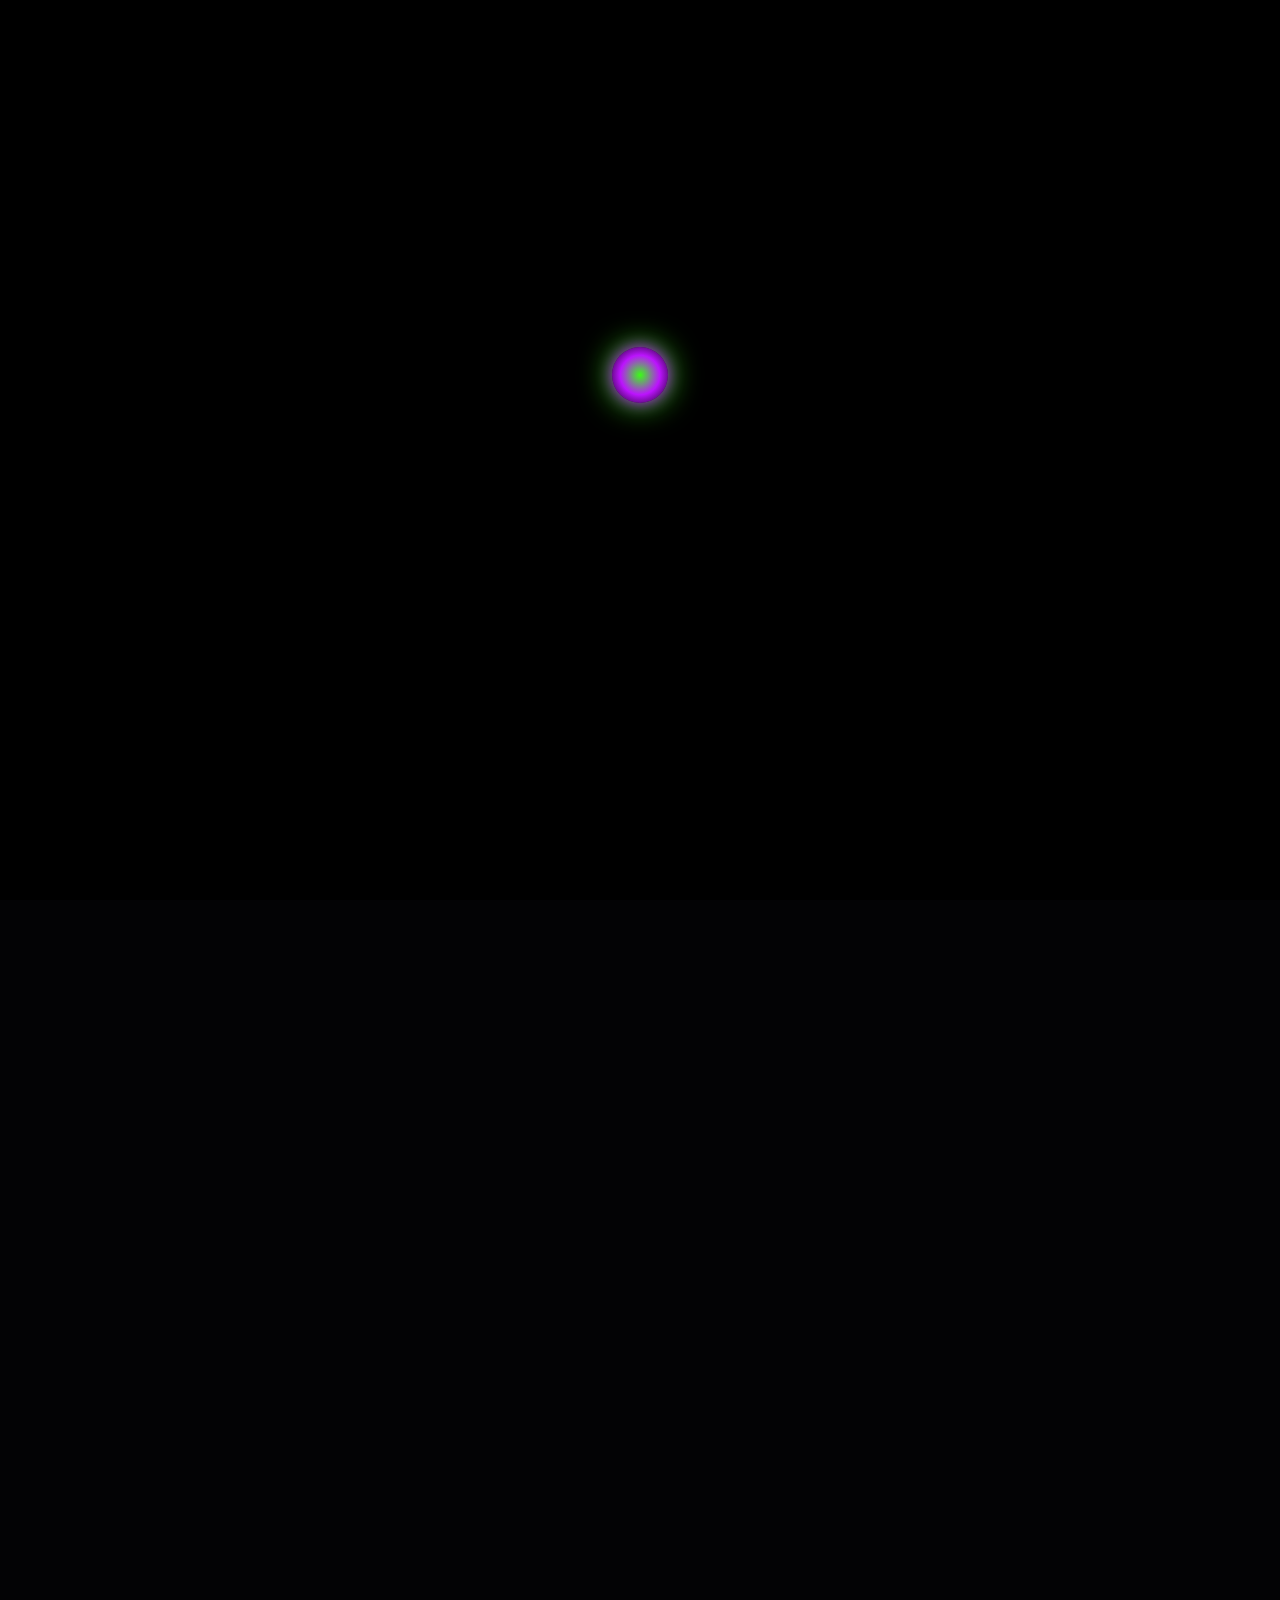
==== commit 077c5f99: "Update print statement from 'Hello' to 'Goodbye'" ====
--- a/index.html
+++ b/index.html
@@ -186,7 +186,7 @@
         }
         nav a:hover { color: #39ff14; text-shadow: 0 0 10px #39ff14; }
 
-        /* HERO / KAPAK ALANI (YENİLENMİŞ ULTRA SİBER TASARIM) */
+        /* HERO / KAPAK ALANI */
         .hero {
             height: 100vh; height: var(--app-height); display: flex; flex-direction: column; justify-content: center; align-items: center;
             position: relative; 
@@ -262,7 +262,7 @@
         }
         .close-btn { position: absolute; top: 15px; right: 20px; font-size: 40px; color: #ff4757; cursor: pointer; z-index: 10001; }
 
-        /* Aksiyon Oyunu (Siber İsyan) Ekranı */
+        /* Aksiyon Oyunu */
         canvas#actionCanvas { width: min(95vw, 750px); height: min(60vw, 450px); border: 2px solid #ff0055; background: #05050a; box-shadow: 0 0 25px rgba(255, 0, 85, 0.4); border-radius: 10px; }
         .action-hud { display: flex; justify-content: space-between; width: min(95vw, 750px); font-size: 14px; color: #39ff14; font-weight: bold; margin-bottom: 5px; }
 
@@ -289,7 +289,7 @@
         .mobile-controls { display: none; margin-top: 15px; grid-template-columns: repeat(3, 50px); gap: 8px; justify-content: center; }
         .ctrl-btn { width: 50px; height: 50px; background: #141420; border: 2px solid #39ff14; color: #fff; font-size: 20px; border-radius: 10px; display: flex; align-items: center; justify-content: center; user-select: none; }
 
-        /* XOX (Tic Tac Toe) */
+        /* XOX */
         #tictactoe-board { display: grid; grid-template-columns: repeat(3, 1fr); gap: 10px; width: min(85vw, 300px); height: min(85vw, 300px); margin-top: 15px; }
         .ttt-square { background: #141420; border: 2px solid #bc13fe; border-radius: 12px; display: flex; align-items: center; justify-content: center; font-size: clamp(32px, 10vw, 55px); font-weight: bold; cursor: pointer; user-select: none; color: #39ff14; }
 
@@ -354,7 +354,7 @@
         <a href="#magaza">🛒 Mağaza</a>
     </nav>
 
-    <div id="intro-container">
+    <div id="intro-container" onclick="closeIntroImmediately()">
         <div id="portal-element" class="portal"></div>
         <div id="characters-element" class="karakterler-alani">
             <span class="karakter" id="char1">👑</span>
@@ -536,6 +536,34 @@
         window.addEventListener('orientationchange', setAppHeight);
         setAppHeight();
 
+        // INTRO YÖNETİMİ & TAKILMA GÜVENLİĞİ
+        function closeIntroImmediately() {
+            const intro = document.getElementById('intro-container');
+            const menuBtn = document.getElementById('menu-toggle-btn');
+            if (intro) intro.style.display = 'none';
+            if (menuBtn) menuBtn.style.display = 'flex';
+        }
+
+        setTimeout(() => { 
+            const portal = document.getElementById('portal-element');
+            const chars = document.getElementById('characters-element');
+            if (portal) portal.style.transform = 'scale(0.4)'; 
+            if (chars) chars.style.display = 'block'; 
+        }, 1000);
+
+        setTimeout(() => { 
+            const portal = document.getElementById('portal-element');
+            const chars = document.getElementById('characters-element');
+            const tekkur = document.getElementById('tekkur-yazisi');
+            if (portal) portal.style.display = 'none'; 
+            if (chars) chars.style.display = 'none'; 
+            if (tekkur) tekkur.style.display = 'block'; 
+        }, 2300);
+
+        setTimeout(() => { 
+            closeIntroImmediately();
+        }, 3800);
+
         // LOCALSTORAGE VE İSTATİSTİKLER
         let gameStats = JSON.parse(localStorage.getItem('gameStats')) || { action: 0, chess: 0, tennis: 0, click: 0, memory: 0, snake: 0, conquest: 0, cup: 0, tictactoe: 0, rps: 0, brick: 0 };
         let highScores = JSON.parse(localStorage.getItem('highScores')) || { action: 0, click: "Henüz rekor yok", snake: 0, tennis: "Henüz maç yapılmadı", conquest: "Fetih başlamadı", brick: 0 };
@@ -642,7 +670,7 @@
             });
         }
 
-        /* OYUNUN TÜM KODLARINI VE MANTIĞINI CİHAZA İNDİREN MOTOR */
+        /* DOWLOAD DOSYA YÖNETİMİ */
         function triggerFileDownload(id) {
             const gameData = MAĞAZA_OYUNLARI[id];
             if (!gameData) return;
@@ -794,12 +822,7 @@
         }
         function closeGame(name) { document.getElementById('popup-' + name).style.display = 'none'; document.getElementById('menu-toggle-btn').style.display = 'flex'; }
 
-        // INTRO
-        setTimeout(() => { document.getElementById('portal-element').style.transform = 'scale(0.4)'; document.getElementById('characters-element').style.display = 'block'; }, 1000);
-        setTimeout(() => { document.getElementById('portal-element').style.display = 'none'; document.getElementById('characters-element').style.display = 'none'; document.getElementById('tekkur-yazisi').style.display = 'block'; }, 2300);
-        setTimeout(() => { document.getElementById('intro-container').style.display = 'none'; document.getElementById('menu-toggle-btn').style.display = 'flex'; }, 4000);
-
-        /* ================= AKSİYON OYUNU: SİBER İSYAN (10-20 Dk) ================= */
+        /* SİBER İSYAN OYUNU */
         let actionInterval = null;
         let actPlayer = { x: 375, y: 225, size: 16, speed: 4, hp: 100, maxHp: 100, score: 0, wave: 1 };
         let actBullets = [], actEnemies = [], actParticles = [], actKeys = {};
@@ -852,24 +875,19 @@
             actionInterval = setInterval(() => {
                 if(document.getElementById('popup-action').style.display !== 'flex') { clearInterval(actionInterval); return; }
 
-                // Oyuncu Hareketi
                 if(actKeys['ArrowLeft'] || actKeys['a'] || actKeys['A']) actPlayer.x = Math.max(actPlayer.size, actPlayer.x - actPlayer.speed);
                 if(actKeys['ArrowRight'] || actKeys['d'] || actKeys['D']) actPlayer.x = Math.min(canvas.width - actPlayer.size, actPlayer.x + actPlayer.speed);
                 if(actKeys['ArrowUp'] || actKeys['w'] || actKeys['W']) actPlayer.y = Math.max(actPlayer.size, actPlayer.y - actPlayer.speed);
                 if(actKeys['ArrowDown'] || actKeys['s'] || actKeys['S']) actPlayer.y = Math.min(canvas.height - actPlayer.size, actPlayer.y + actPlayer.speed);
 
-                // Ekran Temizliği
                 ctx.fillStyle = '#05050a';
                 ctx.fillRect(0, 0, canvas.width, canvas.height);
 
-                // Oyuncu Çizimi
                 ctx.fillStyle = '#00f2ff';
                 ctx.beginPath();
                 ctx.arc(actPlayer.x, actPlayer.y, actPlayer.size, 0, Math.PI * 2);
                 ctx.fill();
-                ctx.shadowBlur = 15; ctx.shadowColor = '#00f2ff';
-
-                // Mermiler
+
                 for(let b = actBullets.length - 1; b >= 0; b--) {
                     let bullet = actBullets[b];
                     bullet.x += bullet.dx; bullet.y += bullet.dy;
@@ -881,20 +899,17 @@
                     }
                 }
 
-                // Düşmanlar & Çarpışmalar
                 for(let e = actEnemies.length - 1; e >= 0; e--) {
                     let enemy = actEnemies[e];
                     let angle = Math.atan2(actPlayer.y - enemy.y, actPlayer.x - enemy.x);
                     enemy.x += Math.cos(angle) * enemy.speed;
                     enemy.y += Math.sin(angle) * enemy.speed;
 
-                    // Düşman Çizimi
                     ctx.fillStyle = enemy.color;
                     ctx.beginPath();
                     ctx.arc(enemy.x, enemy.y, enemy.size, 0, Math.PI * 2);
                     ctx.fill();
 
-                    // Oyuncuya Temas
                     let distToPlayer = Math.hypot(actPlayer.x - enemy.x, actPlayer.y - enemy.y);
                     if(distToPlayer < actPlayer.size + enemy.size) {
                         actPlayer.hp -= 0.5;
@@ -905,7 +920,6 @@
                         }
                     }
 
-                    // Mermi İle Düşman Teması
                     for(let b = actBullets.length - 1; b >= 0; b--) {
                         let bullet = actBullets[b];
                         let distToBullet = Math.hypot(bullet.x - enemy.x, bullet.y - enemy.y);
@@ -921,7 +935,6 @@
                     }
                 }
 
-                // Yeni Dalga Kontrolü
                 if(actEnemies.length === 0) {
                     actPlayer.wave++;
                     if(actPlayer.wave > 10) {
@@ -929,11 +942,10 @@
                         if(actPlayer.score > highScores.action) { highScores.action = actPlayer.score; saveStats(); }
                         closeGame('action'); return;
                     }
-                    actPlayer.hp = Math.min(actPlayer.maxHp, actPlayer.hp + 20); // Dalga başı can ödülü
+                    actPlayer.hp = Math.min(actPlayer.maxHp, actPlayer.hp + 20);
                     spawnWaveEnemies();
                 }
 
-                // HUD Güncelleme
                 document.getElementById('actHp').textContent = Math.ceil(actPlayer.hp);
                 document.getElementById('actWave').textContent = actPlayer.wave;
                 document.getElementById('actScore').textContent = actPlayer.score;
@@ -941,7 +953,7 @@
             }, 1000 / 60);
         }
 
-        // BARDAĞI TAŞIRMA OYUNU
+        /* BARDAĞI TAŞIRMA OYUNU */
         let waterLevel = 0, isPressing = false, cupInterval = null, cupPlayer = 1, cupGameOver = false, maxLimit = 90;
         function startCupGame() {
             waterLevel = 0; isPressing = false; cupPlayer = 1; cupGameOver = false;
@@ -991,7 +1003,7 @@
             btn.ontouchstart = (e) => { e.preventDefault(); startCupGame(); };
         }
 
-        /* OYUN 1: XOX OYUNU (TIC TAC TOE) */
+        /* XOX OYUNU */
         let tttBoard = ["","","","","","","","",""], tttTurn = "X", tttActive = true;
         function startTicTacToe() {
             tttBoard = ["","","","","","","","",""]; tttTurn = "X"; tttActive = true;
@@ -1024,7 +1036,7 @@
             return wins.some(w => tttBoard[w[0]] !== "" && tttBoard[w[0]] === tttBoard[w[1]] && tttBoard[w[1]] === tttBoard[w[2]]);
         }
 
-        /* OYUN 2: TAŞ KAĞIT MAKAS */
+        /* TAŞ KAĞIT MAKAS */
         let rpsUserScore = 0, rpsBotScore = 0;
         function resetRPS() {
             rpsUserScore = 0; rpsBotScore = 0;
@@ -1047,7 +1059,7 @@
             document.getElementById('rps-result').textContent = `Sen: ${userPick} vs Bot: ${botPick} -> ${res}`;
         }
 
-        /* OYUN 3: TUĞLA KIRMA (BRICK BREAKER) */
+        /* TUĞLA KIRMA */
         let brickInterval;
         function startBrickGame() {
             const canvas = document.getElementById('brickCanvas');
@@ -1113,7 +1125,7 @@
             }, 1000/60);
         }
 
-        // YAPAY ZEKA MOTORU
+        /* YAPAY ZEKA MOTORU */
         function sendAIMessage() {
             const input = document.getElementById('ai-input');
             const chatBox = document.getElementById('ai-chat-box');
@@ -1131,7 +1143,7 @@
             }, 300);
         }
 
-        // SATRANÇ
+        /* SATRANÇ */
         let boardState = []; let selectedSquare = null; let currentTurn = 'W';
         const WHITE_PIECES = ['♙', '♖', '♘', '♗', '♕', '♔']; const BLACK_PIECES = ['♟', '♜', '♞', '♝', '♛', '♚'];
         function buildChessBoard() {
@@ -1188,7 +1200,7 @@
             return false;
         }
 
-        // TENİS
+        /* TENİS */
         let pongInterval; let playerScore = 0, botScore = 0;
         function startTennisGame() {
             const canvas = document.getElementById('pongCanvas'); const ctx = canvas.getContext('2d');
@@ -1218,7 +1230,7 @@
         }
         function updateScores() { document.getElementById('pScore').textContent = playerScore; document.getElementById('bScore').textContent = botScore; }
 
-        // REFLEKS TESTİ
+        /* REFLEKS TESTİ */
         let reflexTime = 0, isWaiting = false;
         function handleClickBox() {
             const box = document.getElementById('click-box'); const scoreText = document.getElementById('click-score');
@@ -1232,7 +1244,7 @@
             }
         }
 
-        // HAFIZA
+        /* HAFIZA KARTLARI */
         let cards = ['🔥','🔥','⚡','⚡','👑','👑','💎','💎','🍎','🍎','🚗','🚗','🎈','🎈','👾','👾']; let choice1 = null, choice2 = null;
         function startMemoryGame() {
             const mBoard = document.getElementById('memory-board'); mBoard.innerHTML = ''; choice1 = null; choice2 = null; cards.sort(() => 0.5 - Math.random());
@@ -1243,7 +1255,7 @@
             if(!choice1) choice1 = c; else { choice2 = c; if(choice1.dataset.icon === choice2.dataset.icon) { choice1 = null; choice2 = null; } else { setTimeout(() => { choice1.textContent = ''; choice2.textContent = ''; choice1.classList.remove('flipped'); choice2.classList.remove('flipped'); choice1 = null; choice2 = null; }, 800); } }
         }
 
-        // YILAN
+        /* YILAN OYUNU */
         let snakeInterval, dx = 20, dy = 0;
         function setSnakeDir(dir) {
             if (dir === 'LEFT' && dx === 0) { dx = -20; dy = 0; }
@@ -1278,7 +1290,7 @@
             }, 150);
         }
 
-        // İMPARATORLUK FETHİ
+        /* İMPARATORLUK FETHİ */
         let cqGold, cqArmy, cqTech, cqLand, cqPlayerEmpire; let cqEnemies = [];
         function resetConquestUI() { document.getElementById('cq-setup').style.display = 'block'; document.getElementById('cq-board').style.display = 'none'; }
         function startConquestGame() {
@@ -1319,3980 +1331,4 @@
         }
     </script>
 </body>
-</html><!DOCTYPE html>
-<html lang="tr">
-<head>
-    <meta charset="UTF-8">
-    <meta name="viewport" content="width=device-width, initial-scale=1.0, maximum-scale=1.0, user-scalable=no, viewport-fit=cover">
-    <title>Oyun Sitem</title>
-    <style>
-        /* SİTE GENEL AYARLARI VE DİNAMİK VEYA MOBİL BOYUTLANDIRMA */
-        :root {
-            --app-height: 100vh;
-        }
-
-        body, html {
-            margin: 0;
-            padding: 0;
-            font-family: 'Segoe UI', -apple-system, BlinkMacSystemFont, Roboto, sans-serif;
-            background-color: #030305;
-            color: #fff;
-            scroll-behavior: smooth;
-            overflow-x: hidden;
-            width: 100%;
-            height: 100%;
-            touch-action: manipulation;
-        }
-
-        /* HAMBURGER BUTONU */
-        #menu-toggle-btn {
-            position: fixed;
-            top: 20px;
-            left: 20px;
-            width: 50px;
-            height: 50px;
-            background: rgba(15, 15, 25, 0.9);
-            border: 2px solid #bc13fe;
-            border-radius: 12px;
-            color: #fff;
-            font-size: 24px;
-            cursor: pointer;
-            display: none;
-            align-items: center;
-            justify-content: center;
-            z-index: 1000;
-            box-shadow: 0 0 15px rgba(188, 19, 254, 0.3);
-            transition: 0.3s;
-        }
-        #menu-toggle-btn:hover {
-            background: #bc13fe;
-            box-shadow: 0 0 20px #bc13fe;
-        }
-
-        /* SIDEBAR MENÜ */
-        #sidebar-menu {
-            position: fixed;
-            top: 85px;
-            left: -350px;
-            width: 320px;
-            max-width: 85vw;
-            max-height: calc(100vh - 120px);
-            background: rgba(15, 15, 25, 0.95);
-            border: 2px solid #bc13fe;
-            border-radius: 20px;
-            z-index: 999;
-            display: flex;
-            flex-direction: column;
-            align-items: center;
-            padding: 20px;
-            box-sizing: border-box;
-            transition: left 0.4s cubic-bezier(0.175, 0.885, 0.32, 1.275);
-            backdrop-filter: blur(10px);
-            box-shadow: 0 0 25px rgba(188, 19, 254, 0.3);
-        }
-        #sidebar-menu.active {
-            left: 20px;
-        }
-        .menu-items-wrapper {
-            width: 100%;
-            display: flex;
-            flex-direction: column;
-            gap: 12px;
-        }
-        .menu-btn {
-            width: 100%;
-            height: 45px;
-            border-radius: 10px;
-            background: #141420;
-            border: 1px solid rgba(255,255,255,0.1);
-            color: #fff;
-            font-size: 15px;
-            font-weight: bold;
-            cursor: pointer;
-            display: flex;
-            align-items: center;
-            justify-content: flex-start;
-            padding-left: 20px;
-            gap: 12px;
-            transition: 0.3s;
-            text-decoration: none;
-            box-sizing: border-box;
-        }
-        .menu-btn:hover {
-            background: #bc13fe;
-            box-shadow: 0 0 15px #bc13fe;
-        }
-
-        /* AI PANELİ */
-        #ai-panel {
-            width: 100%;
-            display: flex;
-            flex-direction: column;
-            margin-top: 15px;
-            border-top: 1px solid rgba(255,255,255,0.1);
-            padding-top: 15px;
-            height: 280px;
-        }
-        .ai-title {
-            font-size: 15px;
-            font-weight: bold;
-            color: #39ff14;
-            text-shadow: 0 0 8px rgba(57,255,20,0.4);
-            margin-bottom: 10px;
-            text-align: center;
-            display: flex;
-            align-items: center;
-            justify-content: center;
-            gap: 6px;
-        }
-        #ai-chat-box {
-            flex: 1;
-            background: #050508;
-            border: 1px solid #333;
-            border-radius: 8px;
-            padding: 10px;
-            overflow-y: auto;
-            font-size: 13px;
-            display: flex;
-            flex-direction: column;
-            gap: 8px;
-            margin-bottom: 8px;
-        }
-        .ai-msg { padding: 8px 12px; border-radius: 10px; max-width: 85%; word-wrap: break-word; line-height: 1.4; }
-        .ai-msg.user { background: #bc13fe; align-self: flex-end; color: #fff; border-bottom-right-radius: 2px; }
-        .ai-msg.bot { background: #1f2833; align-self: flex-start; border-left: 3px solid #39ff14; border-bottom-left-radius: 2px; }
-        .ai-input-area { display: flex; gap: 5px; }
-        #ai-input { flex: 1; background: #141420; border: 1px solid #444; border-radius: 6px; color: #fff; padding: 8px; font-size: 13px; }
-        #ai-input:focus { outline: none; border-color: #39ff14; }
-        .ai-send-btn { background: #39ff14; color: #000; border: none; padding: 0 14px; border-radius: 6px; cursor: pointer; font-weight: bold; transition: 0.2s; }
-
-        /* INTRO */
-        #intro-container {
-            position: fixed;
-            top: 0; left: 0; width: 100vw; height: 100vh; height: var(--app-height);
-            background-color: #000; z-index: 9999;
-            display: flex; justify-content: center; align-items: center; flex-direction: column;
-        }
-        .portal {
-            width: 140px; height: 140px; border-radius: 50%;
-            background: radial-gradient(circle, #39ff14, #bc13fe, transparent);
-            box-shadow: 0 0 40px #bc13fe, 0 0 80px #39ff14;
-            animation: rotatePortal 2s linear infinite, pulsePortal 1.5s ease-in-out infinite alternate;
-        }
-        @keyframes rotatePortal { 100% { transform: rotate(360deg); } }
-        @keyframes pulsePortal { 0% { transform: scale(0.9); } 100% { transform: scale(1.1); } }
-
-        .karakterler-alani { display: none; position: relative; width: 300px; height: 150px; }
-        .karakter { font-size: 60px; position: absolute; bottom: 0; animation: pullIntoPortal 1.5s forwards ease-in; }
-        #char1 { left: 20px; animation-delay: 0.2s; }
-        #char2 { left: 120px; animation-delay: 0.5s; }
-        #char3 { right: 20px; animation-delay: 0.8s; }
-        @keyframes pullIntoPortal { 0% { transform: scale(1) translateY(0); opacity: 1; } 100% { transform: scale(0) translateY(-120px); opacity: 0; filter: blur(5px); } }
-
-        #tekkur-yazisi {
-            display: none; font-size: 24px; color: #39ff14; text-shadow: 0 0 15px #39ff14;
-            text-align: center; padding: 20px; max-width: 650px; animation: fadeIn 1.5s forwards;
-        }
-        @keyframes fadeIn { from { opacity: 0; transform: scale(0.9); } to { opacity: 1; transform: scale(1); } }
-
-        /* NAVİGASYON BAR */
-        nav {
-            position: fixed; top: 0; left: 0; width: 100%; padding: 15px 25px;
-            display: flex; justify-content: flex-end; gap: 20px; box-sizing: border-box;
-            z-index: 100; backdrop-filter: blur(5px); background: rgba(3, 3, 5, 0.5);
-        }
-        nav a {
-            color: #fff; text-decoration: none; font-weight: bold; font-size: 16px;
-            letter-spacing: 1px; transition: 0.3s; text-transform: uppercase;
-        }
-        nav a:hover { color: #39ff14; text-shadow: 0 0 10px #39ff14; }
-
-        /* HERO / KAPAK ALANI (YENİLENMİŞ ULTRA SİBER TASARIM) */
-        .hero {
-            height: 100vh; height: var(--app-height); display: flex; flex-direction: column; justify-content: center; align-items: center;
-            position: relative; 
-            background: linear-gradient(180deg, rgba(3, 3, 5, 0.4) 0%, rgba(3, 3, 5, 0.95) 100%), 
-                        radial-gradient(circle at 50% 30%, rgba(188, 19, 254, 0.35), transparent 70%),
-                        radial-gradient(circle at 80% 80%, rgba(57, 255, 20, 0.2), transparent 50%),
-                        url('https://images.unsplash.com/photo-1542751371-adc38448a05e?q=80&w=1920&auto=format&fit=crop') center/cover no-repeat;
-            overflow: hidden; text-align: center; padding: 0 20px; box-sizing: border-box;
-        }
-        .hero::before {
-            content: ''; position: absolute; top:0; left:0; width:100%; height:100%;
-            background: repeating-linear-gradient(0deg, rgba(0,0,0,0.15), rgba(0,0,0,0.15) 1px, transparent 1px, transparent 2px);
-            pointer-events: none; z-index: 1;
-        }
-        .hero-content { position: relative; z-index: 2; }
-        .hero h1 { 
-            font-size: clamp(42px, 9vw, 95px); font-weight: 900; margin: 0; color: #fff; text-transform: uppercase; letter-spacing: 5px;
-            background: linear-gradient(to bottom, #ffffff 30%, #bc13fe 80%, #39ff14 100%); -webkit-background-clip: text; -webkit-text-fill-color: transparent;
-            filter: drop-shadow(0 0 30px rgba(188, 19, 254, 0.8));
-        }
-        .hero p { color: #39ff14; font-size: clamp(16px, 3.5vw, 26px); font-weight: 700; letter-spacing: 3px; margin-top: 15px; text-transform: uppercase; text-shadow: 0 0 12px rgba(57,255,20,0.6); }
-        .explore-btn {
-            margin-top: 35px; padding: 16px 40px; font-size: 18px; font-weight: 800; background: rgba(188, 19, 254, 0.2); color: #fff; border: 2px solid #39ff14;
-            border-radius: 50px; cursor: pointer; transition: all 0.4s ease; text-decoration: none; display: inline-block;
-            box-shadow: 0 0 25px rgba(57, 255, 20, 0.5); text-transform: uppercase; backdrop-filter: blur(5px);
-        }
-        .explore-btn:hover { background: #39ff14; color: #000; box-shadow: 0 0 35px #39ff14; transform: translateY(-3px); }
-
-        /* KAPSAYICILAR VE KARTLAR */
-        .container { padding: 60px 15px; text-align: center; position: relative; }
-        .container h2 {
-            font-size: clamp(28px, 5vw, 48px); font-weight: 800; color: #fff; text-transform: uppercase;
-            background: linear-gradient(to right, #bc13fe, #39ff14); -webkit-background-clip: text; -webkit-text-fill-color: transparent; margin-bottom: 40px;
-        }
-        .games-grid { display: flex; flex-wrap: wrap; justify-content: center; gap: 20px; }
-        
-        .game-card {
-            background: rgba(15, 15, 25, 0.7); border: 2px solid rgba(188, 19, 254, 0.3); border-radius: 20px; padding: 25px; width: 240px;
-            transition: all 0.3s ease; backdrop-filter: blur(10px); display: flex; flex-direction: column; align-items: center;
-        }
-        .game-card:hover { transform: translateY(-5px); border-color: #39ff14; box-shadow: 0 0 20px rgba(57,255,20,0.3); }
-        .game-logo {
-            width: 90px; height: 90px; background: #141420; border-radius: 50%; margin: 0 auto 15px auto;
-            display: flex; justify-content: center; align-items: center; font-size: 45px;
-            border: 2px solid #bc13fe; box-shadow: 0 0 15px rgba(188, 19, 254, 0.4);
-        }
-        .game-card h3 { color: #fff; font-size: 22px; font-weight: 700; margin: 10px 0; }
-        .game-card p { color: #b0b0bc; font-size: 14px; line-height: 1.4; height: 60px; overflow: hidden; margin-bottom: 15px; }
-
-        .game-btn {
-            background: linear-gradient(135deg, #bc13fe, #8a06c4); color: #fff; border: none; padding: 12px 25px; border-radius: 12px;
-            cursor: pointer; font-weight: bold; font-size: 15px; width: 100%; text-transform: uppercase; transition: 0.3s;
-        }
-        .game-btn:hover { background: linear-gradient(135deg, #39ff14, #22b802); color: #000; box-shadow: 0 0 15px #39ff14; }
-
-        .store-btn-wrapper { display: flex; flex-direction: column; gap: 8px; width: 100%; }
-        .store-btn {
-            background: linear-gradient(135deg, #00f2ff, #0072ff); color: #fff; border: none; padding: 12px 20px; border-radius: 12px;
-            cursor: pointer; font-weight: bold; font-size: 13px; width: 100%; text-transform: uppercase; transition: 0.3s;
-        }
-        .store-btn:disabled { background: #141420; border: 1px solid #333; color: #555; cursor: not-allowed; }
-        .reload-btn {
-            background: transparent; border: 2px solid #ff9f43; color: #ff9f43; padding: 8px; border-radius: 12px;
-            cursor: pointer; font-weight: bold; font-size: 12px; text-transform: uppercase; width: 100%; box-sizing: border-box;
-        }
-
-        /* DİNAMİK TAM EKRAN OYUN POPUPLARI */
-        .game-popup {
-            position: fixed; top: 0; left: 0; width: 100vw; height: 100vh; height: var(--app-height);
-            background: rgba(2, 2, 5, 0.98); display: none; flex-direction: column;
-            align-items: center; justify-content: center; z-index: 10000; backdrop-filter: blur(15px);
-            padding: 10px; box-sizing: border-box; overflow: hidden;
-        }
-        .close-btn { position: absolute; top: 15px; right: 20px; font-size: 40px; color: #ff4757; cursor: pointer; z-index: 10001; }
-
-        /* Aksiyon Oyunu (Siber İsyan) Ekranı */
-        canvas#actionCanvas { width: min(95vw, 750px); height: min(60vw, 450px); border: 2px solid #ff0055; background: #05050a; box-shadow: 0 0 25px rgba(255, 0, 85, 0.4); border-radius: 10px; }
-        .action-hud { display: flex; justify-content: space-between; width: min(95vw, 750px); font-size: 14px; color: #39ff14; font-weight: bold; margin-bottom: 5px; }
-
-        /* Satranç */
-        #chess-board { display: grid; grid-template-columns: repeat(8, 1fr); grid-template-rows: repeat(8, 1fr); width: min(85vw, 380px); height: min(85vw, 380px); border: 4px solid #bc13fe; box-shadow: 0 0 20px rgba(188, 19, 254, 0.4); }
-        .square { display: flex; align-items: center; justify-content: center; font-size: clamp(20px, 6vw, 32px); cursor: pointer; user-select: none; }
-        .white { background-color: #f0d9b5; color: #000; }
-        .black { background-color: #b58863; color: #000; }
-        .selected { background-color: #39ff14 !important; }
-
-        /* Tenis */
-        canvas#pongCanvas { width: min(92vw, 650px); height: min(50vw, 350px); border: 2px solid #39ff14; background: #000; max-height: 60vh; }
-
-        /* Hız Testi */
-        #click-box { width: min(80vw, 280px); height: min(80vw, 280px); border: 4px solid #bc13fe; display: flex; align-items: center; justify-content: center; font-size: 24px; font-weight: bold; cursor: pointer; border-radius: 20px; user-select: none; }
-
-        /* Hafıza */
-        #memory-board { display: grid; grid-template-columns: repeat(4, 1fr); gap: 8px; width: min(85vw, 320px); }
-        .card { width: 100%; aspect-ratio: 1; background: #bc13fe; display: flex; align-items: center; justify-content: center; font-size: clamp(20px, 6vw, 30px); border-radius: 10px; cursor: pointer; }
-        .card.flipped { background: #141420; border: 2px solid #39ff14; }
-
-        /* Yılan */
-        canvas#snakeCanvas { width: min(85vw, 360px); height: min(85vw, 360px); border: 3px solid #ff9f43; background: #0d0d13; }
-        .mobile-controls { display: none; margin-top: 15px; grid-template-columns: repeat(3, 50px); gap: 8px; justify-content: center; }
-        .ctrl-btn { width: 50px; height: 50px; background: #141420; border: 2px solid #39ff14; color: #fff; font-size: 20px; border-radius: 10px; display: flex; align-items: center; justify-content: center; user-select: none; }
-
-        /* XOX (Tic Tac Toe) */
-        #tictactoe-board { display: grid; grid-template-columns: repeat(3, 1fr); gap: 10px; width: min(85vw, 300px); height: min(85vw, 300px); margin-top: 15px; }
-        .ttt-square { background: #141420; border: 2px solid #bc13fe; border-radius: 12px; display: flex; align-items: center; justify-content: center; font-size: clamp(32px, 10vw, 55px); font-weight: bold; cursor: pointer; user-select: none; color: #39ff14; }
-
-        /* Taş Kağıt Makas */
-        .rps-options { display: flex; gap: 15px; margin-top: 20px; flex-wrap: wrap; justify-content: center; }
-        .rps-btn { width: min(25vw, 90px); height: min(25vw, 90px); background: #141420; border: 2px solid #00f2ff; border-radius: 50%; font-size: 35px; cursor: pointer; display: flex; align-items: center; justify-content: center; transition: 0.2s; }
-        .rps-btn:active { transform: scale(0.9); }
-
-        /* Tuğla Kırma */
-        canvas#brickCanvas { width: min(92vw, 500px); height: min(70vw, 380px); border: 2px solid #bc13fe; background: #050508; border-radius: 10px; }
-
-        /* İmparatorluk Fethi */
-        .conquest-container { width: min(95vw, 650px); max-height: 85vh; overflow-y: auto; background: #1f2833; border: 2px solid #00f2ff; border-radius: 16px; padding: 15px; box-sizing: border-box; }
-        .cq-select, .cq-btn { padding: 8px 14px; font-size: 14px; font-weight: bold; background: #00f2ff; color: #000; border: none; border-radius: 8px; cursor: pointer; margin: 3px; }
-        .cq-dashboard { display: grid; grid-template-columns: repeat(2, 1fr); gap: 8px; margin: 10px 0; }
-        .cq-card { background: #0b0c10; padding: 8px; border-radius: 8px; border-left: 3px solid #00f2ff; text-align: center; }
-        .cq-card h4 { margin: 0; font-size: 11px; color: #bc13fe; }
-        .cq-card p { margin: 0; font-size: 14px; font-weight: bold; }
-        .cq-row { display: flex; justify-content: space-between; align-items: center; background: #141420; padding: 8px 12px; border-radius: 8px; margin-bottom: 6px; }
-        .cq-log { background: #000; border: 1px solid #333; height: 80px; overflow-y: auto; padding: 8px; border-radius: 8px; font-family: monospace; font-size: 11px; color: #39ff14; }
-
-        /* ADMİN PANELİ */
-        #popup-admin {
-            background: rgba(10, 10, 15, 0.98); border: 3px solid #39ff14; width: min(90vw, 550px);
-            max-height: 85vh; border-radius: 20px; padding: 20px; box-sizing: border-box; overflow-y: auto; margin: auto;
-        }
-        .admin-table { width: 100%; border-collapse: collapse; margin-top: 10px; font-size: 13px; }
-        .admin-table th, .admin-table td { border: 1px solid rgba(255,255,255,0.1); padding: 8px; text-align: left; }
-        .admin-table th { background: #141420; color: #39ff14; }
-        .admin-btn-clear { background: #ff4757; color: white; border: none; padding: 10px; border-radius: 8px; cursor: pointer; font-weight: bold; margin-top: 15px; width: 100%; }
-
-        @media (max-width: 768px) {
-            .mobile-controls { display: grid; }
-            .cq-dashboard { grid-template-columns: repeat(2, 1fr); }
-        }
-    </style>
-</head>
-<body>
-
-    <button id="menu-toggle-btn" onclick="toggleSidebarMenu()">☰</button>
-
-    <div id="sidebar-menu">
-        <div class="menu-items-wrapper">
-            <a href="#oyunlar" class="menu-btn" onclick="closeSidebarMenu()">🎮 Yüklü Oyunlar</a>
-            <a href="#magaza" class="menu-btn" onclick="closeSidebarMenu()">🛒 Oyun Mağazası</a>
-        </div>
-        
-        <div id="ai-panel">
-            <div class="ai-title">✨ Smart AI Pro</div>
-            <div id="ai-chat-box">
-                <div class="ai-msg bot">Selam! Mobil veya PC fark etmeksizin tüm oyunlar cihazına indirilebilir ve çevrimdışı oynanabilir.</div>
-            </div>
-            <div class="ai-input-area">
-                <input type="text" id="ai-input" placeholder="Yapay zekaya yaz..." onkeydown="if(event.key==='Enter') sendAIMessage()">
-                <button class="ai-send-btn" onclick="sendAIMessage()">Gönder</button>
-            </div>
-        </div>
-    </div>
-
-    <nav>
-        <a href="#oyunlar">Ana Ekran</a>
-        <a href="#magaza">🛒 Mağaza</a>
-    </nav>
-
-    <div id="intro-container">
-        <div id="portal-element" class="portal"></div>
-        <div id="characters-element" class="karakterler-alani">
-            <span class="karakter" id="char1">👑</span>
-            <span class="karakter" id="char2">🎾</span>
-            <span class="karakter" id="char3">🎯</span>
-        </div>
-        <div id="tekkur-yazisi">Ayhan abime siteyi yaptığımda bana destek olduğu için teşekkür ederim ❤️</div>
-    </div>
-
-    <section class="hero">
-        <div class="hero-content">
-            <h1>Oyun Sitem</h1>
-            <p>Geleceğin Oyun Dünyası</p>
-            <a href="#oyunlar" class="explore-btn">Oyunları Keşfet</a>
-        </div>
-    </section>
-
-    <div class="container" id="oyunlar">
-        <h2>Yüklü Oyunlarım</h2>
-        <div class="games-grid" id="main-games-area"></div>
-    </div>
-
-    <div class="container" id="magaza">
-        <h2>Oyun Mağazası</h2>
-        <div class="games-grid" id="store-games-area"></div>
-    </div>
-
-    <div id="popup-action" class="game-popup">
-        <span class="close-btn" onclick="closeGame('action')">&times;</span>
-        <h2 style="color: #ff0055; margin: 5px;">🤖 Siber İsyan (10-20 Dk Aksiyon)</h2>
-        <div class="action-hud">
-            <span>CAN: <span id="actHp" style="color:#ff4757">100</span></span>
-            <span>DALGA: <span id="actWave" style="color:#39ff14">1</span>/10</span>
-            <span>SKOR: <span id="actScore" style="color:#00f2ff">0</span></span>
-        </div>
-        <canvas id="actionCanvas" width="750" height="450"></canvas>
-        <div class="mobile-controls">
-            <div></div><div class="ctrl-btn" onclick="setActionDir('UP')">▲</div><div></div>
-            <div class="ctrl-btn" onclick="setActionDir('LEFT')">◄</div><div class="ctrl-btn" onclick="setActionDir('DOWN')">▼</div><div class="ctrl-btn" onclick="setActionDir('RIGHT')">►</div>
-        </div>
-    </div>
-
-    <div id="popup-chess" class="game-popup">
-        <span class="close-btn" onclick="closeGame('chess')">&times;</span>
-        <h2 style="color: #bc13fe; margin: 5px;">Satranç</h2>
-        <div id="chess-status" style="color: #ff4757; font-size: 18px; font-weight: bold; min-height: 25px;"></div>
-        <div id="chess-board"></div>
-    </div>
-
-    <div id="popup-tennis" class="game-popup">
-        <span class="close-btn" onclick="closeGame('tennis')">&times;</span>
-        <h2 style="color: #39ff14; margin: 5px;">Tenis</h2>
-        <div style="font-size: 20px; margin-bottom: 10px;">Siz: <span id="pScore">0</span> | Bot: <span id="bScore">0</span></div>
-        <canvas id="pongCanvas" width="700" height="400"></canvas>
-    </div>
-
-    <div id="popup-click" class="game-popup">
-        <span class="close-btn" onclick="closeGame('click')">&times;</span>
-        <h2>Hız Testi</h2>
-        <div id="click-box" onclick="handleClickBox()">TIKLA BAŞLA</div>
-        <p id="click-score" style="font-size: 20px; color: #39ff14; margin-top: 15px;"></p>
-    </div>
-
-    <div id="popup-memory" class="game-popup">
-        <span class="close-btn" onclick="closeGame('memory')">&times;</span>
-        <h2 style="margin-bottom: 15px;">Hafıza Kartları</h2>
-        <div id="memory-board"></div>
-    </div>
-
-    <div id="popup-snake" class="game-popup">
-        <span class="close-btn" onclick="closeGame('snake')">&times;</span>
-        <h2 style="margin: 5px;">Yılan Oyunu</h2>
-        <div style="font-size: 18px; margin-bottom: 5px;">Skor: <span id="sScore">0</span></div>
-        <canvas id="snakeCanvas" width="400" height="400"></canvas>
-        <div class="mobile-controls">
-            <div></div><div class="ctrl-btn" onclick="setSnakeDir('UP')">▲</div><div></div>
-            <div class="ctrl-btn" onclick="setSnakeDir('LEFT')">◄</div><div class="ctrl-btn" onclick="setSnakeDir('DOWN')">▼</div><div class="ctrl-btn" onclick="setSnakeDir('RIGHT')">►</div>
-        </div>
-    </div>
-
-    <div id="popup-cup" class="game-popup">
-        <span class="close-btn" onclick="closeGame('cup')">&times;</span>
-        <h2 style="color: #3498db; margin: 5px;">Bardağı Taşırma!</h2>
-        <p style="color: #aaa; margin-top: 0; margin-bottom: 15px; font-size: 13px;">Basılı tutarak bardağı doldur. Suyu taşıran kaybeder!</p>
-        
-        <div id="cup-container" style="position: relative; width: min(40vw, 150px); height: min(60vw, 220px); border: 5px solid #fff; border-top: none; border-bottom-left-radius: 20px; border-bottom-right-radius: 20px; background-color: #141420; overflow: hidden; margin: 0 auto 15px auto;">
-            <div id="cup-water" style="position: absolute; bottom: 0; width: 100%; height: 0%; background-color: #3498db; transition: height 0.1s ease;"></div>
-        </div>
-
-        <button id="cup-fill-btn" class="game-btn" style="width: auto; padding: 12px 30px; background: linear-gradient(135deg, #3498db, #2980b9);">Su Doldur (Basılı Tut)</button>
-        <div id="cup-status" style="margin-top: 15px; font-size: 18px; font-weight: bold; color: #fff; min-height: 30px;">Sıra: Oyuncu 1</div>
-    </div>
-
-    <div id="popup-tictactoe" class="game-popup">
-        <span class="close-btn" onclick="closeGame('tictactoe')">&times;</span>
-        <h2 style="color: #bc13fe; margin: 5px;">XOX (Tic Tac Toe)</h2>
-        <div id="ttt-status" style="color: #39ff14; font-size: 18px; font-weight: bold; margin-bottom: 10px;">Sıra: X</div>
-        <div id="tictactoe-board"></div>
-        <button class="game-btn" style="margin-top: 15px; width: auto; padding: 8px 20px;" onclick="startTicTacToe()">Yeniden Başlat</button>
-    </div>
-
-    <div id="popup-rps" class="game-popup">
-        <span class="close-btn" onclick="closeGame('rps')">&times;</span>
-        <h2 style="color: #00f2ff; margin: 5px;">Taş Kağıt Makas</h2>
-        <div style="font-size: 18px; margin: 10px 0;">Siz: <span id="rpsUserScore">0</span> | Bot: <span id="rpsBotScore">0</span></div>
-        <div id="rps-result" style="font-size: 20px; font-weight: bold; min-height: 30px; color: #39ff14; margin-bottom: 15px;">Hamleni Seç!</div>
-        <div class="rps-options">
-            <button class="rps-btn" onclick="playRPS('🪨')">🪨</button>
-            <button class="rps-btn" onclick="playRPS('📄')">📄</button>
-            <button class="rps-btn" onclick="playRPS('✂️')">✂️</button>
-        </div>
-    </div>
-
-    <div id="popup-brick" class="game-popup">
-        <span class="close-btn" onclick="closeGame('brick')">&times;</span>
-        <h2 style="color: #bc13fe; margin: 5px;">Tuğla Kırma</h2>
-        <div style="font-size: 18px; margin-bottom: 5px;">Skor: <span id="brickScore">0</span></div>
-        <canvas id="brickCanvas" width="500" height="380"></canvas>
-    </div>
-
-    <div id="popup-conquest" class="game-popup">
-        <span class="close-btn" onclick="closeGame('conquest')">&times;</span>
-        <div class="conquest-container">
-            <h3 style="color:#00f2ff; text-align:center; margin-top:0;">⚔️ İMPARATORLUK FETHİ</h3>
-            <div id="cq-setup" class="cq-setup-screen" style="text-align: center;">
-                <p>İmparatorluğunu Seç:</p>
-                <select id="cq-empire-select" class="cq-select">
-                    <option value="Valoria">Valoria Krallığı (Ekonomi)</option>
-                    <option value="Shadowfang">Shadowfang Klanı (Askeri)</option>
-                    <option value="Aethelgard">Aethelgard Düzeni (Teknoloji)</option>
-                </select><br><br>
-                <button class="cq-btn" onclick="startConquestGame()">Savaşı Başlat</button>
-            </div>
-            <div id="cq-board" style="display:none;">
-                <h4 id="cq-player-title" style="text-align:center; color:#39ff14; margin:5px 0;"></h4>
-                <div class="cq-dashboard">
-                    <div class="cq-card"><h4>Toprak</h4><p id="cq-land">%15</p></div>
-                    <div class="cq-card"><h4>Hazine</h4><p id="cq-gold">500 💰</p></div>
-                    <div class="cq-card"><h4>Ordu</h4><p id="cq-army">100 ⚔️</p></div>
-                    <div class="cq-card"><h4>Teknoloji</h4><p id="cq-tech">T1 🔬</p></div>
-                </div>
-                <div style="display:flex; justify-content:center; gap:4px; margin-bottom:10px; flex-wrap:wrap;">
-                    <button class="cq-btn" onclick="cqRecruit()">Ordu (-100💰)</button>
-                    <button class="cq-btn" onclick="cqUpgrade()">Geliş (-300💰)</button>
-                    <button class="cq-btn" onclick="cqTax()">Vergi Al 💰</button>
-                </div>
-                <div id="cq-enemies"></div>
-                <div class="cq-log" id="cq-log-box">> Emirlerinizi bekliyoruz...</div>
-            </div>
-        </div>
-    </div>
-
-    <div id="popup-admin" class="game-popup">
-        <span class="close-btn" onclick="closeAdminPanel()">&times;</span>
-        <h2 style="color: #39ff14; margin-bottom: 5px;">📊 Yönetim Paneli</h2>
-        <p style="color: #aaa; font-size: 12px; margin-top: 0;">#admin erişimi sağlandı.</p>
-        
-        <h3 style="color: #bc13fe; text-align: left; margin-top: 15px;">📈 Oynanma Sayıları</h3>
-        <table class="admin-table">
-            <thead><tr><th>Oyun Adı</th><th>Oynanma</th></tr></thead>
-            <tbody id="admin-clicks-tbody"></tbody>
-        </table>
-
-        <h3 style="color: #00f2ff; text-align: left; margin-top: 15px;">🏆 Rekorlar</h3>
-        <table class="admin-table">
-            <thead><tr><th>Oyun</th><th>En İyi Skor</th></tr></thead>
-            <tbody id="admin-scores-tbody"></tbody>
-        </table>
-
-        <button class="admin-btn-clear" onclick="clearAdminData()">İstatistikleri Sıfırla 🗑️</button>
-    </div>
-
-    <script>
-        // İOS VE MOBİL EKRAN YÜKSEKLİK UYARLAMA SİSTEMİ
-        function setAppHeight() {
-            document.documentElement.style.setProperty('--app-height', `${window.innerHeight}px`);
-        }
-        window.addEventListener('resize', setAppHeight);
-        window.addEventListener('orientationchange', setAppHeight);
-        setAppHeight();
-
-        // LOCALSTORAGE VE İSTATİSTİKLER
-        let gameStats = JSON.parse(localStorage.getItem('gameStats')) || { action: 0, chess: 0, tennis: 0, click: 0, memory: 0, snake: 0, conquest: 0, cup: 0, tictactoe: 0, rps: 0, brick: 0 };
-        let highScores = JSON.parse(localStorage.getItem('highScores')) || { action: 0, click: "Henüz rekor yok", snake: 0, tennis: "Henüz maç yapılmadı", conquest: "Fetih başlamadı", brick: 0 };
-
-        function saveStats() {
-            localStorage.setItem('gameStats', JSON.stringify(gameStats));
-            localStorage.setItem('highScores', JSON.stringify(highScores));
-        }
-
-        function checkAdminHash() { if (window.location.hash === '#admin') openAdminPanel(); }
-        window.addEventListener('hashchange', checkAdminHash);
-        window.addEventListener('load', checkAdminHash);
-
-        function openAdminPanel() {
-            document.getElementById('menu-toggle-btn').style.display = 'none';
-            closeSidebarMenu();
-            document.getElementById('admin-clicks-tbody').innerHTML = `
-                <tr><td>🤖 Siber İsyan</td><td><b>${gameStats.action || 0}</b></td></tr>
-                <tr><td>👑 Satranç</td><td><b>${gameStats.chess || 0}</b></td></tr>
-                <tr><td>🎾 Tenis</td><td><b>${gameStats.tennis || 0}</b></td></tr>
-                <tr><td>🎯 Hız Testi</td><td><b>${gameStats.click || 0}</b></td></tr>
-                <tr><td>🧠 Hafıza Kartları</td><td><b>${gameStats.memory || 0}</b></td></tr>
-                <tr><td>🐍 Yılan Oyunu</td><td><b>${gameStats.snake || 0}</b></td></tr>
-                <tr><td>💧 Bardağı Taşırma</td><td><b>${gameStats.cup || 0}</b></td></tr>
-                <tr><td>❌ XOX Oyunu</td><td><b>${gameStats.tictactoe || 0}</b></td></tr>
-                <tr><td>✂️ Taş Kağıt Makas</td><td><b>${gameStats.rps || 0}</b></td></tr>
-                <tr><td>🧱 Tuğla Kırma</td><td><b>${gameStats.brick || 0}</b></td></tr>
-                <tr><td>⚔️ İmparatorluk Fethi</td><td><b>${gameStats.conquest || 0}</b></td></tr>
-            `;
-            document.getElementById('admin-scores-tbody').innerHTML = `
-                <tr><td>🤖 Siber İsyan Rekor</td><td><b>${highScores.action || 0}</b></td></tr>
-                <tr><td>🎯 Hız Testi</td><td><b>${highScores.click}</b></td></tr>
-                <tr><td>🐍 Yılan Rekoru</td><td><b>${highScores.snake}</b></td></tr>
-                <tr><td>🧱 Tuğla Rekoru</td><td><b>${highScores.brick || 0}</b></td></tr>
-                <tr><td>🎾 Son Tenis</td><td><b>${highScores.tennis}</b></td></tr>
-                <tr><td>⚔️ Fetih Durumu</td><td><b>${highScores.conquest}</b></td></tr>
-            `;
-            document.getElementById('popup-admin').style.display = 'flex';
-        }
-
-        function closeAdminPanel() {
-            document.getElementById('popup-admin').style.display = 'none';
-            document.getElementById('menu-toggle-btn').style.display = 'flex';
-            window.location.hash = ''; 
-        }
-
-        function clearAdminData() {
-            if(confirm("Tüm veriler sıfırlansın mı?")) {
-                gameStats = { action: 0, chess: 0, tennis: 0, click: 0, memory: 0, snake: 0, conquest: 0, cup: 0, tictactoe: 0, rps: 0, brick: 0 };
-                highScores = { action: 0, click: "Henüz rekor yok", snake: 0, tennis: "Henüz maç yapılmadı", conquest: "Fetih başlamadı", brick: 0 };
-                saveStats(); openAdminPanel();
-            }
-        }
-
-        function toggleSidebarMenu() { document.getElementById('sidebar-menu').classList.toggle('active'); }
-        function closeSidebarMenu() { document.getElementById('sidebar-menu').classList.remove('active'); }
-
-        const SABIT_OYUNLAR = {
-            action: { id: 'action', logo: '🤖', title: 'Siber İsyan', desc: '10-20 Dk süren aksiyon dolu dalga tabanlı savaş simülasyonu.' },
-            chess: { id: 'chess', logo: '👑', title: 'Satranç', desc: 'Mobil/PC destekli akıllı satranç.' },
-            tennis: { id: 'tennis', logo: '🎾', title: 'Tenis', desc: 'Refleks tabanlı klasik pong oyunu.' },
-            click: { id: 'click', logo: '🎯', title: 'Hız Testi', desc: 'Doğru renge basarak hız rekorunu kır.' },
-            memory: { id: 'memory', logo: '🧠', title: 'Hafıza', desc: 'Kartları eşleştir zihnini test et.' },
-            snake: { id: 'snake', logo: '🐍', title: 'Yılan Oyunu', desc: 'Yemleri ye, kuyruğuna çarpmadan büyüyün.' },
-            cup: { id: 'cup', logo: '💧', title: 'Bardağı Taşırma', desc: 'Suyu dikkatli doldur, taşıran oyuncu kaybeder!' },
-            tictactoe: { id: 'tictactoe', logo: '❌', title: 'XOX Oyunu', desc: 'Arkadaşınla veya botla XOX oyna!' },
-            rps: { id: 'rps', logo: '✂️', title: 'Taş Kağıt Makas', desc: 'Bilgisayara karşı hamleni yap ve kazan!' },
-            brick: { id: 'brick', logo: '🧱', title: 'Tuğla Kırma', desc: 'Topu düşürmeden tüm tuğlaları yok et!' }
-        };
-
-        const MAĞAZA_OYUNLARI = { 
-            conquest: { 
-                id: 'conquest', 
-                logo: '⚔️', 
-                title: 'İmparatorluk Fethi', 
-                desc: 'Cihaza dosya olarak inen tam sürümlü stratejik fetih ve yönetim simülasyonu.' 
-            } 
-        };
-
-        let magazadanYuklenenler = JSON.parse(localStorage.getItem('magazadanYuklenenler')) || [];
-
-        function updateUIVisuals() {
-            const mainArea = document.getElementById('main-games-area');
-            const storeArea = document.getElementById('store-games-area');
-            mainArea.innerHTML = '';
-            Object.keys(SABIT_OYUNLAR).forEach(id => {
-                let g = SABIT_OYUNLAR[id];
-                mainArea.innerHTML += `<div class="game-card"><div class="game-logo">${g.logo}</div><h3>${g.title}</h3><p>${g.desc}</p><button class="game-btn" onclick="openGame('${g.id}')">Oyna</button></div>`;
-            });
-            magazadanYuklenenler.forEach(id => {
-                let g = MAĞAZA_OYUNLARI[id];
-                if(g) mainArea.innerHTML += `<div class="game-card"><div class="game-logo">${g.logo}</div><h3>${g.title}</h3><p>${g.desc}</p><button class="game-btn" onclick="openGame('${g.id}')">Oyna</button></div>`;
-            });
-
-            storeArea.innerHTML = '';
-            Object.keys(MAĞAZA_OYUNLARI).forEach(id => {
-                let g = MAĞAZA_OYUNLARI[id];
-                let isIns = magazadanYuklenenler.includes(id);
-                let btn = isIns 
-                    ? `<div class="store-btn-wrapper"><button class="store-btn" disabled>Yüklendi ✓</button><button class="reload-btn" onclick="triggerFileDownload('${id}')">🔄 Cihaza Tekrar İndir</button></div>` 
-                    : `<button class="store-btn" onclick="installAndDownload('${id}')">Cihaza İndir</button>`;
-                
-                storeArea.innerHTML += `<div class="game-card" style="border-color:#00f2ff;"><div class="game-logo" style="border-color:#00f2ff;">${g.logo}</div><h3>${g.title}</h3><p>${g.desc}</p>${btn}</div>`;
-            });
-        }
-
-        /* OYUNUN TÜM KODLARINI VE MANTIĞINI CİHAZA İNDİREN MOTOR */
-        function triggerFileDownload(id) {
-            const gameData = MAĞAZA_OYUNLARI[id];
-            if (!gameData) return;
-
-            const fileHTMLContent = `<!DOCTYPE html>
-<html lang="tr">
-<head>
-    <meta charset="UTF-8">
-    <meta name="viewport" content="width=device-width, initial-scale=1.0">
-    <title>${gameData.title} - Çevrimdışı Oyunu</title>
-    <style>
-        body { background: #0b0c10; color: #fff; font-family: 'Segoe UI', sans-serif; text-align: center; margin: 0; padding: 20px; }
-        .cq-card { background: #1f2833; border: 2px solid #00f2ff; border-radius: 16px; padding: 20px; max-width: 500px; margin: 20px auto; box-shadow: 0 0 20px rgba(0,242,255,0.2); }
-        .cq-btn { padding: 10px 18px; font-size: 14px; font-weight: bold; background: #00f2ff; color: #000; border: none; border-radius: 8px; cursor: pointer; margin: 5px; transition: 0.2s; }
-        .cq-btn:hover { background: #39ff14; }
-        .cq-dashboard { display: grid; grid-template-columns: repeat(2, 1fr); gap: 10px; margin: 15px 0; }
-        .cq-box { background: #0b0c10; padding: 10px; border-radius: 8px; border-left: 3px solid #00f2ff; }
-        .cq-log { background: #000; border: 1px solid #333; height: 100px; overflow-y: auto; padding: 10px; border-radius: 8px; font-family: monospace; font-size: 12px; color: #39ff14; text-align: left; }
-    </style>
-</head>
-<body>
-    <div class="cq-card">
-        <h2 style="color:#00f2ff; margin-top:0;">${gameData.logo} ${gameData.title}</h2>
-        <div id="setup-screen">
-            <p>İmparatorluğunu Seç ve Çevrimdışı Savaşa Başla:</p>
-            <select id="emp-select" style="padding:8px; font-size:14px; border-radius:6px; background:#141420; color:#fff; border:1px solid #00f2ff;">
-                <option value="Valoria">Valoria Krallığı (Ekonomi)</option>
-                <option value="Shadowfang">Shadowfang Klanı (Askeri)</option>
-                <option value="Aethelgard">Aethelgard Düzeni (Teknoloji)</option>
-            </select><br><br>
-            <button class="cq-btn" onclick="startOfflineGame()">Oyunu Başlat</button>
-        </div>
-
-        <div id="game-screen" style="display:none;">
-            <h3 id="emp-title" style="color:#39ff14; margin:5px 0;"></h3>
-            <div class="cq-dashboard">
-                <div class="cq-box"><small style="color:#bc13fe">Toprak</small><p id="v-land" style="margin:0; font-weight:bold">%15</p></div>
-                <div class="cq-box"><small style="color:#bc13fe">Hazine</small><p id="v-gold" style="margin:0; font-weight:bold">500 💰</p></div>
-                <div class="cq-box"><small style="color:#bc13fe">Ordu</small><p id="v-army" style="margin:0; font-weight:bold">100 ⚔️</p></div>
-                <div class="cq-box"><small style="color:#bc13fe">Teknoloji</small><p id="v-tech" style="margin:0; font-weight:bold">T1 🔬</p></div>
-            </div>
-            <div>
-                <button class="cq-btn" onclick="actRecruit()">Ordu Al (-100💰)</button>
-                <button class="cq-btn" onclick="actUpgrade()">Geliş (-300💰)</button>
-                <button class="cq-btn" onclick="actTax()">Vergi Al 💰</button>
-            </div>
-            <div id="enemy-list" style="margin-top:15px;"></div>
-            <p style="text-align:left; font-size:12px; color:#aaa; margin-bottom:5px;">Savaş Günlüğü:</p>
-            <div class="cq-log" id="log-box">> Cihazınızda çevrimdışı oynuyorsunuz.</div>
-        </div>
-    </div>
-
-    <script>
-        let gold=500, army=100, tech=1, land=15, empName="";
-        let enemies = [
-            { id: 1, name: "Necroshane Laneti", land: 25, army: 110, logo: "💀" },
-            { id: 2, name: "Solaria İmparatorluğu", land: 20, army: 140, logo: "☀️" },
-            { id: 3, name: "Frostmaul Hanedanı", land: 20, army: 90, logo: "❄️" }
-        ];
-
-        function startOfflineGame() {
-            empName = document.getElementById('emp-select').value;
-            if(empName==="Valoria") gold=800; if(empName==="Shadowfang") army=170; if(empName==="Aethelgard") tech=2;
-            document.getElementById('emp-title').textContent = empName + " İmparatorluğu";
-            document.getElementById('setup-screen').style.display='none';
-            document.getElementById('game-screen').style.display='block';
-            updateGameUI();
-        }
-
-        function printLog(msg) {
-            const l = document.getElementById('log-box');
-            l.innerHTML += "<br>> " + msg;
-            l.scrollTop = l.scrollHeight;
-        }
-
-        function updateGameUI() {
-            document.getElementById('v-gold').textContent = gold + " 💰";
-            document.getElementById('v-army').textContent = army + " ⚔️";
-            document.getElementById('v-tech').textContent = "T" + tech + " 🔬";
-            document.getElementById('v-land').textContent = "%" + land;
-
-            const el = document.getElementById('enemy-list');
-            el.innerHTML = '';
-            enemies.forEach(e => {
-                if(e.land > 0) {
-                    el.innerHTML += \`<div style="display:flex; justify-content:space-between; align-items:center; background:#141420; padding:8px; border-radius:8px; margin-bottom:5px;">
-                        <span style="font-size:12px;">\${e.logo} <b>\${e.name}</b> (%\${e.land})</span>
-                        <button class="cq-btn" style="background:#ff4757; color:#fff; padding:4px 8px; font-size:11px;" onclick="actAttack(\${e.id})">Saldır</button>
-                    </div>\`;
-                }
-            });
-        }
-
-        function actRecruit() { if(gold>=100){ gold-=100; army+=50; printLog("Asker toplandı!"); updateGameUI(); } else printLog("Altın yetersiz!"); }
-        function actUpgrade() { if(gold>=300){ gold-=300; tech++; printLog("Teknoloji yükseltildi!"); updateGameUI(); } else printLog("Altın yetersiz!"); }
-        function actTax() { gold += (land*4 + tech*10); printLog("Vergiler toplandı."); updateGameUI(); }
-        function actAttack(id) {
-            let e = enemies.find(x => x.id === id);
-            if(!e || army<=0) return;
-            if(army > e.army) {
-                let gain = Math.min(e.land, 10);
-                e.land -= gain; land += gain; army -= 20; gold += 150;
-                printLog("Zafer! %" + gain + " toprak fethedildi.");
-            } else {
-                army -= 40; printLog("Savaş kaybedildi!");
-            }
-            updateGameUI();
-        }
-    <\/script>
-</body>
-</html>`;
-
-            const blob = new Blob([fileHTMLContent], { type: 'text/html' });
-            const link = document.createElement('a');
-            link.href = URL.createObjectURL(blob);
-            link.download = `${gameData.title.replace(/\s+/g, '_')}_Oyunu.html`;
-            document.body.appendChild(link);
-            link.click();
-            document.body.removeChild(link);
-            URL.revokeObjectURL(link.href);
-        }
-
-        function installAndDownload(id) { 
-            if(!magazadanYuklenenler.includes(id)) { 
-                magazadanYuklenenler.push(id); 
-                localStorage.setItem('magazadanYuklenenler', JSON.stringify(magazadanYuklenenler)); 
-                updateUIVisuals(); 
-            }
-            triggerFileDownload(id);
-        }
-
-        updateUIVisuals();
-
-        function openGame(name) { 
-            if(gameStats[name] !== undefined) { gameStats[name]++; saveStats(); }
-            document.getElementById('menu-toggle-btn').style.display = 'none';
-            closeSidebarMenu();
-            document.getElementById('popup-' + name).style.display = 'flex'; 
-            if(name==='action') startActionGame();
-            if(name==='chess') buildChessBoard(); 
-            if(name==='tennis') startTennisGame(); 
-            if(name==='memory') startMemoryGame(); 
-            if(name==='snake') startSnakeGame(); 
-            if(name==='conquest') resetConquestUI(); 
-            if(name==='cup') startCupGame();
-            if(name==='tictactoe') startTicTacToe();
-            if(name==='rps') resetRPS();
-            if(name==='brick') startBrickGame();
-        }
-        function closeGame(name) { document.getElementById('popup-' + name).style.display = 'none'; document.getElementById('menu-toggle-btn').style.display = 'flex'; }
-
-        // INTRO
-        setTimeout(() => { document.getElementById('portal-element').style.transform = 'scale(0.4)'; document.getElementById('characters-element').style.display = 'block'; }, 1000);
-        setTimeout(() => { document.getElementById('portal-element').style.display = 'none'; document.getElementById('characters-element').style.display = 'none'; document.getElementById('tekkur-yazisi').style.display = 'block'; }, 2300);
-        setTimeout(() => { document.getElementById('intro-container').style.display = 'none'; document.getElementById('menu-toggle-btn').style.display = 'flex'; }, 4000);
-
-        /* ================= AKSİYON OYUNU: SİBER İSYAN (10-20 Dk) ================= */
-        let actionInterval = null;
-        let actPlayer = { x: 375, y: 225, size: 16, speed: 4, hp: 100, maxHp: 100, score: 0, wave: 1 };
-        let actBullets = [], actEnemies = [], actParticles = [], actKeys = {};
-
-        function setActionDir(dir) {
-            if(dir==='UP') actPlayer.y -= 15;
-            if(dir==='DOWN') actPlayer.y += 15;
-            if(dir==='LEFT') actPlayer.x -= 15;
-            if(dir==='RIGHT') actPlayer.x += 15;
-        }
-
-        function startActionGame() {
-            const canvas = document.getElementById('actionCanvas');
-            const ctx = canvas.getContext('2d');
-            
-            actPlayer = { x: canvas.width/2, y: canvas.height/2, size: 16, speed: 4.5, hp: 100, maxHp: 100, score: 0, wave: 1 };
-            actBullets = []; actEnemies = []; actParticles = []; actKeys = {};
-
-            window.onkeydown = (e) => { actKeys[e.key] = true; };
-            window.onkeyup = (e) => { actKeys[e.key] = false; };
-
-            canvas.onmousedown = (e) => {
-                let rect = canvas.getBoundingClientRect();
-                let mx = (e.clientX - rect.left) * (canvas.width / rect.width);
-                let my = (e.clientY - rect.top) * (canvas.height / rect.height);
-                let angle = Math.atan2(my - actPlayer.y, mx - actPlayer.x);
-                actBullets.push({ x: actPlayer.x, y: actPlayer.y, dx: Math.cos(angle)*8, dy: Math.sin(angle)*8 });
-            };
-
-            function spawnWaveEnemies() {
-                let count = actPlayer.wave * 5 + 3;
-                for(let i=0; i<count; i++) {
-                    let ex = Math.random() < 0.5 ? -20 : canvas.width + 20;
-                    let ey = Math.random() * canvas.height;
-                    let type = Math.random() > 0.3 ? 'drone' : 'brawler';
-                    if(actPlayer.wave % 5 === 0 && i === 0) type = 'boss';
-                    
-                    let speed = type === 'drone' ? 2 : (type === 'brawler' ? 1.2 : 0.8);
-                    let hp = type === 'drone' ? 20 : (type === 'brawler' ? 60 : 300);
-                    let color = type === 'drone' ? '#ff0055' : (type === 'brawler' ? '#ff9f43' : '#bc13fe');
-                    let size = type === 'drone' ? 12 : (type === 'brawler' ? 20 : 35);
-
-                    actEnemies.push({ x: ex, y: ey, type, speed, hp, maxHp: hp, color, size });
-                }
-            }
-
-            spawnWaveEnemies();
-
-            clearInterval(actionInterval);
-            actionInterval = setInterval(() => {
-                if(document.getElementById('popup-action').style.display !== 'flex') { clearInterval(actionInterval); return; }
-
-                // Oyuncu Hareketi
-                if(actKeys['ArrowLeft'] || actKeys['a'] || actKeys['A']) actPlayer.x = Math.max(actPlayer.size, actPlayer.x - actPlayer.speed);
-                if(actKeys['ArrowRight'] || actKeys['d'] || actKeys['D']) actPlayer.x = Math.min(canvas.width - actPlayer.size, actPlayer.x + actPlayer.speed);
-                if(actKeys['ArrowUp'] || actKeys['w'] || actKeys['W']) actPlayer.y = Math.max(actPlayer.size, actPlayer.y - actPlayer.speed);
-                if(actKeys['ArrowDown'] || actKeys['s'] || actKeys['S']) actPlayer.y = Math.min(canvas.height - actPlayer.size, actPlayer.y + actPlayer.speed);
-
-                // Ekran Temizliği
-                ctx.fillStyle = '#05050a';
-                ctx.fillRect(0, 0, canvas.width, canvas.height);
-
-                // Oyuncu Çizimi
-                ctx.fillStyle = '#00f2ff';
-                ctx.beginPath();
-                ctx.arc(actPlayer.x, actPlayer.y, actPlayer.size, 0, Math.PI * 2);
-                ctx.fill();
-                ctx.shadowBlur = 15; ctx.shadowColor = '#00f2ff';
-
-                // Mermiler
-                for(let b = actBullets.length - 1; b >= 0; b--) {
-                    let bullet = actBullets[b];
-                    bullet.x += bullet.dx; bullet.y += bullet.dy;
-                    ctx.fillStyle = '#39ff14';
-                    ctx.fillRect(bullet.x - 3, bullet.y - 3, 6, 6);
-
-                    if(bullet.x < 0 || bullet.x > canvas.width || bullet.y < 0 || bullet.y > canvas.height) {
-                        actBullets.splice(b, 1);
-                    }
-                }
-
-                // Düşmanlar & Çarpışmalar
-                for(let e = actEnemies.length - 1; e >= 0; e--) {
-                    let enemy = actEnemies[e];
-                    let angle = Math.atan2(actPlayer.y - enemy.y, actPlayer.x - enemy.x);
-                    enemy.x += Math.cos(angle) * enemy.speed;
-                    enemy.y += Math.sin(angle) * enemy.speed;
-
-                    // Düşman Çizimi
-                    ctx.fillStyle = enemy.color;
-                    ctx.beginPath();
-                    ctx.arc(enemy.x, enemy.y, enemy.size, 0, Math.PI * 2);
-                    ctx.fill();
-
-                    // Oyuncuya Temas
-                    let distToPlayer = Math.hypot(actPlayer.x - enemy.x, actPlayer.y - enemy.y);
-                    if(distToPlayer < actPlayer.size + enemy.size) {
-                        actPlayer.hp -= 0.5;
-                        if(actPlayer.hp <= 0) {
-                            alert(`Oyun Bitti! Ulaşılan Dalga: ${actPlayer.wave} - Skor: ${actPlayer.score}`);
-                            if(actPlayer.score > highScores.action) { highScores.action = actPlayer.score; saveStats(); }
-                            closeGame('action'); return;
-                        }
-                    }
-
-                    // Mermi İle Düşman Teması
-                    for(let b = actBullets.length - 1; b >= 0; b--) {
-                        let bullet = actBullets[b];
-                        let distToBullet = Math.hypot(bullet.x - enemy.x, bullet.y - enemy.y);
-                        if(distToBullet < enemy.size) {
-                            enemy.hp -= 15;
-                            actBullets.splice(b, 1);
-                            if(enemy.hp <= 0) {
-                                actPlayer.score += enemy.type === 'boss' ? 100 : (enemy.type === 'brawler' ? 30 : 10);
-                                actEnemies.splice(e, 1);
-                                break;
-                            }
-                        }
-                    }
-                }
-
-                // Yeni Dalga Kontrolü
-                if(actEnemies.length === 0) {
-                    actPlayer.wave++;
-                    if(actPlayer.wave > 10) {
-                        alert(`TEBRİKLER! TÜM DALGALARI TEMİZLEDİN VE ŞEHRİ KURTARDIN! SKOR: ${actPlayer.score}`);
-                        if(actPlayer.score > highScores.action) { highScores.action = actPlayer.score; saveStats(); }
-                        closeGame('action'); return;
-                    }
-                    actPlayer.hp = Math.min(actPlayer.maxHp, actPlayer.hp + 20); // Dalga başı can ödülü
-                    spawnWaveEnemies();
-                }
-
-                // HUD Güncelleme
-                document.getElementById('actHp').textContent = Math.ceil(actPlayer.hp);
-                document.getElementById('actWave').textContent = actPlayer.wave;
-                document.getElementById('actScore').textContent = actPlayer.score;
-
-            }, 1000 / 60);
-        }
-
-        // BARDAĞI TAŞIRMA OYUNU
-        let waterLevel = 0, isPressing = false, cupInterval = null, cupPlayer = 1, cupGameOver = false, maxLimit = 90;
-        function startCupGame() {
-            waterLevel = 0; isPressing = false; cupPlayer = 1; cupGameOver = false;
-            clearInterval(cupInterval);
-            maxLimit = Math.floor(Math.random() * (96 - 83 + 1)) + 83;
-            document.getElementById('cup-water').style.height = '0%';
-            document.getElementById('cup-water').style.backgroundColor = '#3498db';
-            document.getElementById('cup-status').innerText = "Sıra: Oyuncu 1";
-            document.getElementById('cup-status').style.color = "#fff";
-            
-            const btn = document.getElementById('cup-fill-btn');
-            btn.innerText = "Su Doldur (Basılı Tut)";
-            
-            btn.onmousedown = startFillingCup;
-            btn.ontouchstart = (e) => { e.preventDefault(); startFillingCup(); };
-        }
-
-        function startFillingCup() {
-            if (cupGameOver) return;
-            isPressing = true;
-            cupInterval = setInterval(() => {
-                if (!isPressing) return;
-                waterLevel += 0.8;
-                document.getElementById('cup-water').style.height = waterLevel + '%';
-                if (waterLevel >= maxLimit) { endCupGame(); }
-            }, 25);
-        }
-
-        function stopFillingCup() {
-            if (cupGameOver || !isPressing) return;
-            isPressing = false;
-            clearInterval(cupInterval);
-            cupPlayer = cupPlayer === 1 ? 2 : 1;
-            document.getElementById('cup-status').innerText = `Sıra: Oyuncu ${cupPlayer}`;
-        }
-        window.addEventListener('mouseup', stopFillingCup);
-        window.addEventListener('touchend', stopFillingCup);
-
-        function endCupGame() {
-            isPressing = false; cupGameOver = true; clearInterval(cupInterval);
-            document.getElementById('cup-water').style.backgroundColor = '#ff4757';
-            document.getElementById('cup-status').innerText = `💥 Oyuncu ${cupPlayer} Taşırdı! Kaybettin!`;
-            document.getElementById('cup-status').style.color = "#ff4757";
-            const btn = document.getElementById('cup-fill-btn');
-            btn.innerText = "Yeniden Başlat";
-            btn.onmousedown = startCupGame;
-            btn.ontouchstart = (e) => { e.preventDefault(); startCupGame(); };
-        }
-
-        /* OYUN 1: XOX OYUNU (TIC TAC TOE) */
-        let tttBoard = ["","","","","","","","",""], tttTurn = "X", tttActive = true;
-        function startTicTacToe() {
-            tttBoard = ["","","","","","","","",""]; tttTurn = "X"; tttActive = true;
-            document.getElementById('ttt-status').textContent = "Sıra: X";
-            const board = document.getElementById('tictactoe-board'); board.innerHTML = '';
-            for(let i=0; i<9; i++) {
-                const sq = document.createElement('div'); sq.className = 'ttt-square';
-                sq.onclick = () => handleTTTClick(i); board.appendChild(sq);
-            }
-        }
-        function handleTTTClick(i) {
-            if(!tttActive || tttBoard[i] !== "") return;
-            tttBoard[i] = tttTurn;
-            const sqs = document.querySelectorAll('.ttt-square');
-            sqs[i].textContent = tttTurn;
-            if(tttTurn === "X") sqs[i].style.color = "#39ff14"; else sqs[i].style.color = "#bc13fe";
-            if(checkTTTWin()) {
-                document.getElementById('ttt-status').textContent = `🎉 Kazanan: ${tttTurn}!`;
-                tttActive = false; return;
-            }
-            if(!tttBoard.includes("")) {
-                document.getElementById('ttt-status').textContent = "🤝 Berabere!";
-                tttActive = false; return;
-            }
-            tttTurn = tttTurn === "X" ? "O" : "X";
-            document.getElementById('ttt-status').textContent = `Sıra: ${tttTurn}`;
-        }
-        function checkTTTWin() {
-            const wins = [[0,1,2],[3,4,5],[6,7,8],[0,3,6],[1,4,7],[2,5,8],[0,4,8],[2,4,6]];
-            return wins.some(w => tttBoard[w[0]] !== "" && tttBoard[w[0]] === tttBoard[w[1]] && tttBoard[w[1]] === tttBoard[w[2]]);
-        }
-
-        /* OYUN 2: TAŞ KAĞIT MAKAS */
-        let rpsUserScore = 0, rpsBotScore = 0;
-        function resetRPS() {
-            rpsUserScore = 0; rpsBotScore = 0;
-            document.getElementById('rpsUserScore').textContent = 0;
-            document.getElementById('rpsBotScore').textContent = 0;
-            document.getElementById('rps-result').textContent = "Hamleni Seç!";
-        }
-        function playRPS(userPick) {
-            const opts = ['🪨', '📄', '✂️'];
-            const botPick = opts[Math.floor(Math.random() * 3)];
-            let res = "";
-            if(userPick === botPick) res = "Berabere! 🤝";
-            else if((userPick==='🪨'&&botPick==='✂️') || (userPick==='📄'&&botPick==='🪨') || (userPick==='✂️'&&botPick==='📄')) {
-                res = "Kazandın! 🎉"; rpsUserScore++;
-            } else {
-                res = "Kaybettin! 🤖"; rpsBotScore++;
-            }
-            document.getElementById('rpsUserScore').textContent = rpsUserScore;
-            document.getElementById('rpsBotScore').textContent = rpsBotScore;
-            document.getElementById('rps-result').textContent = `Sen: ${userPick} vs Bot: ${botPick} -> ${res}`;
-        }
-
-        /* OYUN 3: TUĞLA KIRMA (BRICK BREAKER) */
-        let brickInterval;
-        function startBrickGame() {
-            const canvas = document.getElementById('brickCanvas');
-            const ctx = canvas.getContext('2d');
-            let paddleW = 80, paddleH = 10, paddleX = (canvas.width - paddleW)/2;
-            let x = canvas.width/2, y = canvas.height - 30, dx = 3, dy = -3, ballR = 8, score = 0;
-            let brickRows = 4, brickCols = 6, bW = 68, bH = 20, bPadding = 10, bOffsetTop = 30, bOffsetLeft = 18;
-            let bricks = [];
-            for(let c=0; c<brickCols; c++) {
-                bricks[c] = [];
-                for(let r=0; r<brickRows; r++) bricks[c][r] = { x: 0, y: 0, status: 1 };
-            }
-
-            const movePaddle = (e) => {
-                let rect = canvas.getBoundingClientRect();
-                let clientX = e.touches ? e.touches[0].clientX : e.clientX;
-                paddleX = (clientX - rect.left) * (canvas.width / rect.width) - paddleW / 2;
-            };
-            canvas.onmousemove = movePaddle;
-            canvas.ontouchmove = (e) => { e.preventDefault(); movePaddle(e); };
-
-            clearInterval(brickInterval);
-            brickInterval = setInterval(() => {
-                if(document.getElementById('popup-brick').style.display !== 'flex') { clearInterval(brickInterval); return; }
-                ctx.clearRect(0, 0, canvas.width, canvas.height);
-                
-                for(let c=0; c<brickCols; c++) {
-                    for(let r=0; r<brickRows; r++) {
-                        if(bricks[c][r].status === 1) {
-                            let bx = c*(bW+bPadding)+bOffsetLeft;
-                            let by = r*(bH+bPadding)+bOffsetTop;
-                            bricks[c][r].x = bx; bricks[c][r].y = by;
-                            ctx.fillStyle = r%2===0 ? "#bc13fe" : "#00f2ff";
-                            ctx.fillRect(bx, by, bW, bH);
-                        }
-                    }
-                }
-
-                ctx.fillStyle = "#39ff14"; ctx.beginPath(); ctx.arc(x, y, ballR, 0, Math.PI*2); ctx.fill();
-                ctx.fillStyle = "#fff"; ctx.fillRect(paddleX, canvas.height - paddleH - 5, paddleW, paddleH);
-
-                for(let c=0; c<brickCols; c++) {
-                    for(let r=0; r<brickRows; r++) {
-                        let b = bricks[c][r];
-                        if(b.status === 1 && x > b.x && x < b.x + bW && y > b.y && y < b.y + bH) {
-                            dy = -dy; b.status = 0; score += 10;
-                            document.getElementById('brickScore').textContent = score;
-                            if(score > (highScores.brick || 0)) { highScores.brick = score; saveStats(); }
-                        }
-                    }
-                }
-
-                if(x + dx > canvas.width - ballR || x + dx < ballR) dx = -dx;
-                if(y + dy < ballR) dy = -dy;
-                else if(y + dy > canvas.height - ballR - 10) {
-                    if(x > paddleX && x < paddleX + paddleW) dy = -dy;
-                    else if(y + dy > canvas.height - ballR) {
-                        alert("Oyun Bitti! Skorunuz: " + score);
-                        startBrickGame(); return;
-                    }
-                }
-                x += dx; y += dy;
-            }, 1000/60);
-        }
-
-        // YAPAY ZEKA MOTORU
-        function sendAIMessage() {
-            const input = document.getElementById('ai-input');
-            const chatBox = document.getElementById('ai-chat-box');
-            const text = input.value.trim();
-            if(!text) return;
-
-            chatBox.innerHTML += `<div class="ai-msg user">${text}</div>`;
-            input.value = '';
-            chatBox.scrollTop = chatBox.scrollHeight;
-
-            setTimeout(() => {
-                let reply = "Harika! Mağazadaki oyunları artık istediğin cihaza doğrudan dosya indirip çevrimdışı oynayabilirsin!";
-                chatBox.innerHTML += `<div class="ai-msg bot">${reply}</div>`;
-                chatBox.scrollTop = chatBox.scrollHeight;
-            }, 300);
-        }
-
-        // SATRANÇ
-        let boardState = []; let selectedSquare = null; let currentTurn = 'W';
-        const WHITE_PIECES = ['♙', '♖', '♘', '♗', '♕', '♔']; const BLACK_PIECES = ['♟', '♜', '♞', '♝', '♛', '♚'];
-        function buildChessBoard() {
-            selectedSquare = null; currentTurn = 'W'; document.getElementById('chess-status').textContent = '';
-            boardState = [
-                ['♜','♞','♝','♛','♚','♝','♞','♜'],['♟','♟','♟','♟','♟','♟','♟','♟'],['','','','','','','',''],['','','','','','','',''],
-                ['','','','','','','',''],['','','','','','','',''],['♙','♙','♙','♙','♙','♙','♙','♙'],['♖','♘','♗','♕','♔','♗','♘','♖']
-            ];
-            drawGrid();
-        }
-        function drawGrid() {
-            const board = document.getElementById('chess-board'); board.innerHTML = '';
-            for(let r=0; r<8; r++) {
-                for(let c=0; c<8; c++) {
-                    const sq = document.createElement('div'); sq.className = `square ${(r+c)%2===0?'white':'black'}`; sq.textContent = boardState[r][c];
-                    if(selectedSquare && selectedSquare.r === r && selectedSquare.c === c) sq.classList.add('selected');
-                    sq.onclick = () => handleSquareClick(r, c); board.appendChild(sq);
-                }
-            }
-        }
-        function handleSquareClick(r, c) {
-            const piece = boardState[r][c];
-            if (selectedSquare === null) {
-                if (piece !== '' && ((currentTurn === 'W' && WHITE_PIECES.includes(piece)) || (currentTurn === 'B' && BLACK_PIECES.includes(piece)))) selectedSquare = { r, c };
-            } else {
-                if (selectedSquare.r === r && selectedSquare.c === c) selectedSquare = null;
-                else {
-                    if (validateMove(selectedSquare.r, selectedSquare.c, r, c)) {
-                        if (boardState[r][c] === '♔' || boardState[r][c] === '♚') {
-                            boardState[r][c] = boardState[selectedSquare.r][selectedSquare.c]; boardState[selectedSquare.r][selectedSquare.c] = ''; drawGrid();
-                            setTimeout(() => { alert("MAT!"); buildChessBoard(); }, 50); return;
-                        }
-                        boardState[r][c] = boardState[selectedSquare.r][selectedSquare.c]; boardState[selectedSquare.r][selectedSquare.c] = '';
-                        selectedSquare = null; currentTurn = currentTurn === 'W' ? 'B' : 'W';
-                    } else {
-                        if (piece !== '' && ((currentTurn === 'W' && WHITE_PIECES.includes(piece)) || (currentTurn === 'B' && BLACK_PIECES.includes(piece)))) selectedSquare = { r, c };
-                        else selectedSquare = null;
-                    }
-                }
-            }
-            drawGrid();
-        }
-        function validateMove(fR, fC, tR, tC) {
-            let p = boardState[fR][fC], t = boardState[tR][tC];
-            if(t !== '') { if(WHITE_PIECES.includes(p)&&WHITE_PIECES.includes(t))return false; if(BLACK_PIECES.includes(p)&&BLACK_PIECES.includes(t))return false; }
-            let dR = tR - fR, dC = tC - fC, aR = Math.abs(dR), aC = Math.abs(dC);
-            if(p==='♙') return (dC===0 && dR===-1 && t==='') || (dC===0 && dR===-2 && fR===6 && boardState[5][fC]==='' && t==='') || (aC===1 && dR===-1 && t!=='');
-            if(p==='♟') return (dC===0 && dR===1 && t==='') || (dC===0 && dR===2 && fR===1 && boardState[2][fC]==='' && t==='') || (aC===1 && dR===1 && t!=='');
-            if(p==='♖'||p==='♜') return (fR===tR || fC===tC);
-            if(p==='♗'||p==='♝') return (aR===aC);
-            if(p==='♕'||p==='♛') return (fR===tR || fC===tC || aR===aC);
-            if(p==='♘'||p==='♞') return (aR===2 && aC===1) || (aR===1 && aC===2);
-            if(p==='♔'||p==='♚') return (aR<=1 && aC<=1);
-            return false;
-        }
-
-        // TENİS
-        let pongInterval; let playerScore = 0, botScore = 0;
-        function startTennisGame() {
-            const canvas = document.getElementById('pongCanvas'); const ctx = canvas.getContext('2d');
-            let ballX = 350, ballY = 200, speedX = 5, speedY = 5; let pY = 150, bY = 150, pHeight = 90, bHeight = 90;
-            
-            const handleMove = (clientY) => {
-                let rect = canvas.getBoundingClientRect();
-                pY = (clientY - rect.top) * (canvas.height / rect.height) - pHeight / 2;
-            };
-            canvas.onmousemove = (e) => handleMove(e.clientY);
-            canvas.ontouchmove = (e) => { e.preventDefault(); handleMove(e.touches[0].clientY); };
-
-            clearInterval(pongInterval);
-            pongInterval = setInterval(() => {
-                if(document.getElementById('popup-tennis').style.display !== 'flex') { clearInterval(pongInterval); return; }
-                ctx.fillStyle = '#000'; ctx.fillRect(0, 0, 700, 400);
-                ctx.fillStyle = '#39ff14'; ctx.beginPath(); ctx.arc(ballX, ballY, 10, 0, Math.PI*2); ctx.fill(); ctx.fillRect(15, pY, 15, pHeight);
-                ctx.fillStyle = '#ff4757'; ctx.fillRect(670, bY, 15, bHeight);
-                if(bY + bHeight/2 < ballY - 15) bY += 4.2; else if(bY + bHeight/2 > ballY + 15) bY -= 4.2;
-                ballX += speedX; ballY += speedY;
-                if(ballY < 10 || ballY > 390) speedY = -speedY;
-                if(ballX < 35 && ballY > pY && ballY < pY + pHeight) speedX = -speedX;
-                if(ballX > 655 && ballY > bY && ballY < bY + bHeight) speedX = -speedX;
-                if(ballX < 0) { botScore++; ballX = 350; ballY = 200; speedX = 5; updateScores(); highScores.tennis = `Bot kazandı (${playerScore}-${botScore})`; saveStats(); }
-                if(ballX > 700) { playerScore++; ballX = 350; ballY = 200; speedX = -5; updateScores(); highScores.tennis = `Oyuncu önde (${playerScore}-${botScore})`; saveStats(); }
-            }, 1000/60);
-        }
-        function updateScores() { document.getElementById('pScore').textContent = playerScore; document.getElementById('bScore').textContent = botScore; }
-
-        // REFLEKS TESTİ
-        let reflexTime = 0, isWaiting = false;
-        function handleClickBox() {
-            const box = document.getElementById('click-box'); const scoreText = document.getElementById('click-score');
-            if(!isWaiting) { box.textContent = 'BEKLE...'; box.style.backgroundColor = 'red'; isWaiting = true; scoreText.textContent = ''; setTimeout(() => { box.style.backgroundColor = '#39ff14'; box.style.color = '#000'; box.textContent = 'TIKLA!'; reflexTime = Date.now(); }, 1500 + Math.random() * 2500); } 
-            else if(reflexTime > 0) { 
-                let score = Date.now() - reflexTime;
-                scoreText.textContent = `Hız Skorun: ${score} ms`; 
-                box.textContent = 'YENİDEN BAŞLA'; box.style.backgroundColor = 'transparent'; box.style.color = '#fff'; 
-                if(highScores.click === "Henüz rekor yok" || score < parseInt(highScores.click)) { highScores.click = score + " ms"; saveStats(); }
-                reflexTime = 0; isWaiting = false; 
-            }
-        }
-
-        // HAFIZA
-        let cards = ['🔥','🔥','⚡','⚡','👑','👑','💎','💎','🍎','🍎','🚗','🚗','🎈','🎈','👾','👾']; let choice1 = null, choice2 = null;
-        function startMemoryGame() {
-            const mBoard = document.getElementById('memory-board'); mBoard.innerHTML = ''; choice1 = null; choice2 = null; cards.sort(() => 0.5 - Math.random());
-            cards.forEach((val, i) => { const c = document.createElement('div'); c.className = 'card'; c.dataset.icon = val; c.onclick = () => flipCard(c); mBoard.appendChild(c); });
-        }
-        function flipCard(c) {
-            if(c.classList.contains('flipped') || choice2) return; c.textContent = c.dataset.icon; c.classList.add('flipped');
-            if(!choice1) choice1 = c; else { choice2 = c; if(choice1.dataset.icon === choice2.dataset.icon) { choice1 = null; choice2 = null; } else { setTimeout(() => { choice1.textContent = ''; choice2.textContent = ''; choice1.classList.remove('flipped'); choice2.classList.remove('flipped'); choice1 = null; choice2 = null; }, 800); } }
-        }
-
-        // YILAN
-        let snakeInterval, dx = 20, dy = 0;
-        function setSnakeDir(dir) {
-            if (dir === 'LEFT' && dx === 0) { dx = -20; dy = 0; }
-            if (dir === 'UP' && dy === 0) { dx = 0; dy = -20; }
-            if (dir === 'RIGHT' && dx === 0) { dx = 20; dy = 0; }
-            if (dir === 'DOWN' && dy === 0) { dx = 0; dy = 20; }
-        }
-        function startSnakeGame() {
-            const canvas = document.getElementById('snakeCanvas'); const ctx = canvas.getContext('2d');
-            let boxSize = 20; let snake = [{x: 200, y: 200}]; let food = {x: 100, y: 100}; dx = boxSize; dy = 0; let score = 0;
-            document.getElementById('sScore').textContent = score;
-            document.onkeydown = (e) => {
-                if (e.key === 'ArrowLeft') setSnakeDir('LEFT');
-                if (e.key === 'ArrowUp') setSnakeDir('UP');
-                if (e.key === 'ArrowRight') setSnakeDir('RIGHT');
-                if (e.key === 'ArrowDown') setSnakeDir('DOWN');
-            };
-            clearInterval(snakeInterval);
-            snakeInterval = setInterval(() => {
-                if(document.getElementById('popup-snake').style.display !== 'flex') { clearInterval(snakeInterval); return; }
-                let head = {x: snake[0].x + dx, y: snake[0].y + dy};
-                if(head.x < 0 || head.x >= 400 || head.y < 0 || head.y >= 400 || snake.some(s => s.x === head.x && s.y === head.y)) { 
-                    alert("Oyun Bitti! Skorunuz: " + score); 
-                    if(score > highScores.snake) { highScores.snake = score; saveStats(); }
-                    startSnakeGame(); return; 
-                }
-                snake.unshift(head);
-                if(head.x === food.x && head.y === food.y) { score += 10; document.getElementById('sScore').textContent = score; food = { x: Math.floor(Math.random() * 20) * boxSize, y: Math.floor(Math.random() * 20) * boxSize }; } else { snake.pop(); }
-                ctx.fillStyle = '#0d0d13'; ctx.fillRect(0, 0, 400, 400);
-                ctx.fillStyle = '#ff9f43'; snake.forEach(s => ctx.fillRect(s.x, s.y, boxSize-2, boxSize-2));
-                ctx.fillStyle = '#ff4757'; ctx.fillRect(food.x, food.y, boxSize-2, boxSize-2);
-            }, 150);
-        }
-
-        // İMPARATORLUK FETHİ
-        let cqGold, cqArmy, cqTech, cqLand, cqPlayerEmpire; let cqEnemies = [];
-        function resetConquestUI() { document.getElementById('cq-setup').style.display = 'block'; document.getElementById('cq-board').style.display = 'none'; }
-        function startConquestGame() {
-            cqPlayerEmpire = document.getElementById('cq-empire-select').value;
-            cqGold = 500; cqArmy = 100; cqTech = 1; cqLand = 15;
-            if(cqPlayerEmpire === "Valoria") cqGold = 800; if(cqPlayerEmpire === "Shadowfang") cqArmy = 170; if(cqPlayerEmpire === "Aethelgard") cqTech = 2;
-            cqEnemies = [
-                { id: "necro", name: "Necroshane Laneti", land: 25, army: 110, logo: "💀" }, { id: "solaria", name: "Solaria İmparatorluğu", land: 20, army: 140, logo: "☀️" },
-                { id: "frost", name: "Frostmaul Hanedanı", land: 20, army: 90, logo: "❄️" }, { id: "void", name: "Voidborn Konseyi", land: 20, army: 160, logo: "🔮" }
-            ];
-            document.getElementById('cq-player-title').textContent = cqPlayerEmpire + " İmparatorluğu";
-            document.getElementById('cq-setup').style.display = 'none'; document.getElementById('cq-board').style.display = 'block';
-            cqLog("Tahta geçtiniz! Emirlerinizi bekliyoruz."); highScores.conquest = `${cqPlayerEmpire} (%${cqLand})`; saveStats(); cqUpdateUI();
-        }
-        function cqLog(msg) { const b = document.getElementById('cq-log-box'); b.innerHTML += "<br>> " + msg; b.scrollTop = b.scrollHeight; }
-        function cqUpdateUI() {
-            document.getElementById('cq-gold').textContent = cqGold + " 💰"; document.getElementById('cq-army').textContent = cqArmy + " ⚔️";
-            document.getElementById('cq-tech').textContent = "T" + cqTech + " 🔬"; document.getElementById('cq-land').textContent = "%" + cqLand;
-            highScores.conquest = `${cqPlayerEmpire} (%${cqLand})`; saveStats();
-            if(cqLand >= 100) { alert("TEBRİKLER! Dünyayı Fethettiniz!"); resetConquestUI(); return; }
-            const area = document.getElementById('cq-enemies'); area.innerHTML = '';
-            cqEnemies.forEach(e => {
-                if(e.land > 0) { area.innerHTML += `<div class="cq-row"><div style="font-size:11px;">${e.logo} <b>${e.name}</b><br><span style="color:#aaa;">Toprak: %${e.land} | Güç: ${e.army}</span></div><button class="cq-btn" style="background:#ff4757; color:#fff; font-size:10px; padding:3px 8px;" onclick="cqAttack('${e.id}')">Saldır</button></div>`; }
-            });
-        }
-        function cqRecruit() { if(cqGold >= 100) { cqGold -= 100; cqArmy += (40 + cqTech*15); cqLog("Yeni askerler katıldı."); cqUpdateUI(); } else cqLog("Altın yetersiz!"); }
-        function cqUpgrade() { if(cqGold >= 300) { cqGold -= 300; cqTech++; cqLog("Teknoloji yükseltildi."); cqUpdateUI(); } else cqLog("Altın yetersiz!"); }
-        function cqTax() { let gain = Math.floor(cqLand * 4 + cqTech * 12); cqGold += gain; cqLog("Vergiler toplandı: +" + gain + " 💰"); cqEnemies.forEach(e => { if(e.land > 0) e.army += Math.floor(Math.random()*12); }); cqUpdateUI(); }
-        function cqAttack(id) {
-            let e = cqEnemies.find(x => x.id === id); if(!e || cqArmy <= 0) return;
-            let pPower = cqArmy * (1 + cqTech*0.2) * (Math.random()*0.4 + 0.8); let ePower = e.army * (Math.random()*0.4 + 0.8);
-            if(pPower > ePower) {
-                let cap = Math.min(e.land, Math.floor(Math.random()*6)+5); e.land -= cap; cqLand += cap;
-                let loss = Math.floor(cqArmy * 0.25); cqArmy -= loss; e.army = Math.floor(e.army * 0.3); cqGold += (cap * 30);
-                cqLog(`ZAFER! %${cap} toprak alındı.`); if(e.land <= 0) cqLog(`${e.name} yok edildi!`);
-            } else { let loss = Math.floor(cqArmy * 0.5); cqArmy -= loss; cqLog(`YENİLGİ! Savaş kaybedildi.`); }
-            cqUpdateUI();
-        }
-    </script>
-</body>
-</html><!DOCTYPE html>
-<html lang="tr">
-<head>
-    <meta charset="UTF-8">
-    <meta name="viewport" content="width=device-width, initial-scale=1.0, maximum-scale=1.0, user-scalable=no, viewport-fit=cover">
-    <title>Oyun Sitem</title>
-    <style>
-        /* SİTE GENEL AYARLARI VE DİNAMİK VEYA MOBİL BOYUTLANDIRMA */
-        :root {
-            --app-height: 100vh;
-        }
-
-        body, html {
-            margin: 0;
-            padding: 0;
-            font-family: 'Segoe UI', -apple-system, BlinkMacSystemFont, Roboto, sans-serif;
-            background-color: #030305;
-            color: #fff;
-            scroll-behavior: smooth;
-            overflow-x: hidden;
-            width: 100%;
-            height: 100%;
-            touch-action: manipulation;
-        }
-
-        /* HAMBURGER BUTONU */
-        #menu-toggle-btn {
-            position: fixed;
-            top: 20px;
-            left: 20px;
-            width: 50px;
-            height: 50px;
-            background: rgba(15, 15, 25, 0.9);
-            border: 2px solid #bc13fe;
-            border-radius: 12px;
-            color: #fff;
-            font-size: 24px;
-            cursor: pointer;
-            display: none;
-            align-items: center;
-            justify-content: center;
-            z-index: 1000;
-            box-shadow: 0 0 15px rgba(188, 19, 254, 0.3);
-            transition: 0.3s;
-        }
-        #menu-toggle-btn:hover {
-            background: #bc13fe;
-            box-shadow: 0 0 20px #bc13fe;
-        }
-
-        /* SIDEBAR MENÜ */
-        #sidebar-menu {
-            position: fixed;
-            top: 85px;
-            left: -350px;
-            width: 320px;
-            max-width: 85vw;
-            max-height: calc(100vh - 120px);
-            background: rgba(15, 15, 25, 0.95);
-            border: 2px solid #bc13fe;
-            border-radius: 20px;
-            z-index: 999;
-            display: flex;
-            flex-direction: column;
-            align-items: center;
-            padding: 20px;
-            box-sizing: border-box;
-            transition: left 0.4s cubic-bezier(0.175, 0.885, 0.32, 1.275);
-            backdrop-filter: blur(10px);
-            box-shadow: 0 0 25px rgba(188, 19, 254, 0.3);
-        }
-        #sidebar-menu.active {
-            left: 20px;
-        }
-        .menu-items-wrapper {
-            width: 100%;
-            display: flex;
-            flex-direction: column;
-            gap: 12px;
-        }
-        .menu-btn {
-            width: 100%;
-            height: 45px;
-            border-radius: 10px;
-            background: #141420;
-            border: 1px solid rgba(255,255,255,0.1);
-            color: #fff;
-            font-size: 15px;
-            font-weight: bold;
-            cursor: pointer;
-            display: flex;
-            align-items: center;
-            justify-content: flex-start;
-            padding-left: 20px;
-            gap: 12px;
-            transition: 0.3s;
-            text-decoration: none;
-            box-sizing: border-box;
-        }
-        .menu-btn:hover {
-            background: #bc13fe;
-            box-shadow: 0 0 15px #bc13fe;
-        }
-
-        /* AI PANELİ */
-        #ai-panel {
-            width: 100%;
-            display: flex;
-            flex-direction: column;
-            margin-top: 15px;
-            border-top: 1px solid rgba(255,255,255,0.1);
-            padding-top: 15px;
-            height: 280px;
-        }
-        .ai-title {
-            font-size: 15px;
-            font-weight: bold;
-            color: #39ff14;
-            text-shadow: 0 0 8px rgba(57,255,20,0.4);
-            margin-bottom: 10px;
-            text-align: center;
-            display: flex;
-            align-items: center;
-            justify-content: center;
-            gap: 6px;
-        }
-        #ai-chat-box {
-            flex: 1;
-            background: #050508;
-            border: 1px solid #333;
-            border-radius: 8px;
-            padding: 10px;
-            overflow-y: auto;
-            font-size: 13px;
-            display: flex;
-            flex-direction: column;
-            gap: 8px;
-            margin-bottom: 8px;
-        }
-        .ai-msg { padding: 8px 12px; border-radius: 10px; max-width: 85%; word-wrap: break-word; line-height: 1.4; }
-        .ai-msg.user { background: #bc13fe; align-self: flex-end; color: #fff; border-bottom-right-radius: 2px; }
-        .ai-msg.bot { background: #1f2833; align-self: flex-start; border-left: 3px solid #39ff14; border-bottom-left-radius: 2px; }
-        .ai-input-area { display: flex; gap: 5px; }
-        #ai-input { flex: 1; background: #141420; border: 1px solid #444; border-radius: 6px; color: #fff; padding: 8px; font-size: 13px; }
-        #ai-input:focus { outline: none; border-color: #39ff14; }
-        .ai-send-btn { background: #39ff14; color: #000; border: none; padding: 0 14px; border-radius: 6px; cursor: pointer; font-weight: bold; transition: 0.2s; }
-
-        /* INTRO */
-        #intro-container {
-            position: fixed;
-            top: 0; left: 0; width: 100vw; height: 100vh; height: var(--app-height);
-            background-color: #000; z-index: 9999;
-            display: flex; justify-content: center; align-items: center; flex-direction: column;
-        }
-        .portal {
-            width: 140px; height: 140px; border-radius: 50%;
-            background: radial-gradient(circle, #39ff14, #bc13fe, transparent);
-            box-shadow: 0 0 40px #bc13fe, 0 0 80px #39ff14;
-            animation: rotatePortal 2s linear infinite, pulsePortal 1.5s ease-in-out infinite alternate;
-        }
-        @keyframes rotatePortal { 100% { transform: rotate(360deg); } }
-        @keyframes pulsePortal { 0% { transform: scale(0.9); } 100% { transform: scale(1.1); } }
-
-        .karakterler-alani { display: none; position: relative; width: 300px; height: 150px; }
-        .karakter { font-size: 60px; position: absolute; bottom: 0; animation: pullIntoPortal 1.5s forwards ease-in; }
-        #char1 { left: 20px; animation-delay: 0.2s; }
-        #char2 { left: 120px; animation-delay: 0.5s; }
-        #char3 { right: 20px; animation-delay: 0.8s; }
-        @keyframes pullIntoPortal { 0% { transform: scale(1) translateY(0); opacity: 1; } 100% { transform: scale(0) translateY(-120px); opacity: 0; filter: blur(5px); } }
-
-        #tekkur-yazisi {
-            display: none; font-size: 24px; color: #39ff14; text-shadow: 0 0 15px #39ff14;
-            text-align: center; padding: 20px; max-width: 650px; animation: fadeIn 1.5s forwards;
-        }
-        @keyframes fadeIn { from { opacity: 0; transform: scale(0.9); } to { opacity: 1; transform: scale(1); } }
-
-        /* NAVİGASYON BAR */
-        nav {
-            position: fixed; top: 0; left: 0; width: 100%; padding: 15px 25px;
-            display: flex; justify-content: flex-end; gap: 20px; box-sizing: border-box;
-            z-index: 100; backdrop-filter: blur(5px); background: rgba(3, 3, 5, 0.5);
-        }
-        nav a {
-            color: #fff; text-decoration: none; font-weight: bold; font-size: 16px;
-            letter-spacing: 1px; transition: 0.3s; text-transform: uppercase;
-        }
-        nav a:hover { color: #39ff14; text-shadow: 0 0 10px #39ff14; }
-
-        /* HERO / KAPAK ALANI (YENİLENMİŞ ULTRA SİBER TASARIM) */
-        .hero {
-            height: 100vh; height: var(--app-height); display: flex; flex-direction: column; justify-content: center; align-items: center;
-            position: relative; 
-            background: linear-gradient(180deg, rgba(3, 3, 5, 0.4) 0%, rgba(3, 3, 5, 0.95) 100%), 
-                        radial-gradient(circle at 50% 30%, rgba(188, 19, 254, 0.35), transparent 70%),
-                        radial-gradient(circle at 80% 80%, rgba(57, 255, 20, 0.2), transparent 50%),
-                        url('https://images.unsplash.com/photo-1542751371-adc38448a05e?q=80&w=1920&auto=format&fit=crop') center/cover no-repeat;
-            overflow: hidden; text-align: center; padding: 0 20px; box-sizing: border-box;
-        }
-        .hero::before {
-            content: ''; position: absolute; top:0; left:0; width:100%; height:100%;
-            background: repeating-linear-gradient(0deg, rgba(0,0,0,0.15), rgba(0,0,0,0.15) 1px, transparent 1px, transparent 2px);
-            pointer-events: none; z-index: 1;
-        }
-        .hero-content { position: relative; z-index: 2; }
-        .hero h1 { 
-            font-size: clamp(42px, 9vw, 95px); font-weight: 900; margin: 0; color: #fff; text-transform: uppercase; letter-spacing: 5px;
-            background: linear-gradient(to bottom, #ffffff 30%, #bc13fe 80%, #39ff14 100%); -webkit-background-clip: text; -webkit-text-fill-color: transparent;
-            filter: drop-shadow(0 0 30px rgba(188, 19, 254, 0.8));
-        }
-        .hero p { color: #39ff14; font-size: clamp(16px, 3.5vw, 26px); font-weight: 700; letter-spacing: 3px; margin-top: 15px; text-transform: uppercase; text-shadow: 0 0 12px rgba(57,255,20,0.6); }
-        .explore-btn {
-            margin-top: 35px; padding: 16px 40px; font-size: 18px; font-weight: 800; background: rgba(188, 19, 254, 0.2); color: #fff; border: 2px solid #39ff14;
-            border-radius: 50px; cursor: pointer; transition: all 0.4s ease; text-decoration: none; display: inline-block;
-            box-shadow: 0 0 25px rgba(57, 255, 20, 0.5); text-transform: uppercase; backdrop-filter: blur(5px);
-        }
-        .explore-btn:hover { background: #39ff14; color: #000; box-shadow: 0 0 35px #39ff14; transform: translateY(-3px); }
-
-        /* KAPSAYICILAR VE KARTLAR */
-        .container { padding: 60px 15px; text-align: center; position: relative; }
-        .container h2 {
-            font-size: clamp(28px, 5vw, 48px); font-weight: 800; color: #fff; text-transform: uppercase;
-            background: linear-gradient(to right, #bc13fe, #39ff14); -webkit-background-clip: text; -webkit-text-fill-color: transparent; margin-bottom: 40px;
-        }
-        .games-grid { display: flex; flex-wrap: wrap; justify-content: center; gap: 20px; }
-        
-        .game-card {
-            background: rgba(15, 15, 25, 0.7); border: 2px solid rgba(188, 19, 254, 0.3); border-radius: 20px; padding: 25px; width: 240px;
-            transition: all 0.3s ease; backdrop-filter: blur(10px); display: flex; flex-direction: column; align-items: center;
-        }
-        .game-card:hover { transform: translateY(-5px); border-color: #39ff14; box-shadow: 0 0 20px rgba(57,255,20,0.3); }
-        .game-logo {
-            width: 90px; height: 90px; background: #141420; border-radius: 50%; margin: 0 auto 15px auto;
-            display: flex; justify-content: center; align-items: center; font-size: 45px;
-            border: 2px solid #bc13fe; box-shadow: 0 0 15px rgba(188, 19, 254, 0.4);
-        }
-        .game-card h3 { color: #fff; font-size: 22px; font-weight: 700; margin: 10px 0; }
-        .game-card p { color: #b0b0bc; font-size: 14px; line-height: 1.4; height: 60px; overflow: hidden; margin-bottom: 15px; }
-
-        .game-btn {
-            background: linear-gradient(135deg, #bc13fe, #8a06c4); color: #fff; border: none; padding: 12px 25px; border-radius: 12px;
-            cursor: pointer; font-weight: bold; font-size: 15px; width: 100%; text-transform: uppercase; transition: 0.3s;
-        }
-        .game-btn:hover { background: linear-gradient(135deg, #39ff14, #22b802); color: #000; box-shadow: 0 0 15px #39ff14; }
-
-        .store-btn-wrapper { display: flex; flex-direction: column; gap: 8px; width: 100%; }
-        .store-btn {
-            background: linear-gradient(135deg, #00f2ff, #0072ff); color: #fff; border: none; padding: 12px 20px; border-radius: 12px;
-            cursor: pointer; font-weight: bold; font-size: 13px; width: 100%; text-transform: uppercase; transition: 0.3s;
-        }
-        .store-btn:disabled { background: #141420; border: 1px solid #333; color: #555; cursor: not-allowed; }
-        .reload-btn {
-            background: transparent; border: 2px solid #ff9f43; color: #ff9f43; padding: 8px; border-radius: 12px;
-            cursor: pointer; font-weight: bold; font-size: 12px; text-transform: uppercase; width: 100%; box-sizing: border-box;
-        }
-
-        /* DİNAMİK TAM EKRAN OYUN POPUPLARI */
-        .game-popup {
-            position: fixed; top: 0; left: 0; width: 100vw; height: 100vh; height: var(--app-height);
-            background: rgba(2, 2, 5, 0.98); display: none; flex-direction: column;
-            align-items: center; justify-content: center; z-index: 10000; backdrop-filter: blur(15px);
-            padding: 10px; box-sizing: border-box; overflow: hidden;
-        }
-        .close-btn { position: absolute; top: 15px; right: 20px; font-size: 40px; color: #ff4757; cursor: pointer; z-index: 10001; }
-
-        /* Aksiyon Oyunu (Siber İsyan) Ekranı */
-        canvas#actionCanvas { width: min(95vw, 750px); height: min(60vw, 450px); border: 2px solid #ff0055; background: #05050a; box-shadow: 0 0 25px rgba(255, 0, 85, 0.4); border-radius: 10px; }
-        .action-hud { display: flex; justify-content: space-between; width: min(95vw, 750px); font-size: 14px; color: #39ff14; font-weight: bold; margin-bottom: 5px; }
-
-        /* Satranç */
-        #chess-board { display: grid; grid-template-columns: repeat(8, 1fr); grid-template-rows: repeat(8, 1fr); width: min(85vw, 380px); height: min(85vw, 380px); border: 4px solid #bc13fe; box-shadow: 0 0 20px rgba(188, 19, 254, 0.4); }
-        .square { display: flex; align-items: center; justify-content: center; font-size: clamp(20px, 6vw, 32px); cursor: pointer; user-select: none; }
-        .white { background-color: #f0d9b5; color: #000; }
-        .black { background-color: #b58863; color: #000; }
-        .selected { background-color: #39ff14 !important; }
-
-        /* Tenis */
-        canvas#pongCanvas { width: min(92vw, 650px); height: min(50vw, 350px); border: 2px solid #39ff14; background: #000; max-height: 60vh; }
-
-        /* Hız Testi */
-        #click-box { width: min(80vw, 280px); height: min(80vw, 280px); border: 4px solid #bc13fe; display: flex; align-items: center; justify-content: center; font-size: 24px; font-weight: bold; cursor: pointer; border-radius: 20px; user-select: none; }
-
-        /* Hafıza */
-        #memory-board { display: grid; grid-template-columns: repeat(4, 1fr); gap: 8px; width: min(85vw, 320px); }
-        .card { width: 100%; aspect-ratio: 1; background: #bc13fe; display: flex; align-items: center; justify-content: center; font-size: clamp(20px, 6vw, 30px); border-radius: 10px; cursor: pointer; }
-        .card.flipped { background: #141420; border: 2px solid #39ff14; }
-
-        /* Yılan */
-        canvas#snakeCanvas { width: min(85vw, 360px); height: min(85vw, 360px); border: 3px solid #ff9f43; background: #0d0d13; }
-        .mobile-controls { display: none; margin-top: 15px; grid-template-columns: repeat(3, 50px); gap: 8px; justify-content: center; }
-        .ctrl-btn { width: 50px; height: 50px; background: #141420; border: 2px solid #39ff14; color: #fff; font-size: 20px; border-radius: 10px; display: flex; align-items: center; justify-content: center; user-select: none; }
-
-        /* XOX (Tic Tac Toe) */
-        #tictactoe-board { display: grid; grid-template-columns: repeat(3, 1fr); gap: 10px; width: min(85vw, 300px); height: min(85vw, 300px); margin-top: 15px; }
-        .ttt-square { background: #141420; border: 2px solid #bc13fe; border-radius: 12px; display: flex; align-items: center; justify-content: center; font-size: clamp(32px, 10vw, 55px); font-weight: bold; cursor: pointer; user-select: none; color: #39ff14; }
-
-        /* Taş Kağıt Makas */
-        .rps-options { display: flex; gap: 15px; margin-top: 20px; flex-wrap: wrap; justify-content: center; }
-        .rps-btn { width: min(25vw, 90px); height: min(25vw, 90px); background: #141420; border: 2px solid #00f2ff; border-radius: 50%; font-size: 35px; cursor: pointer; display: flex; align-items: center; justify-content: center; transition: 0.2s; }
-        .rps-btn:active { transform: scale(0.9); }
-
-        /* Tuğla Kırma */
-        canvas#brickCanvas { width: min(92vw, 500px); height: min(70vw, 380px); border: 2px solid #bc13fe; background: #050508; border-radius: 10px; }
-
-        /* İmparatorluk Fethi */
-        .conquest-container { width: min(95vw, 650px); max-height: 85vh; overflow-y: auto; background: #1f2833; border: 2px solid #00f2ff; border-radius: 16px; padding: 15px; box-sizing: border-box; }
-        .cq-select, .cq-btn { padding: 8px 14px; font-size: 14px; font-weight: bold; background: #00f2ff; color: #000; border: none; border-radius: 8px; cursor: pointer; margin: 3px; }
-        .cq-dashboard { display: grid; grid-template-columns: repeat(2, 1fr); gap: 8px; margin: 10px 0; }
-        .cq-card { background: #0b0c10; padding: 8px; border-radius: 8px; border-left: 3px solid #00f2ff; text-align: center; }
-        .cq-card h4 { margin: 0; font-size: 11px; color: #bc13fe; }
-        .cq-card p { margin: 0; font-size: 14px; font-weight: bold; }
-        .cq-row { display: flex; justify-content: space-between; align-items: center; background: #141420; padding: 8px 12px; border-radius: 8px; margin-bottom: 6px; }
-        .cq-log { background: #000; border: 1px solid #333; height: 80px; overflow-y: auto; padding: 8px; border-radius: 8px; font-family: monospace; font-size: 11px; color: #39ff14; }
-
-        /* ADMİN PANELİ */
-        #popup-admin {
-            background: rgba(10, 10, 15, 0.98); border: 3px solid #39ff14; width: min(90vw, 550px);
-            max-height: 85vh; border-radius: 20px; padding: 20px; box-sizing: border-box; overflow-y: auto; margin: auto;
-        }
-        .admin-table { width: 100%; border-collapse: collapse; margin-top: 10px; font-size: 13px; }
-        .admin-table th, .admin-table td { border: 1px solid rgba(255,255,255,0.1); padding: 8px; text-align: left; }
-        .admin-table th { background: #141420; color: #39ff14; }
-        .admin-btn-clear { background: #ff4757; color: white; border: none; padding: 10px; border-radius: 8px; cursor: pointer; font-weight: bold; margin-top: 15px; width: 100%; }
-
-        @media (max-width: 768px) {
-            .mobile-controls { display: grid; }
-            .cq-dashboard { grid-template-columns: repeat(2, 1fr); }
-        }
-    </style>
-</head>
-<body>
-
-    <button id="menu-toggle-btn" onclick="toggleSidebarMenu()">☰</button>
-
-    <div id="sidebar-menu">
-        <div class="menu-items-wrapper">
-            <a href="#oyunlar" class="menu-btn" onclick="closeSidebarMenu()">🎮 Yüklü Oyunlar</a>
-            <a href="#magaza" class="menu-btn" onclick="closeSidebarMenu()">🛒 Oyun Mağazası</a>
-        </div>
-        
-        <div id="ai-panel">
-            <div class="ai-title">✨ Smart AI Pro</div>
-            <div id="ai-chat-box">
-                <div class="ai-msg bot">Selam! Mobil veya PC fark etmeksizin tüm oyunlar cihazına indirilebilir ve çevrimdışı oynanabilir.</div>
-            </div>
-            <div class="ai-input-area">
-                <input type="text" id="ai-input" placeholder="Yapay zekaya yaz..." onkeydown="if(event.key==='Enter') sendAIMessage()">
-                <button class="ai-send-btn" onclick="sendAIMessage()">Gönder</button>
-            </div>
-        </div>
-    </div>
-
-    <nav>
-        <a href="#oyunlar">Ana Ekran</a>
-        <a href="#magaza">🛒 Mağaza</a>
-    </nav>
-
-    <div id="intro-container">
-        <div id="portal-element" class="portal"></div>
-        <div id="characters-element" class="karakterler-alani">
-            <span class="karakter" id="char1">👑</span>
-            <span class="karakter" id="char2">🎾</span>
-            <span class="karakter" id="char3">🎯</span>
-        </div>
-        <div id="tekkur-yazisi">Ayhan abime siteyi yaptığımda bana destek olduğu için teşekkür ederim ❤️</div>
-    </div>
-
-    <section class="hero">
-        <div class="hero-content">
-            <h1>Oyun Sitem</h1>
-            <p>Geleceğin Oyun Dünyası</p>
-            <a href="#oyunlar" class="explore-btn">Oyunları Keşfet</a>
-        </div>
-    </section>
-
-    <div class="container" id="oyunlar">
-        <h2>Yüklü Oyunlarım</h2>
-        <div class="games-grid" id="main-games-area"></div>
-    </div>
-
-    <div class="container" id="magaza">
-        <h2>Oyun Mağazası</h2>
-        <div class="games-grid" id="store-games-area"></div>
-    </div>
-
-    <div id="popup-action" class="game-popup">
-        <span class="close-btn" onclick="closeGame('action')">&times;</span>
-        <h2 style="color: #ff0055; margin: 5px;">🤖 Siber İsyan (10-20 Dk Aksiyon)</h2>
-        <div class="action-hud">
-            <span>CAN: <span id="actHp" style="color:#ff4757">100</span></span>
-            <span>DALGA: <span id="actWave" style="color:#39ff14">1</span>/10</span>
-            <span>SKOR: <span id="actScore" style="color:#00f2ff">0</span></span>
-        </div>
-        <canvas id="actionCanvas" width="750" height="450"></canvas>
-        <div class="mobile-controls">
-            <div></div><div class="ctrl-btn" onclick="setActionDir('UP')">▲</div><div></div>
-            <div class="ctrl-btn" onclick="setActionDir('LEFT')">◄</div><div class="ctrl-btn" onclick="setActionDir('DOWN')">▼</div><div class="ctrl-btn" onclick="setActionDir('RIGHT')">►</div>
-        </div>
-    </div>
-
-    <div id="popup-chess" class="game-popup">
-        <span class="close-btn" onclick="closeGame('chess')">&times;</span>
-        <h2 style="color: #bc13fe; margin: 5px;">Satranç</h2>
-        <div id="chess-status" style="color: #ff4757; font-size: 18px; font-weight: bold; min-height: 25px;"></div>
-        <div id="chess-board"></div>
-    </div>
-
-    <div id="popup-tennis" class="game-popup">
-        <span class="close-btn" onclick="closeGame('tennis')">&times;</span>
-        <h2 style="color: #39ff14; margin: 5px;">Tenis</h2>
-        <div style="font-size: 20px; margin-bottom: 10px;">Siz: <span id="pScore">0</span> | Bot: <span id="bScore">0</span></div>
-        <canvas id="pongCanvas" width="700" height="400"></canvas>
-    </div>
-
-    <div id="popup-click" class="game-popup">
-        <span class="close-btn" onclick="closeGame('click')">&times;</span>
-        <h2>Hız Testi</h2>
-        <div id="click-box" onclick="handleClickBox()">TIKLA BAŞLA</div>
-        <p id="click-score" style="font-size: 20px; color: #39ff14; margin-top: 15px;"></p>
-    </div>
-
-    <div id="popup-memory" class="game-popup">
-        <span class="close-btn" onclick="closeGame('memory')">&times;</span>
-        <h2 style="margin-bottom: 15px;">Hafıza Kartları</h2>
-        <div id="memory-board"></div>
-    </div>
-
-    <div id="popup-snake" class="game-popup">
-        <span class="close-btn" onclick="closeGame('snake')">&times;</span>
-        <h2 style="margin: 5px;">Yılan Oyunu</h2>
-        <div style="font-size: 18px; margin-bottom: 5px;">Skor: <span id="sScore">0</span></div>
-        <canvas id="snakeCanvas" width="400" height="400"></canvas>
-        <div class="mobile-controls">
-            <div></div><div class="ctrl-btn" onclick="setSnakeDir('UP')">▲</div><div></div>
-            <div class="ctrl-btn" onclick="setSnakeDir('LEFT')">◄</div><div class="ctrl-btn" onclick="setSnakeDir('DOWN')">▼</div><div class="ctrl-btn" onclick="setSnakeDir('RIGHT')">►</div>
-        </div>
-    </div>
-
-    <div id="popup-cup" class="game-popup">
-        <span class="close-btn" onclick="closeGame('cup')">&times;</span>
-        <h2 style="color: #3498db; margin: 5px;">Bardağı Taşırma!</h2>
-        <p style="color: #aaa; margin-top: 0; margin-bottom: 15px; font-size: 13px;">Basılı tutarak bardağı doldur. Suyu taşıran kaybeder!</p>
-        
-        <div id="cup-container" style="position: relative; width: min(40vw, 150px); height: min(60vw, 220px); border: 5px solid #fff; border-top: none; border-bottom-left-radius: 20px; border-bottom-right-radius: 20px; background-color: #141420; overflow: hidden; margin: 0 auto 15px auto;">
-            <div id="cup-water" style="position: absolute; bottom: 0; width: 100%; height: 0%; background-color: #3498db; transition: height 0.1s ease;"></div>
-        </div>
-
-        <button id="cup-fill-btn" class="game-btn" style="width: auto; padding: 12px 30px; background: linear-gradient(135deg, #3498db, #2980b9);">Su Doldur (Basılı Tut)</button>
-        <div id="cup-status" style="margin-top: 15px; font-size: 18px; font-weight: bold; color: #fff; min-height: 30px;">Sıra: Oyuncu 1</div>
-    </div>
-
-    <div id="popup-tictactoe" class="game-popup">
-        <span class="close-btn" onclick="closeGame('tictactoe')">&times;</span>
-        <h2 style="color: #bc13fe; margin: 5px;">XOX (Tic Tac Toe)</h2>
-        <div id="ttt-status" style="color: #39ff14; font-size: 18px; font-weight: bold; margin-bottom: 10px;">Sıra: X</div>
-        <div id="tictactoe-board"></div>
-        <button class="game-btn" style="margin-top: 15px; width: auto; padding: 8px 20px;" onclick="startTicTacToe()">Yeniden Başlat</button>
-    </div>
-
-    <div id="popup-rps" class="game-popup">
-        <span class="close-btn" onclick="closeGame('rps')">&times;</span>
-        <h2 style="color: #00f2ff; margin: 5px;">Taş Kağıt Makas</h2>
-        <div style="font-size: 18px; margin: 10px 0;">Siz: <span id="rpsUserScore">0</span> | Bot: <span id="rpsBotScore">0</span></div>
-        <div id="rps-result" style="font-size: 20px; font-weight: bold; min-height: 30px; color: #39ff14; margin-bottom: 15px;">Hamleni Seç!</div>
-        <div class="rps-options">
-            <button class="rps-btn" onclick="playRPS('🪨')">🪨</button>
-            <button class="rps-btn" onclick="playRPS('📄')">📄</button>
-            <button class="rps-btn" onclick="playRPS('✂️')">✂️</button>
-        </div>
-    </div>
-
-    <div id="popup-brick" class="game-popup">
-        <span class="close-btn" onclick="closeGame('brick')">&times;</span>
-        <h2 style="color: #bc13fe; margin: 5px;">Tuğla Kırma</h2>
-        <div style="font-size: 18px; margin-bottom: 5px;">Skor: <span id="brickScore">0</span></div>
-        <canvas id="brickCanvas" width="500" height="380"></canvas>
-    </div>
-
-    <div id="popup-conquest" class="game-popup">
-        <span class="close-btn" onclick="closeGame('conquest')">&times;</span>
-        <div class="conquest-container">
-            <h3 style="color:#00f2ff; text-align:center; margin-top:0;">⚔️ İMPARATORLUK FETHİ</h3>
-            <div id="cq-setup" class="cq-setup-screen" style="text-align: center;">
-                <p>İmparatorluğunu Seç:</p>
-                <select id="cq-empire-select" class="cq-select">
-                    <option value="Valoria">Valoria Krallığı (Ekonomi)</option>
-                    <option value="Shadowfang">Shadowfang Klanı (Askeri)</option>
-                    <option value="Aethelgard">Aethelgard Düzeni (Teknoloji)</option>
-                </select><br><br>
-                <button class="cq-btn" onclick="startConquestGame()">Savaşı Başlat</button>
-            </div>
-            <div id="cq-board" style="display:none;">
-                <h4 id="cq-player-title" style="text-align:center; color:#39ff14; margin:5px 0;"></h4>
-                <div class="cq-dashboard">
-                    <div class="cq-card"><h4>Toprak</h4><p id="cq-land">%15</p></div>
-                    <div class="cq-card"><h4>Hazine</h4><p id="cq-gold">500 💰</p></div>
-                    <div class="cq-card"><h4>Ordu</h4><p id="cq-army">100 ⚔️</p></div>
-                    <div class="cq-card"><h4>Teknoloji</h4><p id="cq-tech">T1 🔬</p></div>
-                </div>
-                <div style="display:flex; justify-content:center; gap:4px; margin-bottom:10px; flex-wrap:wrap;">
-                    <button class="cq-btn" onclick="cqRecruit()">Ordu (-100💰)</button>
-                    <button class="cq-btn" onclick="cqUpgrade()">Geliş (-300💰)</button>
-                    <button class="cq-btn" onclick="cqTax()">Vergi Al 💰</button>
-                </div>
-                <div id="cq-enemies"></div>
-                <div class="cq-log" id="cq-log-box">> Emirlerinizi bekliyoruz...</div>
-            </div>
-        </div>
-    </div>
-
-    <div id="popup-admin" class="game-popup">
-        <span class="close-btn" onclick="closeAdminPanel()">&times;</span>
-        <h2 style="color: #39ff14; margin-bottom: 5px;">📊 Yönetim Paneli</h2>
-        <p style="color: #aaa; font-size: 12px; margin-top: 0;">#admin erişimi sağlandı.</p>
-        
-        <h3 style="color: #bc13fe; text-align: left; margin-top: 15px;">📈 Oynanma Sayıları</h3>
-        <table class="admin-table">
-            <thead><tr><th>Oyun Adı</th><th>Oynanma</th></tr></thead>
-            <tbody id="admin-clicks-tbody"></tbody>
-        </table>
-
-        <h3 style="color: #00f2ff; text-align: left; margin-top: 15px;">🏆 Rekorlar</h3>
-        <table class="admin-table">
-            <thead><tr><th>Oyun</th><th>En İyi Skor</th></tr></thead>
-            <tbody id="admin-scores-tbody"></tbody>
-        </table>
-
-        <button class="admin-btn-clear" onclick="clearAdminData()">İstatistikleri Sıfırla 🗑️</button>
-    </div>
-
-    <script>
-        // İOS VE MOBİL EKRAN YÜKSEKLİK UYARLAMA SİSTEMİ
-        function setAppHeight() {
-            document.documentElement.style.setProperty('--app-height', `${window.innerHeight}px`);
-        }
-        window.addEventListener('resize', setAppHeight);
-        window.addEventListener('orientationchange', setAppHeight);
-        setAppHeight();
-
-        // LOCALSTORAGE VE İSTATİSTİKLER
-        let gameStats = JSON.parse(localStorage.getItem('gameStats')) || { action: 0, chess: 0, tennis: 0, click: 0, memory: 0, snake: 0, conquest: 0, cup: 0, tictactoe: 0, rps: 0, brick: 0 };
-        let highScores = JSON.parse(localStorage.getItem('highScores')) || { action: 0, click: "Henüz rekor yok", snake: 0, tennis: "Henüz maç yapılmadı", conquest: "Fetih başlamadı", brick: 0 };
-
-        function saveStats() {
-            localStorage.setItem('gameStats', JSON.stringify(gameStats));
-            localStorage.setItem('highScores', JSON.stringify(highScores));
-        }
-
-        function checkAdminHash() { if (window.location.hash === '#admin') openAdminPanel(); }
-        window.addEventListener('hashchange', checkAdminHash);
-        window.addEventListener('load', checkAdminHash);
-
-        function openAdminPanel() {
-            document.getElementById('menu-toggle-btn').style.display = 'none';
-            closeSidebarMenu();
-            document.getElementById('admin-clicks-tbody').innerHTML = `
-                <tr><td>🤖 Siber İsyan</td><td><b>${gameStats.action || 0}</b></td></tr>
-                <tr><td>👑 Satranç</td><td><b>${gameStats.chess || 0}</b></td></tr>
-                <tr><td>🎾 Tenis</td><td><b>${gameStats.tennis || 0}</b></td></tr>
-                <tr><td>🎯 Hız Testi</td><td><b>${gameStats.click || 0}</b></td></tr>
-                <tr><td>🧠 Hafıza Kartları</td><td><b>${gameStats.memory || 0}</b></td></tr>
-                <tr><td>🐍 Yılan Oyunu</td><td><b>${gameStats.snake || 0}</b></td></tr>
-                <tr><td>💧 Bardağı Taşırma</td><td><b>${gameStats.cup || 0}</b></td></tr>
-                <tr><td>❌ XOX Oyunu</td><td><b>${gameStats.tictactoe || 0}</b></td></tr>
-                <tr><td>✂️ Taş Kağıt Makas</td><td><b>${gameStats.rps || 0}</b></td></tr>
-                <tr><td>🧱 Tuğla Kırma</td><td><b>${gameStats.brick || 0}</b></td></tr>
-                <tr><td>⚔️ İmparatorluk Fethi</td><td><b>${gameStats.conquest || 0}</b></td></tr>
-            `;
-            document.getElementById('admin-scores-tbody').innerHTML = `
-                <tr><td>🤖 Siber İsyan Rekor</td><td><b>${highScores.action || 0}</b></td></tr>
-                <tr><td>🎯 Hız Testi</td><td><b>${highScores.click}</b></td></tr>
-                <tr><td>🐍 Yılan Rekoru</td><td><b>${highScores.snake}</b></td></tr>
-                <tr><td>🧱 Tuğla Rekoru</td><td><b>${highScores.brick || 0}</b></td></tr>
-                <tr><td>🎾 Son Tenis</td><td><b>${highScores.tennis}</b></td></tr>
-                <tr><td>⚔️ Fetih Durumu</td><td><b>${highScores.conquest}</b></td></tr>
-            `;
-            document.getElementById('popup-admin').style.display = 'flex';
-        }
-
-        function closeAdminPanel() {
-            document.getElementById('popup-admin').style.display = 'none';
-            document.getElementById('menu-toggle-btn').style.display = 'flex';
-            window.location.hash = ''; 
-        }
-
-        function clearAdminData() {
-            if(confirm("Tüm veriler sıfırlansın mı?")) {
-                gameStats = { action: 0, chess: 0, tennis: 0, click: 0, memory: 0, snake: 0, conquest: 0, cup: 0, tictactoe: 0, rps: 0, brick: 0 };
-                highScores = { action: 0, click: "Henüz rekor yok", snake: 0, tennis: "Henüz maç yapılmadı", conquest: "Fetih başlamadı", brick: 0 };
-                saveStats(); openAdminPanel();
-            }
-        }
-
-        function toggleSidebarMenu() { document.getElementById('sidebar-menu').classList.toggle('active'); }
-        function closeSidebarMenu() { document.getElementById('sidebar-menu').classList.remove('active'); }
-
-        const SABIT_OYUNLAR = {
-            action: { id: 'action', logo: '🤖', title: 'Siber İsyan', desc: '10-20 Dk süren aksiyon dolu dalga tabanlı savaş simülasyonu.' },
-            chess: { id: 'chess', logo: '👑', title: 'Satranç', desc: 'Mobil/PC destekli akıllı satranç.' },
-            tennis: { id: 'tennis', logo: '🎾', title: 'Tenis', desc: 'Refleks tabanlı klasik pong oyunu.' },
-            click: { id: 'click', logo: '🎯', title: 'Hız Testi', desc: 'Doğru renge basarak hız rekorunu kır.' },
-            memory: { id: 'memory', logo: '🧠', title: 'Hafıza', desc: 'Kartları eşleştir zihnini test et.' },
-            snake: { id: 'snake', logo: '🐍', title: 'Yılan Oyunu', desc: 'Yemleri ye, kuyruğuna çarpmadan büyüyün.' },
-            cup: { id: 'cup', logo: '💧', title: 'Bardağı Taşırma', desc: 'Suyu dikkatli doldur, taşıran oyuncu kaybeder!' },
-            tictactoe: { id: 'tictactoe', logo: '❌', title: 'XOX Oyunu', desc: 'Arkadaşınla veya botla XOX oyna!' },
-            rps: { id: 'rps', logo: '✂️', title: 'Taş Kağıt Makas', desc: 'Bilgisayara karşı hamleni yap ve kazan!' },
-            brick: { id: 'brick', logo: '🧱', title: 'Tuğla Kırma', desc: 'Topu düşürmeden tüm tuğlaları yok et!' }
-        };
-
-        const MAĞAZA_OYUNLARI = { 
-            conquest: { 
-                id: 'conquest', 
-                logo: '⚔️', 
-                title: 'İmparatorluk Fethi', 
-                desc: 'Cihaza dosya olarak inen tam sürümlü stratejik fetih ve yönetim simülasyonu.' 
-            } 
-        };
-
-        let magazadanYuklenenler = JSON.parse(localStorage.getItem('magazadanYuklenenler')) || [];
-
-        function updateUIVisuals() {
-            const mainArea = document.getElementById('main-games-area');
-            const storeArea = document.getElementById('store-games-area');
-            mainArea.innerHTML = '';
-            Object.keys(SABIT_OYUNLAR).forEach(id => {
-                let g = SABIT_OYUNLAR[id];
-                mainArea.innerHTML += `<div class="game-card"><div class="game-logo">${g.logo}</div><h3>${g.title}</h3><p>${g.desc}</p><button class="game-btn" onclick="openGame('${g.id}')">Oyna</button></div>`;
-            });
-            magazadanYuklenenler.forEach(id => {
-                let g = MAĞAZA_OYUNLARI[id];
-                if(g) mainArea.innerHTML += `<div class="game-card"><div class="game-logo">${g.logo}</div><h3>${g.title}</h3><p>${g.desc}</p><button class="game-btn" onclick="openGame('${g.id}')">Oyna</button></div>`;
-            });
-
-            storeArea.innerHTML = '';
-            Object.keys(MAĞAZA_OYUNLARI).forEach(id => {
-                let g = MAĞAZA_OYUNLARI[id];
-                let isIns = magazadanYuklenenler.includes(id);
-                let btn = isIns 
-                    ? `<div class="store-btn-wrapper"><button class="store-btn" disabled>Yüklendi ✓</button><button class="reload-btn" onclick="triggerFileDownload('${id}')">🔄 Cihaza Tekrar İndir</button></div>` 
-                    : `<button class="store-btn" onclick="installAndDownload('${id}')">Cihaza İndir</button>`;
-                
-                storeArea.innerHTML += `<div class="game-card" style="border-color:#00f2ff;"><div class="game-logo" style="border-color:#00f2ff;">${g.logo}</div><h3>${g.title}</h3><p>${g.desc}</p>${btn}</div>`;
-            });
-        }
-
-        /* OYUNUN TÜM KODLARINI VE MANTIĞINI CİHAZA İNDİREN MOTOR */
-        function triggerFileDownload(id) {
-            const gameData = MAĞAZA_OYUNLARI[id];
-            if (!gameData) return;
-
-            const fileHTMLContent = `<!DOCTYPE html>
-<html lang="tr">
-<head>
-    <meta charset="UTF-8">
-    <meta name="viewport" content="width=device-width, initial-scale=1.0">
-    <title>${gameData.title} - Çevrimdışı Oyunu</title>
-    <style>
-        body { background: #0b0c10; color: #fff; font-family: 'Segoe UI', sans-serif; text-align: center; margin: 0; padding: 20px; }
-        .cq-card { background: #1f2833; border: 2px solid #00f2ff; border-radius: 16px; padding: 20px; max-width: 500px; margin: 20px auto; box-shadow: 0 0 20px rgba(0,242,255,0.2); }
-        .cq-btn { padding: 10px 18px; font-size: 14px; font-weight: bold; background: #00f2ff; color: #000; border: none; border-radius: 8px; cursor: pointer; margin: 5px; transition: 0.2s; }
-        .cq-btn:hover { background: #39ff14; }
-        .cq-dashboard { display: grid; grid-template-columns: repeat(2, 1fr); gap: 10px; margin: 15px 0; }
-        .cq-box { background: #0b0c10; padding: 10px; border-radius: 8px; border-left: 3px solid #00f2ff; }
-        .cq-log { background: #000; border: 1px solid #333; height: 100px; overflow-y: auto; padding: 10px; border-radius: 8px; font-family: monospace; font-size: 12px; color: #39ff14; text-align: left; }
-    </style>
-</head>
-<body>
-    <div class="cq-card">
-        <h2 style="color:#00f2ff; margin-top:0;">${gameData.logo} ${gameData.title}</h2>
-        <div id="setup-screen">
-            <p>İmparatorluğunu Seç ve Çevrimdışı Savaşa Başla:</p>
-            <select id="emp-select" style="padding:8px; font-size:14px; border-radius:6px; background:#141420; color:#fff; border:1px solid #00f2ff;">
-                <option value="Valoria">Valoria Krallığı (Ekonomi)</option>
-                <option value="Shadowfang">Shadowfang Klanı (Askeri)</option>
-                <option value="Aethelgard">Aethelgard Düzeni (Teknoloji)</option>
-            </select><br><br>
-            <button class="cq-btn" onclick="startOfflineGame()">Oyunu Başlat</button>
-        </div>
-
-        <div id="game-screen" style="display:none;">
-            <h3 id="emp-title" style="color:#39ff14; margin:5px 0;"></h3>
-            <div class="cq-dashboard">
-                <div class="cq-box"><small style="color:#bc13fe">Toprak</small><p id="v-land" style="margin:0; font-weight:bold">%15</p></div>
-                <div class="cq-box"><small style="color:#bc13fe">Hazine</small><p id="v-gold" style="margin:0; font-weight:bold">500 💰</p></div>
-                <div class="cq-box"><small style="color:#bc13fe">Ordu</small><p id="v-army" style="margin:0; font-weight:bold">100 ⚔️</p></div>
-                <div class="cq-box"><small style="color:#bc13fe">Teknoloji</small><p id="v-tech" style="margin:0; font-weight:bold">T1 🔬</p></div>
-            </div>
-            <div>
-                <button class="cq-btn" onclick="actRecruit()">Ordu Al (-100💰)</button>
-                <button class="cq-btn" onclick="actUpgrade()">Geliş (-300💰)</button>
-                <button class="cq-btn" onclick="actTax()">Vergi Al 💰</button>
-            </div>
-            <div id="enemy-list" style="margin-top:15px;"></div>
-            <p style="text-align:left; font-size:12px; color:#aaa; margin-bottom:5px;">Savaş Günlüğü:</p>
-            <div class="cq-log" id="log-box">> Cihazınızda çevrimdışı oynuyorsunuz.</div>
-        </div>
-    </div>
-
-    <script>
-        let gold=500, army=100, tech=1, land=15, empName="";
-        let enemies = [
-            { id: 1, name: "Necroshane Laneti", land: 25, army: 110, logo: "💀" },
-            { id: 2, name: "Solaria İmparatorluğu", land: 20, army: 140, logo: "☀️" },
-            { id: 3, name: "Frostmaul Hanedanı", land: 20, army: 90, logo: "❄️" }
-        ];
-
-        function startOfflineGame() {
-            empName = document.getElementById('emp-select').value;
-            if(empName==="Valoria") gold=800; if(empName==="Shadowfang") army=170; if(empName==="Aethelgard") tech=2;
-            document.getElementById('emp-title').textContent = empName + " İmparatorluğu";
-            document.getElementById('setup-screen').style.display='none';
-            document.getElementById('game-screen').style.display='block';
-            updateGameUI();
-        }
-
-        function printLog(msg) {
-            const l = document.getElementById('log-box');
-            l.innerHTML += "<br>> " + msg;
-            l.scrollTop = l.scrollHeight;
-        }
-
-        function updateGameUI() {
-            document.getElementById('v-gold').textContent = gold + " 💰";
-            document.getElementById('v-army').textContent = army + " ⚔️";
-            document.getElementById('v-tech').textContent = "T" + tech + " 🔬";
-            document.getElementById('v-land').textContent = "%" + land;
-
-            const el = document.getElementById('enemy-list');
-            el.innerHTML = '';
-            enemies.forEach(e => {
-                if(e.land > 0) {
-                    el.innerHTML += \`<div style="display:flex; justify-content:space-between; align-items:center; background:#141420; padding:8px; border-radius:8px; margin-bottom:5px;">
-                        <span style="font-size:12px;">\${e.logo} <b>\${e.name}</b> (%\${e.land})</span>
-                        <button class="cq-btn" style="background:#ff4757; color:#fff; padding:4px 8px; font-size:11px;" onclick="actAttack(\${e.id})">Saldır</button>
-                    </div>\`;
-                }
-            });
-        }
-
-        function actRecruit() { if(gold>=100){ gold-=100; army+=50; printLog("Asker toplandı!"); updateGameUI(); } else printLog("Altın yetersiz!"); }
-        function actUpgrade() { if(gold>=300){ gold-=300; tech++; printLog("Teknoloji yükseltildi!"); updateGameUI(); } else printLog("Altın yetersiz!"); }
-        function actTax() { gold += (land*4 + tech*10); printLog("Vergiler toplandı."); updateGameUI(); }
-        function actAttack(id) {
-            let e = enemies.find(x => x.id === id);
-            if(!e || army<=0) return;
-            if(army > e.army) {
-                let gain = Math.min(e.land, 10);
-                e.land -= gain; land += gain; army -= 20; gold += 150;
-                printLog("Zafer! %" + gain + " toprak fethedildi.");
-            } else {
-                army -= 40; printLog("Savaş kaybedildi!");
-            }
-            updateGameUI();
-        }
-    <\/script>
-</body>
-</html>`;
-
-            const blob = new Blob([fileHTMLContent], { type: 'text/html' });
-            const link = document.createElement('a');
-            link.href = URL.createObjectURL(blob);
-            link.download = `${gameData.title.replace(/\s+/g, '_')}_Oyunu.html`;
-            document.body.appendChild(link);
-            link.click();
-            document.body.removeChild(link);
-            URL.revokeObjectURL(link.href);
-        }
-
-        function installAndDownload(id) { 
-            if(!magazadanYuklenenler.includes(id)) { 
-                magazadanYuklenenler.push(id); 
-                localStorage.setItem('magazadanYuklenenler', JSON.stringify(magazadanYuklenenler)); 
-                updateUIVisuals(); 
-            }
-            triggerFileDownload(id);
-        }
-
-        updateUIVisuals();
-
-        function openGame(name) { 
-            if(gameStats[name] !== undefined) { gameStats[name]++; saveStats(); }
-            document.getElementById('menu-toggle-btn').style.display = 'none';
-            closeSidebarMenu();
-            document.getElementById('popup-' + name).style.display = 'flex'; 
-            if(name==='action') startActionGame();
-            if(name==='chess') buildChessBoard(); 
-            if(name==='tennis') startTennisGame(); 
-            if(name==='memory') startMemoryGame(); 
-            if(name==='snake') startSnakeGame(); 
-            if(name==='conquest') resetConquestUI(); 
-            if(name==='cup') startCupGame();
-            if(name==='tictactoe') startTicTacToe();
-            if(name==='rps') resetRPS();
-            if(name==='brick') startBrickGame();
-        }
-        function closeGame(name) { document.getElementById('popup-' + name).style.display = 'none'; document.getElementById('menu-toggle-btn').style.display = 'flex'; }
-
-        // INTRO
-        setTimeout(() => { document.getElementById('portal-element').style.transform = 'scale(0.4)'; document.getElementById('characters-element').style.display = 'block'; }, 1000);
-        setTimeout(() => { document.getElementById('portal-element').style.display = 'none'; document.getElementById('characters-element').style.display = 'none'; document.getElementById('tekkur-yazisi').style.display = 'block'; }, 2300);
-        setTimeout(() => { document.getElementById('intro-container').style.display = 'none'; document.getElementById('menu-toggle-btn').style.display = 'flex'; }, 4000);
-
-        /* ================= AKSİYON OYUNU: SİBER İSYAN (10-20 Dk) ================= */
-        let actionInterval = null;
-        let actPlayer = { x: 375, y: 225, size: 16, speed: 4, hp: 100, maxHp: 100, score: 0, wave: 1 };
-        let actBullets = [], actEnemies = [], actParticles = [], actKeys = {};
-
-        function setActionDir(dir) {
-            if(dir==='UP') actPlayer.y -= 15;
-            if(dir==='DOWN') actPlayer.y += 15;
-            if(dir==='LEFT') actPlayer.x -= 15;
-            if(dir==='RIGHT') actPlayer.x += 15;
-        }
-
-        function startActionGame() {
-            const canvas = document.getElementById('actionCanvas');
-            const ctx = canvas.getContext('2d');
-            
-            actPlayer = { x: canvas.width/2, y: canvas.height/2, size: 16, speed: 4.5, hp: 100, maxHp: 100, score: 0, wave: 1 };
-            actBullets = []; actEnemies = []; actParticles = []; actKeys = {};
-
-            window.onkeydown = (e) => { actKeys[e.key] = true; };
-            window.onkeyup = (e) => { actKeys[e.key] = false; };
-
-            canvas.onmousedown = (e) => {
-                let rect = canvas.getBoundingClientRect();
-                let mx = (e.clientX - rect.left) * (canvas.width / rect.width);
-                let my = (e.clientY - rect.top) * (canvas.height / rect.height);
-                let angle = Math.atan2(my - actPlayer.y, mx - actPlayer.x);
-                actBullets.push({ x: actPlayer.x, y: actPlayer.y, dx: Math.cos(angle)*8, dy: Math.sin(angle)*8 });
-            };
-
-            function spawnWaveEnemies() {
-                let count = actPlayer.wave * 5 + 3;
-                for(let i=0; i<count; i++) {
-                    let ex = Math.random() < 0.5 ? -20 : canvas.width + 20;
-                    let ey = Math.random() * canvas.height;
-                    let type = Math.random() > 0.3 ? 'drone' : 'brawler';
-                    if(actPlayer.wave % 5 === 0 && i === 0) type = 'boss';
-                    
-                    let speed = type === 'drone' ? 2 : (type === 'brawler' ? 1.2 : 0.8);
-                    let hp = type === 'drone' ? 20 : (type === 'brawler' ? 60 : 300);
-                    let color = type === 'drone' ? '#ff0055' : (type === 'brawler' ? '#ff9f43' : '#bc13fe');
-                    let size = type === 'drone' ? 12 : (type === 'brawler' ? 20 : 35);
-
-                    actEnemies.push({ x: ex, y: ey, type, speed, hp, maxHp: hp, color, size });
-                }
-            }
-
-            spawnWaveEnemies();
-
-            clearInterval(actionInterval);
-            actionInterval = setInterval(() => {
-                if(document.getElementById('popup-action').style.display !== 'flex') { clearInterval(actionInterval); return; }
-
-                // Oyuncu Hareketi
-                if(actKeys['ArrowLeft'] || actKeys['a'] || actKeys['A']) actPlayer.x = Math.max(actPlayer.size, actPlayer.x - actPlayer.speed);
-                if(actKeys['ArrowRight'] || actKeys['d'] || actKeys['D']) actPlayer.x = Math.min(canvas.width - actPlayer.size, actPlayer.x + actPlayer.speed);
-                if(actKeys['ArrowUp'] || actKeys['w'] || actKeys['W']) actPlayer.y = Math.max(actPlayer.size, actPlayer.y - actPlayer.speed);
-                if(actKeys['ArrowDown'] || actKeys['s'] || actKeys['S']) actPlayer.y = Math.min(canvas.height - actPlayer.size, actPlayer.y + actPlayer.speed);
-
-                // Ekran Temizliği
-                ctx.fillStyle = '#05050a';
-                ctx.fillRect(0, 0, canvas.width, canvas.height);
-
-                // Oyuncu Çizimi
-                ctx.fillStyle = '#00f2ff';
-                ctx.beginPath();
-                ctx.arc(actPlayer.x, actPlayer.y, actPlayer.size, 0, Math.PI * 2);
-                ctx.fill();
-                ctx.shadowBlur = 15; ctx.shadowColor = '#00f2ff';
-
-                // Mermiler
-                for(let b = actBullets.length - 1; b >= 0; b--) {
-                    let bullet = actBullets[b];
-                    bullet.x += bullet.dx; bullet.y += bullet.dy;
-                    ctx.fillStyle = '#39ff14';
-                    ctx.fillRect(bullet.x - 3, bullet.y - 3, 6, 6);
-
-                    if(bullet.x < 0 || bullet.x > canvas.width || bullet.y < 0 || bullet.y > canvas.height) {
-                        actBullets.splice(b, 1);
-                    }
-                }
-
-                // Düşmanlar & Çarpışmalar
-                for(let e = actEnemies.length - 1; e >= 0; e--) {
-                    let enemy = actEnemies[e];
-                    let angle = Math.atan2(actPlayer.y - enemy.y, actPlayer.x - enemy.x);
-                    enemy.x += Math.cos(angle) * enemy.speed;
-                    enemy.y += Math.sin(angle) * enemy.speed;
-
-                    // Düşman Çizimi
-                    ctx.fillStyle = enemy.color;
-                    ctx.beginPath();
-                    ctx.arc(enemy.x, enemy.y, enemy.size, 0, Math.PI * 2);
-                    ctx.fill();
-
-                    // Oyuncuya Temas
-                    let distToPlayer = Math.hypot(actPlayer.x - enemy.x, actPlayer.y - enemy.y);
-                    if(distToPlayer < actPlayer.size + enemy.size) {
-                        actPlayer.hp -= 0.5;
-                        if(actPlayer.hp <= 0) {
-                            alert(`Oyun Bitti! Ulaşılan Dalga: ${actPlayer.wave} - Skor: ${actPlayer.score}`);
-                            if(actPlayer.score > highScores.action) { highScores.action = actPlayer.score; saveStats(); }
-                            closeGame('action'); return;
-                        }
-                    }
-
-                    // Mermi İle Düşman Teması
-                    for(let b = actBullets.length - 1; b >= 0; b--) {
-                        let bullet = actBullets[b];
-                        let distToBullet = Math.hypot(bullet.x - enemy.x, bullet.y - enemy.y);
-                        if(distToBullet < enemy.size) {
-                            enemy.hp -= 15;
-                            actBullets.splice(b, 1);
-                            if(enemy.hp <= 0) {
-                                actPlayer.score += enemy.type === 'boss' ? 100 : (enemy.type === 'brawler' ? 30 : 10);
-                                actEnemies.splice(e, 1);
-                                break;
-                            }
-                        }
-                    }
-                }
-
-                // Yeni Dalga Kontrolü
-                if(actEnemies.length === 0) {
-                    actPlayer.wave++;
-                    if(actPlayer.wave > 10) {
-                        alert(`TEBRİKLER! TÜM DALGALARI TEMİZLEDİN VE ŞEHRİ KURTARDIN! SKOR: ${actPlayer.score}`);
-                        if(actPlayer.score > highScores.action) { highScores.action = actPlayer.score; saveStats(); }
-                        closeGame('action'); return;
-                    }
-                    actPlayer.hp = Math.min(actPlayer.maxHp, actPlayer.hp + 20); // Dalga başı can ödülü
-                    spawnWaveEnemies();
-                }
-
-                // HUD Güncelleme
-                document.getElementById('actHp').textContent = Math.ceil(actPlayer.hp);
-                document.getElementById('actWave').textContent = actPlayer.wave;
-                document.getElementById('actScore').textContent = actPlayer.score;
-
-            }, 1000 / 60);
-        }
-
-        // BARDAĞI TAŞIRMA OYUNU
-        let waterLevel = 0, isPressing = false, cupInterval = null, cupPlayer = 1, cupGameOver = false, maxLimit = 90;
-        function startCupGame() {
-            waterLevel = 0; isPressing = false; cupPlayer = 1; cupGameOver = false;
-            clearInterval(cupInterval);
-            maxLimit = Math.floor(Math.random() * (96 - 83 + 1)) + 83;
-            document.getElementById('cup-water').style.height = '0%';
-            document.getElementById('cup-water').style.backgroundColor = '#3498db';
-            document.getElementById('cup-status').innerText = "Sıra: Oyuncu 1";
-            document.getElementById('cup-status').style.color = "#fff";
-            
-            const btn = document.getElementById('cup-fill-btn');
-            btn.innerText = "Su Doldur (Basılı Tut)";
-            
-            btn.onmousedown = startFillingCup;
-            btn.ontouchstart = (e) => { e.preventDefault(); startFillingCup(); };
-        }
-
-        function startFillingCup() {
-            if (cupGameOver) return;
-            isPressing = true;
-            cupInterval = setInterval(() => {
-                if (!isPressing) return;
-                waterLevel += 0.8;
-                document.getElementById('cup-water').style.height = waterLevel + '%';
-                if (waterLevel >= maxLimit) { endCupGame(); }
-            }, 25);
-        }
-
-        function stopFillingCup() {
-            if (cupGameOver || !isPressing) return;
-            isPressing = false;
-            clearInterval(cupInterval);
-            cupPlayer = cupPlayer === 1 ? 2 : 1;
-            document.getElementById('cup-status').innerText = `Sıra: Oyuncu ${cupPlayer}`;
-        }
-        window.addEventListener('mouseup', stopFillingCup);
-        window.addEventListener('touchend', stopFillingCup);
-
-        function endCupGame() {
-            isPressing = false; cupGameOver = true; clearInterval(cupInterval);
-            document.getElementById('cup-water').style.backgroundColor = '#ff4757';
-            document.getElementById('cup-status').innerText = `💥 Oyuncu ${cupPlayer} Taşırdı! Kaybettin!`;
-            document.getElementById('cup-status').style.color = "#ff4757";
-            const btn = document.getElementById('cup-fill-btn');
-            btn.innerText = "Yeniden Başlat";
-            btn.onmousedown = startCupGame;
-            btn.ontouchstart = (e) => { e.preventDefault(); startCupGame(); };
-        }
-
-        /* OYUN 1: XOX OYUNU (TIC TAC TOE) */
-        let tttBoard = ["","","","","","","","",""], tttTurn = "X", tttActive = true;
-        function startTicTacToe() {
-            tttBoard = ["","","","","","","","",""]; tttTurn = "X"; tttActive = true;
-            document.getElementById('ttt-status').textContent = "Sıra: X";
-            const board = document.getElementById('tictactoe-board'); board.innerHTML = '';
-            for(let i=0; i<9; i++) {
-                const sq = document.createElement('div'); sq.className = 'ttt-square';
-                sq.onclick = () => handleTTTClick(i); board.appendChild(sq);
-            }
-        }
-        function handleTTTClick(i) {
-            if(!tttActive || tttBoard[i] !== "") return;
-            tttBoard[i] = tttTurn;
-            const sqs = document.querySelectorAll('.ttt-square');
-            sqs[i].textContent = tttTurn;
-            if(tttTurn === "X") sqs[i].style.color = "#39ff14"; else sqs[i].style.color = "#bc13fe";
-            if(checkTTTWin()) {
-                document.getElementById('ttt-status').textContent = `🎉 Kazanan: ${tttTurn}!`;
-                tttActive = false; return;
-            }
-            if(!tttBoard.includes("")) {
-                document.getElementById('ttt-status').textContent = "🤝 Berabere!";
-                tttActive = false; return;
-            }
-            tttTurn = tttTurn === "X" ? "O" : "X";
-            document.getElementById('ttt-status').textContent = `Sıra: ${tttTurn}`;
-        }
-        function checkTTTWin() {
-            const wins = [[0,1,2],[3,4,5],[6,7,8],[0,3,6],[1,4,7],[2,5,8],[0,4,8],[2,4,6]];
-            return wins.some(w => tttBoard[w[0]] !== "" && tttBoard[w[0]] === tttBoard[w[1]] && tttBoard[w[1]] === tttBoard[w[2]]);
-        }
-
-        /* OYUN 2: TAŞ KAĞIT MAKAS */
-        let rpsUserScore = 0, rpsBotScore = 0;
-        function resetRPS() {
-            rpsUserScore = 0; rpsBotScore = 0;
-            document.getElementById('rpsUserScore').textContent = 0;
-            document.getElementById('rpsBotScore').textContent = 0;
-            document.getElementById('rps-result').textContent = "Hamleni Seç!";
-        }
-        function playRPS(userPick) {
-            const opts = ['🪨', '📄', '✂️'];
-            const botPick = opts[Math.floor(Math.random() * 3)];
-            let res = "";
-            if(userPick === botPick) res = "Berabere! 🤝";
-            else if((userPick==='🪨'&&botPick==='✂️') || (userPick==='📄'&&botPick==='🪨') || (userPick==='✂️'&&botPick==='📄')) {
-                res = "Kazandın! 🎉"; rpsUserScore++;
-            } else {
-                res = "Kaybettin! 🤖"; rpsBotScore++;
-            }
-            document.getElementById('rpsUserScore').textContent = rpsUserScore;
-            document.getElementById('rpsBotScore').textContent = rpsBotScore;
-            document.getElementById('rps-result').textContent = `Sen: ${userPick} vs Bot: ${botPick} -> ${res}`;
-        }
-
-        /* OYUN 3: TUĞLA KIRMA (BRICK BREAKER) */
-        let brickInterval;
-        function startBrickGame() {
-            const canvas = document.getElementById('brickCanvas');
-            const ctx = canvas.getContext('2d');
-            let paddleW = 80, paddleH = 10, paddleX = (canvas.width - paddleW)/2;
-            let x = canvas.width/2, y = canvas.height - 30, dx = 3, dy = -3, ballR = 8, score = 0;
-            let brickRows = 4, brickCols = 6, bW = 68, bH = 20, bPadding = 10, bOffsetTop = 30, bOffsetLeft = 18;
-            let bricks = [];
-            for(let c=0; c<brickCols; c++) {
-                bricks[c] = [];
-                for(let r=0; r<brickRows; r++) bricks[c][r] = { x: 0, y: 0, status: 1 };
-            }
-
-            const movePaddle = (e) => {
-                let rect = canvas.getBoundingClientRect();
-                let clientX = e.touches ? e.touches[0].clientX : e.clientX;
-                paddleX = (clientX - rect.left) * (canvas.width / rect.width) - paddleW / 2;
-            };
-            canvas.onmousemove = movePaddle;
-            canvas.ontouchmove = (e) => { e.preventDefault(); movePaddle(e); };
-
-            clearInterval(brickInterval);
-            brickInterval = setInterval(() => {
-                if(document.getElementById('popup-brick').style.display !== 'flex') { clearInterval(brickInterval); return; }
-                ctx.clearRect(0, 0, canvas.width, canvas.height);
-                
-                for(let c=0; c<brickCols; c++) {
-                    for(let r=0; r<brickRows; r++) {
-                        if(bricks[c][r].status === 1) {
-                            let bx = c*(bW+bPadding)+bOffsetLeft;
-                            let by = r*(bH+bPadding)+bOffsetTop;
-                            bricks[c][r].x = bx; bricks[c][r].y = by;
-                            ctx.fillStyle = r%2===0 ? "#bc13fe" : "#00f2ff";
-                            ctx.fillRect(bx, by, bW, bH);
-                        }
-                    }
-                }
-
-                ctx.fillStyle = "#39ff14"; ctx.beginPath(); ctx.arc(x, y, ballR, 0, Math.PI*2); ctx.fill();
-                ctx.fillStyle = "#fff"; ctx.fillRect(paddleX, canvas.height - paddleH - 5, paddleW, paddleH);
-
-                for(let c=0; c<brickCols; c++) {
-                    for(let r=0; r<brickRows; r++) {
-                        let b = bricks[c][r];
-                        if(b.status === 1 && x > b.x && x < b.x + bW && y > b.y && y < b.y + bH) {
-                            dy = -dy; b.status = 0; score += 10;
-                            document.getElementById('brickScore').textContent = score;
-                            if(score > (highScores.brick || 0)) { highScores.brick = score; saveStats(); }
-                        }
-                    }
-                }
-
-                if(x + dx > canvas.width - ballR || x + dx < ballR) dx = -dx;
-                if(y + dy < ballR) dy = -dy;
-                else if(y + dy > canvas.height - ballR - 10) {
-                    if(x > paddleX && x < paddleX + paddleW) dy = -dy;
-                    else if(y + dy > canvas.height - ballR) {
-                        alert("Oyun Bitti! Skorunuz: " + score);
-                        startBrickGame(); return;
-                    }
-                }
-                x += dx; y += dy;
-            }, 1000/60);
-        }
-
-        // YAPAY ZEKA MOTORU
-        function sendAIMessage() {
-            const input = document.getElementById('ai-input');
-            const chatBox = document.getElementById('ai-chat-box');
-            const text = input.value.trim();
-            if(!text) return;
-
-            chatBox.innerHTML += `<div class="ai-msg user">${text}</div>`;
-            input.value = '';
-            chatBox.scrollTop = chatBox.scrollHeight;
-
-            setTimeout(() => {
-                let reply = "Harika! Mağazadaki oyunları artık istediğin cihaza doğrudan dosya indirip çevrimdışı oynayabilirsin!";
-                chatBox.innerHTML += `<div class="ai-msg bot">${reply}</div>`;
-                chatBox.scrollTop = chatBox.scrollHeight;
-            }, 300);
-        }
-
-        // SATRANÇ
-        let boardState = []; let selectedSquare = null; let currentTurn = 'W';
-        const WHITE_PIECES = ['♙', '♖', '♘', '♗', '♕', '♔']; const BLACK_PIECES = ['♟', '♜', '♞', '♝', '♛', '♚'];
-        function buildChessBoard() {
-            selectedSquare = null; currentTurn = 'W'; document.getElementById('chess-status').textContent = '';
-            boardState = [
-                ['♜','♞','♝','♛','♚','♝','♞','♜'],['♟','♟','♟','♟','♟','♟','♟','♟'],['','','','','','','',''],['','','','','','','',''],
-                ['','','','','','','',''],['','','','','','','',''],['♙','♙','♙','♙','♙','♙','♙','♙'],['♖','♘','♗','♕','♔','♗','♘','♖']
-            ];
-            drawGrid();
-        }
-        function drawGrid() {
-            const board = document.getElementById('chess-board'); board.innerHTML = '';
-            for(let r=0; r<8; r++) {
-                for(let c=0; c<8; c++) {
-                    const sq = document.createElement('div'); sq.className = `square ${(r+c)%2===0?'white':'black'}`; sq.textContent = boardState[r][c];
-                    if(selectedSquare && selectedSquare.r === r && selectedSquare.c === c) sq.classList.add('selected');
-                    sq.onclick = () => handleSquareClick(r, c); board.appendChild(sq);
-                }
-            }
-        }
-        function handleSquareClick(r, c) {
-            const piece = boardState[r][c];
-            if (selectedSquare === null) {
-                if (piece !== '' && ((currentTurn === 'W' && WHITE_PIECES.includes(piece)) || (currentTurn === 'B' && BLACK_PIECES.includes(piece)))) selectedSquare = { r, c };
-            } else {
-                if (selectedSquare.r === r && selectedSquare.c === c) selectedSquare = null;
-                else {
-                    if (validateMove(selectedSquare.r, selectedSquare.c, r, c)) {
-                        if (boardState[r][c] === '♔' || boardState[r][c] === '♚') {
-                            boardState[r][c] = boardState[selectedSquare.r][selectedSquare.c]; boardState[selectedSquare.r][selectedSquare.c] = ''; drawGrid();
-                            setTimeout(() => { alert("MAT!"); buildChessBoard(); }, 50); return;
-                        }
-                        boardState[r][c] = boardState[selectedSquare.r][selectedSquare.c]; boardState[selectedSquare.r][selectedSquare.c] = '';
-                        selectedSquare = null; currentTurn = currentTurn === 'W' ? 'B' : 'W';
-                    } else {
-                        if (piece !== '' && ((currentTurn === 'W' && WHITE_PIECES.includes(piece)) || (currentTurn === 'B' && BLACK_PIECES.includes(piece)))) selectedSquare = { r, c };
-                        else selectedSquare = null;
-                    }
-                }
-            }
-            drawGrid();
-        }
-        function validateMove(fR, fC, tR, tC) {
-            let p = boardState[fR][fC], t = boardState[tR][tC];
-            if(t !== '') { if(WHITE_PIECES.includes(p)&&WHITE_PIECES.includes(t))return false; if(BLACK_PIECES.includes(p)&&BLACK_PIECES.includes(t))return false; }
-            let dR = tR - fR, dC = tC - fC, aR = Math.abs(dR), aC = Math.abs(dC);
-            if(p==='♙') return (dC===0 && dR===-1 && t==='') || (dC===0 && dR===-2 && fR===6 && boardState[5][fC]==='' && t==='') || (aC===1 && dR===-1 && t!=='');
-            if(p==='♟') return (dC===0 && dR===1 && t==='') || (dC===0 && dR===2 && fR===1 && boardState[2][fC]==='' && t==='') || (aC===1 && dR===1 && t!=='');
-            if(p==='♖'||p==='♜') return (fR===tR || fC===tC);
-            if(p==='♗'||p==='♝') return (aR===aC);
-            if(p==='♕'||p==='♛') return (fR===tR || fC===tC || aR===aC);
-            if(p==='♘'||p==='♞') return (aR===2 && aC===1) || (aR===1 && aC===2);
-            if(p==='♔'||p==='♚') return (aR<=1 && aC<=1);
-            return false;
-        }
-
-        // TENİS
-        let pongInterval; let playerScore = 0, botScore = 0;
-        function startTennisGame() {
-            const canvas = document.getElementById('pongCanvas'); const ctx = canvas.getContext('2d');
-            let ballX = 350, ballY = 200, speedX = 5, speedY = 5; let pY = 150, bY = 150, pHeight = 90, bHeight = 90;
-            
-            const handleMove = (clientY) => {
-                let rect = canvas.getBoundingClientRect();
-                pY = (clientY - rect.top) * (canvas.height / rect.height) - pHeight / 2;
-            };
-            canvas.onmousemove = (e) => handleMove(e.clientY);
-            canvas.ontouchmove = (e) => { e.preventDefault(); handleMove(e.touches[0].clientY); };
-
-            clearInterval(pongInterval);
-            pongInterval = setInterval(() => {
-                if(document.getElementById('popup-tennis').style.display !== 'flex') { clearInterval(pongInterval); return; }
-                ctx.fillStyle = '#000'; ctx.fillRect(0, 0, 700, 400);
-                ctx.fillStyle = '#39ff14'; ctx.beginPath(); ctx.arc(ballX, ballY, 10, 0, Math.PI*2); ctx.fill(); ctx.fillRect(15, pY, 15, pHeight);
-                ctx.fillStyle = '#ff4757'; ctx.fillRect(670, bY, 15, bHeight);
-                if(bY + bHeight/2 < ballY - 15) bY += 4.2; else if(bY + bHeight/2 > ballY + 15) bY -= 4.2;
-                ballX += speedX; ballY += speedY;
-                if(ballY < 10 || ballY > 390) speedY = -speedY;
-                if(ballX < 35 && ballY > pY && ballY < pY + pHeight) speedX = -speedX;
-                if(ballX > 655 && ballY > bY && ballY < bY + bHeight) speedX = -speedX;
-                if(ballX < 0) { botScore++; ballX = 350; ballY = 200; speedX = 5; updateScores(); highScores.tennis = `Bot kazandı (${playerScore}-${botScore})`; saveStats(); }
-                if(ballX > 700) { playerScore++; ballX = 350; ballY = 200; speedX = -5; updateScores(); highScores.tennis = `Oyuncu önde (${playerScore}-${botScore})`; saveStats(); }
-            }, 1000/60);
-        }
-        function updateScores() { document.getElementById('pScore').textContent = playerScore; document.getElementById('bScore').textContent = botScore; }
-
-        // REFLEKS TESTİ
-        let reflexTime = 0, isWaiting = false;
-        function handleClickBox() {
-            const box = document.getElementById('click-box'); const scoreText = document.getElementById('click-score');
-            if(!isWaiting) { box.textContent = 'BEKLE...'; box.style.backgroundColor = 'red'; isWaiting = true; scoreText.textContent = ''; setTimeout(() => { box.style.backgroundColor = '#39ff14'; box.style.color = '#000'; box.textContent = 'TIKLA!'; reflexTime = Date.now(); }, 1500 + Math.random() * 2500); } 
-            else if(reflexTime > 0) { 
-                let score = Date.now() - reflexTime;
-                scoreText.textContent = `Hız Skorun: ${score} ms`; 
-                box.textContent = 'YENİDEN BAŞLA'; box.style.backgroundColor = 'transparent'; box.style.color = '#fff'; 
-                if(highScores.click === "Henüz rekor yok" || score < parseInt(highScores.click)) { highScores.click = score + " ms"; saveStats(); }
-                reflexTime = 0; isWaiting = false; 
-            }
-        }
-
-        // HAFIZA
-        let cards = ['🔥','🔥','⚡','⚡','👑','👑','💎','💎','🍎','🍎','🚗','🚗','🎈','🎈','👾','👾']; let choice1 = null, choice2 = null;
-        function startMemoryGame() {
-            const mBoard = document.getElementById('memory-board'); mBoard.innerHTML = ''; choice1 = null; choice2 = null; cards.sort(() => 0.5 - Math.random());
-            cards.forEach((val, i) => { const c = document.createElement('div'); c.className = 'card'; c.dataset.icon = val; c.onclick = () => flipCard(c); mBoard.appendChild(c); });
-        }
-        function flipCard(c) {
-            if(c.classList.contains('flipped') || choice2) return; c.textContent = c.dataset.icon; c.classList.add('flipped');
-            if(!choice1) choice1 = c; else { choice2 = c; if(choice1.dataset.icon === choice2.dataset.icon) { choice1 = null; choice2 = null; } else { setTimeout(() => { choice1.textContent = ''; choice2.textContent = ''; choice1.classList.remove('flipped'); choice2.classList.remove('flipped'); choice1 = null; choice2 = null; }, 800); } }
-        }
-
-        // YILAN
-        let snakeInterval, dx = 20, dy = 0;
-        function setSnakeDir(dir) {
-            if (dir === 'LEFT' && dx === 0) { dx = -20; dy = 0; }
-            if (dir === 'UP' && dy === 0) { dx = 0; dy = -20; }
-            if (dir === 'RIGHT' && dx === 0) { dx = 20; dy = 0; }
-            if (dir === 'DOWN' && dy === 0) { dx = 0; dy = 20; }
-        }
-        function startSnakeGame() {
-            const canvas = document.getElementById('snakeCanvas'); const ctx = canvas.getContext('2d');
-            let boxSize = 20; let snake = [{x: 200, y: 200}]; let food = {x: 100, y: 100}; dx = boxSize; dy = 0; let score = 0;
-            document.getElementById('sScore').textContent = score;
-            document.onkeydown = (e) => {
-                if (e.key === 'ArrowLeft') setSnakeDir('LEFT');
-                if (e.key === 'ArrowUp') setSnakeDir('UP');
-                if (e.key === 'ArrowRight') setSnakeDir('RIGHT');
-                if (e.key === 'ArrowDown') setSnakeDir('DOWN');
-            };
-            clearInterval(snakeInterval);
-            snakeInterval = setInterval(() => {
-                if(document.getElementById('popup-snake').style.display !== 'flex') { clearInterval(snakeInterval); return; }
-                let head = {x: snake[0].x + dx, y: snake[0].y + dy};
-                if(head.x < 0 || head.x >= 400 || head.y < 0 || head.y >= 400 || snake.some(s => s.x === head.x && s.y === head.y)) { 
-                    alert("Oyun Bitti! Skorunuz: " + score); 
-                    if(score > highScores.snake) { highScores.snake = score; saveStats(); }
-                    startSnakeGame(); return; 
-                }
-                snake.unshift(head);
-                if(head.x === food.x && head.y === food.y) { score += 10; document.getElementById('sScore').textContent = score; food = { x: Math.floor(Math.random() * 20) * boxSize, y: Math.floor(Math.random() * 20) * boxSize }; } else { snake.pop(); }
-                ctx.fillStyle = '#0d0d13'; ctx.fillRect(0, 0, 400, 400);
-                ctx.fillStyle = '#ff9f43'; snake.forEach(s => ctx.fillRect(s.x, s.y, boxSize-2, boxSize-2));
-                ctx.fillStyle = '#ff4757'; ctx.fillRect(food.x, food.y, boxSize-2, boxSize-2);
-            }, 150);
-        }
-
-        // İMPARATORLUK FETHİ
-        let cqGold, cqArmy, cqTech, cqLand, cqPlayerEmpire; let cqEnemies = [];
-        function resetConquestUI() { document.getElementById('cq-setup').style.display = 'block'; document.getElementById('cq-board').style.display = 'none'; }
-        function startConquestGame() {
-            cqPlayerEmpire = document.getElementById('cq-empire-select').value;
-            cqGold = 500; cqArmy = 100; cqTech = 1; cqLand = 15;
-            if(cqPlayerEmpire === "Valoria") cqGold = 800; if(cqPlayerEmpire === "Shadowfang") cqArmy = 170; if(cqPlayerEmpire === "Aethelgard") cqTech = 2;
-            cqEnemies = [
-                { id: "necro", name: "Necroshane Laneti", land: 25, army: 110, logo: "💀" }, { id: "solaria", name: "Solaria İmparatorluğu", land: 20, army: 140, logo: "☀️" },
-                { id: "frost", name: "Frostmaul Hanedanı", land: 20, army: 90, logo: "❄️" }, { id: "void", name: "Voidborn Konseyi", land: 20, army: 160, logo: "🔮" }
-            ];
-            document.getElementById('cq-player-title').textContent = cqPlayerEmpire + " İmparatorluğu";
-            document.getElementById('cq-setup').style.display = 'none'; document.getElementById('cq-board').style.display = 'block';
-            cqLog("Tahta geçtiniz! Emirlerinizi bekliyoruz."); highScores.conquest = `${cqPlayerEmpire} (%${cqLand})`; saveStats(); cqUpdateUI();
-        }
-        function cqLog(msg) { const b = document.getElementById('cq-log-box'); b.innerHTML += "<br>> " + msg; b.scrollTop = b.scrollHeight; }
-        function cqUpdateUI() {
-            document.getElementById('cq-gold').textContent = cqGold + " 💰"; document.getElementById('cq-army').textContent = cqArmy + " ⚔️";
-            document.getElementById('cq-tech').textContent = "T" + cqTech + " 🔬"; document.getElementById('cq-land').textContent = "%" + cqLand;
-            highScores.conquest = `${cqPlayerEmpire} (%${cqLand})`; saveStats();
-            if(cqLand >= 100) { alert("TEBRİKLER! Dünyayı Fethettiniz!"); resetConquestUI(); return; }
-            const area = document.getElementById('cq-enemies'); area.innerHTML = '';
-            cqEnemies.forEach(e => {
-                if(e.land > 0) { area.innerHTML += `<div class="cq-row"><div style="font-size:11px;">${e.logo} <b>${e.name}</b><br><span style="color:#aaa;">Toprak: %${e.land} | Güç: ${e.army}</span></div><button class="cq-btn" style="background:#ff4757; color:#fff; font-size:10px; padding:3px 8px;" onclick="cqAttack('${e.id}')">Saldır</button></div>`; }
-            });
-        }
-        function cqRecruit() { if(cqGold >= 100) { cqGold -= 100; cqArmy += (40 + cqTech*15); cqLog("Yeni askerler katıldı."); cqUpdateUI(); } else cqLog("Altın yetersiz!"); }
-        function cqUpgrade() { if(cqGold >= 300) { cqGold -= 300; cqTech++; cqLog("Teknoloji yükseltildi."); cqUpdateUI(); } else cqLog("Altın yetersiz!"); }
-        function cqTax() { let gain = Math.floor(cqLand * 4 + cqTech * 12); cqGold += gain; cqLog("Vergiler toplandı: +" + gain + " 💰"); cqEnemies.forEach(e => { if(e.land > 0) e.army += Math.floor(Math.random()*12); }); cqUpdateUI(); }
-        function cqAttack(id) {
-            let e = cqEnemies.find(x => x.id === id); if(!e || cqArmy <= 0) return;
-            let pPower = cqArmy * (1 + cqTech*0.2) * (Math.random()*0.4 + 0.8); let ePower = e.army * (Math.random()*0.4 + 0.8);
-            if(pPower > ePower) {
-                let cap = Math.min(e.land, Math.floor(Math.random()*6)+5); e.land -= cap; cqLand += cap;
-                let loss = Math.floor(cqArmy * 0.25); cqArmy -= loss; e.army = Math.floor(e.army * 0.3); cqGold += (cap * 30);
-                cqLog(`ZAFER! %${cap} toprak alındı.`); if(e.land <= 0) cqLog(`${e.name} yok edildi!`);
-            } else { let loss = Math.floor(cqArmy * 0.5); cqArmy -= loss; cqLog(`YENİLGİ! Savaş kaybedildi.`); }
-            cqUpdateUI();
-        }
-    </script>
-</body>
-</html><!DOCTYPE html>
-<html lang="tr">
-<head>
-    <meta charset="UTF-8">
-    <meta name="viewport" content="width=device-width, initial-scale=1.0, maximum-scale=1.0, user-scalable=no, viewport-fit=cover">
-    <title>Oyun Sitem</title>
-    <style>
-        /* SİTE GENEL AYARLARI VE DİNAMİK VEYA MOBİL BOYUTLANDIRMA */
-        :root {
-            --app-height: 100vh;
-        }
-
-        body, html {
-            margin: 0;
-            padding: 0;
-            font-family: 'Segoe UI', -apple-system, BlinkMacSystemFont, Roboto, sans-serif;
-            background-color: #030305;
-            color: #fff;
-            scroll-behavior: smooth;
-            overflow-x: hidden;
-            width: 100%;
-            height: 100%;
-            touch-action: manipulation;
-        }
-
-        /* HAMBURGER BUTONU */
-        #menu-toggle-btn {
-            position: fixed;
-            top: 20px;
-            left: 20px;
-            width: 50px;
-            height: 50px;
-            background: rgba(15, 15, 25, 0.9);
-            border: 2px solid #bc13fe;
-            border-radius: 12px;
-            color: #fff;
-            font-size: 24px;
-            cursor: pointer;
-            display: none;
-            align-items: center;
-            justify-content: center;
-            z-index: 1000;
-            box-shadow: 0 0 15px rgba(188, 19, 254, 0.3);
-            transition: 0.3s;
-        }
-        #menu-toggle-btn:hover {
-            background: #bc13fe;
-            box-shadow: 0 0 20px #bc13fe;
-        }
-
-        /* SIDEBAR MENÜ */
-        #sidebar-menu {
-            position: fixed;
-            top: 85px;
-            left: -350px;
-            width: 320px;
-            max-width: 85vw;
-            max-height: calc(100vh - 120px);
-            background: rgba(15, 15, 25, 0.95);
-            border: 2px solid #bc13fe;
-            border-radius: 20px;
-            z-index: 999;
-            display: flex;
-            flex-direction: column;
-            align-items: center;
-            padding: 20px;
-            box-sizing: border-box;
-            transition: left 0.4s cubic-bezier(0.175, 0.885, 0.32, 1.275);
-            backdrop-filter: blur(10px);
-            box-shadow: 0 0 25px rgba(188, 19, 254, 0.3);
-        }
-        #sidebar-menu.active {
-            left: 20px;
-        }
-        .menu-items-wrapper {
-            width: 100%;
-            display: flex;
-            flex-direction: column;
-            gap: 12px;
-        }
-        .menu-btn {
-            width: 100%;
-            height: 45px;
-            border-radius: 10px;
-            background: #141420;
-            border: 1px solid rgba(255,255,255,0.1);
-            color: #fff;
-            font-size: 15px;
-            font-weight: bold;
-            cursor: pointer;
-            display: flex;
-            align-items: center;
-            justify-content: flex-start;
-            padding-left: 20px;
-            gap: 12px;
-            transition: 0.3s;
-            text-decoration: none;
-            box-sizing: border-box;
-        }
-        .menu-btn:hover {
-            background: #bc13fe;
-            box-shadow: 0 0 15px #bc13fe;
-        }
-
-        /* AI PANELİ */
-        #ai-panel {
-            width: 100%;
-            display: flex;
-            flex-direction: column;
-            margin-top: 15px;
-            border-top: 1px solid rgba(255,255,255,0.1);
-            padding-top: 15px;
-            height: 280px;
-        }
-        .ai-title {
-            font-size: 15px;
-            font-weight: bold;
-            color: #39ff14;
-            text-shadow: 0 0 8px rgba(57,255,20,0.4);
-            margin-bottom: 10px;
-            text-align: center;
-            display: flex;
-            align-items: center;
-            justify-content: center;
-            gap: 6px;
-        }
-        #ai-chat-box {
-            flex: 1;
-            background: #050508;
-            border: 1px solid #333;
-            border-radius: 8px;
-            padding: 10px;
-            overflow-y: auto;
-            font-size: 13px;
-            display: flex;
-            flex-direction: column;
-            gap: 8px;
-            margin-bottom: 8px;
-        }
-        .ai-msg { padding: 8px 12px; border-radius: 10px; max-width: 85%; word-wrap: break-word; line-height: 1.4; }
-        .ai-msg.user { background: #bc13fe; align-self: flex-end; color: #fff; border-bottom-right-radius: 2px; }
-        .ai-msg.bot { background: #1f2833; align-self: flex-start; border-left: 3px solid #39ff14; border-bottom-left-radius: 2px; }
-        .ai-input-area { display: flex; gap: 5px; }
-        #ai-input { flex: 1; background: #141420; border: 1px solid #444; border-radius: 6px; color: #fff; padding: 8px; font-size: 13px; }
-        #ai-input:focus { outline: none; border-color: #39ff14; }
-        .ai-send-btn { background: #39ff14; color: #000; border: none; padding: 0 14px; border-radius: 6px; cursor: pointer; font-weight: bold; transition: 0.2s; }
-
-        /* INTRO */
-        #intro-container {
-            position: fixed;
-            top: 0; left: 0; width: 100vw; height: 100vh; height: var(--app-height);
-            background-color: #000; z-index: 9999;
-            display: flex; justify-content: center; align-items: center; flex-direction: column;
-        }
-        .portal {
-            width: 140px; height: 140px; border-radius: 50%;
-            background: radial-gradient(circle, #39ff14, #bc13fe, transparent);
-            box-shadow: 0 0 40px #bc13fe, 0 0 80px #39ff14;
-            animation: rotatePortal 2s linear infinite, pulsePortal 1.5s ease-in-out infinite alternate;
-        }
-        @keyframes rotatePortal { 100% { transform: rotate(360deg); } }
-        @keyframes pulsePortal { 0% { transform: scale(0.9); } 100% { transform: scale(1.1); } }
-
-        .karakterler-alani { display: none; position: relative; width: 300px; height: 150px; }
-        .karakter { font-size: 60px; position: absolute; bottom: 0; animation: pullIntoPortal 1.5s forwards ease-in; }
-        #char1 { left: 20px; animation-delay: 0.2s; }
-        #char2 { left: 120px; animation-delay: 0.5s; }
-        #char3 { right: 20px; animation-delay: 0.8s; }
-        @keyframes pullIntoPortal { 0% { transform: scale(1) translateY(0); opacity: 1; } 100% { transform: scale(0) translateY(-120px); opacity: 0; filter: blur(5px); } }
-
-        #tekkur-yazisi {
-            display: none; font-size: 24px; color: #39ff14; text-shadow: 0 0 15px #39ff14;
-            text-align: center; padding: 20px; max-width: 650px; animation: fadeIn 1.5s forwards;
-        }
-        @keyframes fadeIn { from { opacity: 0; transform: scale(0.9); } to { opacity: 1; transform: scale(1); } }
-
-        /* NAVİGASYON BAR */
-        nav {
-            position: fixed; top: 0; left: 0; width: 100%; padding: 15px 25px;
-            display: flex; justify-content: flex-end; gap: 20px; box-sizing: border-box;
-            z-index: 100; backdrop-filter: blur(5px); background: rgba(3, 3, 5, 0.5);
-        }
-        nav a {
-            color: #fff; text-decoration: none; font-weight: bold; font-size: 16px;
-            letter-spacing: 1px; transition: 0.3s; text-transform: uppercase;
-        }
-        nav a:hover { color: #39ff14; text-shadow: 0 0 10px #39ff14; }
-
-        /* HERO / KAPAK ALANI (YENİLENMİŞ ULTRA SİBER TASARIM) */
-        .hero {
-            height: 100vh; height: var(--app-height); display: flex; flex-direction: column; justify-content: center; align-items: center;
-            position: relative; 
-            background: linear-gradient(180deg, rgba(3, 3, 5, 0.4) 0%, rgba(3, 3, 5, 0.95) 100%), 
-                        radial-gradient(circle at 50% 30%, rgba(188, 19, 254, 0.35), transparent 70%),
-                        radial-gradient(circle at 80% 80%, rgba(57, 255, 20, 0.2), transparent 50%),
-                        url('https://images.unsplash.com/photo-1542751371-adc38448a05e?q=80&w=1920&auto=format&fit=crop') center/cover no-repeat;
-            overflow: hidden; text-align: center; padding: 0 20px; box-sizing: border-box;
-        }
-        .hero::before {
-            content: ''; position: absolute; top:0; left:0; width:100%; height:100%;
-            background: repeating-linear-gradient(0deg, rgba(0,0,0,0.15), rgba(0,0,0,0.15) 1px, transparent 1px, transparent 2px);
-            pointer-events: none; z-index: 1;
-        }
-        .hero-content { position: relative; z-index: 2; }
-        .hero h1 { 
-            font-size: clamp(42px, 9vw, 95px); font-weight: 900; margin: 0; color: #fff; text-transform: uppercase; letter-spacing: 5px;
-            background: linear-gradient(to bottom, #ffffff 30%, #bc13fe 80%, #39ff14 100%); -webkit-background-clip: text; -webkit-text-fill-color: transparent;
-            filter: drop-shadow(0 0 30px rgba(188, 19, 254, 0.8));
-        }
-        .hero p { color: #39ff14; font-size: clamp(16px, 3.5vw, 26px); font-weight: 700; letter-spacing: 3px; margin-top: 15px; text-transform: uppercase; text-shadow: 0 0 12px rgba(57,255,20,0.6); }
-        .explore-btn {
-            margin-top: 35px; padding: 16px 40px; font-size: 18px; font-weight: 800; background: rgba(188, 19, 254, 0.2); color: #fff; border: 2px solid #39ff14;
-            border-radius: 50px; cursor: pointer; transition: all 0.4s ease; text-decoration: none; display: inline-block;
-            box-shadow: 0 0 25px rgba(57, 255, 20, 0.5); text-transform: uppercase; backdrop-filter: blur(5px);
-        }
-        .explore-btn:hover { background: #39ff14; color: #000; box-shadow: 0 0 35px #39ff14; transform: translateY(-3px); }
-
-        /* KAPSAYICILAR VE KARTLAR */
-        .container { padding: 60px 15px; text-align: center; position: relative; }
-        .container h2 {
-            font-size: clamp(28px, 5vw, 48px); font-weight: 800; color: #fff; text-transform: uppercase;
-            background: linear-gradient(to right, #bc13fe, #39ff14); -webkit-background-clip: text; -webkit-text-fill-color: transparent; margin-bottom: 40px;
-        }
-        .games-grid { display: flex; flex-wrap: wrap; justify-content: center; gap: 20px; }
-        
-        .game-card {
-            background: rgba(15, 15, 25, 0.7); border: 2px solid rgba(188, 19, 254, 0.3); border-radius: 20px; padding: 25px; width: 240px;
-            transition: all 0.3s ease; backdrop-filter: blur(10px); display: flex; flex-direction: column; align-items: center;
-        }
-        .game-card:hover { transform: translateY(-5px); border-color: #39ff14; box-shadow: 0 0 20px rgba(57,255,20,0.3); }
-        .game-logo {
-            width: 90px; height: 90px; background: #141420; border-radius: 50%; margin: 0 auto 15px auto;
-            display: flex; justify-content: center; align-items: center; font-size: 45px;
-            border: 2px solid #bc13fe; box-shadow: 0 0 15px rgba(188, 19, 254, 0.4);
-        }
-        .game-card h3 { color: #fff; font-size: 22px; font-weight: 700; margin: 10px 0; }
-        .game-card p { color: #b0b0bc; font-size: 14px; line-height: 1.4; height: 60px; overflow: hidden; margin-bottom: 15px; }
-
-        .game-btn {
-            background: linear-gradient(135deg, #bc13fe, #8a06c4); color: #fff; border: none; padding: 12px 25px; border-radius: 12px;
-            cursor: pointer; font-weight: bold; font-size: 15px; width: 100%; text-transform: uppercase; transition: 0.3s;
-        }
-        .game-btn:hover { background: linear-gradient(135deg, #39ff14, #22b802); color: #000; box-shadow: 0 0 15px #39ff14; }
-
-        .store-btn-wrapper { display: flex; flex-direction: column; gap: 8px; width: 100%; }
-        .store-btn {
-            background: linear-gradient(135deg, #00f2ff, #0072ff); color: #fff; border: none; padding: 12px 20px; border-radius: 12px;
-            cursor: pointer; font-weight: bold; font-size: 13px; width: 100%; text-transform: uppercase; transition: 0.3s;
-        }
-        .store-btn:disabled { background: #141420; border: 1px solid #333; color: #555; cursor: not-allowed; }
-        .reload-btn {
-            background: transparent; border: 2px solid #ff9f43; color: #ff9f43; padding: 8px; border-radius: 12px;
-            cursor: pointer; font-weight: bold; font-size: 12px; text-transform: uppercase; width: 100%; box-sizing: border-box;
-        }
-
-        /* DİNAMİK TAM EKRAN OYUN POPUPLARI */
-        .game-popup {
-            position: fixed; top: 0; left: 0; width: 100vw; height: 100vh; height: var(--app-height);
-            background: rgba(2, 2, 5, 0.98); display: none; flex-direction: column;
-            align-items: center; justify-content: center; z-index: 10000; backdrop-filter: blur(15px);
-            padding: 10px; box-sizing: border-box; overflow: hidden;
-        }
-        .close-btn { position: absolute; top: 15px; right: 20px; font-size: 40px; color: #ff4757; cursor: pointer; z-index: 10001; }
-
-        /* Aksiyon Oyunu (Siber İsyan) Ekranı */
-        canvas#actionCanvas { width: min(95vw, 750px); height: min(60vw, 450px); border: 2px solid #ff0055; background: #05050a; box-shadow: 0 0 25px rgba(255, 0, 85, 0.4); border-radius: 10px; }
-        .action-hud { display: flex; justify-content: space-between; width: min(95vw, 750px); font-size: 14px; color: #39ff14; font-weight: bold; margin-bottom: 5px; }
-
-        /* Satranç */
-        #chess-board { display: grid; grid-template-columns: repeat(8, 1fr); grid-template-rows: repeat(8, 1fr); width: min(85vw, 380px); height: min(85vw, 380px); border: 4px solid #bc13fe; box-shadow: 0 0 20px rgba(188, 19, 254, 0.4); }
-        .square { display: flex; align-items: center; justify-content: center; font-size: clamp(20px, 6vw, 32px); cursor: pointer; user-select: none; }
-        .white { background-color: #f0d9b5; color: #000; }
-        .black { background-color: #b58863; color: #000; }
-        .selected { background-color: #39ff14 !important; }
-
-        /* Tenis */
-        canvas#pongCanvas { width: min(92vw, 650px); height: min(50vw, 350px); border: 2px solid #39ff14; background: #000; max-height: 60vh; }
-
-        /* Hız Testi */
-        #click-box { width: min(80vw, 280px); height: min(80vw, 280px); border: 4px solid #bc13fe; display: flex; align-items: center; justify-content: center; font-size: 24px; font-weight: bold; cursor: pointer; border-radius: 20px; user-select: none; }
-
-        /* Hafıza */
-        #memory-board { display: grid; grid-template-columns: repeat(4, 1fr); gap: 8px; width: min(85vw, 320px); }
-        .card { width: 100%; aspect-ratio: 1; background: #bc13fe; display: flex; align-items: center; justify-content: center; font-size: clamp(20px, 6vw, 30px); border-radius: 10px; cursor: pointer; }
-        .card.flipped { background: #141420; border: 2px solid #39ff14; }
-
-        /* Yılan */
-        canvas#snakeCanvas { width: min(85vw, 360px); height: min(85vw, 360px); border: 3px solid #ff9f43; background: #0d0d13; }
-        .mobile-controls { display: none; margin-top: 15px; grid-template-columns: repeat(3, 50px); gap: 8px; justify-content: center; }
-        .ctrl-btn { width: 50px; height: 50px; background: #141420; border: 2px solid #39ff14; color: #fff; font-size: 20px; border-radius: 10px; display: flex; align-items: center; justify-content: center; user-select: none; }
-
-        /* XOX (Tic Tac Toe) */
-        #tictactoe-board { display: grid; grid-template-columns: repeat(3, 1fr); gap: 10px; width: min(85vw, 300px); height: min(85vw, 300px); margin-top: 15px; }
-        .ttt-square { background: #141420; border: 2px solid #bc13fe; border-radius: 12px; display: flex; align-items: center; justify-content: center; font-size: clamp(32px, 10vw, 55px); font-weight: bold; cursor: pointer; user-select: none; color: #39ff14; }
-
-        /* Taş Kağıt Makas */
-        .rps-options { display: flex; gap: 15px; margin-top: 20px; flex-wrap: wrap; justify-content: center; }
-        .rps-btn { width: min(25vw, 90px); height: min(25vw, 90px); background: #141420; border: 2px solid #00f2ff; border-radius: 50%; font-size: 35px; cursor: pointer; display: flex; align-items: center; justify-content: center; transition: 0.2s; }
-        .rps-btn:active { transform: scale(0.9); }
-
-        /* Tuğla Kırma */
-        canvas#brickCanvas { width: min(92vw, 500px); height: min(70vw, 380px); border: 2px solid #bc13fe; background: #050508; border-radius: 10px; }
-
-        /* İmparatorluk Fethi */
-        .conquest-container { width: min(95vw, 650px); max-height: 85vh; overflow-y: auto; background: #1f2833; border: 2px solid #00f2ff; border-radius: 16px; padding: 15px; box-sizing: border-box; }
-        .cq-select, .cq-btn { padding: 8px 14px; font-size: 14px; font-weight: bold; background: #00f2ff; color: #000; border: none; border-radius: 8px; cursor: pointer; margin: 3px; }
-        .cq-dashboard { display: grid; grid-template-columns: repeat(2, 1fr); gap: 8px; margin: 10px 0; }
-        .cq-card { background: #0b0c10; padding: 8px; border-radius: 8px; border-left: 3px solid #00f2ff; text-align: center; }
-        .cq-card h4 { margin: 0; font-size: 11px; color: #bc13fe; }
-        .cq-card p { margin: 0; font-size: 14px; font-weight: bold; }
-        .cq-row { display: flex; justify-content: space-between; align-items: center; background: #141420; padding: 8px 12px; border-radius: 8px; margin-bottom: 6px; }
-        .cq-log { background: #000; border: 1px solid #333; height: 80px; overflow-y: auto; padding: 8px; border-radius: 8px; font-family: monospace; font-size: 11px; color: #39ff14; }
-
-        /* ADMİN PANELİ */
-        #popup-admin {
-            background: rgba(10, 10, 15, 0.98); border: 3px solid #39ff14; width: min(90vw, 550px);
-            max-height: 85vh; border-radius: 20px; padding: 20px; box-sizing: border-box; overflow-y: auto; margin: auto;
-        }
-        .admin-table { width: 100%; border-collapse: collapse; margin-top: 10px; font-size: 13px; }
-        .admin-table th, .admin-table td { border: 1px solid rgba(255,255,255,0.1); padding: 8px; text-align: left; }
-        .admin-table th { background: #141420; color: #39ff14; }
-        .admin-btn-clear { background: #ff4757; color: white; border: none; padding: 10px; border-radius: 8px; cursor: pointer; font-weight: bold; margin-top: 15px; width: 100%; }
-
-        @media (max-width: 768px) {
-            .mobile-controls { display: grid; }
-            .cq-dashboard { grid-template-columns: repeat(2, 1fr); }
-        }
-    </style>
-</head>
-<body>
-
-    <button id="menu-toggle-btn" onclick="toggleSidebarMenu()">☰</button>
-
-    <div id="sidebar-menu">
-        <div class="menu-items-wrapper">
-            <a href="#oyunlar" class="menu-btn" onclick="closeSidebarMenu()">🎮 Yüklü Oyunlar</a>
-            <a href="#magaza" class="menu-btn" onclick="closeSidebarMenu()">🛒 Oyun Mağazası</a>
-        </div>
-        
-        <div id="ai-panel">
-            <div class="ai-title">✨ Smart AI Pro</div>
-            <div id="ai-chat-box">
-                <div class="ai-msg bot">Selam! Mobil veya PC fark etmeksizin tüm oyunlar cihazına indirilebilir ve çevrimdışı oynanabilir.</div>
-            </div>
-            <div class="ai-input-area">
-                <input type="text" id="ai-input" placeholder="Yapay zekaya yaz..." onkeydown="if(event.key==='Enter') sendAIMessage()">
-                <button class="ai-send-btn" onclick="sendAIMessage()">Gönder</button>
-            </div>
-        </div>
-    </div>
-
-    <nav>
-        <a href="#oyunlar">Ana Ekran</a>
-        <a href="#magaza">🛒 Mağaza</a>
-    </nav>
-
-    <div id="intro-container">
-        <div id="portal-element" class="portal"></div>
-        <div id="characters-element" class="karakterler-alani">
-            <span class="karakter" id="char1">👑</span>
-            <span class="karakter" id="char2">🎾</span>
-            <span class="karakter" id="char3">🎯</span>
-        </div>
-        <div id="tekkur-yazisi">Ayhan abime siteyi yaptığımda bana destek olduğu için teşekkür ederim ❤️</div>
-    </div>
-
-    <section class="hero">
-        <div class="hero-content">
-            <h1>Oyun Sitem</h1>
-            <p>Geleceğin Oyun Dünyası</p>
-            <a href="#oyunlar" class="explore-btn">Oyunları Keşfet</a>
-        </div>
-    </section>
-
-    <div class="container" id="oyunlar">
-        <h2>Yüklü Oyunlarım</h2>
-        <div class="games-grid" id="main-games-area"></div>
-    </div>
-
-    <div class="container" id="magaza">
-        <h2>Oyun Mağazası</h2>
-        <div class="games-grid" id="store-games-area"></div>
-    </div>
-
-    <div id="popup-action" class="game-popup">
-        <span class="close-btn" onclick="closeGame('action')">&times;</span>
-        <h2 style="color: #ff0055; margin: 5px;">🤖 Siber İsyan (10-20 Dk Aksiyon)</h2>
-        <div class="action-hud">
-            <span>CAN: <span id="actHp" style="color:#ff4757">100</span></span>
-            <span>DALGA: <span id="actWave" style="color:#39ff14">1</span>/10</span>
-            <span>SKOR: <span id="actScore" style="color:#00f2ff">0</span></span>
-        </div>
-        <canvas id="actionCanvas" width="750" height="450"></canvas>
-        <div class="mobile-controls">
-            <div></div><div class="ctrl-btn" onclick="setActionDir('UP')">▲</div><div></div>
-            <div class="ctrl-btn" onclick="setActionDir('LEFT')">◄</div><div class="ctrl-btn" onclick="setActionDir('DOWN')">▼</div><div class="ctrl-btn" onclick="setActionDir('RIGHT')">►</div>
-        </div>
-    </div>
-
-    <div id="popup-chess" class="game-popup">
-        <span class="close-btn" onclick="closeGame('chess')">&times;</span>
-        <h2 style="color: #bc13fe; margin: 5px;">Satranç</h2>
-        <div id="chess-status" style="color: #ff4757; font-size: 18px; font-weight: bold; min-height: 25px;"></div>
-        <div id="chess-board"></div>
-    </div>
-
-    <div id="popup-tennis" class="game-popup">
-        <span class="close-btn" onclick="closeGame('tennis')">&times;</span>
-        <h2 style="color: #39ff14; margin: 5px;">Tenis</h2>
-        <div style="font-size: 20px; margin-bottom: 10px;">Siz: <span id="pScore">0</span> | Bot: <span id="bScore">0</span></div>
-        <canvas id="pongCanvas" width="700" height="400"></canvas>
-    </div>
-
-    <div id="popup-click" class="game-popup">
-        <span class="close-btn" onclick="closeGame('click')">&times;</span>
-        <h2>Hız Testi</h2>
-        <div id="click-box" onclick="handleClickBox()">TIKLA BAŞLA</div>
-        <p id="click-score" style="font-size: 20px; color: #39ff14; margin-top: 15px;"></p>
-    </div>
-
-    <div id="popup-memory" class="game-popup">
-        <span class="close-btn" onclick="closeGame('memory')">&times;</span>
-        <h2 style="margin-bottom: 15px;">Hafıza Kartları</h2>
-        <div id="memory-board"></div>
-    </div>
-
-    <div id="popup-snake" class="game-popup">
-        <span class="close-btn" onclick="closeGame('snake')">&times;</span>
-        <h2 style="margin: 5px;">Yılan Oyunu</h2>
-        <div style="font-size: 18px; margin-bottom: 5px;">Skor: <span id="sScore">0</span></div>
-        <canvas id="snakeCanvas" width="400" height="400"></canvas>
-        <div class="mobile-controls">
-            <div></div><div class="ctrl-btn" onclick="setSnakeDir('UP')">▲</div><div></div>
-            <div class="ctrl-btn" onclick="setSnakeDir('LEFT')">◄</div><div class="ctrl-btn" onclick="setSnakeDir('DOWN')">▼</div><div class="ctrl-btn" onclick="setSnakeDir('RIGHT')">►</div>
-        </div>
-    </div>
-
-    <div id="popup-cup" class="game-popup">
-        <span class="close-btn" onclick="closeGame('cup')">&times;</span>
-        <h2 style="color: #3498db; margin: 5px;">Bardağı Taşırma!</h2>
-        <p style="color: #aaa; margin-top: 0; margin-bottom: 15px; font-size: 13px;">Basılı tutarak bardağı doldur. Suyu taşıran kaybeder!</p>
-        
-        <div id="cup-container" style="position: relative; width: min(40vw, 150px); height: min(60vw, 220px); border: 5px solid #fff; border-top: none; border-bottom-left-radius: 20px; border-bottom-right-radius: 20px; background-color: #141420; overflow: hidden; margin: 0 auto 15px auto;">
-            <div id="cup-water" style="position: absolute; bottom: 0; width: 100%; height: 0%; background-color: #3498db; transition: height 0.1s ease;"></div>
-        </div>
-
-        <button id="cup-fill-btn" class="game-btn" style="width: auto; padding: 12px 30px; background: linear-gradient(135deg, #3498db, #2980b9);">Su Doldur (Basılı Tut)</button>
-        <div id="cup-status" style="margin-top: 15px; font-size: 18px; font-weight: bold; color: #fff; min-height: 30px;">Sıra: Oyuncu 1</div>
-    </div>
-
-    <div id="popup-tictactoe" class="game-popup">
-        <span class="close-btn" onclick="closeGame('tictactoe')">&times;</span>
-        <h2 style="color: #bc13fe; margin: 5px;">XOX (Tic Tac Toe)</h2>
-        <div id="ttt-status" style="color: #39ff14; font-size: 18px; font-weight: bold; margin-bottom: 10px;">Sıra: X</div>
-        <div id="tictactoe-board"></div>
-        <button class="game-btn" style="margin-top: 15px; width: auto; padding: 8px 20px;" onclick="startTicTacToe()">Yeniden Başlat</button>
-    </div>
-
-    <div id="popup-rps" class="game-popup">
-        <span class="close-btn" onclick="closeGame('rps')">&times;</span>
-        <h2 style="color: #00f2ff; margin: 5px;">Taş Kağıt Makas</h2>
-        <div style="font-size: 18px; margin: 10px 0;">Siz: <span id="rpsUserScore">0</span> | Bot: <span id="rpsBotScore">0</span></div>
-        <div id="rps-result" style="font-size: 20px; font-weight: bold; min-height: 30px; color: #39ff14; margin-bottom: 15px;">Hamleni Seç!</div>
-        <div class="rps-options">
-            <button class="rps-btn" onclick="playRPS('🪨')">🪨</button>
-            <button class="rps-btn" onclick="playRPS('📄')">📄</button>
-            <button class="rps-btn" onclick="playRPS('✂️')">✂️</button>
-        </div>
-    </div>
-
-    <div id="popup-brick" class="game-popup">
-        <span class="close-btn" onclick="closeGame('brick')">&times;</span>
-        <h2 style="color: #bc13fe; margin: 5px;">Tuğla Kırma</h2>
-        <div style="font-size: 18px; margin-bottom: 5px;">Skor: <span id="brickScore">0</span></div>
-        <canvas id="brickCanvas" width="500" height="380"></canvas>
-    </div>
-
-    <div id="popup-conquest" class="game-popup">
-        <span class="close-btn" onclick="closeGame('conquest')">&times;</span>
-        <div class="conquest-container">
-            <h3 style="color:#00f2ff; text-align:center; margin-top:0;">⚔️ İMPARATORLUK FETHİ</h3>
-            <div id="cq-setup" class="cq-setup-screen" style="text-align: center;">
-                <p>İmparatorluğunu Seç:</p>
-                <select id="cq-empire-select" class="cq-select">
-                    <option value="Valoria">Valoria Krallığı (Ekonomi)</option>
-                    <option value="Shadowfang">Shadowfang Klanı (Askeri)</option>
-                    <option value="Aethelgard">Aethelgard Düzeni (Teknoloji)</option>
-                </select><br><br>
-                <button class="cq-btn" onclick="startConquestGame()">Savaşı Başlat</button>
-            </div>
-            <div id="cq-board" style="display:none;">
-                <h4 id="cq-player-title" style="text-align:center; color:#39ff14; margin:5px 0;"></h4>
-                <div class="cq-dashboard">
-                    <div class="cq-card"><h4>Toprak</h4><p id="cq-land">%15</p></div>
-                    <div class="cq-card"><h4>Hazine</h4><p id="cq-gold">500 💰</p></div>
-                    <div class="cq-card"><h4>Ordu</h4><p id="cq-army">100 ⚔️</p></div>
-                    <div class="cq-card"><h4>Teknoloji</h4><p id="cq-tech">T1 🔬</p></div>
-                </div>
-                <div style="display:flex; justify-content:center; gap:4px; margin-bottom:10px; flex-wrap:wrap;">
-                    <button class="cq-btn" onclick="cqRecruit()">Ordu (-100💰)</button>
-                    <button class="cq-btn" onclick="cqUpgrade()">Geliş (-300💰)</button>
-                    <button class="cq-btn" onclick="cqTax()">Vergi Al 💰</button>
-                </div>
-                <div id="cq-enemies"></div>
-                <div class="cq-log" id="cq-log-box">> Emirlerinizi bekliyoruz...</div>
-            </div>
-        </div>
-    </div>
-
-    <div id="popup-admin" class="game-popup">
-        <span class="close-btn" onclick="closeAdminPanel()">&times;</span>
-        <h2 style="color: #39ff14; margin-bottom: 5px;">📊 Yönetim Paneli</h2>
-        <p style="color: #aaa; font-size: 12px; margin-top: 0;">#admin erişimi sağlandı.</p>
-        
-        <h3 style="color: #bc13fe; text-align: left; margin-top: 15px;">📈 Oynanma Sayıları</h3>
-        <table class="admin-table">
-            <thead><tr><th>Oyun Adı</th><th>Oynanma</th></tr></thead>
-            <tbody id="admin-clicks-tbody"></tbody>
-        </table>
-
-        <h3 style="color: #00f2ff; text-align: left; margin-top: 15px;">🏆 Rekorlar</h3>
-        <table class="admin-table">
-            <thead><tr><th>Oyun</th><th>En İyi Skor</th></tr></thead>
-            <tbody id="admin-scores-tbody"></tbody>
-        </table>
-
-        <button class="admin-btn-clear" onclick="clearAdminData()">İstatistikleri Sıfırla 🗑️</button>
-    </div>
-
-    <script>
-        // İOS VE MOBİL EKRAN YÜKSEKLİK UYARLAMA SİSTEMİ
-        function setAppHeight() {
-            document.documentElement.style.setProperty('--app-height', `${window.innerHeight}px`);
-        }
-        window.addEventListener('resize', setAppHeight);
-        window.addEventListener('orientationchange', setAppHeight);
-        setAppHeight();
-
-        // LOCALSTORAGE VE İSTATİSTİKLER
-        let gameStats = JSON.parse(localStorage.getItem('gameStats')) || { action: 0, chess: 0, tennis: 0, click: 0, memory: 0, snake: 0, conquest: 0, cup: 0, tictactoe: 0, rps: 0, brick: 0 };
-        let highScores = JSON.parse(localStorage.getItem('highScores')) || { action: 0, click: "Henüz rekor yok", snake: 0, tennis: "Henüz maç yapılmadı", conquest: "Fetih başlamadı", brick: 0 };
-
-        function saveStats() {
-            localStorage.setItem('gameStats', JSON.stringify(gameStats));
-            localStorage.setItem('highScores', JSON.stringify(highScores));
-        }
-
-        function checkAdminHash() { if (window.location.hash === '#admin') openAdminPanel(); }
-        window.addEventListener('hashchange', checkAdminHash);
-        window.addEventListener('load', checkAdminHash);
-
-        function openAdminPanel() {
-            document.getElementById('menu-toggle-btn').style.display = 'none';
-            closeSidebarMenu();
-            document.getElementById('admin-clicks-tbody').innerHTML = `
-                <tr><td>🤖 Siber İsyan</td><td><b>${gameStats.action || 0}</b></td></tr>
-                <tr><td>👑 Satranç</td><td><b>${gameStats.chess || 0}</b></td></tr>
-                <tr><td>🎾 Tenis</td><td><b>${gameStats.tennis || 0}</b></td></tr>
-                <tr><td>🎯 Hız Testi</td><td><b>${gameStats.click || 0}</b></td></tr>
-                <tr><td>🧠 Hafıza Kartları</td><td><b>${gameStats.memory || 0}</b></td></tr>
-                <tr><td>🐍 Yılan Oyunu</td><td><b>${gameStats.snake || 0}</b></td></tr>
-                <tr><td>💧 Bardağı Taşırma</td><td><b>${gameStats.cup || 0}</b></td></tr>
-                <tr><td>❌ XOX Oyunu</td><td><b>${gameStats.tictactoe || 0}</b></td></tr>
-                <tr><td>✂️ Taş Kağıt Makas</td><td><b>${gameStats.rps || 0}</b></td></tr>
-                <tr><td>🧱 Tuğla Kırma</td><td><b>${gameStats.brick || 0}</b></td></tr>
-                <tr><td>⚔️ İmparatorluk Fethi</td><td><b>${gameStats.conquest || 0}</b></td></tr>
-            `;
-            document.getElementById('admin-scores-tbody').innerHTML = `
-                <tr><td>🤖 Siber İsyan Rekor</td><td><b>${highScores.action || 0}</b></td></tr>
-                <tr><td>🎯 Hız Testi</td><td><b>${highScores.click}</b></td></tr>
-                <tr><td>🐍 Yılan Rekoru</td><td><b>${highScores.snake}</b></td></tr>
-                <tr><td>🧱 Tuğla Rekoru</td><td><b>${highScores.brick || 0}</b></td></tr>
-                <tr><td>🎾 Son Tenis</td><td><b>${highScores.tennis}</b></td></tr>
-                <tr><td>⚔️ Fetih Durumu</td><td><b>${highScores.conquest}</b></td></tr>
-            `;
-            document.getElementById('popup-admin').style.display = 'flex';
-        }
-
-        function closeAdminPanel() {
-            document.getElementById('popup-admin').style.display = 'none';
-            document.getElementById('menu-toggle-btn').style.display = 'flex';
-            window.location.hash = ''; 
-        }
-
-        function clearAdminData() {
-            if(confirm("Tüm veriler sıfırlansın mı?")) {
-                gameStats = { action: 0, chess: 0, tennis: 0, click: 0, memory: 0, snake: 0, conquest: 0, cup: 0, tictactoe: 0, rps: 0, brick: 0 };
-                highScores = { action: 0, click: "Henüz rekor yok", snake: 0, tennis: "Henüz maç yapılmadı", conquest: "Fetih başlamadı", brick: 0 };
-                saveStats(); openAdminPanel();
-            }
-        }
-
-        function toggleSidebarMenu() { document.getElementById('sidebar-menu').classList.toggle('active'); }
-        function closeSidebarMenu() { document.getElementById('sidebar-menu').classList.remove('active'); }
-
-        const SABIT_OYUNLAR = {
-            action: { id: 'action', logo: '🤖', title: 'Siber İsyan', desc: '10-20 Dk süren aksiyon dolu dalga tabanlı savaş simülasyonu.' },
-            chess: { id: 'chess', logo: '👑', title: 'Satranç', desc: 'Mobil/PC destekli akıllı satranç.' },
-            tennis: { id: 'tennis', logo: '🎾', title: 'Tenis', desc: 'Refleks tabanlı klasik pong oyunu.' },
-            click: { id: 'click', logo: '🎯', title: 'Hız Testi', desc: 'Doğru renge basarak hız rekorunu kır.' },
-            memory: { id: 'memory', logo: '🧠', title: 'Hafıza', desc: 'Kartları eşleştir zihnini test et.' },
-            snake: { id: 'snake', logo: '🐍', title: 'Yılan Oyunu', desc: 'Yemleri ye, kuyruğuna çarpmadan büyüyün.' },
-            cup: { id: 'cup', logo: '💧', title: 'Bardağı Taşırma', desc: 'Suyu dikkatli doldur, taşıran oyuncu kaybeder!' },
-            tictactoe: { id: 'tictactoe', logo: '❌', title: 'XOX Oyunu', desc: 'Arkadaşınla veya botla XOX oyna!' },
-            rps: { id: 'rps', logo: '✂️', title: 'Taş Kağıt Makas', desc: 'Bilgisayara karşı hamleni yap ve kazan!' },
-            brick: { id: 'brick', logo: '🧱', title: 'Tuğla Kırma', desc: 'Topu düşürmeden tüm tuğlaları yok et!' }
-        };
-
-        const MAĞAZA_OYUNLARI = { 
-            conquest: { 
-                id: 'conquest', 
-                logo: '⚔️', 
-                title: 'İmparatorluk Fethi', 
-                desc: 'Cihaza dosya olarak inen tam sürümlü stratejik fetih ve yönetim simülasyonu.' 
-            } 
-        };
-
-        let magazadanYuklenenler = JSON.parse(localStorage.getItem('magazadanYuklenenler')) || [];
-
-        function updateUIVisuals() {
-            const mainArea = document.getElementById('main-games-area');
-            const storeArea = document.getElementById('store-games-area');
-            mainArea.innerHTML = '';
-            Object.keys(SABIT_OYUNLAR).forEach(id => {
-                let g = SABIT_OYUNLAR[id];
-                mainArea.innerHTML += `<div class="game-card"><div class="game-logo">${g.logo}</div><h3>${g.title}</h3><p>${g.desc}</p><button class="game-btn" onclick="openGame('${g.id}')">Oyna</button></div>`;
-            });
-            magazadanYuklenenler.forEach(id => {
-                let g = MAĞAZA_OYUNLARI[id];
-                if(g) mainArea.innerHTML += `<div class="game-card"><div class="game-logo">${g.logo}</div><h3>${g.title}</h3><p>${g.desc}</p><button class="game-btn" onclick="openGame('${g.id}')">Oyna</button></div>`;
-            });
-
-            storeArea.innerHTML = '';
-            Object.keys(MAĞAZA_OYUNLARI).forEach(id => {
-                let g = MAĞAZA_OYUNLARI[id];
-                let isIns = magazadanYuklenenler.includes(id);
-                let btn = isIns 
-                    ? `<div class="store-btn-wrapper"><button class="store-btn" disabled>Yüklendi ✓</button><button class="reload-btn" onclick="triggerFileDownload('${id}')">🔄 Cihaza Tekrar İndir</button></div>` 
-                    : `<button class="store-btn" onclick="installAndDownload('${id}')">Cihaza İndir</button>`;
-                
-                storeArea.innerHTML += `<div class="game-card" style="border-color:#00f2ff;"><div class="game-logo" style="border-color:#00f2ff;">${g.logo}</div><h3>${g.title}</h3><p>${g.desc}</p>${btn}</div>`;
-            });
-        }
-
-        /* OYUNUN TÜM KODLARINI VE MANTIĞINI CİHAZA İNDİREN MOTOR */
-        function triggerFileDownload(id) {
-            const gameData = MAĞAZA_OYUNLARI[id];
-            if (!gameData) return;
-
-            const fileHTMLContent = `<!DOCTYPE html>
-<html lang="tr">
-<head>
-    <meta charset="UTF-8">
-    <meta name="viewport" content="width=device-width, initial-scale=1.0">
-    <title>${gameData.title} - Çevrimdışı Oyunu</title>
-    <style>
-        body { background: #0b0c10; color: #fff; font-family: 'Segoe UI', sans-serif; text-align: center; margin: 0; padding: 20px; }
-        .cq-card { background: #1f2833; border: 2px solid #00f2ff; border-radius: 16px; padding: 20px; max-width: 500px; margin: 20px auto; box-shadow: 0 0 20px rgba(0,242,255,0.2); }
-        .cq-btn { padding: 10px 18px; font-size: 14px; font-weight: bold; background: #00f2ff; color: #000; border: none; border-radius: 8px; cursor: pointer; margin: 5px; transition: 0.2s; }
-        .cq-btn:hover { background: #39ff14; }
-        .cq-dashboard { display: grid; grid-template-columns: repeat(2, 1fr); gap: 10px; margin: 15px 0; }
-        .cq-box { background: #0b0c10; padding: 10px; border-radius: 8px; border-left: 3px solid #00f2ff; }
-        .cq-log { background: #000; border: 1px solid #333; height: 100px; overflow-y: auto; padding: 10px; border-radius: 8px; font-family: monospace; font-size: 12px; color: #39ff14; text-align: left; }
-    </style>
-</head>
-<body>
-    <div class="cq-card">
-        <h2 style="color:#00f2ff; margin-top:0;">${gameData.logo} ${gameData.title}</h2>
-        <div id="setup-screen">
-            <p>İmparatorluğunu Seç ve Çevrimdışı Savaşa Başla:</p>
-            <select id="emp-select" style="padding:8px; font-size:14px; border-radius:6px; background:#141420; color:#fff; border:1px solid #00f2ff;">
-                <option value="Valoria">Valoria Krallığı (Ekonomi)</option>
-                <option value="Shadowfang">Shadowfang Klanı (Askeri)</option>
-                <option value="Aethelgard">Aethelgard Düzeni (Teknoloji)</option>
-            </select><br><br>
-            <button class="cq-btn" onclick="startOfflineGame()">Oyunu Başlat</button>
-        </div>
-
-        <div id="game-screen" style="display:none;">
-            <h3 id="emp-title" style="color:#39ff14; margin:5px 0;"></h3>
-            <div class="cq-dashboard">
-                <div class="cq-box"><small style="color:#bc13fe">Toprak</small><p id="v-land" style="margin:0; font-weight:bold">%15</p></div>
-                <div class="cq-box"><small style="color:#bc13fe">Hazine</small><p id="v-gold" style="margin:0; font-weight:bold">500 💰</p></div>
-                <div class="cq-box"><small style="color:#bc13fe">Ordu</small><p id="v-army" style="margin:0; font-weight:bold">100 ⚔️</p></div>
-                <div class="cq-box"><small style="color:#bc13fe">Teknoloji</small><p id="v-tech" style="margin:0; font-weight:bold">T1 🔬</p></div>
-            </div>
-            <div>
-                <button class="cq-btn" onclick="actRecruit()">Ordu Al (-100💰)</button>
-                <button class="cq-btn" onclick="actUpgrade()">Geliş (-300💰)</button>
-                <button class="cq-btn" onclick="actTax()">Vergi Al 💰</button>
-            </div>
-            <div id="enemy-list" style="margin-top:15px;"></div>
-            <p style="text-align:left; font-size:12px; color:#aaa; margin-bottom:5px;">Savaş Günlüğü:</p>
-            <div class="cq-log" id="log-box">> Cihazınızda çevrimdışı oynuyorsunuz.</div>
-        </div>
-    </div>
-
-    <script>
-        let gold=500, army=100, tech=1, land=15, empName="";
-        let enemies = [
-            { id: 1, name: "Necroshane Laneti", land: 25, army: 110, logo: "💀" },
-            { id: 2, name: "Solaria İmparatorluğu", land: 20, army: 140, logo: "☀️" },
-            { id: 3, name: "Frostmaul Hanedanı", land: 20, army: 90, logo: "❄️" }
-        ];
-
-        function startOfflineGame() {
-            empName = document.getElementById('emp-select').value;
-            if(empName==="Valoria") gold=800; if(empName==="Shadowfang") army=170; if(empName==="Aethelgard") tech=2;
-            document.getElementById('emp-title').textContent = empName + " İmparatorluğu";
-            document.getElementById('setup-screen').style.display='none';
-            document.getElementById('game-screen').style.display='block';
-            updateGameUI();
-        }
-
-        function printLog(msg) {
-            const l = document.getElementById('log-box');
-            l.innerHTML += "<br>> " + msg;
-            l.scrollTop = l.scrollHeight;
-        }
-
-        function updateGameUI() {
-            document.getElementById('v-gold').textContent = gold + " 💰";
-            document.getElementById('v-army').textContent = army + " ⚔️";
-            document.getElementById('v-tech').textContent = "T" + tech + " 🔬";
-            document.getElementById('v-land').textContent = "%" + land;
-
-            const el = document.getElementById('enemy-list');
-            el.innerHTML = '';
-            enemies.forEach(e => {
-                if(e.land > 0) {
-                    el.innerHTML += \`<div style="display:flex; justify-content:space-between; align-items:center; background:#141420; padding:8px; border-radius:8px; margin-bottom:5px;">
-                        <span style="font-size:12px;">\${e.logo} <b>\${e.name}</b> (%\${e.land})</span>
-                        <button class="cq-btn" style="background:#ff4757; color:#fff; padding:4px 8px; font-size:11px;" onclick="actAttack(\${e.id})">Saldır</button>
-                    </div>\`;
-                }
-            });
-        }
-
-        function actRecruit() { if(gold>=100){ gold-=100; army+=50; printLog("Asker toplandı!"); updateGameUI(); } else printLog("Altın yetersiz!"); }
-        function actUpgrade() { if(gold>=300){ gold-=300; tech++; printLog("Teknoloji yükseltildi!"); updateGameUI(); } else printLog("Altın yetersiz!"); }
-        function actTax() { gold += (land*4 + tech*10); printLog("Vergiler toplandı."); updateGameUI(); }
-        function actAttack(id) {
-            let e = enemies.find(x => x.id === id);
-            if(!e || army<=0) return;
-            if(army > e.army) {
-                let gain = Math.min(e.land, 10);
-                e.land -= gain; land += gain; army -= 20; gold += 150;
-                printLog("Zafer! %" + gain + " toprak fethedildi.");
-            } else {
-                army -= 40; printLog("Savaş kaybedildi!");
-            }
-            updateGameUI();
-        }
-    <\/script>
-</body>
-</html>`;
-
-            const blob = new Blob([fileHTMLContent], { type: 'text/html' });
-            const link = document.createElement('a');
-            link.href = URL.createObjectURL(blob);
-            link.download = `${gameData.title.replace(/\s+/g, '_')}_Oyunu.html`;
-            document.body.appendChild(link);
-            link.click();
-            document.body.removeChild(link);
-            URL.revokeObjectURL(link.href);
-        }
-
-        function installAndDownload(id) { 
-            if(!magazadanYuklenenler.includes(id)) { 
-                magazadanYuklenenler.push(id); 
-                localStorage.setItem('magazadanYuklenenler', JSON.stringify(magazadanYuklenenler)); 
-                updateUIVisuals(); 
-            }
-            triggerFileDownload(id);
-        }
-
-        updateUIVisuals();
-
-        function openGame(name) { 
-            if(gameStats[name] !== undefined) { gameStats[name]++; saveStats(); }
-            document.getElementById('menu-toggle-btn').style.display = 'none';
-            closeSidebarMenu();
-            document.getElementById('popup-' + name).style.display = 'flex'; 
-            if(name==='action') startActionGame();
-            if(name==='chess') buildChessBoard(); 
-            if(name==='tennis') startTennisGame(); 
-            if(name==='memory') startMemoryGame(); 
-            if(name==='snake') startSnakeGame(); 
-            if(name==='conquest') resetConquestUI(); 
-            if(name==='cup') startCupGame();
-            if(name==='tictactoe') startTicTacToe();
-            if(name==='rps') resetRPS();
-            if(name==='brick') startBrickGame();
-        }
-        function closeGame(name) { document.getElementById('popup-' + name).style.display = 'none'; document.getElementById('menu-toggle-btn').style.display = 'flex'; }
-
-        // INTRO
-        setTimeout(() => { document.getElementById('portal-element').style.transform = 'scale(0.4)'; document.getElementById('characters-element').style.display = 'block'; }, 1000);
-        setTimeout(() => { document.getElementById('portal-element').style.display = 'none'; document.getElementById('characters-element').style.display = 'none'; document.getElementById('tekkur-yazisi').style.display = 'block'; }, 2300);
-        setTimeout(() => { document.getElementById('intro-container').style.display = 'none'; document.getElementById('menu-toggle-btn').style.display = 'flex'; }, 4000);
-
-        /* ================= AKSİYON OYUNU: SİBER İSYAN (10-20 Dk) ================= */
-        let actionInterval = null;
-        let actPlayer = { x: 375, y: 225, size: 16, speed: 4, hp: 100, maxHp: 100, score: 0, wave: 1 };
-        let actBullets = [], actEnemies = [], actParticles = [], actKeys = {};
-
-        function setActionDir(dir) {
-            if(dir==='UP') actPlayer.y -= 15;
-            if(dir==='DOWN') actPlayer.y += 15;
-            if(dir==='LEFT') actPlayer.x -= 15;
-            if(dir==='RIGHT') actPlayer.x += 15;
-        }
-
-        function startActionGame() {
-            const canvas = document.getElementById('actionCanvas');
-            const ctx = canvas.getContext('2d');
-            
-            actPlayer = { x: canvas.width/2, y: canvas.height/2, size: 16, speed: 4.5, hp: 100, maxHp: 100, score: 0, wave: 1 };
-            actBullets = []; actEnemies = []; actParticles = []; actKeys = {};
-
-            window.onkeydown = (e) => { actKeys[e.key] = true; };
-            window.onkeyup = (e) => { actKeys[e.key] = false; };
-
-            canvas.onmousedown = (e) => {
-                let rect = canvas.getBoundingClientRect();
-                let mx = (e.clientX - rect.left) * (canvas.width / rect.width);
-                let my = (e.clientY - rect.top) * (canvas.height / rect.height);
-                let angle = Math.atan2(my - actPlayer.y, mx - actPlayer.x);
-                actBullets.push({ x: actPlayer.x, y: actPlayer.y, dx: Math.cos(angle)*8, dy: Math.sin(angle)*8 });
-            };
-
-            function spawnWaveEnemies() {
-                let count = actPlayer.wave * 5 + 3;
-                for(let i=0; i<count; i++) {
-                    let ex = Math.random() < 0.5 ? -20 : canvas.width + 20;
-                    let ey = Math.random() * canvas.height;
-                    let type = Math.random() > 0.3 ? 'drone' : 'brawler';
-                    if(actPlayer.wave % 5 === 0 && i === 0) type = 'boss';
-                    
-                    let speed = type === 'drone' ? 2 : (type === 'brawler' ? 1.2 : 0.8);
-                    let hp = type === 'drone' ? 20 : (type === 'brawler' ? 60 : 300);
-                    let color = type === 'drone' ? '#ff0055' : (type === 'brawler' ? '#ff9f43' : '#bc13fe');
-                    let size = type === 'drone' ? 12 : (type === 'brawler' ? 20 : 35);
-
-                    actEnemies.push({ x: ex, y: ey, type, speed, hp, maxHp: hp, color, size });
-                }
-            }
-
-            spawnWaveEnemies();
-
-            clearInterval(actionInterval);
-            actionInterval = setInterval(() => {
-                if(document.getElementById('popup-action').style.display !== 'flex') { clearInterval(actionInterval); return; }
-
-                // Oyuncu Hareketi
-                if(actKeys['ArrowLeft'] || actKeys['a'] || actKeys['A']) actPlayer.x = Math.max(actPlayer.size, actPlayer.x - actPlayer.speed);
-                if(actKeys['ArrowRight'] || actKeys['d'] || actKeys['D']) actPlayer.x = Math.min(canvas.width - actPlayer.size, actPlayer.x + actPlayer.speed);
-                if(actKeys['ArrowUp'] || actKeys['w'] || actKeys['W']) actPlayer.y = Math.max(actPlayer.size, actPlayer.y - actPlayer.speed);
-                if(actKeys['ArrowDown'] || actKeys['s'] || actKeys['S']) actPlayer.y = Math.min(canvas.height - actPlayer.size, actPlayer.y + actPlayer.speed);
-
-                // Ekran Temizliği
-                ctx.fillStyle = '#05050a';
-                ctx.fillRect(0, 0, canvas.width, canvas.height);
-
-                // Oyuncu Çizimi
-                ctx.fillStyle = '#00f2ff';
-                ctx.beginPath();
-                ctx.arc(actPlayer.x, actPlayer.y, actPlayer.size, 0, Math.PI * 2);
-                ctx.fill();
-                ctx.shadowBlur = 15; ctx.shadowColor = '#00f2ff';
-
-                // Mermiler
-                for(let b = actBullets.length - 1; b >= 0; b--) {
-                    let bullet = actBullets[b];
-                    bullet.x += bullet.dx; bullet.y += bullet.dy;
-                    ctx.fillStyle = '#39ff14';
-                    ctx.fillRect(bullet.x - 3, bullet.y - 3, 6, 6);
-
-                    if(bullet.x < 0 || bullet.x > canvas.width || bullet.y < 0 || bullet.y > canvas.height) {
-                        actBullets.splice(b, 1);
-                    }
-                }
-
-                // Düşmanlar & Çarpışmalar
-                for(let e = actEnemies.length - 1; e >= 0; e--) {
-                    let enemy = actEnemies[e];
-                    let angle = Math.atan2(actPlayer.y - enemy.y, actPlayer.x - enemy.x);
-                    enemy.x += Math.cos(angle) * enemy.speed;
-                    enemy.y += Math.sin(angle) * enemy.speed;
-
-                    // Düşman Çizimi
-                    ctx.fillStyle = enemy.color;
-                    ctx.beginPath();
-                    ctx.arc(enemy.x, enemy.y, enemy.size, 0, Math.PI * 2);
-                    ctx.fill();
-
-                    // Oyuncuya Temas
-                    let distToPlayer = Math.hypot(actPlayer.x - enemy.x, actPlayer.y - enemy.y);
-                    if(distToPlayer < actPlayer.size + enemy.size) {
-                        actPlayer.hp -= 0.5;
-                        if(actPlayer.hp <= 0) {
-                            alert(`Oyun Bitti! Ulaşılan Dalga: ${actPlayer.wave} - Skor: ${actPlayer.score}`);
-                            if(actPlayer.score > highScores.action) { highScores.action = actPlayer.score; saveStats(); }
-                            closeGame('action'); return;
-                        }
-                    }
-
-                    // Mermi İle Düşman Teması
-                    for(let b = actBullets.length - 1; b >= 0; b--) {
-                        let bullet = actBullets[b];
-                        let distToBullet = Math.hypot(bullet.x - enemy.x, bullet.y - enemy.y);
-                        if(distToBullet < enemy.size) {
-                            enemy.hp -= 15;
-                            actBullets.splice(b, 1);
-                            if(enemy.hp <= 0) {
-                                actPlayer.score += enemy.type === 'boss' ? 100 : (enemy.type === 'brawler' ? 30 : 10);
-                                actEnemies.splice(e, 1);
-                                break;
-                            }
-                        }
-                    }
-                }
-
-                // Yeni Dalga Kontrolü
-                if(actEnemies.length === 0) {
-                    actPlayer.wave++;
-                    if(actPlayer.wave > 10) {
-                        alert(`TEBRİKLER! TÜM DALGALARI TEMİZLEDİN VE ŞEHRİ KURTARDIN! SKOR: ${actPlayer.score}`);
-                        if(actPlayer.score > highScores.action) { highScores.action = actPlayer.score; saveStats(); }
-                        closeGame('action'); return;
-                    }
-                    actPlayer.hp = Math.min(actPlayer.maxHp, actPlayer.hp + 20); // Dalga başı can ödülü
-                    spawnWaveEnemies();
-                }
-
-                // HUD Güncelleme
-                document.getElementById('actHp').textContent = Math.ceil(actPlayer.hp);
-                document.getElementById('actWave').textContent = actPlayer.wave;
-                document.getElementById('actScore').textContent = actPlayer.score;
-
-            }, 1000 / 60);
-        }
-
-        // BARDAĞI TAŞIRMA OYUNU
-        let waterLevel = 0, isPressing = false, cupInterval = null, cupPlayer = 1, cupGameOver = false, maxLimit = 90;
-        function startCupGame() {
-            waterLevel = 0; isPressing = false; cupPlayer = 1; cupGameOver = false;
-            clearInterval(cupInterval);
-            maxLimit = Math.floor(Math.random() * (96 - 83 + 1)) + 83;
-            document.getElementById('cup-water').style.height = '0%';
-            document.getElementById('cup-water').style.backgroundColor = '#3498db';
-            document.getElementById('cup-status').innerText = "Sıra: Oyuncu 1";
-            document.getElementById('cup-status').style.color = "#fff";
-            
-            const btn = document.getElementById('cup-fill-btn');
-            btn.innerText = "Su Doldur (Basılı Tut)";
-            
-            btn.onmousedown = startFillingCup;
-            btn.ontouchstart = (e) => { e.preventDefault(); startFillingCup(); };
-        }
-
-        function startFillingCup() {
-            if (cupGameOver) return;
-            isPressing = true;
-            cupInterval = setInterval(() => {
-                if (!isPressing) return;
-                waterLevel += 0.8;
-                document.getElementById('cup-water').style.height = waterLevel + '%';
-                if (waterLevel >= maxLimit) { endCupGame(); }
-            }, 25);
-        }
-
-        function stopFillingCup() {
-            if (cupGameOver || !isPressing) return;
-            isPressing = false;
-            clearInterval(cupInterval);
-            cupPlayer = cupPlayer === 1 ? 2 : 1;
-            document.getElementById('cup-status').innerText = `Sıra: Oyuncu ${cupPlayer}`;
-        }
-        window.addEventListener('mouseup', stopFillingCup);
-        window.addEventListener('touchend', stopFillingCup);
-
-        function endCupGame() {
-            isPressing = false; cupGameOver = true; clearInterval(cupInterval);
-            document.getElementById('cup-water').style.backgroundColor = '#ff4757';
-            document.getElementById('cup-status').innerText = `💥 Oyuncu ${cupPlayer} Taşırdı! Kaybettin!`;
-            document.getElementById('cup-status').style.color = "#ff4757";
-            const btn = document.getElementById('cup-fill-btn');
-            btn.innerText = "Yeniden Başlat";
-            btn.onmousedown = startCupGame;
-            btn.ontouchstart = (e) => { e.preventDefault(); startCupGame(); };
-        }
-
-        /* OYUN 1: XOX OYUNU (TIC TAC TOE) */
-        let tttBoard = ["","","","","","","","",""], tttTurn = "X", tttActive = true;
-        function startTicTacToe() {
-            tttBoard = ["","","","","","","","",""]; tttTurn = "X"; tttActive = true;
-            document.getElementById('ttt-status').textContent = "Sıra: X";
-            const board = document.getElementById('tictactoe-board'); board.innerHTML = '';
-            for(let i=0; i<9; i++) {
-                const sq = document.createElement('div'); sq.className = 'ttt-square';
-                sq.onclick = () => handleTTTClick(i); board.appendChild(sq);
-            }
-        }
-        function handleTTTClick(i) {
-            if(!tttActive || tttBoard[i] !== "") return;
-            tttBoard[i] = tttTurn;
-            const sqs = document.querySelectorAll('.ttt-square');
-            sqs[i].textContent = tttTurn;
-            if(tttTurn === "X") sqs[i].style.color = "#39ff14"; else sqs[i].style.color = "#bc13fe";
-            if(checkTTTWin()) {
-                document.getElementById('ttt-status').textContent = `🎉 Kazanan: ${tttTurn}!`;
-                tttActive = false; return;
-            }
-            if(!tttBoard.includes("")) {
-                document.getElementById('ttt-status').textContent = "🤝 Berabere!";
-                tttActive = false; return;
-            }
-            tttTurn = tttTurn === "X" ? "O" : "X";
-            document.getElementById('ttt-status').textContent = `Sıra: ${tttTurn}`;
-        }
-        function checkTTTWin() {
-            const wins = [[0,1,2],[3,4,5],[6,7,8],[0,3,6],[1,4,7],[2,5,8],[0,4,8],[2,4,6]];
-            return wins.some(w => tttBoard[w[0]] !== "" && tttBoard[w[0]] === tttBoard[w[1]] && tttBoard[w[1]] === tttBoard[w[2]]);
-        }
-
-        /* OYUN 2: TAŞ KAĞIT MAKAS */
-        let rpsUserScore = 0, rpsBotScore = 0;
-        function resetRPS() {
-            rpsUserScore = 0; rpsBotScore = 0;
-            document.getElementById('rpsUserScore').textContent = 0;
-            document.getElementById('rpsBotScore').textContent = 0;
-            document.getElementById('rps-result').textContent = "Hamleni Seç!";
-        }
-        function playRPS(userPick) {
-            const opts = ['🪨', '📄', '✂️'];
-            const botPick = opts[Math.floor(Math.random() * 3)];
-            let res = "";
-            if(userPick === botPick) res = "Berabere! 🤝";
-            else if((userPick==='🪨'&&botPick==='✂️') || (userPick==='📄'&&botPick==='🪨') || (userPick==='✂️'&&botPick==='📄')) {
-                res = "Kazandın! 🎉"; rpsUserScore++;
-            } else {
-                res = "Kaybettin! 🤖"; rpsBotScore++;
-            }
-            document.getElementById('rpsUserScore').textContent = rpsUserScore;
-            document.getElementById('rpsBotScore').textContent = rpsBotScore;
-            document.getElementById('rps-result').textContent = `Sen: ${userPick} vs Bot: ${botPick} -> ${res}`;
-        }
-
-        /* OYUN 3: TUĞLA KIRMA (BRICK BREAKER) */
-        let brickInterval;
-        function startBrickGame() {
-            const canvas = document.getElementById('brickCanvas');
-            const ctx = canvas.getContext('2d');
-            let paddleW = 80, paddleH = 10, paddleX = (canvas.width - paddleW)/2;
-            let x = canvas.width/2, y = canvas.height - 30, dx = 3, dy = -3, ballR = 8, score = 0;
-            let brickRows = 4, brickCols = 6, bW = 68, bH = 20, bPadding = 10, bOffsetTop = 30, bOffsetLeft = 18;
-            let bricks = [];
-            for(let c=0; c<brickCols; c++) {
-                bricks[c] = [];
-                for(let r=0; r<brickRows; r++) bricks[c][r] = { x: 0, y: 0, status: 1 };
-            }
-
-            const movePaddle = (e) => {
-                let rect = canvas.getBoundingClientRect();
-                let clientX = e.touches ? e.touches[0].clientX : e.clientX;
-                paddleX = (clientX - rect.left) * (canvas.width / rect.width) - paddleW / 2;
-            };
-            canvas.onmousemove = movePaddle;
-            canvas.ontouchmove = (e) => { e.preventDefault(); movePaddle(e); };
-
-            clearInterval(brickInterval);
-            brickInterval = setInterval(() => {
-                if(document.getElementById('popup-brick').style.display !== 'flex') { clearInterval(brickInterval); return; }
-                ctx.clearRect(0, 0, canvas.width, canvas.height);
-                
-                for(let c=0; c<brickCols; c++) {
-                    for(let r=0; r<brickRows; r++) {
-                        if(bricks[c][r].status === 1) {
-                            let bx = c*(bW+bPadding)+bOffsetLeft;
-                            let by = r*(bH+bPadding)+bOffsetTop;
-                            bricks[c][r].x = bx; bricks[c][r].y = by;
-                            ctx.fillStyle = r%2===0 ? "#bc13fe" : "#00f2ff";
-                            ctx.fillRect(bx, by, bW, bH);
-                        }
-                    }
-                }
-
-                ctx.fillStyle = "#39ff14"; ctx.beginPath(); ctx.arc(x, y, ballR, 0, Math.PI*2); ctx.fill();
-                ctx.fillStyle = "#fff"; ctx.fillRect(paddleX, canvas.height - paddleH - 5, paddleW, paddleH);
-
-                for(let c=0; c<brickCols; c++) {
-                    for(let r=0; r<brickRows; r++) {
-                        let b = bricks[c][r];
-                        if(b.status === 1 && x > b.x && x < b.x + bW && y > b.y && y < b.y + bH) {
-                            dy = -dy; b.status = 0; score += 10;
-                            document.getElementById('brickScore').textContent = score;
-                            if(score > (highScores.brick || 0)) { highScores.brick = score; saveStats(); }
-                        }
-                    }
-                }
-
-                if(x + dx > canvas.width - ballR || x + dx < ballR) dx = -dx;
-                if(y + dy < ballR) dy = -dy;
-                else if(y + dy > canvas.height - ballR - 10) {
-                    if(x > paddleX && x < paddleX + paddleW) dy = -dy;
-                    else if(y + dy > canvas.height - ballR) {
-                        alert("Oyun Bitti! Skorunuz: " + score);
-                        startBrickGame(); return;
-                    }
-                }
-                x += dx; y += dy;
-            }, 1000/60);
-        }
-
-        // YAPAY ZEKA MOTORU
-        function sendAIMessage() {
-            const input = document.getElementById('ai-input');
-            const chatBox = document.getElementById('ai-chat-box');
-            const text = input.value.trim();
-            if(!text) return;
-
-            chatBox.innerHTML += `<div class="ai-msg user">${text}</div>`;
-            input.value = '';
-            chatBox.scrollTop = chatBox.scrollHeight;
-
-            setTimeout(() => {
-                let reply = "Harika! Mağazadaki oyunları artık istediğin cihaza doğrudan dosya indirip çevrimdışı oynayabilirsin!";
-                chatBox.innerHTML += `<div class="ai-msg bot">${reply}</div>`;
-                chatBox.scrollTop = chatBox.scrollHeight;
-            }, 300);
-        }
-
-        // SATRANÇ
-        let boardState = []; let selectedSquare = null; let currentTurn = 'W';
-        const WHITE_PIECES = ['♙', '♖', '♘', '♗', '♕', '♔']; const BLACK_PIECES = ['♟', '♜', '♞', '♝', '♛', '♚'];
-        function buildChessBoard() {
-            selectedSquare = null; currentTurn = 'W'; document.getElementById('chess-status').textContent = '';
-            boardState = [
-                ['♜','♞','♝','♛','♚','♝','♞','♜'],['♟','♟','♟','♟','♟','♟','♟','♟'],['','','','','','','',''],['','','','','','','',''],
-                ['','','','','','','',''],['','','','','','','',''],['♙','♙','♙','♙','♙','♙','♙','♙'],['♖','♘','♗','♕','♔','♗','♘','♖']
-            ];
-            drawGrid();
-        }
-        function drawGrid() {
-            const board = document.getElementById('chess-board'); board.innerHTML = '';
-            for(let r=0; r<8; r++) {
-                for(let c=0; c<8; c++) {
-                    const sq = document.createElement('div'); sq.className = `square ${(r+c)%2===0?'white':'black'}`; sq.textContent = boardState[r][c];
-                    if(selectedSquare && selectedSquare.r === r && selectedSquare.c === c) sq.classList.add('selected');
-                    sq.onclick = () => handleSquareClick(r, c); board.appendChild(sq);
-                }
-            }
-        }
-        function handleSquareClick(r, c) {
-            const piece = boardState[r][c];
-            if (selectedSquare === null) {
-                if (piece !== '' && ((currentTurn === 'W' && WHITE_PIECES.includes(piece)) || (currentTurn === 'B' && BLACK_PIECES.includes(piece)))) selectedSquare = { r, c };
-            } else {
-                if (selectedSquare.r === r && selectedSquare.c === c) selectedSquare = null;
-                else {
-                    if (validateMove(selectedSquare.r, selectedSquare.c, r, c)) {
-                        if (boardState[r][c] === '♔' || boardState[r][c] === '♚') {
-                            boardState[r][c] = boardState[selectedSquare.r][selectedSquare.c]; boardState[selectedSquare.r][selectedSquare.c] = ''; drawGrid();
-                            setTimeout(() => { alert("MAT!"); buildChessBoard(); }, 50); return;
-                        }
-                        boardState[r][c] = boardState[selectedSquare.r][selectedSquare.c]; boardState[selectedSquare.r][selectedSquare.c] = '';
-                        selectedSquare = null; currentTurn = currentTurn === 'W' ? 'B' : 'W';
-                    } else {
-                        if (piece !== '' && ((currentTurn === 'W' && WHITE_PIECES.includes(piece)) || (currentTurn === 'B' && BLACK_PIECES.includes(piece)))) selectedSquare = { r, c };
-                        else selectedSquare = null;
-                    }
-                }
-            }
-            drawGrid();
-        }
-        function validateMove(fR, fC, tR, tC) {
-            let p = boardState[fR][fC], t = boardState[tR][tC];
-            if(t !== '') { if(WHITE_PIECES.includes(p)&&WHITE_PIECES.includes(t))return false; if(BLACK_PIECES.includes(p)&&BLACK_PIECES.includes(t))return false; }
-            let dR = tR - fR, dC = tC - fC, aR = Math.abs(dR), aC = Math.abs(dC);
-            if(p==='♙') return (dC===0 && dR===-1 && t==='') || (dC===0 && dR===-2 && fR===6 && boardState[5][fC]==='' && t==='') || (aC===1 && dR===-1 && t!=='');
-            if(p==='♟') return (dC===0 && dR===1 && t==='') || (dC===0 && dR===2 && fR===1 && boardState[2][fC]==='' && t==='') || (aC===1 && dR===1 && t!=='');
-            if(p==='♖'||p==='♜') return (fR===tR || fC===tC);
-            if(p==='♗'||p==='♝') return (aR===aC);
-            if(p==='♕'||p==='♛') return (fR===tR || fC===tC || aR===aC);
-            if(p==='♘'||p==='♞') return (aR===2 && aC===1) || (aR===1 && aC===2);
-            if(p==='♔'||p==='♚') return (aR<=1 && aC<=1);
-            return false;
-        }
-
-        // TENİS
-        let pongInterval; let playerScore = 0, botScore = 0;
-        function startTennisGame() {
-            const canvas = document.getElementById('pongCanvas'); const ctx = canvas.getContext('2d');
-            let ballX = 350, ballY = 200, speedX = 5, speedY = 5; let pY = 150, bY = 150, pHeight = 90, bHeight = 90;
-            
-            const handleMove = (clientY) => {
-                let rect = canvas.getBoundingClientRect();
-                pY = (clientY - rect.top) * (canvas.height / rect.height) - pHeight / 2;
-            };
-            canvas.onmousemove = (e) => handleMove(e.clientY);
-            canvas.ontouchmove = (e) => { e.preventDefault(); handleMove(e.touches[0].clientY); };
-
-            clearInterval(pongInterval);
-            pongInterval = setInterval(() => {
-                if(document.getElementById('popup-tennis').style.display !== 'flex') { clearInterval(pongInterval); return; }
-                ctx.fillStyle = '#000'; ctx.fillRect(0, 0, 700, 400);
-                ctx.fillStyle = '#39ff14'; ctx.beginPath(); ctx.arc(ballX, ballY, 10, 0, Math.PI*2); ctx.fill(); ctx.fillRect(15, pY, 15, pHeight);
-                ctx.fillStyle = '#ff4757'; ctx.fillRect(670, bY, 15, bHeight);
-                if(bY + bHeight/2 < ballY - 15) bY += 4.2; else if(bY + bHeight/2 > ballY + 15) bY -= 4.2;
-                ballX += speedX; ballY += speedY;
-                if(ballY < 10 || ballY > 390) speedY = -speedY;
-                if(ballX < 35 && ballY > pY && ballY < pY + pHeight) speedX = -speedX;
-                if(ballX > 655 && ballY > bY && ballY < bY + bHeight) speedX = -speedX;
-                if(ballX < 0) { botScore++; ballX = 350; ballY = 200; speedX = 5; updateScores(); highScores.tennis = `Bot kazandı (${playerScore}-${botScore})`; saveStats(); }
-                if(ballX > 700) { playerScore++; ballX = 350; ballY = 200; speedX = -5; updateScores(); highScores.tennis = `Oyuncu önde (${playerScore}-${botScore})`; saveStats(); }
-            }, 1000/60);
-        }
-        function updateScores() { document.getElementById('pScore').textContent = playerScore; document.getElementById('bScore').textContent = botScore; }
-
-        // REFLEKS TESTİ
-        let reflexTime = 0, isWaiting = false;
-        function handleClickBox() {
-            const box = document.getElementById('click-box'); const scoreText = document.getElementById('click-score');
-            if(!isWaiting) { box.textContent = 'BEKLE...'; box.style.backgroundColor = 'red'; isWaiting = true; scoreText.textContent = ''; setTimeout(() => { box.style.backgroundColor = '#39ff14'; box.style.color = '#000'; box.textContent = 'TIKLA!'; reflexTime = Date.now(); }, 1500 + Math.random() * 2500); } 
-            else if(reflexTime > 0) { 
-                let score = Date.now() - reflexTime;
-                scoreText.textContent = `Hız Skorun: ${score} ms`; 
-                box.textContent = 'YENİDEN BAŞLA'; box.style.backgroundColor = 'transparent'; box.style.color = '#fff'; 
-                if(highScores.click === "Henüz rekor yok" || score < parseInt(highScores.click)) { highScores.click = score + " ms"; saveStats(); }
-                reflexTime = 0; isWaiting = false; 
-            }
-        }
-
-        // HAFIZA
-        let cards = ['🔥','🔥','⚡','⚡','👑','👑','💎','💎','🍎','🍎','🚗','🚗','🎈','🎈','👾','👾']; let choice1 = null, choice2 = null;
-        function startMemoryGame() {
-            const mBoard = document.getElementById('memory-board'); mBoard.innerHTML = ''; choice1 = null; choice2 = null; cards.sort(() => 0.5 - Math.random());
-            cards.forEach((val, i) => { const c = document.createElement('div'); c.className = 'card'; c.dataset.icon = val; c.onclick = () => flipCard(c); mBoard.appendChild(c); });
-        }
-        function flipCard(c) {
-            if(c.classList.contains('flipped') || choice2) return; c.textContent = c.dataset.icon; c.classList.add('flipped');
-            if(!choice1) choice1 = c; else { choice2 = c; if(choice1.dataset.icon === choice2.dataset.icon) { choice1 = null; choice2 = null; } else { setTimeout(() => { choice1.textContent = ''; choice2.textContent = ''; choice1.classList.remove('flipped'); choice2.classList.remove('flipped'); choice1 = null; choice2 = null; }, 800); } }
-        }
-
-        // YILAN
-        let snakeInterval, dx = 20, dy = 0;
-        function setSnakeDir(dir) {
-            if (dir === 'LEFT' && dx === 0) { dx = -20; dy = 0; }
-            if (dir === 'UP' && dy === 0) { dx = 0; dy = -20; }
-            if (dir === 'RIGHT' && dx === 0) { dx = 20; dy = 0; }
-            if (dir === 'DOWN' && dy === 0) { dx = 0; dy = 20; }
-        }
-        function startSnakeGame() {
-            const canvas = document.getElementById('snakeCanvas'); const ctx = canvas.getContext('2d');
-            let boxSize = 20; let snake = [{x: 200, y: 200}]; let food = {x: 100, y: 100}; dx = boxSize; dy = 0; let score = 0;
-            document.getElementById('sScore').textContent = score;
-            document.onkeydown = (e) => {
-                if (e.key === 'ArrowLeft') setSnakeDir('LEFT');
-                if (e.key === 'ArrowUp') setSnakeDir('UP');
-                if (e.key === 'ArrowRight') setSnakeDir('RIGHT');
-                if (e.key === 'ArrowDown') setSnakeDir('DOWN');
-            };
-            clearInterval(snakeInterval);
-            snakeInterval = setInterval(() => {
-                if(document.getElementById('popup-snake').style.display !== 'flex') { clearInterval(snakeInterval); return; }
-                let head = {x: snake[0].x + dx, y: snake[0].y + dy};
-                if(head.x < 0 || head.x >= 400 || head.y < 0 || head.y >= 400 || snake.some(s => s.x === head.x && s.y === head.y)) { 
-                    alert("Oyun Bitti! Skorunuz: " + score); 
-                    if(score > highScores.snake) { highScores.snake = score; saveStats(); }
-                    startSnakeGame(); return; 
-                }
-                snake.unshift(head);
-                if(head.x === food.x && head.y === food.y) { score += 10; document.getElementById('sScore').textContent = score; food = { x: Math.floor(Math.random() * 20) * boxSize, y: Math.floor(Math.random() * 20) * boxSize }; } else { snake.pop(); }
-                ctx.fillStyle = '#0d0d13'; ctx.fillRect(0, 0, 400, 400);
-                ctx.fillStyle = '#ff9f43'; snake.forEach(s => ctx.fillRect(s.x, s.y, boxSize-2, boxSize-2));
-                ctx.fillStyle = '#ff4757'; ctx.fillRect(food.x, food.y, boxSize-2, boxSize-2);
-            }, 150);
-        }
-
-        // İMPARATORLUK FETHİ
-        let cqGold, cqArmy, cqTech, cqLand, cqPlayerEmpire; let cqEnemies = [];
-        function resetConquestUI() { document.getElementById('cq-setup').style.display = 'block'; document.getElementById('cq-board').style.display = 'none'; }
-        function startConquestGame() {
-            cqPlayerEmpire = document.getElementById('cq-empire-select').value;
-            cqGold = 500; cqArmy = 100; cqTech = 1; cqLand = 15;
-            if(cqPlayerEmpire === "Valoria") cqGold = 800; if(cqPlayerEmpire === "Shadowfang") cqArmy = 170; if(cqPlayerEmpire === "Aethelgard") cqTech = 2;
-            cqEnemies = [
-                { id: "necro", name: "Necroshane Laneti", land: 25, army: 110, logo: "💀" }, { id: "solaria", name: "Solaria İmparatorluğu", land: 20, army: 140, logo: "☀️" },
-                { id: "frost", name: "Frostmaul Hanedanı", land: 20, army: 90, logo: "❄️" }, { id: "void", name: "Voidborn Konseyi", land: 20, army: 160, logo: "🔮" }
-            ];
-            document.getElementById('cq-player-title').textContent = cqPlayerEmpire + " İmparatorluğu";
-            document.getElementById('cq-setup').style.display = 'none'; document.getElementById('cq-board').style.display = 'block';
-            cqLog("Tahta geçtiniz! Emirlerinizi bekliyoruz."); highScores.conquest = `${cqPlayerEmpire} (%${cqLand})`; saveStats(); cqUpdateUI();
-        }
-        function cqLog(msg) { const b = document.getElementById('cq-log-box'); b.innerHTML += "<br>> " + msg; b.scrollTop = b.scrollHeight; }
-        function cqUpdateUI() {
-            document.getElementById('cq-gold').textContent = cqGold + " 💰"; document.getElementById('cq-army').textContent = cqArmy + " ⚔️";
-            document.getElementById('cq-tech').textContent = "T" + cqTech + " 🔬"; document.getElementById('cq-land').textContent = "%" + cqLand;
-            highScores.conquest = `${cqPlayerEmpire} (%${cqLand})`; saveStats();
-            if(cqLand >= 100) { alert("TEBRİKLER! Dünyayı Fethettiniz!"); resetConquestUI(); return; }
-            const area = document.getElementById('cq-enemies'); area.innerHTML = '';
-            cqEnemies.forEach(e => {
-                if(e.land > 0) { area.innerHTML += `<div class="cq-row"><div style="font-size:11px;">${e.logo} <b>${e.name}</b><br><span style="color:#aaa;">Toprak: %${e.land} | Güç: ${e.army}</span></div><button class="cq-btn" style="background:#ff4757; color:#fff; font-size:10px; padding:3px 8px;" onclick="cqAttack('${e.id}')">Saldır</button></div>`; }
-            });
-        }
-        function cqRecruit() { if(cqGold >= 100) { cqGold -= 100; cqArmy += (40 + cqTech*15); cqLog("Yeni askerler katıldı."); cqUpdateUI(); } else cqLog("Altın yetersiz!"); }
-        function cqUpgrade() { if(cqGold >= 300) { cqGold -= 300; cqTech++; cqLog("Teknoloji yükseltildi."); cqUpdateUI(); } else cqLog("Altın yetersiz!"); }
-        function cqTax() { let gain = Math.floor(cqLand * 4 + cqTech * 12); cqGold += gain; cqLog("Vergiler toplandı: +" + gain + " 💰"); cqEnemies.forEach(e => { if(e.land > 0) e.army += Math.floor(Math.random()*12); }); cqUpdateUI(); }
-        function cqAttack(id) {
-            let e = cqEnemies.find(x => x.id === id); if(!e || cqArmy <= 0) return;
-            let pPower = cqArmy * (1 + cqTech*0.2) * (Math.random()*0.4 + 0.8); let ePower = e.army * (Math.random()*0.4 + 0.8);
-            if(pPower > ePower) {
-                let cap = Math.min(e.land, Math.floor(Math.random()*6)+5); e.land -= cap; cqLand += cap;
-                let loss = Math.floor(cqArmy * 0.25); cqArmy -= loss; e.army = Math.floor(e.army * 0.3); cqGold += (cap * 30);
-                cqLog(`ZAFER! %${cap} toprak alındı.`); if(e.land <= 0) cqLog(`${e.name} yok edildi!`);
-            } else { let loss = Math.floor(cqArmy * 0.5); cqArmy -= loss; cqLog(`YENİLGİ! Savaş kaybedildi.`); }
-            cqUpdateUI();
-        }
-    </script>
-</body>
 </html>
-function cqAttack(id) {
-            let e = cqEnemies.find(x => x.id === id); if(!e || cqArmy <= 0) return;
-            let pPower = cqArmy * (1 + cqTech*0.2) * (Math.random()*0.4 + 0.8); let ePower = e.army * (Math.random()*0.4 + 0.8);
-            if(pPower > ePower) {
-                let cap = Math.min(e.land, Math.floor(Math.random()*6)+5); e.land -= cap; cqLand += cap;
-                let loss = Math.floor(cqArmy * 0.25); cqArmy -= loss; e.army = Math.floor(e.army * 0.3); cqGold += (cap * 30);
-                cqLog(`ZAFER! %${cap} toprak alındı.`); if(e.land <= 0) cqLog(`${e.name} yok edildi!`);
-            } else { let loss = Math.floor(cqArmy * 0.5); cqArmy -= loss; cqLog(`YENİLGİ! Savaş kaybedildi.`); }
-            cqUpdateUI();
-        }
-    </script> 
-</body>
-</html>
